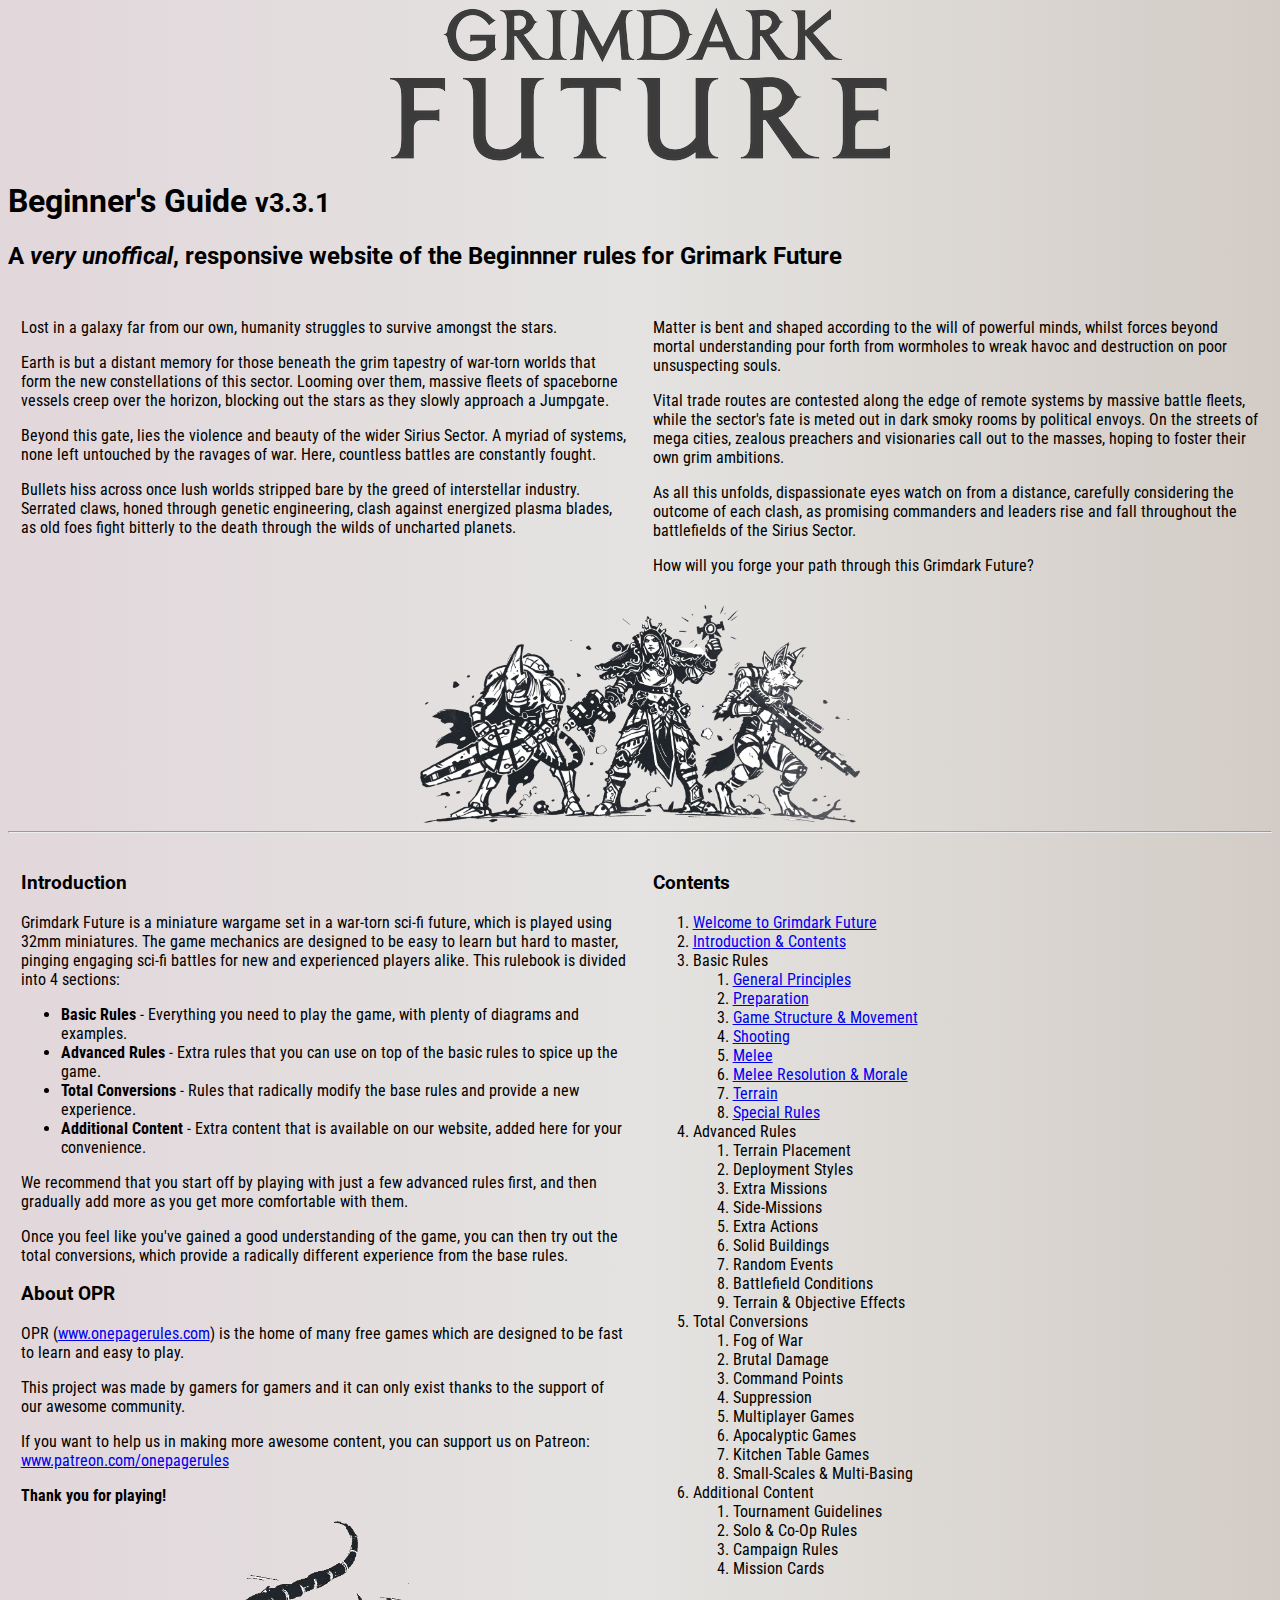
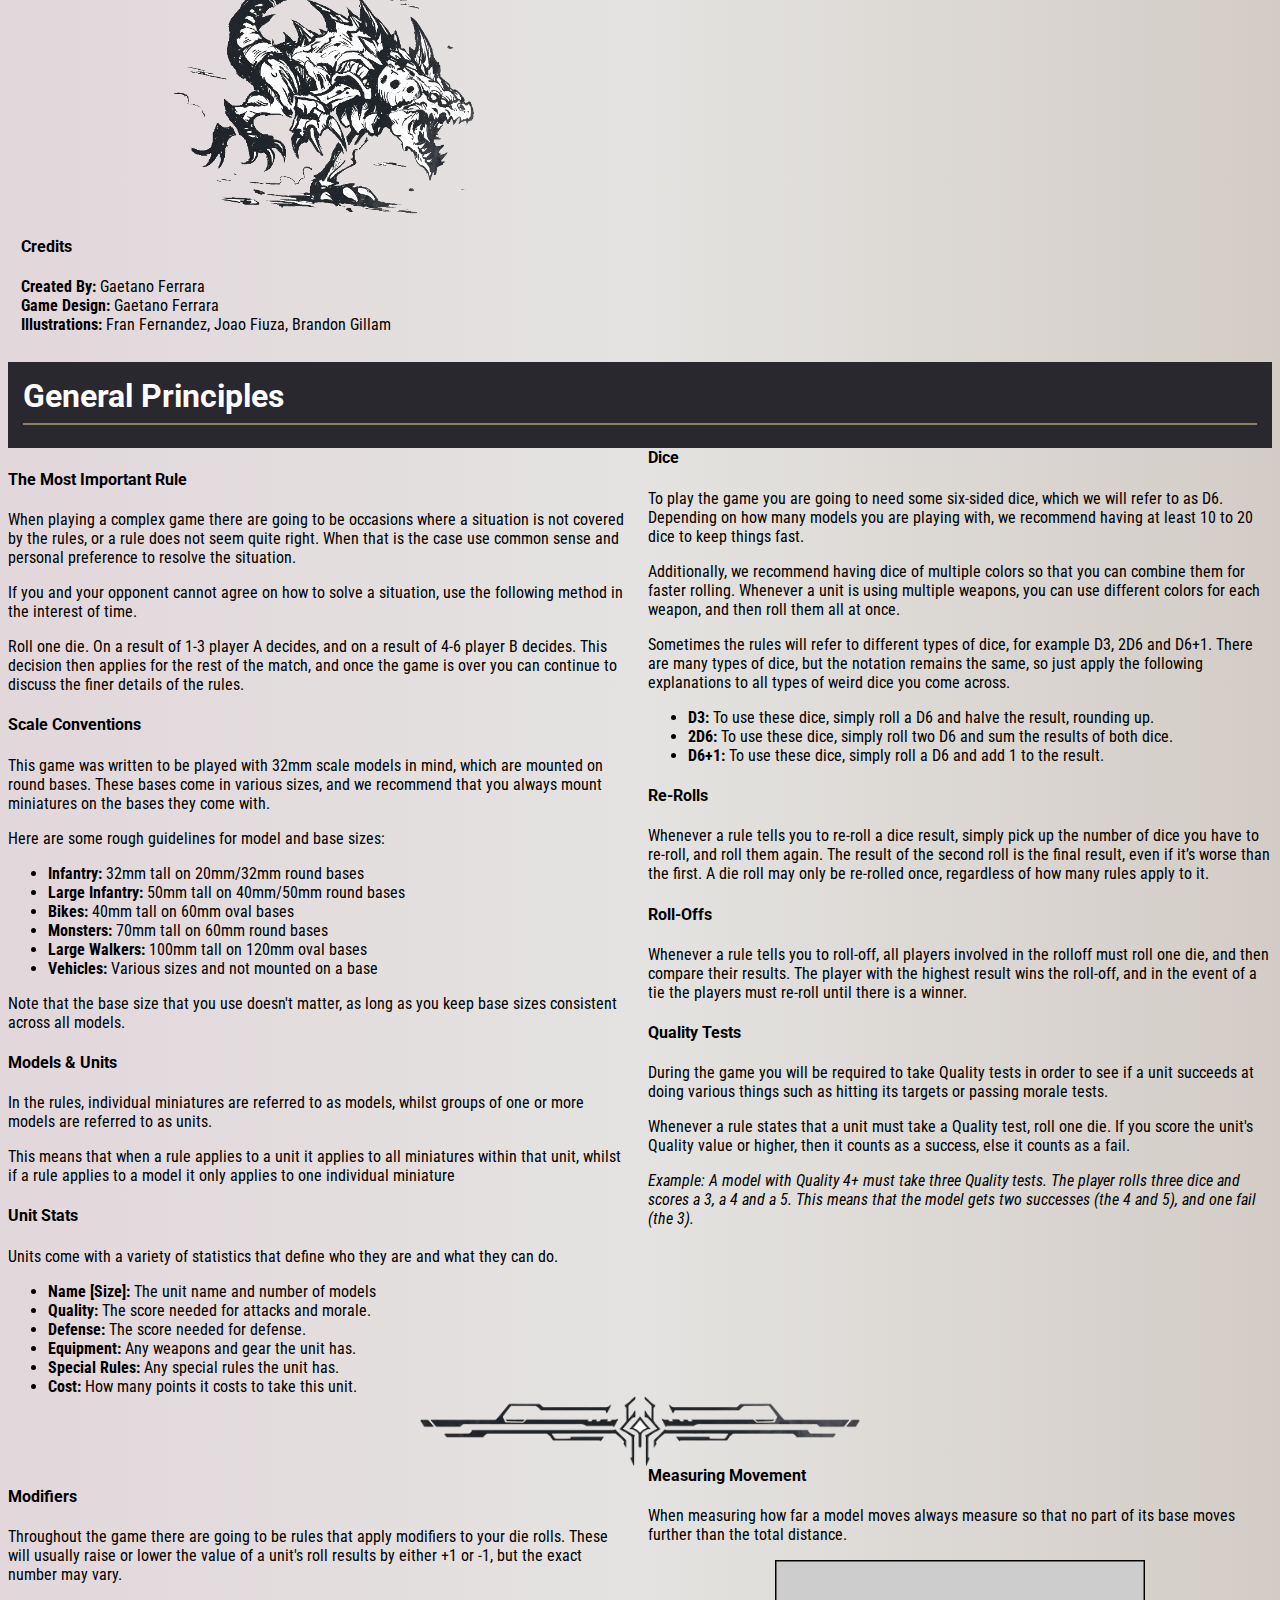
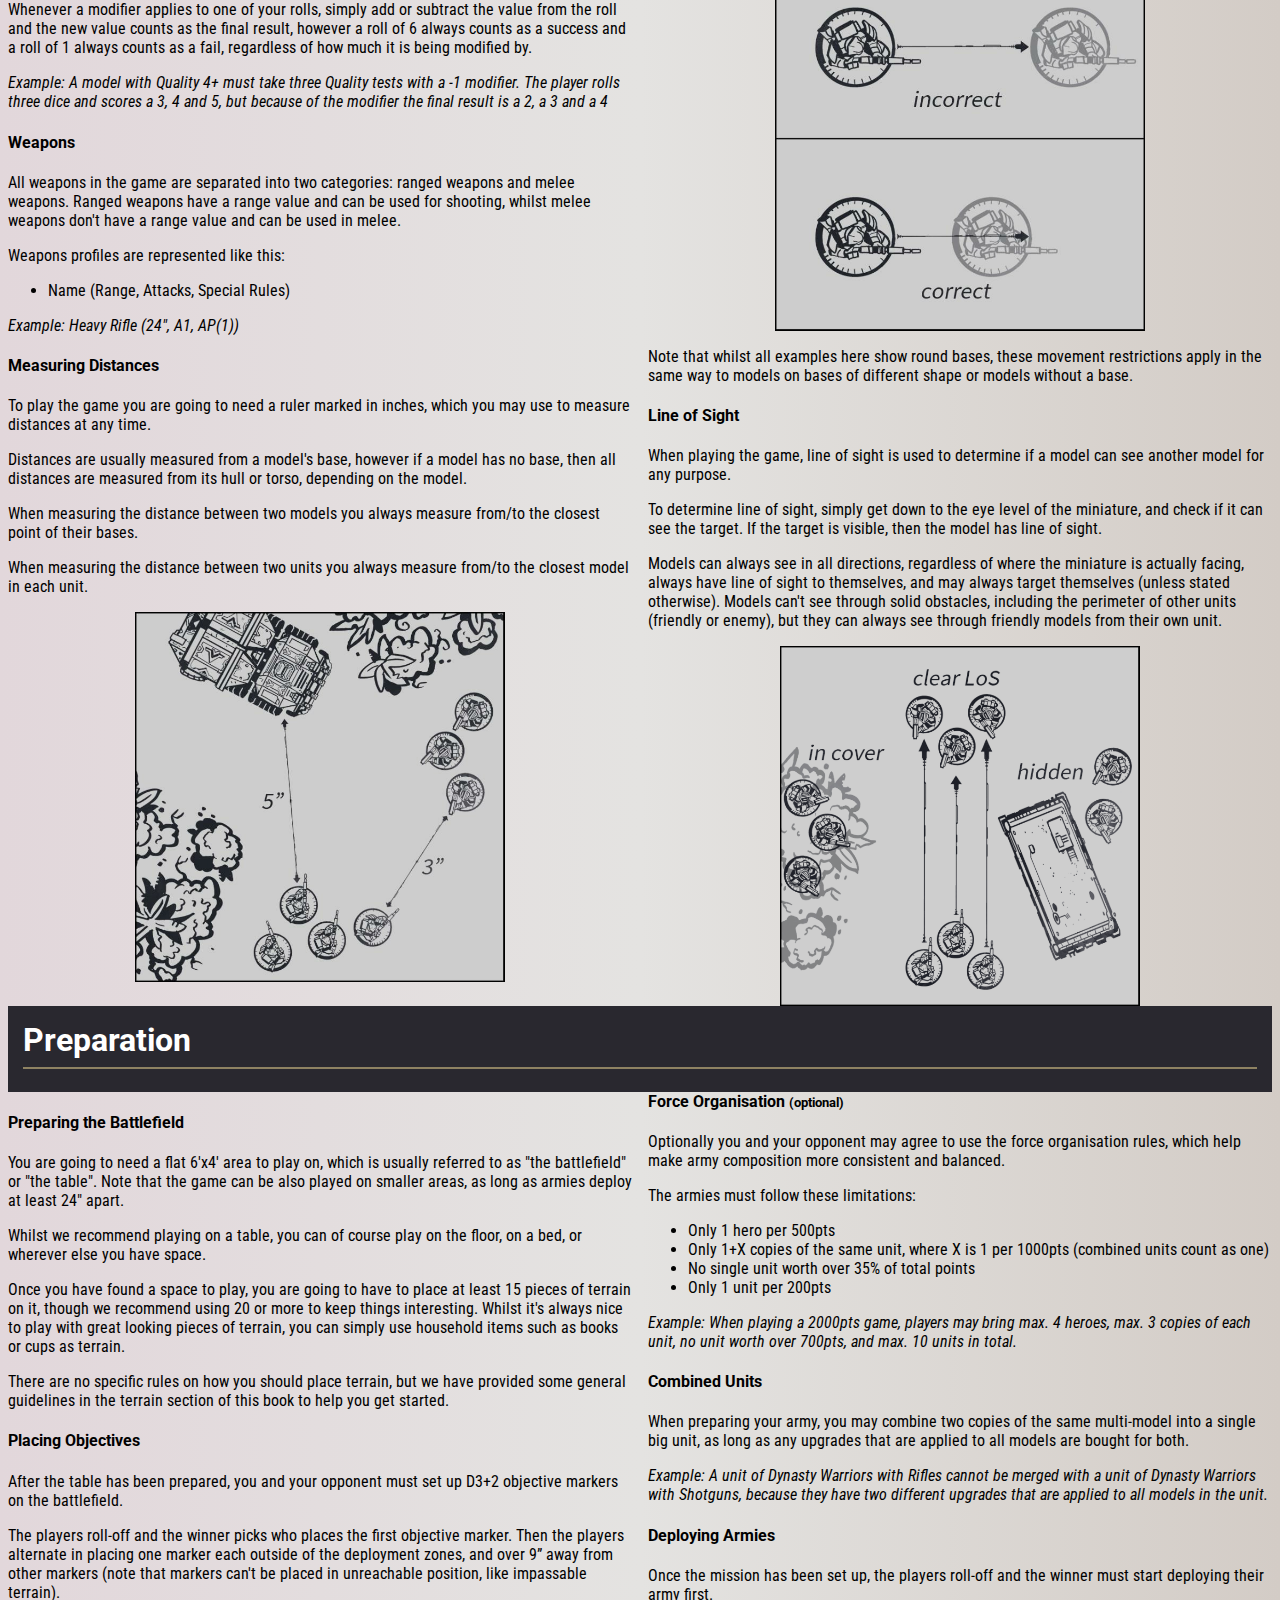
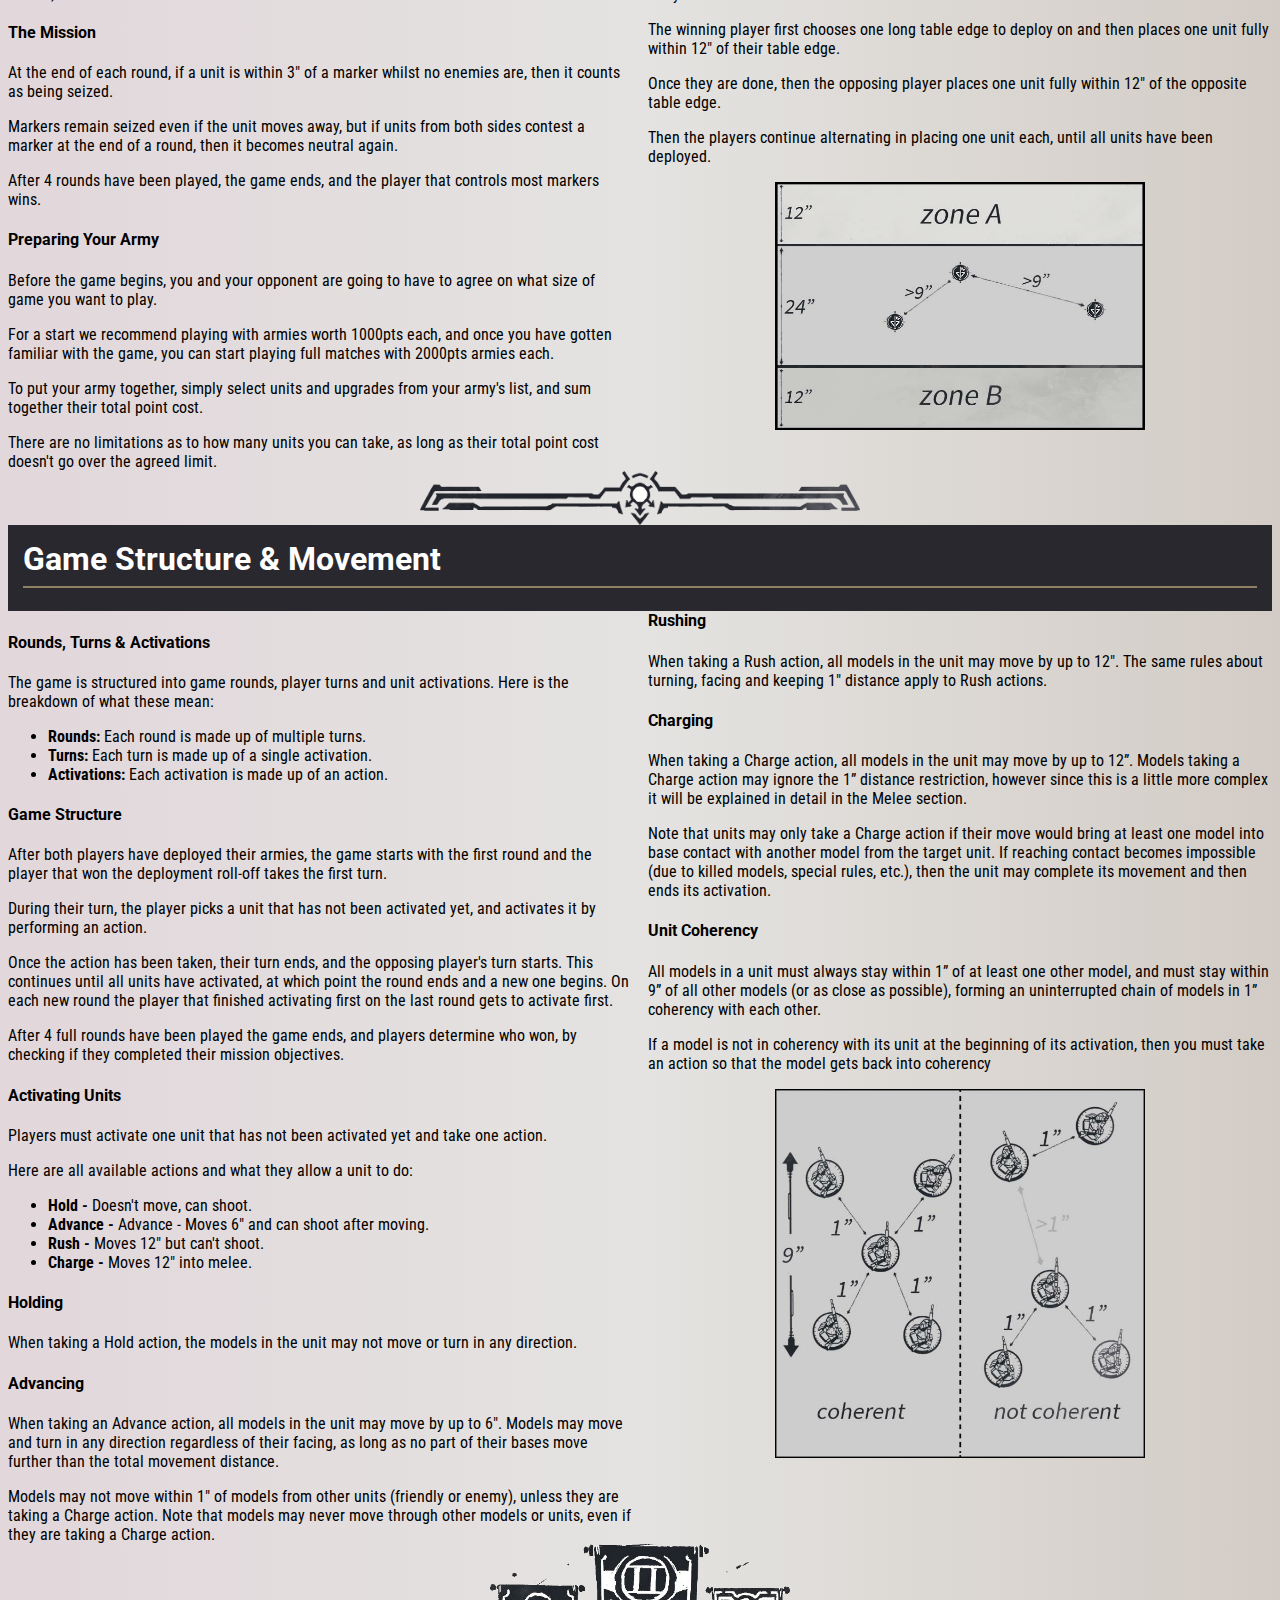
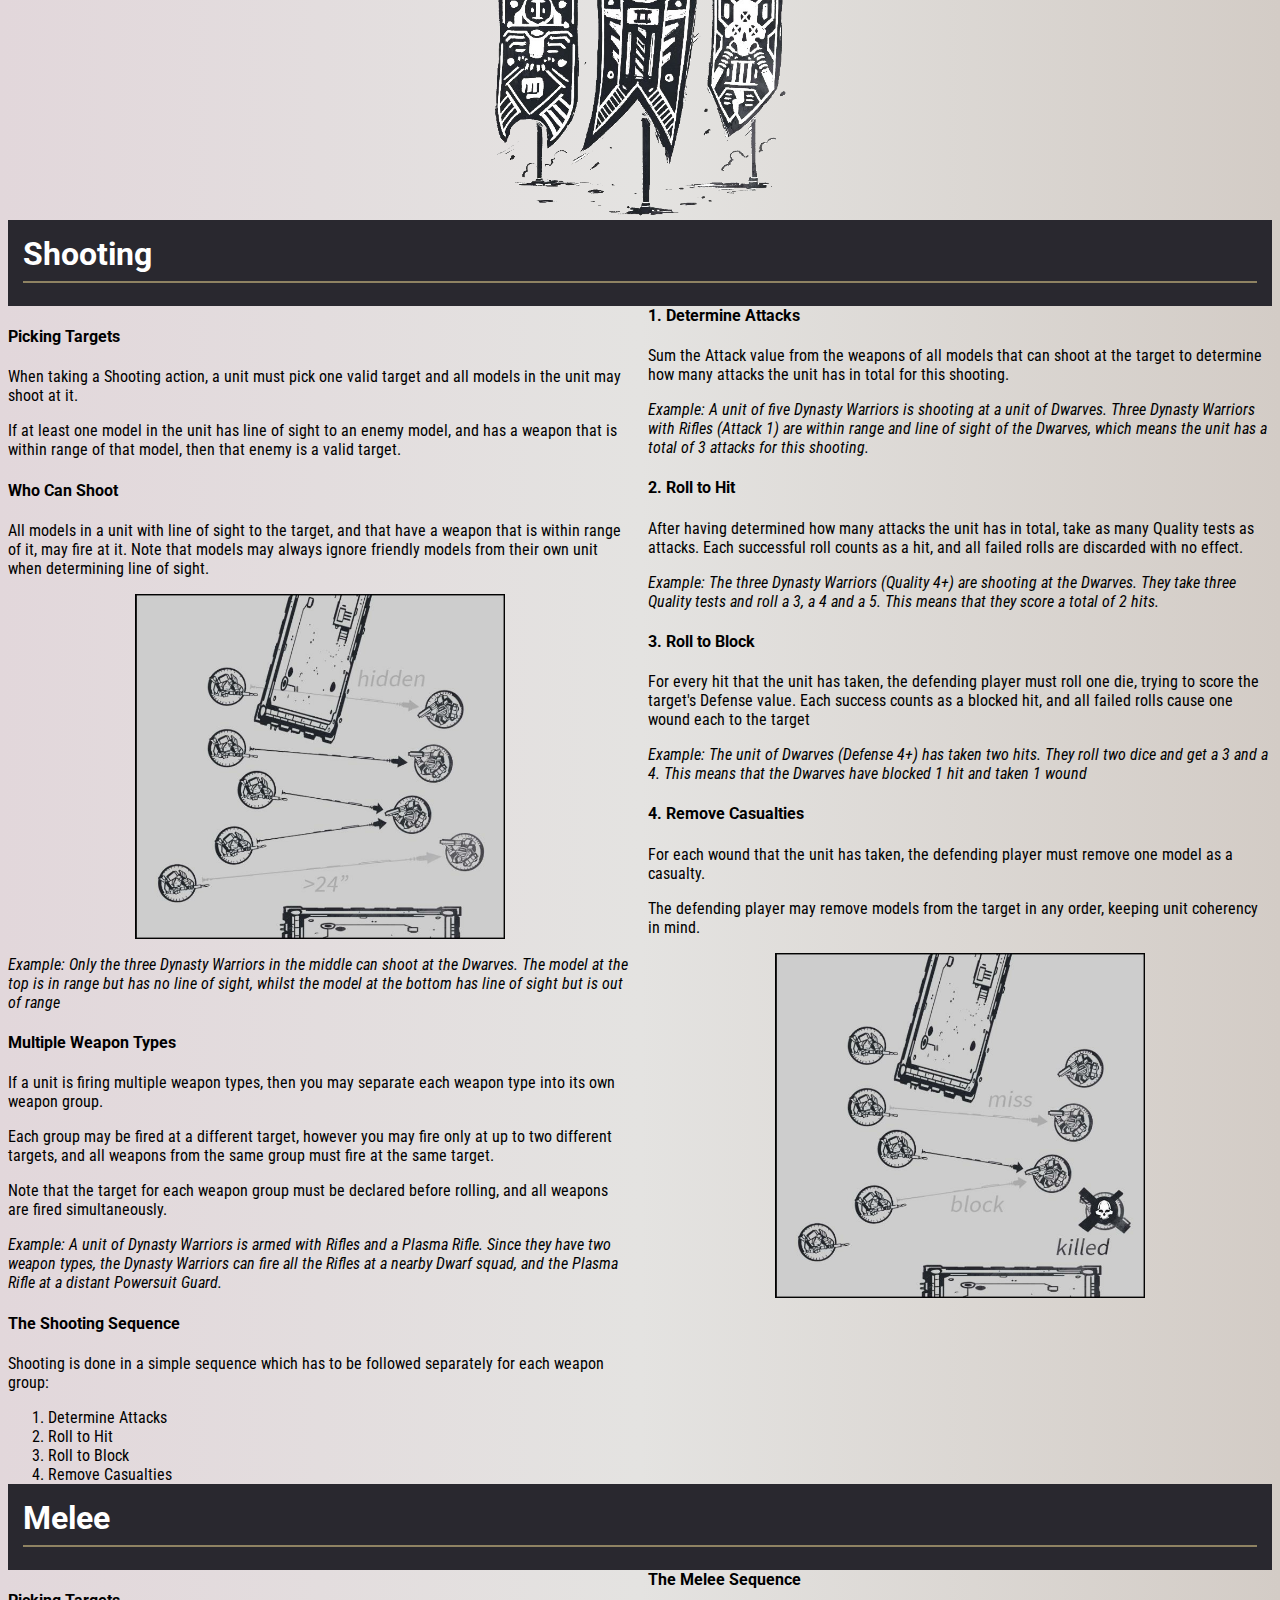
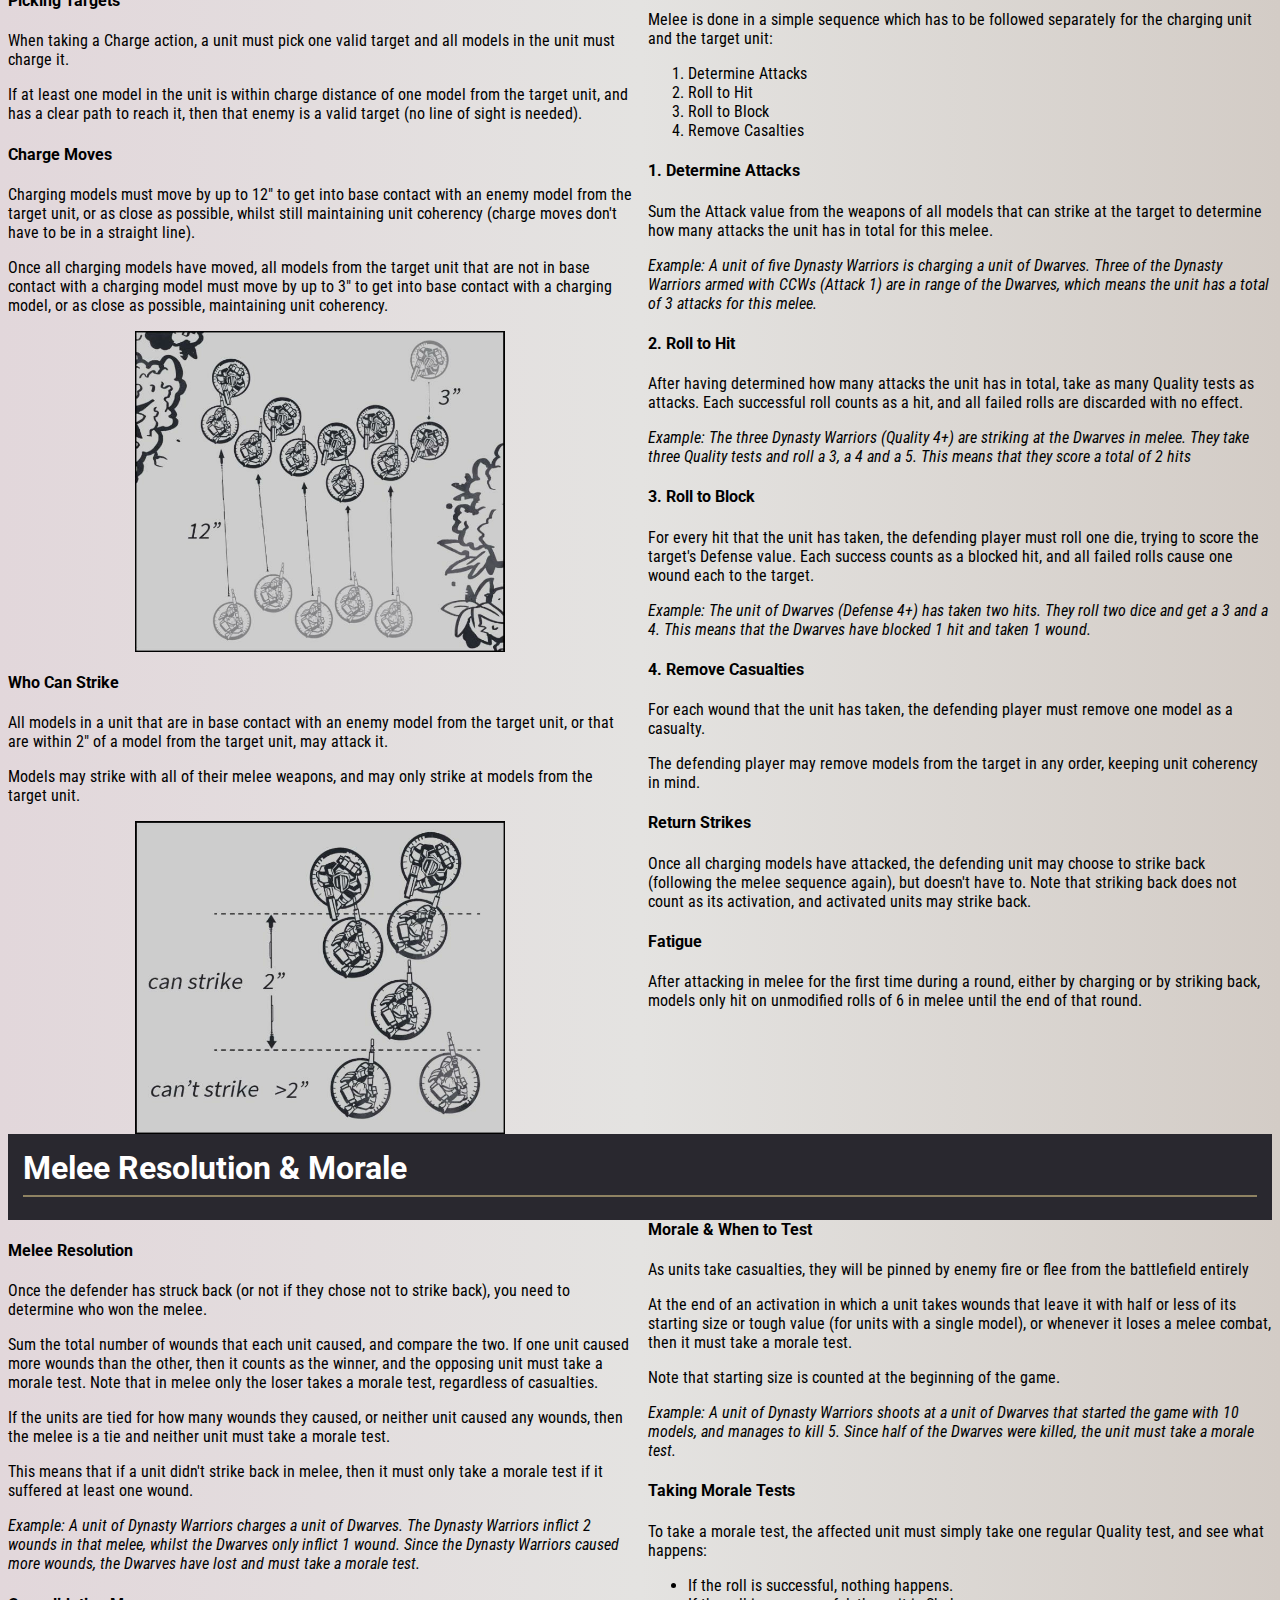
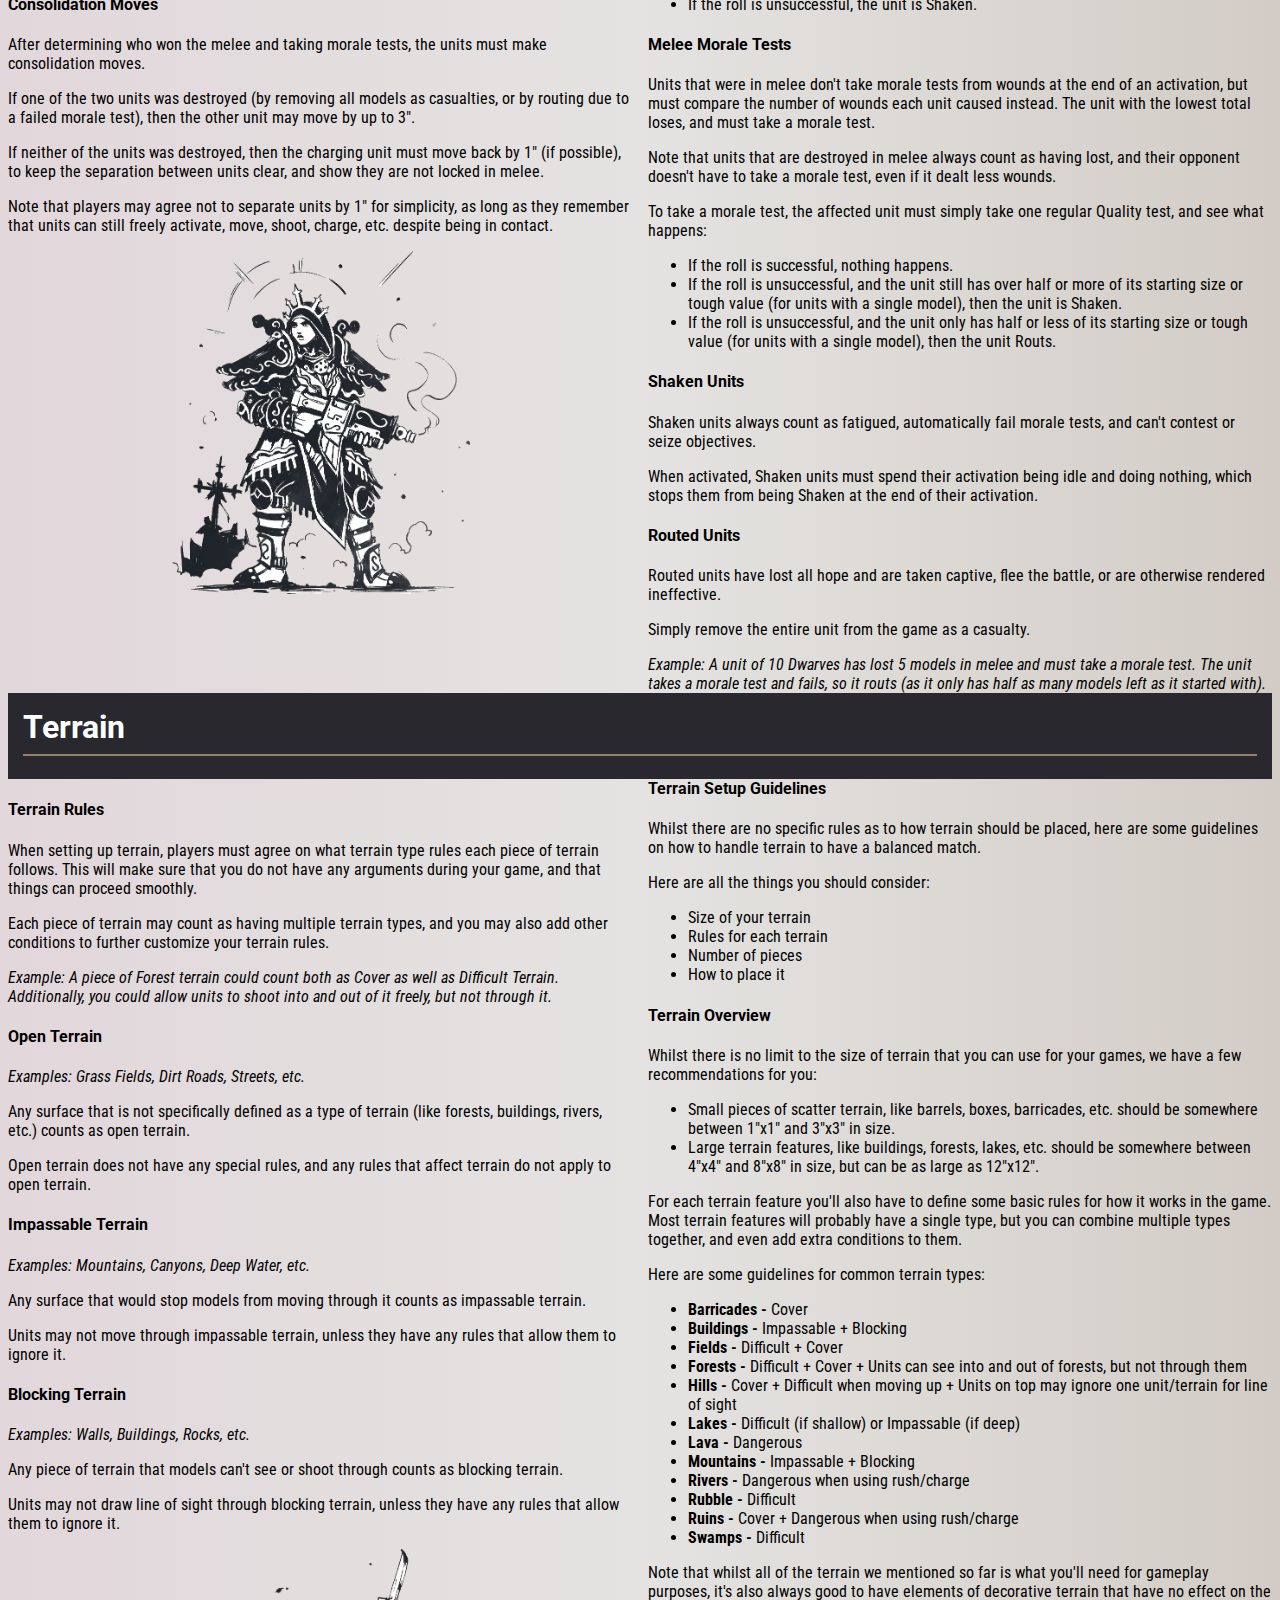
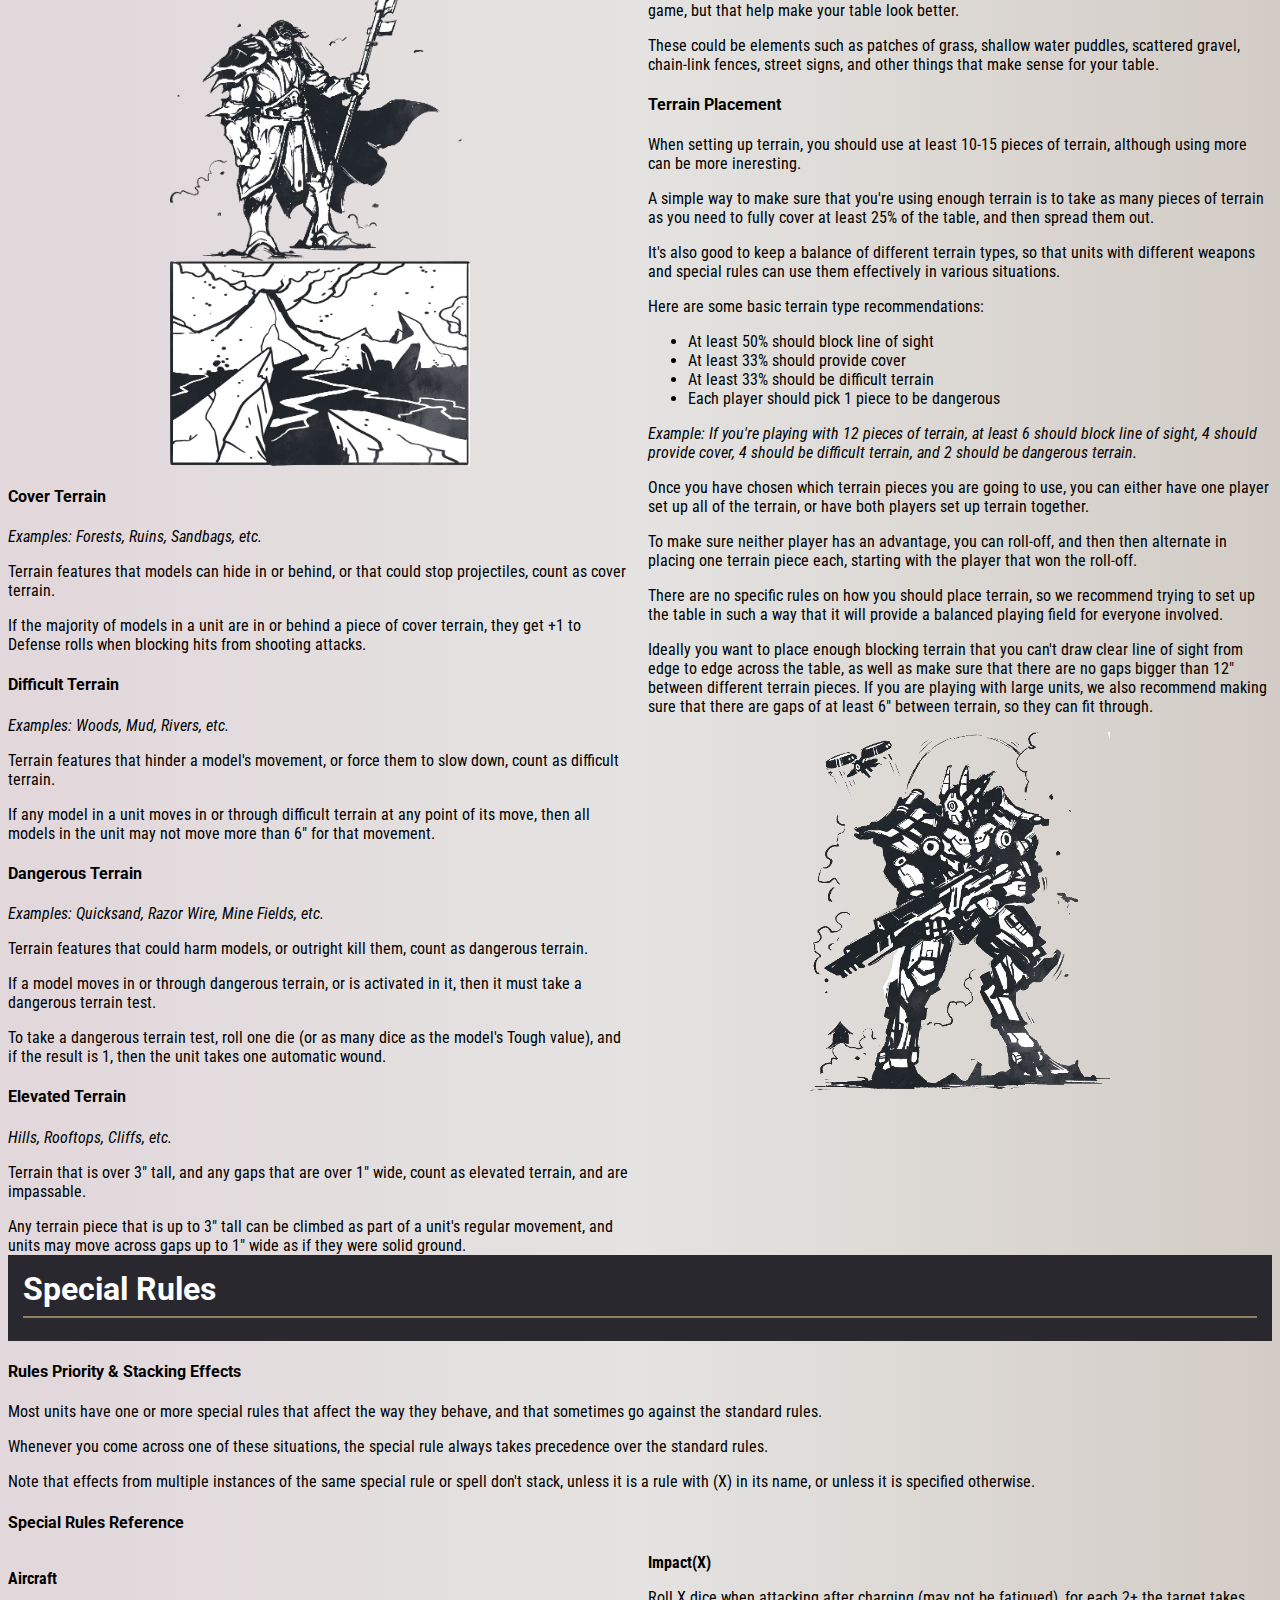
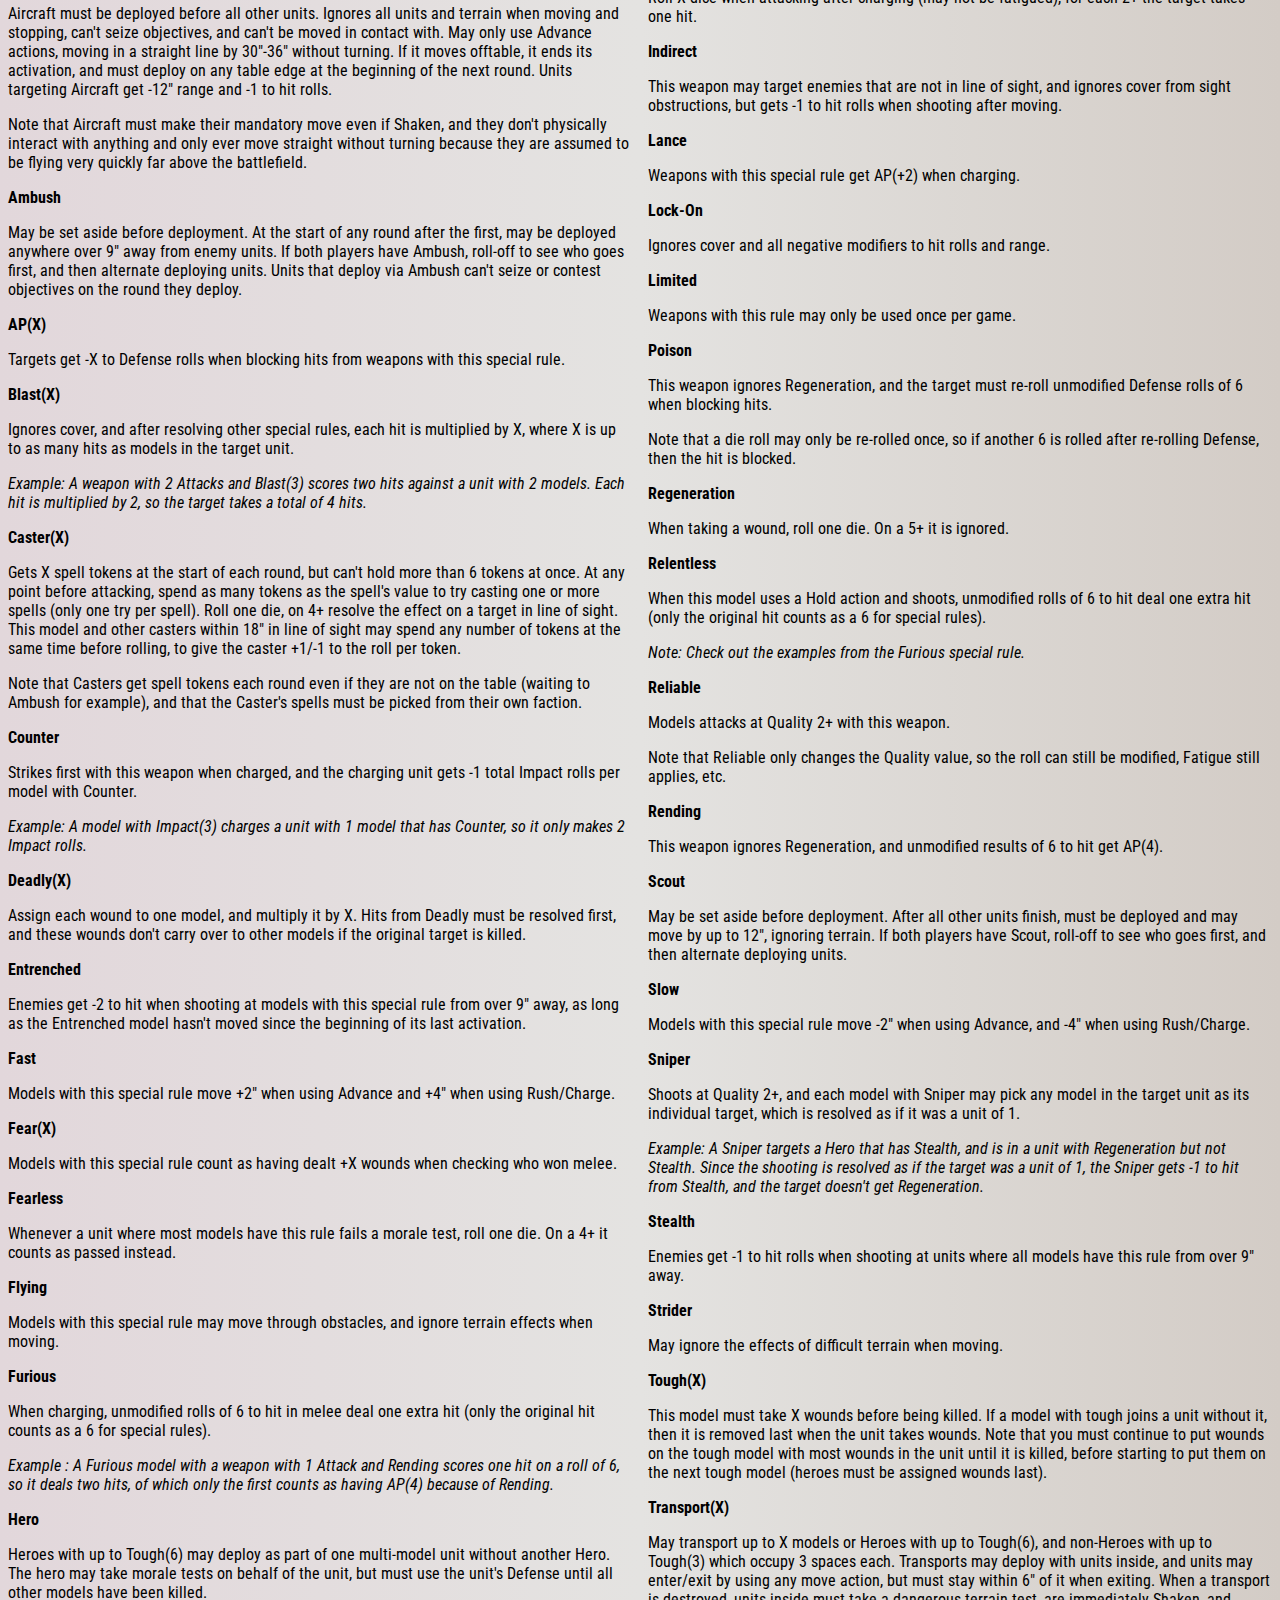
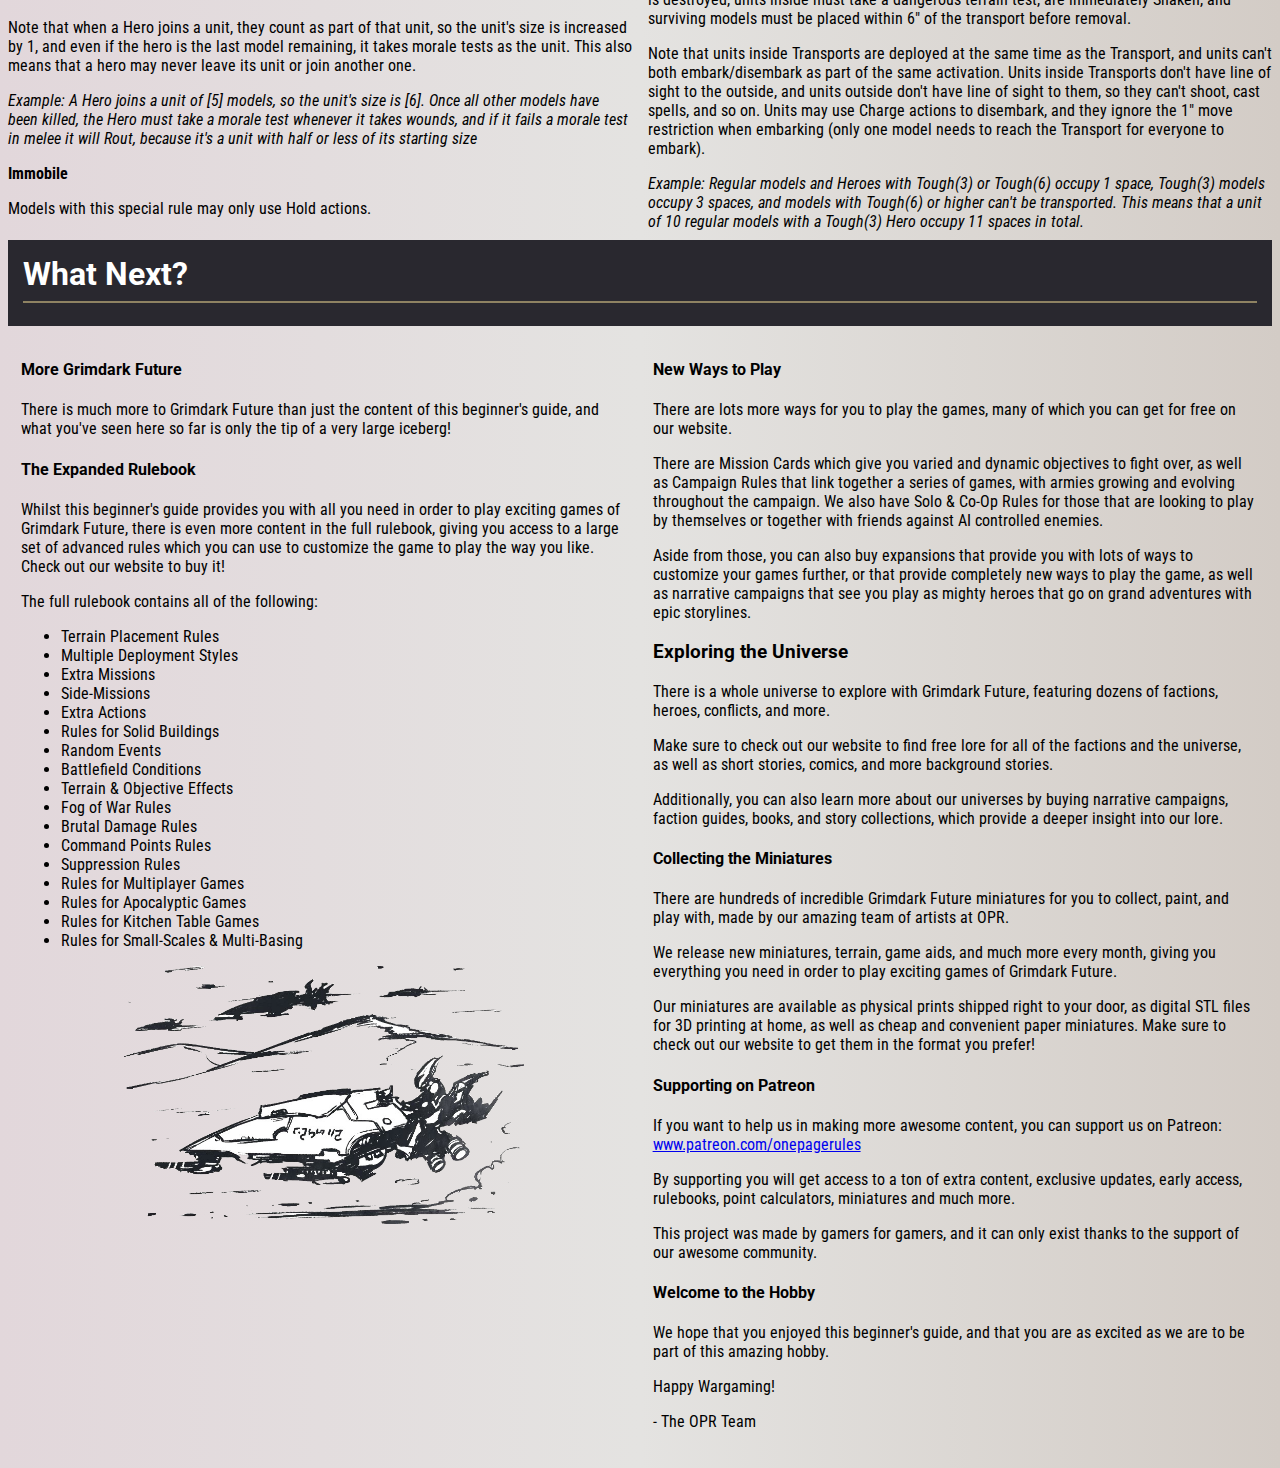
==== gf-rules.html @ e33c7e0f "update rest of 3.3.1 text" ====
<!DOCTYPE html>
<html lang="en">
  <head>
    <meta charset="UTF-8" />
    <meta name="viewport" content="width=device-width, initial-scale=1.0" />
    <title>OPR's Grimdark Future Beginner Rules</title>
    <link rel="preconnect" href="https://fonts.googleapis.com" />
    <link rel="preconnect" href="https://fonts.gstatic.com" crossorigin />
    <link
      href="https://fonts.googleapis.com/css2?family=Roboto+Condensed:ital,wght@0,100..900;1,100..900&family=Roboto:ital,wght@0,100;0,300;0,400;0,500;0,700;0,900;1,100;1,300;1,400;1,500;1,700;1,900&display=swap"
      rel="stylesheet"
    />
    <link
      rel="stylesheet"
      media="screen"
      type="text/css"
      href="resources/styles.css"
    />
    <link
      rel="stylesheet"
      media="print"
      type="text/css"
      href="resources/print.css"
    />
  </head>
  <body>
    <header>
      <img src="images/gf-images/gf-logo.png" alt="Grimdark Future logo" />
      <h1>Beginner's Guide <small>v3.3.1</small></h1>
      <h2>
        A <em>very unoffical</em>, responsive website of the Beginnner rules for
        Grimark Future
      </h2>
    </header>
    <section class="welcome-section">
      <div class="row">
        <div class="column">
          <p>
            <a name="welcome"></a>
            Lost in a galaxy far from our own, humanity struggles to survive
            amongst the stars.
          </p>
          <p>
            Earth is but a distant memory for those beneath the grim tapestry of
            war-torn worlds that form the new constellations of this sector.
            Looming over them, massive fleets of spaceborne vessels creep over
            the horizon, blocking out the stars as they slowly approach a
            Jumpgate.
          </p>
          <p>
            Beyond this gate, lies the violence and beauty of the wider Sirius
            Sector. A myriad of systems, none left untouched by the ravages of
            war. Here, countless battles are constantly fought.
          </p>
          <p>
            Bullets hiss across once lush worlds stripped bare by the greed of
            interstellar industry. Serrated claws, honed through genetic
            engineering, clash against energized plasma blades, as old foes
            fight bitterly to the death through the wilds of uncharted planets.
          </p>
        </div>
        <div class="column">
          <p>
            Matter is bent and shaped according to the will of powerful minds,
            whilst forces beyond mortal understanding pour forth from wormholes
            to wreak havoc and destruction on poor unsuspecting souls.
          </p>

          <p>
            Vital trade routes are contested along the edge of remote systems by
            massive battle fleets, while the sector's fate is meted out in dark
            smoky rooms by political envoys. On the streets of mega cities,
            zealous preachers and visionaries call out to the masses, hoping to
            foster their own grim ambitions.
          </p>
          <p>
            As all this unfolds, dispassionate eyes watch on from a distance,
            carefully considering the outcome of each clash, as promising
            commanders and leaders rise and fall throughout the battlefields of
            the Sirius Sector.
          </p>
          <p>How will you forge your path through this Grimdark Future?</p>
        </div>
      </div>

      <img
        src="images/gf-images/welcome.png"
        alt="three models looking cool"
        width="440px"
      />
    </section>

    <section class="introduction-section">
      <div class="row">
        <hr />
        <div class="column">
          <h3><a name="introduction">Introduction</a></h3>
          <p>
            Grimdark Future is a miniature wargame set in a war-torn sci-fi
            future, which is played using 32mm miniatures. The game mechanics
            are designed to be easy to learn but hard to master, pinging
            engaging sci-fi battles for new and experienced players alike. This
            rulebook is divided into 4 sections:
          </p>

          <ul>
            <li>
              <strong>Basic Rules</strong> - Everything you need to play the
              game, with plenty of diagrams and examples.
            </li>
            <li>
              <strong>Advanced Rules</strong> - Extra rules that you can use on
              top of the basic rules to spice up the game.
            </li>
            <li>
              <strong>Total Conversions</strong> - Rules that radically modify
              the base rules and provide a new experience.
            </li>
            <li>
              <strong>Additional Content</strong> - Extra content that is
              available on our website, added here for your convenience.
            </li>
          </ul>
          <p>
            We recommend that you start off by playing with just a few advanced
            rules first, and then gradually add more as you get more comfortable
            with them.
          </p>
          <p>
            Once you feel like you've gained a good understanding of the game,
            you can then try out the total conversions, which provide a
            radically different experience from the base rules.
          </p>
          <h3>About OPR</h3>
          <p>
            OPR (<a href="https://www.onepagerules.com">www.onepagerules.com</a
            >) is the home of many free games which are designed to be fast to
            learn and easy to play.
          </p>
          <p>
            This project was made by gamers for gamers and it can only exist
            thanks to the support of our awesome community.
          </p>
          <p>
            If you want to help us in making more awesome content, you can
            support us on Patreon:
            <a href="https://www.patreon.com/onepagerules"
              >www.patreon.com/onepagerules</a
            >
          </p>
          <p><strong>Thank you for playing!</strong></p>

          <img
            src="images/gf-images/scary-dino.png"
            alt="A scary dinosaur charging"
            width="300px"
          />

          <h4>Credits</h4>
          <p>
            <strong>Created By:</strong> Gaetano Ferrara <br />
            <strong>Game Design:</strong> Gaetano Ferrara<br />
            <strong>Illustrations:</strong> Fran Fernandez, Joao Fiuza, Brandon
            Gillam
          </p>
        </div>
        <nav>
          <div class="column">
            <h3>Contents</h3>
            <ol class="toc-list">
              <li><a href="#welcome">Welcome to Grimdark Future</a></li>
              <li><a href="#introduction">Introduction & Contents</a></li>
              <li>Basic Rules</li>
              <ol>
                <li><a href="#general-principles">General Principles</a></li>
                <li><a href="#preparation">Preparation</a></li>
                <li><a href="#game-structure">Game Structure & Movement</a></li>
                <li><a href="#shooting">Shooting</a></li>
                <li><a href="#melee">Melee</a></li>
                <li><a href="#morale">Melee Resolution & Morale</a></li>
                <li><a href="#terrain">Terrain</a></li>
                <li><a href="#special-rules">Special Rules</a></li>
              </ol>
              <li>Advanced Rules</li>
              <ol>
                <li>Terrain Placement</li>
                <li>Deployment Styles</li>
                <li>Extra Missions</li>
                <li>Side-Missions</li>
                <li>Extra Actions</li>
                <li>Solid Buildings</li>
                <li>Random Events</li>
                <li>Battlefield Conditions</li>
                <li>Terrain & Objective Effects</li>
              </ol>
              <li>Total Conversions</li>
              <ol>
                <li>Fog of War</li>
                <li>Brutal Damage</li>
                <li>Command Points</li>
                <li>Suppression</li>
                <li>Multiplayer Games</li>
                <li>Apocalyptic Games</li>
                <li>Kitchen Table Games</li>
                <li>Small-Scales & Multi-Basing</li>
              </ol>
              <li>Additional Content</li>
              <ol>
                <li>Tournament Guidelines</li>
                <li>Solo & Co-Op Rules</li>
                <li>Campaign Rules</li>
                <li>Mission Cards</li>
              </ol>
            </ol>
          </div>
        </nav>
      </div>
    </section>

    <header class="section-header">
      <h3><a name="general-principles">General Principles</a></h3>
      <hr />
    </header>

    <section class="general-section section-columns">
      <article class="general-item no-break">
        <h4>The Most Important Rule</h4>
        <p>
          When playing a complex game there are going to be occasions where a
          situation is not covered by the rules, or a rule does not seem quite
          right. When that is the case use common sense and personal preference
          to resolve the situation.
        </p>
        <p>
          If you and your opponent cannot agree on how to solve a situation, use
          the following method in the interest of time.
        </p>
        <p>
          Roll one die. On a result of 1-3 player A decides, and on a result of
          4-6 player B decides. This decision then applies for the rest of the
          match, and once the game is over you can continue to discuss the finer
          details of the rules.
        </p>
      </article>
      <article class="general-item no-break">
        <h4>Scale Conventions</h4>
        <p>
          This game was written to be played with 32mm scale models in mind,
          which are mounted on round bases. These bases come in various sizes,
          and we recommend that you always mount miniatures on the bases they
          come with.
        </p>
        <p>Here are some rough guidelines for model and base sizes:</p>
        <ul>
          <li><strong>Infantry:</strong> 32mm tall on 20mm/32mm round bases</li>
          <li>
            <strong>Large Infantry:</strong> 50mm tall on 40mm/50mm round bases
          </li>
          <li><strong>Bikes:</strong> 40mm tall on 60mm oval bases</li>
          <li><strong>Monsters:</strong> 70mm tall on 60mm round bases</li>
          <li>
            <strong>Large Walkers:</strong> 100mm tall on 120mm oval bases
          </li>
          <li>
            <strong>Vehicles:</strong> Various sizes and not mounted on a base
          </li>
        </ul>
        <p>
          Note that the base size that you use doesn't matter, as long as you
          keep base sizes consistent across all models.
        </p>
      </article>
      <article class="general-item no-break">
        <h4>Models & Units</h4>
        <p>
          In the rules, individual miniatures are referred to as models, whilst
          groups of one or more models are referred to as units.
        </p>
        <p>
          This means that when a rule applies to a unit it applies to all
          miniatures within that unit, whilst if a rule applies to a model it
          only applies to one individual miniature
        </p>
      </article>
      <article class="general-item no-break">
        <h4>Unit Stats</h4>
        <p>
          Units come with a variety of statistics that define who they are and
          what they can do.
        </p>
        <ul>
          <li>
            <strong>Name [Size]:</strong> The unit name and number of models
          </li>
          <li>
            <strong>Quality:</strong> The score needed for attacks and morale.
          </li>
          <li><strong>Defense:</strong> The score needed for defense.</li>
          <li>
            <strong>Equipment:</strong> Any weapons and gear the unit has.
          </li>
          <li>
            <strong>Special Rules:</strong> Any special rules the unit has.
          </li>
          <li>
            <strong>Cost:</strong> How many points it costs to take this unit.
          </li>
        </ul>
      </article>
      <article class="general-item no-break">
        <h4>Dice</h4>
        <p>
          To play the game you are going to need some six-sided dice, which we
          will refer to as D6. Depending on how many models you are playing
          with, we recommend having at least 10 to 20 dice to keep things fast.
        </p>
        <p>
          Additionally, we recommend having dice of multiple colors so that you
          can combine them for faster rolling. Whenever a unit is using multiple
          weapons, you can use different colors for each weapon, and then roll
          them all at once.
        </p>
        <p>
          Sometimes the rules will refer to different types of dice, for example
          D3, 2D6 and D6+1. There are many types of dice, but the notation
          remains the same, so just apply the following explanations to all
          types of weird dice you come across.
        </p>
        <ul>
          <li>
            <strong>D3:</strong> To use these dice, simply roll a D6 and halve
            the result, rounding up.
          </li>
          <li>
            <strong>2D6:</strong> To use these dice, simply roll two D6 and sum
            the results of both dice.
          </li>
          <li>
            <strong>D6+1:</strong> To use these dice, simply roll a D6 and add 1
            to the result.
          </li>
        </ul>
      </article>
      <article class="general-item no-break">
        <h4>Re-Rolls</h4>
        <p>
          Whenever a rule tells you to re-roll a dice result, simply pick up the
          number of dice you have to re-roll, and roll them again. The result of
          the second roll is the final result, even if it’s worse than the
          first. A die roll may only be re-rolled once, regardless of how many
          rules apply to it.
        </p>
      </article>
      <article class="general-item no-break">
        <h4>Roll-Offs</h4>
        <p>
          Whenever a rule tells you to roll-off, all players involved in the
          rolloff must roll one die, and then compare their results. The player
          with the highest result wins the roll-off, and in the event of a tie
          the players must re-roll until there is a winner.
        </p>
      </article>
      <article class="general-item no-break">
        <h4>Quality Tests</h4>
        <p>
          During the game you will be required to take Quality tests in order to
          see if a unit succeeds at doing various things such as hitting its
          targets or passing morale tests.
        </p>
        <p>
          Whenever a rule states that a unit must take a Quality test, roll one
          die. If you score the unit's Quality value or higher, then it counts
          as a success, else it counts as a fail.
        </p>
        <p>
          <em
            >Example: A model with Quality 4+ must take three Quality tests. The
            player rolls three dice and scores a 3, a 4 and a 5. This means that
            the model gets two successes (the 4 and 5), and one fail (the
            3).</em
          >
        </p>
      </article>
    </section>
    <img
      src="images/gf-images/horizontal1.png"
      alt="horizontal artwork to separate sections"
      width="440px"
    />
    <section class="general-section section-columns">
      <article class="general-item no-break">
        <h4>Modifiers</h4>
        <p>
          Throughout the game there are going to be rules that apply modifiers
          to your die rolls. These will usually raise or lower the value of a
          unit's roll results by either +1 or -1, but the exact number may vary.
        </p>
        <p>
          Whenever a modifier applies to one of your rolls, simply add or
          subtract the value from the roll and the new value counts as the final
          result, however a roll of 6 always counts as a success and a roll of 1
          always counts as a fail, regardless of how much it is being modified
          by.
        </p>
        <p>
          <em>
            Example: A model with Quality 4+ must take three Quality tests with
            a -1 modifier. The player rolls three dice and scores a 3, 4 and 5,
            but because of the modifier the final result is a 2, a 3 and a 4
          </em>
        </p>
      </article>
      <article class="general-item no-break">
        <h4>Weapons</h4>
        <p>
          All weapons in the game are separated into two categories: ranged
          weapons and melee weapons. Ranged weapons have a range value and can
          be used for shooting, whilst melee weapons don't have a range value
          and can be used in melee.
        </p>
        <p>Weapons profiles are represented like this:</p>
        <ul>
          <li>Name (Range, Attacks, Special Rules)</li>
        </ul>
        <p><em>Example: Heavy Rifle (24", A1, AP(1))</em></p>
      </article>
      <article class="general-item no-break">
        <h4>Measuring Distances</h4>
        <p>
          To play the game you are going to need a ruler marked in inches, which
          you may use to measure distances at any time.
        </p>
        <p>
          Distances are usually measured from a model's base, however if a model
          has no base, then all distances are measured from its hull or torso,
          depending on the model.
        </p>
        <p>
          When measuring the distance between two models you always measure
          from/to the closest point of their bases.
        </p>
        <p>
          When measuring the distance between two units you always measure
          from/to the closest model in each unit.
        </p>
        <img
          src="images/gf-images/measuring-bases.jpg"
          alt="learning how to measure between bases"
          width="370px"
          height="auto"
        />
      </article>
      <article class="general-item no-break">
        <h4>Measuring Movement</h4>
        <p>
          When measuring how far a model moves always measure so that no part of
          its base moves further than the total distance.
        </p>
        <img
          src="images/gf-images/measuring-movement.jpg"
          alt="showing incorrect and correct measurement of movement"
          width="370px"
          height="auto"
        />
        <p>
          Note that whilst all examples here show round bases, these movement
          restrictions apply in the same way to models on bases of different
          shape or models without a base.
        </p>
      </article>
      <article class="general-item no-break">
        <h4>Line of Sight</h4>
        <p>
          When playing the game, line of sight is used to determine if a model
          can see another model for any purpose.
        </p>
        <p>
          To determine line of sight, simply get down to the eye level of the
          miniature, and check if it can see the target. If the target is
          visible, then the model has line of sight.
        </p>
        <p>
          Models can always see in all directions, regardless of where the
          miniature is actually facing, always have line of sight to themselves,
          and may always target themselves (unless stated otherwise). Models
          can't see through solid obstacles, including the perimeter of other
          units (friendly or enemy), but they can always see through friendly
          models from their own unit.
        </p>
        <img
          src="images/gf-images/2d-los.png"
          alt="image showing different types of cover amount"
          width="360px"
          height="auto"
        />
      </article>
    </section>

    <header class="section-header">
      <h3><a name="preparation">Preparation</a></h3>
      <hr />
    </header>

    <section class="preparation-section section-columns">
      <article class="preparation-item no-break">
        <h4>Preparing the Battlefield</h4>
        <p>
          You are going to need a flat 6'x4' area to play on, which is usually
          referred to as "the battlefield" or "the table". Note that the game
          can be also played on smaller areas, as long as armies deploy at least
          24" apart.
        </p>
        <p>
          Whilst we recommend playing on a table, you can of course play on the
          floor, on a bed, or wherever else you have space.
        </p>
        <p>
          Once you have found a space to play, you are going to have to place at
          least 15 pieces of terrain on it, though we recommend using 20 or more
          to keep things interesting. Whilst it's always nice to play with great
          looking pieces of terrain, you can simply use household items such as
          books or cups as terrain.
        </p>
        <p>
          There are no specific rules on how you should place terrain, but we
          have provided some general guidelines in the terrain section of this
          book to help you get started.
        </p>
      </article>
      <article class="preparation-item no-break">
        <h4>Placing Objectives</h4>
        <p>
          After the table has been prepared, you and your opponent must set up
          D3+2 objective markers on the battlefield.
        </p>
        <p>
          The players roll-off and the winner picks who places the first
          objective marker. Then the players alternate in placing one marker
          each outside of the deployment zones, and over 9” away from other
          markers (note that markers can't be placed in unreachable position,
          like impassable terrain).
        </p>
      </article>
      <article class="preparation-item no-break">
        <h4>The Mission</h4>
        <p>
          At the end of each round, if a unit is within 3" of a marker whilst no
          enemies are, then it counts as being seized.
        </p>
        <p>
          Markers remain seized even if the unit moves away, but if units from
          both sides contest a marker at the end of a round, then it becomes
          neutral again.
        </p>
        <p>
          After 4 rounds have been played, the game ends, and the player that
          controls most markers wins.
        </p>
      </article>
      <article class="preparation-item no-break">
        <h4>Preparing Your Army</h4>
        <p>
          Before the game begins, you and your opponent are going to have to
          agree on what size of game you want to play.
        </p>
        <p>
          For a start we recommend playing with armies worth 1000pts each, and
          once you have gotten familiar with the game, you can start playing
          full matches with 2000pts armies each.
        </p>
        <p>
          To put your army together, simply select units and upgrades from your
          army's list, and sum together their total point cost.
        </p>
        <p>
          There are no limitations as to how many units you can take, as long as
          their total point cost doesn't go over the agreed limit.
        </p>
      </article>
      <article class="preparation-item no-break">
        <h4>Force Organisation <small>(optional)</small></h4>
        <p>
          Optionally you and your opponent may agree to use the force
          organisation rules, which help make army composition more consistent
          and balanced.
        </p>
        <p>The armies must follow these limitations:</p>
        <ul>
          <li>Only 1 hero per 500pts</li>
          <li>
            Only 1+X copies of the same unit, where X is 1 per 1000pts (combined
            units count as one)
          </li>
          <li>No single unit worth over 35% of total points</li>
          <li>Only 1 unit per 200pts</li>
        </ul>
        <p>
          <em
            >Example: When playing a 2000pts game, players may bring max. 4
            heroes, max. 3 copies of each unit, no unit worth over 700pts, and
            max. 10 units in total.
          </em>
        </p>
      </article>
      <article class="preparation-item no-break">
        <h4>Combined Units</h4>
        <p>
          When preparing your army, you may combine two copies of the same
          multi-model into a single big unit, as long as any upgrades that are
          applied to all models are bought for both.
        </p>
        <p>
          <em
            >Example: A unit of Dynasty Warriors with Rifles cannot be merged
            with a unit of Dynasty Warriors with Shotguns, because they have two
            different upgrades that are applied to all models in the unit.
          </em>
        </p>
      </article>
      <article class="preparation-item no-break">
        <h4>Deploying Armies</h4>
        <p>
          Once the mission has been set up, the players roll-off and the winner
          must start deploying their army first.
        </p>
        <p>
          The winning player first chooses one long table edge to deploy on and
          then places one unit fully within 12" of their table edge.
        </p>
        <p>
          Once they are done, then the opposing player places one unit fully
          within 12" of the opposite table edge.
        </p>
        <p>
          Then the players continue alternating in placing one unit each, until
          all units have been deployed.
        </p>
        <img
          src="images/gf-images/deploying-armies.jpg"
          alt="showing the zone sizes for deploying armies"
          width="370px"
          height="auto"
        />
      </article>
    </section>

    <img
      src="images/gf-images/horizontal2.png"
      alt="horizontal artwork to separate sections"
      width="440px"
    />

    <header class="section-header">
      <h3><a name="game-structure">Game Structure & Movement</a></h3>
      <hr />
    </header>
    <section class="game-structure-section section-columns">
      <article class="game-structure-item no-break">
        <h4>Rounds, Turns & Activations</h4>
        <p>
          The game is structured into game rounds, player turns and unit
          activations. Here is the breakdown of what these mean:
        </p>
        <ul>
          <li>
            <strong>Rounds:</strong> Each round is made up of multiple turns.
          </li>
          <li>
            <strong>Turns:</strong> Each turn is made up of a single activation.
          </li>
          <li>
            <strong>Activations:</strong> Each activation is made up of an
            action.
          </li>
        </ul>
      </article>
      <article class="game-structure-item no-break">
        <h4>Game Structure</h4>
        <p>
          After both players have deployed their armies, the game starts with
          the first round and the player that won the deployment roll-off takes
          the first turn.
        </p>
        <p>
          During their turn, the player picks a unit that has not been activated
          yet, and activates it by performing an action.
        </p>
        <p>
          Once the action has been taken, their turn ends, and the opposing
          player's turn starts. This continues until all units have activated,
          at which point the round ends and a new one begins. On each new round
          the player that finished activating first on the last round gets to
          activate first.
        </p>
        <p>
          After 4 full rounds have been played the game ends, and players
          determine who won, by checking if they completed their mission
          objectives.
        </p>
      </article>
      <article class="game-structure-item no-break">
        <h4>Activating Units</h4>
        <p>
          Players must activate one unit that has not been activated yet and
          take one action.
        </p>
        <p>Here are all available actions and what they allow a unit to do:</p>
        <ul>
          <li><strong>Hold - </strong> Doesn't move, can shoot.</li>
          <li>
            <strong>Advance - </strong> Advance - Moves 6" and can shoot after
            moving.
          </li>
          <li><strong>Rush - </strong> Moves 12" but can't shoot.</li>
          <li><strong>Charge - </strong> Moves 12" into melee.</li>
        </ul>
      </article>
      <article class="game-structure-item no-break">
        <h4>Holding</h4>
        <p>
          When taking a Hold action, the models in the unit may not move or turn
          in any direction.
        </p>
      </article>
      <article class="game-structure-item no-break">
        <h4>Advancing</h4>
        <p>
          When taking an Advance action, all models in the unit may move by up
          to 6". Models may move and turn in any direction regardless of their
          facing, as long as no part of their bases move further than the total
          movement distance.
        </p>
        <p>
          Models may not move within 1" of models from other units (friendly or
          enemy), unless they are taking a Charge action. Note that models may
          never move through other models or units, even if they are taking a
          Charge action.
        </p>
      </article>
      <article class="game-structure-item no-break">
        <h4>Rushing</h4>
        <p>
          When taking a Rush action, all models in the unit may move by up to
          12". The same rules about turning, facing and keeping 1" distance
          apply to Rush actions.
        </p>
      </article>
      <article class="game-structure-item no-break">
        <h4>Charging</h4>
        <p>
          When taking a Charge action, all models in the unit may move by up to
          12”. Models taking a Charge action may ignore the 1” distance
          restriction, however since this is a little more complex it will be
          explained in detail in the Melee section.
        </p>
        <p>
          Note that units may only take a Charge action if their move would
          bring at least one model into base contact with another model from the
          target unit. If reaching contact becomes impossible (due to killed
          models, special rules, etc.), then the unit may complete its movement
          and then ends its activation.
        </p>
      </article>
      <article class="game-structure-item no-break">
        <h4>Unit Coherency</h4>
        <p>
          All models in a unit must always stay within 1” of at least one other
          model, and must stay within 9” of all other models (or as close as
          possible), forming an uninterrupted chain of models in 1” coherency
          with each other.
        </p>
        <p>
          If a model is not in coherency with its unit at the beginning of its
          activation, then you must take an action so that the model gets back
          into coherency
        </p>
        <img
          src="images/gf-images/unit-coherency.jpg"
          alt="example showing what consists of unit coherency"
          width="370px"
          height="auto"
        />
      </article>
    </section>
    <img
      src="images/gf-images/game-structure-art.png"
      alt="three banners flowing in the wind"
      width="300px"
    />
    <header class="section-header">
      <h3><a name="shooting">Shooting</a></h3>
      <hr />
    </header>
    <section class="shooting-section section-columns">
      <article class="shooting-item no-break">
        <h4>Picking Targets</h4>
        <p>
          When taking a Shooting action, a unit must pick one valid target and
          all models in the unit may shoot at it.
        </p>
        <p>
          If at least one model in the unit has line of sight to an enemy model,
          and has a weapon that is within range of that model, then that enemy
          is a valid target.
        </p>
      </article>
      <article class="shooting-item no-break">
        <h4>Who Can Shoot</h4>
        <p>
          All models in a unit with line of sight to the target, and that have a
          weapon that is within range of it, may fire at it. Note that models
          may always ignore friendly models from their own unit when determining
          line of sight.
        </p>
        <img
          src="images/gf-images/who-can-shoot.jpg"
          alt="example showing who can shoot"
          width="370px"
          height="auto"
        />
        <p>
          <em
            >Example: Only the three Dynasty Warriors in the middle can shoot at
            the Dwarves. The model at the top is in range but has no line of
            sight, whilst the model at the bottom has line of sight but is out
            of range
          </em>
        </p>
      </article>
      <article class="shooting-item no-break">
        <h4>Multiple Weapon Types</h4>
        <p>
          If a unit is firing multiple weapon types, then you may separate each
          weapon type into its own weapon group.
        </p>
        <p>
          Each group may be fired at a different target, however you may fire
          only at up to two different targets, and all weapons from the same
          group must fire at the same target.
        </p>
        <p>
          Note that the target for each weapon group must be declared before
          rolling, and all weapons are fired simultaneously.
        </p>
        <p>
          <em
            >Example: A unit of Dynasty Warriors is armed with Rifles and a
            Plasma Rifle. Since they have two weapon types, the Dynasty Warriors
            can fire all the Rifles at a nearby Dwarf squad, and the Plasma
            Rifle at a distant Powersuit Guard.
          </em>
        </p>
      </article>
      <article class="shooting-item no-break">
        <h4>The Shooting Sequence</h4>
        <p>
          Shooting is done in a simple sequence which has to be followed
          separately for each weapon group:
        </p>
        <ol>
          <li>Determine Attacks</li>
          <li>Roll to Hit</li>
          <li>Roll to Block</li>
          <li>Remove Casualties</li>
        </ol>
      </article>
      <article class="shooting-item no-break">
        <h4>1. Determine Attacks</h4>
        <p>
          Sum the Attack value from the weapons of all models that can shoot at
          the target to determine how many attacks the unit has in total for
          this shooting.
        </p>
        <p>
          <em
            >Example: A unit of five Dynasty Warriors is shooting at a unit of
            Dwarves. Three Dynasty Warriors with Rifles (Attack 1) are within
            range and line of sight of the Dwarves, which means the unit has a
            total of 3 attacks for this shooting.
          </em>
        </p>
      </article>
      <article class="shooting-item no-break">
        <h4>2. Roll to Hit</h4>
        <p>
          After having determined how many attacks the unit has in total, take
          as many Quality tests as attacks. Each successful roll counts as a
          hit, and all failed rolls are discarded with no effect.
        </p>
        <p>
          <em
            >Example: The three Dynasty Warriors (Quality 4+) are shooting at
            the Dwarves. They take three Quality tests and roll a 3, a 4 and a
            5. This means that they score a total of 2 hits.
          </em>
        </p>
      </article>
      <article class="shooting-item no-break">
        <h4>3. Roll to Block</h4>
        <p>
          For every hit that the unit has taken, the defending player must roll
          one die, trying to score the target's Defense value. Each success
          counts as a blocked hit, and all failed rolls cause one wound each to
          the target
        </p>
        <p>
          <em
            >Example: The unit of Dwarves (Defense 4+) has taken two hits. They
            roll two dice and get a 3 and a 4. This means that the Dwarves have
            blocked 1 hit and taken 1 wound
          </em>
        </p>
      </article>
      <article class="shooting-item no-break">
        <h4>4. Remove Casualties</h4>
        <p>
          For each wound that the unit has taken, the defending player must
          remove one model as a casualty.
        </p>
        <p>
          The defending player may remove models from the target in any order,
          keeping unit coherency in mind.
        </p>
        <img
          src="images/gf-images/shooting-result.jpg"
          alt="example showing the result of a shooting action"
          width="370px"
          height="auto"
        />
      </article>
    </section>

    <header class="section-header">
      <h3><a name="melee">Melee</a></h3>
      <hr />
    </header>
    <section class="melee-section section-columns">
      <article class="melee-item no-break">
        <h4>Picking Targets</h4>
        <p>
          When taking a Charge action, a unit must pick one valid target and all
          models in the unit must charge it.
        </p>
        <p>
          If at least one model in the unit is within charge distance of one
          model from the target unit, and has a clear path to reach it, then
          that enemy is a valid target (no line of sight is needed).
        </p>
      </article>
      <article class="melee-item no-break">
        <h4>Charge Moves</h4>
        <p>
          Charging models must move by up to 12" to get into base contact with
          an enemy model from the target unit, or as close as possible, whilst
          still maintaining unit coherency (charge moves don't have to be in a
          straight line).
        </p>
        <p>
          Once all charging models have moved, all models from the target unit
          that are not in base contact with a charging model must move by up to
          3" to get into base contact with a charging model, or as close as
          possible, maintaining unit coherency.
        </p>
        <img
          src="images/gf-images/charging-example.jpg"
          alt="example showing how charging works"
          width="370px"
          height="auto"
        />
      </article>
      <article class="melee-item no-break">
        <h4>Who Can Strike</h4>
        <p>
          All models in a unit that are in base contact with an enemy model from
          the target unit, or that are within 2" of a model from the target
          unit, may attack it.
        </p>
        <p>
          Models may strike with all of their melee weapons, and may only strike
          at models from the target unit.
        </p>
        <img
          src="images/gf-images/who-can-strike.jpg"
          alt="example showing who can strike during Charging"
          width="370px"
          height="auto"
        />
      </article>
      <article class="melee-item no-break">
        <h4>The Melee Sequence</h4>
        <p>
          Melee is done in a simple sequence which has to be followed separately
          for the charging unit and the target unit:
        </p>
        <ol>
          <li>Determine Attacks</li>
          <li>Roll to Hit</li>
          <li>Roll to Block</li>
          <li>Remove Casalties</li>
        </ol>
      </article>
      <article class="melee-item no-break">
        <h4>1. Determine Attacks</h4>
        <p>
          Sum the Attack value from the weapons of all models that can strike at
          the target to determine how many attacks the unit has in total for
          this melee.
        </p>
        <p>
          <em
            >Example: A unit of five Dynasty Warriors is charging a unit of
            Dwarves. Three of the Dynasty Warriors armed with CCWs (Attack 1)
            are in range of the Dwarves, which means the unit has a total of 3
            attacks for this melee.
          </em>
        </p>
      </article>
      <article class="melee-item no-break">
        <h4>2. Roll to Hit</h4>
        <p>
          After having determined how many attacks the unit has in total, take
          as many Quality tests as attacks. Each successful roll counts as a
          hit, and all failed rolls are discarded with no effect.
        </p>
        <p>
          <em
            >Example: The three Dynasty Warriors (Quality 4+) are striking at
            the Dwarves in melee. They take three Quality tests and roll a 3, a
            4 and a 5. This means that they score a total of 2 hits
          </em>
        </p>
      </article>
      <article class="melee-item no-break">
        <h4>3. Roll to Block</h4>
        <p>
          For every hit that the unit has taken, the defending player must roll
          one die, trying to score the target's Defense value. Each success
          counts as a blocked hit, and all failed rolls cause one wound each to
          the target.
        </p>
        <p>
          <em
            >Example: The unit of Dwarves (Defense 4+) has taken two hits. They
            roll two dice and get a 3 and a 4. This means that the Dwarves have
            blocked 1 hit and taken 1 wound.
          </em>
        </p>
      </article>
      <article class="melee-item no-break">
        <h4>4. Remove Casualties</h4>
        <p>
          For each wound that the unit has taken, the defending player must
          remove one model as a casualty.
        </p>
        <p>
          The defending player may remove models from the target in any order,
          keeping unit coherency in mind.
        </p>
      </article>
      <article class="melee-item no-break">
        <h4>Return Strikes</h4>
        <p>
          Once all charging models have attacked, the defending unit may choose
          to strike back (following the melee sequence again), but doesn't have
          to. Note that striking back does not count as its activation, and
          activated units may strike back.
        </p>
        <h4>Fatigue</h4>
        <p>
          After attacking in melee for the first time during a round, either by
          charging or by striking back, models only hit on unmodified rolls of 6
          in melee until the end of that round.
        </p>
      </article>
    </section>

    <header class="section-header">
      <h3><a name="morale">Melee Resolution & Morale</a></h3>
      <hr />
    </header>
    <section class="morale-section section-columns">
      <article class="morale-item no-break">
        <h4>Melee Resolution</h4>
        <p>
          Once the defender has struck back (or not if they chose not to strike
          back), you need to determine who won the melee.
        </p>
        <p>
          Sum the total number of wounds that each unit caused, and compare the
          two. If one unit caused more wounds than the other, then it counts as
          the winner, and the opposing unit must take a morale test. Note that
          in melee only the loser takes a morale test, regardless of casualties.
        </p>
        <p>
          If the units are tied for how many wounds they caused, or neither unit
          caused any wounds, then the melee is a tie and neither unit must take
          a morale test.
        </p>
        <p>
          This means that if a unit didn't strike back in melee, then it must
          only take a morale test if it suffered at least one wound.
        </p>
        <p>
          <em
            >Example: A unit of Dynasty Warriors charges a unit of Dwarves. The
            Dynasty Warriors inflict 2 wounds in that melee, whilst the Dwarves
            only inflict 1 wound. Since the Dynasty Warriors caused more wounds,
            the Dwarves have lost and must take a morale test.
          </em>
        </p>
      </article>
      <article class="morale-item no-break">
        <h4>Consolidation Moves</h4>
        <p>
          After determining who won the melee and taking morale tests, the units
          must make consolidation moves.
        </p>
        <p>
          If one of the two units was destroyed (by removing all models as
          casualties, or by routing due to a failed morale test), then the other
          unit may move by up to 3".
        </p>
        <p>
          If neither of the units was destroyed, then the charging unit must
          move back by 1" (if possible), to keep the separation between units
          clear, and show they are not locked in melee.
        </p>
        <p>
          Note that players may agree not to separate units by 1" for
          simplicity, as long as they remember that units can still freely
          activate, move, shoot, charge, etc. despite being in contact.
        </p>
      </article>
      <img
        src="images/gf-images/morale-art.png"
        alt="a Blessed Sister looking super badass"
        width="300px"
      />
      <article class="morale-item no-break">
        <h4>Morale & When to Test</h4>
        <p>
          As units take casualties, they will be pinned by enemy fire or flee
          from the battlefield entirely
        </p>
        <p>
          At the end of an activation in which a unit takes wounds that leave it
          with half or less of its starting size or tough value (for units with
          a single model), or whenever it loses a melee combat, then it must
          take a morale test.
        </p>
        <p>Note that starting size is counted at the beginning of the game.</p>
        <p>
          <em
            >Example: A unit of Dynasty Warriors shoots at a unit of Dwarves
            that started the game with 10 models, and manages to kill 5. Since
            half of the Dwarves were killed, the unit must take a morale test.
          </em>
        </p>
      </article>
      <article class="morale-item no-break">
        <h4>Taking Morale Tests</h4>
        <p>
          To take a morale test, the affected unit must simply take one regular
          Quality test, and see what happens:
        </p>
        <ul>
          <li>If the roll is successful, nothing happens.</li>
          <li>If the roll is unsuccessful, the unit is Shaken.</li>
        </ul>
      </article>
      <article class="morale-item no-break">
        <h4>Melee Morale Tests</h4>
        <p>
          Units that were in melee don't take morale tests from wounds at the
          end of an activation, but must compare the number of wounds each unit
          caused instead. The unit with the lowest total loses, and must take a
          morale test.
        </p>
        <p>
          Note that units that are destroyed in melee always count as having
          lost, and their opponent doesn't have to take a morale test, even if
          it dealt less wounds.
        </p>
        <p>
          To take a morale test, the affected unit must simply take one regular
          Quality test, and see what happens:
        </p>
        <ul>
          <li>If the roll is successful, nothing happens.</li>
          <li>
            If the roll is unsuccessful, and the unit still has over half or
            more of its starting size or tough value (for units with a single
            model), then the unit is Shaken.
          </li>
          <li>
            If the roll is unsuccessful, and the unit only has half or less of
            its starting size or tough value (for units with a single model),
            then the unit Routs.
          </li>
        </ul>
      </article>
      <article class="morale-item no-break">
        <h4>Shaken Units</h4>
        <p>
          Shaken units always count as fatigued, automatically fail morale
          tests, and can't contest or seize objectives.
        </p>
        <p>
          When activated, Shaken units must spend their activation being idle
          and doing nothing, which stops them from being Shaken at the end of
          their activation.
        </p>
      </article>
      <article class="morale-item no-break">
        <h4>Routed Units</h4>
        <p>
          Routed units have lost all hope and are taken captive, flee the
          battle, or are otherwise rendered ineffective.
        </p>
        <p>Simply remove the entire unit from the game as a casualty.</p>
        <p>
          <em
            >Example: A unit of 10 Dwarves has lost 5 models in melee and must
            take a morale test. The unit takes a morale test and fails, so it
            routs (as it only has half as many models left as it started
            with).</em
          >
        </p>
      </article>
    </section>

    <header class="section-header">
      <h3><a name="terrain">Terrain</a></h3>
      <hr />
    </header>
    <section class="terrain-section section-columns">
      <article class="terrain-item no-break">
        <h4>Terrain Rules</h4>
        <p>
          When setting up terrain, players must agree on what terrain type rules
          each piece of terrain follows. This will make sure that you do not
          have any arguments during your game, and that things can proceed
          smoothly.
        </p>
        <p>
          Each piece of terrain may count as having multiple terrain types, and
          you may also add other conditions to further customize your terrain
          rules.
        </p>
        <p>
          <em
            >Example: A piece of Forest terrain could count both as Cover as
            well as Difficult Terrain. Additionally, you could allow units to
            shoot into and out of it freely, but not through it.
          </em>
        </p>
      </article>
      <article class="terrain-item no-break">
        <h4>Open Terrain</h4>
        <p><em>Examples: Grass Fields, Dirt Roads, Streets, etc. </em></p>
        <p>
          Any surface that is not specifically defined as a type of terrain
          (like forests, buildings, rivers, etc.) counts as open terrain.
        </p>
        <p>
          Open terrain does not have any special rules, and any rules that
          affect terrain do not apply to open terrain.
        </p>
      </article>
      <article class="terrain-item no-break">
        <h4>Impassable Terrain</h4>
        <p><em>Examples: Mountains, Canyons, Deep Water, etc. </em></p>
        <p>
          Any surface that would stop models from moving through it counts as
          impassable terrain.
        </p>
        <p>
          Units may not move through impassable terrain, unless they have any
          rules that allow them to ignore it.
        </p>
      </article>

      <article class="terrain-item no-break">
        <h4>Blocking Terrain</h4>
        <p><em>Examples: Walls, Buildings, Rocks, etc. </em></p>
        <p>
          Any piece of terrain that models can't see or shoot through counts as
          blocking terrain.
        </p>
        <p>
          Units may not draw line of sight through blocking terrain, unless they
          have any rules that allow them to ignore it.
        </p>
      </article>
      <img
        src="images/gf-images/terrain-art2.png"
        alt="a guy looking pretty cool with a future-spear"
        width="300px"
      />
      <article class="terrain-item no-break">
        <img
          src="images/gf-images/terrain-art.jpg"
          alt="some cool terrain of jagged mountains"
          width="300px"
        />
        <h4>Cover Terrain</h4>
        <p><em>Examples: Forests, Ruins, Sandbags, etc. </em></p>
        <p>
          Terrain features that models can hide in or behind, or that could stop
          projectiles, count as cover terrain.
        </p>
        <p>
          If the majority of models in a unit are in or behind a piece of cover
          terrain, they get +1 to Defense rolls when blocking hits from shooting
          attacks.
        </p>
      </article>
      <article class="terrain-item no-break">
        <h4>Difficult Terrain</h4>
        <p><em>Examples: Woods, Mud, Rivers, etc. </em></p>
        <p>
          Terrain features that hinder a model's movement, or force them to slow
          down, count as difficult terrain.
        </p>
        <p>
          If any model in a unit moves in or through difficult terrain at any
          point of its move, then all models in the unit may not move more than
          6" for that movement.
        </p>
      </article>
      <article class="terrain-item no-break">
        <h4>Dangerous Terrain</h4>
        <p><em>Examples: Quicksand, Razor Wire, Mine Fields, etc. </em></p>
        <p>
          Terrain features that could harm models, or outright kill them, count
          as dangerous terrain.
        </p>
        <p>
          If a model moves in or through dangerous terrain, or is activated in
          it, then it must take a dangerous terrain test.
        </p>
        <p>
          To take a dangerous terrain test, roll one die (or as many dice as the
          model's Tough value), and if the result is 1, then the unit takes one
          automatic wound.
        </p>
      </article>
      <article class="terrain-item no-break">
        <h4>Elevated Terrain</h4>
        <p><em>Hills, Rooftops, Cliffs, etc. </em></p>
        <p>
          Terrain that is over 3" tall, and any gaps that are over 1" wide,
          count as elevated terrain, and are impassable.
        </p>
        <p>
          Any terrain piece that is up to 3" tall can be climbed as part of a
          unit's regular movement, and units may move across gaps up to 1" wide
          as if they were solid ground.
        </p>
      </article>
      <article class="terrain-item no-break">
        <h4>Terrain Setup Guidelines</h4>
        <p>
          Whilst there are no specific rules as to how terrain should be placed,
          here are some guidelines on how to handle terrain to have a balanced
          match.
        </p>
        <p>Here are all the things you should consider:</p>
        <ul>
          <li>Size of your terrain</li>
          <li>Rules for each terrain</li>
          <li>Number of pieces</li>
          <li>How to place it</li>
        </ul>
      </article>
      <article class="terrain-item no-break">
        <h4>Terrain Overview</h4>
        <p>
          Whilst there is no limit to the size of terrain that you can use for
          your games, we have a few recommendations for you:
        </p>
        <ul>
          <li>
            Small pieces of scatter terrain, like barrels, boxes, barricades,
            etc. should be somewhere between 1"x1" and 3"x3" in size.
          </li>
          <li>
            Large terrain features, like buildings, forests, lakes, etc. should
            be somewhere between 4"x4" and 8"x8" in size, but can be as large as
            12"x12".
          </li>
        </ul>
        <p>
          For each terrain feature you'll also have to define some basic rules
          for how it works in the game. Most terrain features will probably have
          a single type, but you can combine multiple types together, and even
          add extra conditions to them.
        </p>
        <p>Here are some guidelines for common terrain types:</p>
        <ul>
          <li><strong>Barricades -</strong> Cover</li>
          <li><strong>Buildings -</strong> Impassable + Blocking</li>
          <li><strong>Fields -</strong> Difficult + Cover</li>
          <li>
            <strong>Forests -</strong> Difficult + Cover + Units can see into
            and out of forests, but not through them
          </li>
          <li>
            <strong>Hills -</strong> Cover + Difficult when moving up + Units on
            top may ignore one unit/terrain for line of sight
          </li>
          <li>
            <strong>Lakes -</strong> Difficult (if shallow) or Impassable (if
            deep)
          </li>
          <li><strong>Lava -</strong> Dangerous</li>
          <li><strong>Mountains -</strong> Impassable + Blocking</li>
          <li><strong>Rivers - </strong>Dangerous when using rush/charge</li>
          <li><strong>Rubble -</strong> Difficult</li>
          <li>
            <strong>Ruins -</strong> Cover + Dangerous when using rush/charge
          </li>
          <li><strong>Swamps -</strong> Difficult</li>
        </ul>
        <p>
          Note that whilst all of the terrain we mentioned so far is what you'll
          need for gameplay purposes, it's also always good to have elements of
          decorative terrain that have no effect on the game, but that help make
          your table look better.
        </p>
        <p>
          These could be elements such as patches of grass, shallow water
          puddles, scattered gravel, chain-link fences, street signs, and other
          things that make sense for your table.
        </p>
      </article>
      <article class="terrain-item no-break">
        <h4>Terrain Placement</h4>
        <p>
          When setting up terrain, you should use at least 10-15 pieces of
          terrain, although using more can be more ineresting.
        </p>
        <p>
          A simple way to make sure that you're using enough terrain is to take
          as many pieces of terrain as you need to fully cover at least 25% of
          the table, and then spread them out.
        </p>
        <p>
          It's also good to keep a balance of different terrain types, so that
          units with different weapons and special rules can use them
          effectively in various situations.
        </p>
        <p>Here are some basic terrain type recommendations:</p>
        <ul>
          <li>At least 50% should block line of sight</li>
          <li>At least 33% should provide cover</li>
          <li>At least 33% should be difficult terrain</li>
          <li>Each player should pick 1 piece to be dangerous</li>
        </ul>
        <p>
          <em
            >Example: If you're playing with 12 pieces of terrain, at least 6
            should block line of sight, 4 should provide cover, 4 should be
            difficult terrain, and 2 should be dangerous terrain.
          </em>
        </p>
        <p>
          Once you have chosen which terrain pieces you are going to use, you
          can either have one player set up all of the terrain, or have both
          players set up terrain together.
        </p>
        <p>
          To make sure neither player has an advantage, you can roll-off, and
          then then alternate in placing one terrain piece each, starting with
          the player that won the roll-off.
        </p>
        <p>
          There are no specific rules on how you should place terrain, so we
          recommend trying to set up the table in such a way that it will
          provide a balanced playing field for everyone involved.
        </p>
        <p>
          Ideally you want to place enough blocking terrain that you can't draw
          clear line of sight from edge to edge across the table, as well as
          make sure that there are no gaps bigger than 12" between different
          terrain pieces. If you are playing with large units, we also recommend
          making sure that there are gaps of at least 6" between terrain, so
          they can fit through.
        </p>
        <img
          src="images/gf-images/terrain-art3.png"
          alt="a robot looking decent, I guess"
          width="300px"
        />
      </article>
    </section>

    <header class="section-header">
      <h3><a name="special-rules">Special Rules</a></h3>
      <hr />
    </header>
    <h4>Rules Priority & Stacking Effects</h4>
    <p>
      Most units have one or more special rules that affect the way they behave,
      and that sometimes go against the standard rules.
    </p>
    <p>
      Whenever you come across one of these situations, the special rule always
      takes precedence over the standard rules.
    </p>
    <p>
      Note that effects from multiple instances of the same special rule or
      spell don't stack, unless it is a rule with (X) in its name, or unless it
      is specified otherwise.
    </p>
    <h4>Special Rules Reference</h4>
    <section class="special-rules-section section-columns">
      <article class="special-rules-item no-break">
        <p><strong>Aircraft</strong></p>
        <p>
          Aircraft must be deployed before all other units. Ignores all units
          and terrain when moving and stopping, can't seize objectives, and
          can't be moved in contact with. May only use Advance actions, moving
          in a straight line by 30"-36" without turning. If it moves offtable,
          it ends its activation, and must deploy on any table edge at the
          beginning of the next round. Units targeting Aircraft get -12" range
          and -1 to hit rolls.
        </p>
        <p>
          Note that Aircraft must make their mandatory move even if Shaken, and
          they don't physically interact with anything and only ever move
          straight without turning because they are assumed to be flying very
          quickly far above the battlefield.
        </p>
      </article>
      <article class="special-rules-item no-break">
        <p><strong>Ambush</strong></p>
        <p>
          May be set aside before deployment. At the start of any round after
          the first, may be deployed anywhere over 9" away from enemy units. If
          both players have Ambush, roll-off to see who goes first, and then
          alternate deploying units. Units that deploy via Ambush can't seize or
          contest objectives on the round they deploy.
        </p>
      </article>
      <article class="special-rules-item no-break">
        <p><strong>AP(X)</strong></p>
        <p>
          Targets get -X to Defense rolls when blocking hits from weapons with
          this special rule.
        </p>
      </article>
      <article class="special-rules-item no-break">
        <p><strong>Blast(X)</strong></p>
        <p>
          Ignores cover, and after resolving other special rules, each hit is
          multiplied by X, where X is up to as many hits as models in the target
          unit.
        </p>
        <p>
          <em
            >Example: A weapon with 2 Attacks and Blast(3) scores two hits
            against a unit with 2 models. Each hit is multiplied by 2, so the
            target takes a total of 4 hits.</em
          >
        </p>
      </article>
      <article class="special-rules-item no-break">
        <p><strong>Caster(X)</strong></p>
        <p>
          Gets X spell tokens at the start of each round, but can't hold more
          than 6 tokens at once. At any point before attacking, spend as many
          tokens as the spell's value to try casting one or more spells (only
          one try per spell). Roll one die, on 4+ resolve the effect on a target
          in line of sight. This model and other casters within 18" in line of
          sight may spend any number of tokens at the same time before rolling,
          to give the caster +1/-1 to the roll per token.
        </p>
        <p>
          Note that Casters get spell tokens each round even if they are not on
          the table (waiting to Ambush for example), and that the Caster's
          spells must be picked from their own faction.
        </p>
      </article>
      <article class="special-rules-item no-break">
        <p><strong>Counter</strong></p>
        <p>
          Strikes first with this weapon when charged, and the charging unit
          gets -1 total Impact rolls per model with Counter.
        </p>
        <p>
          <em
            >Example: A model with Impact(3) charges a unit with 1 model that
            has Counter, so it only makes 2 Impact rolls.</em
          >
        </p>
      </article>
      <article class="special-rules-item no-break">
        <p><strong>Deadly(X)</strong></p>
        <p>
          Assign each wound to one model, and multiply it by X. Hits from Deadly
          must be resolved first, and these wounds don't carry over to other
          models if the original target is killed.
        </p>
      </article>
      <article class="special-rules-item no-break">
        <p><strong>Entrenched</strong></p>
        <p>
          Enemies get -2 to hit when shooting at models with this special rule
          from over 9" away, as long as the Entrenched model hasn't moved since
          the beginning of its last activation.
        </p>
      </article>
      <article class="special-rules-item no-break">
        <p><strong>Fast</strong></p>
        <p>
          Models with this special rule move +2" when using Advance and +4" when
          using Rush/Charge.
        </p>
      </article>
      <article class="special-rules-item no-break">
        <p><strong>Fear(X)</strong></p>
        <p>
          Models with this special rule count as having dealt +X wounds when
          checking who won melee.
        </p>
      </article>
      <article class="special-rules-item no-break">
        <p><strong>Fearless</strong></p>
        <p>
          Whenever a unit where most models have this rule fails a morale test,
          roll one die. On a 4+ it counts as passed instead.
        </p>
      </article>
      <article class="special-rules-item no-break">
        <p><strong>Flying</strong></p>
        <p>
          Models with this special rule may move through obstacles, and ignore
          terrain effects when moving.
        </p>
      </article>
      <article class="special-rules-item no-break">
        <p><strong>Furious</strong></p>
        <p>
          When charging, unmodified rolls of 6 to hit in melee deal one extra
          hit (only the original hit counts as a 6 for special rules).
        </p>
        <p>
          <em
            >Example : A Furious model with a weapon with 1 Attack and Rending
            scores one hit on a roll of 6, so it deals two hits, of which only
            the first counts as having AP(4) because of Rending.</em
          >
        </p>
      </article>
      <article class="special-rules-item no-break">
        <p><strong>Hero</strong></p>
        <p>
          Heroes with up to Tough(6) may deploy as part of one multi-model unit
          without another Hero. The hero may take morale tests on behalf of the
          unit, but must use the unit's Defense until all other models have been
          killed.
        </p>
        <p>
          Note that when a Hero joins a unit, they count as part of that unit,
          so the unit's size is increased by 1, and even if the hero is the last
          model remaining, it takes morale tests as the unit. This also means
          that a hero may never leave its unit or join another one.
        </p>
        <p>
          <em
            >Example: A Hero joins a unit of [5] models, so the unit's size is
            [6]. Once all other models have been killed, the Hero must take a
            morale test whenever it takes wounds, and if it fails a morale test
            in melee it will Rout, because it's a unit with half or less of its
            starting size</em
          >
        </p>
      </article>
      <article class="special-rules-item no-break">
        <p><strong>Immobile</strong></p>
        <p>Models with this special rule may only use Hold actions.</p>
      </article>
      <article class="special-rules-item no-break">
        <p><strong>Impact(X)</strong></p>
        <p>
          Roll X dice when attacking after charging (may not be fatigued), for
          each 2+ the target takes one hit.
        </p>
      </article>
      <article class="special-rules-item no-break">
        <p><strong>Indirect</strong></p>
        <p>
          This weapon may target enemies that are not in line of sight, and
          ignores cover from sight obstructions, but gets -1 to hit rolls when
          shooting after moving.
        </p>
      </article>
      <article class="special-rules-item no-break">
        <p><strong>Lance</strong></p>
        <p>Weapons with this special rule get AP(+2) when charging.</p>
      </article>
      <article class="special-rules-item no-break">
        <p><strong>Lock-On</strong></p>
        <p>Ignores cover and all negative modifiers to hit rolls and range.</p>
      </article>
      <article class="special-rules-item no-break">
        <p><strong>Limited</strong></p>
        <p>Weapons with this rule may only be used once per game.</p>
      </article>
      <article class="special-rules-item no-break">
        <p><strong>Poison</strong></p>
        <p>
          This weapon ignores Regeneration, and the target must re-roll
          unmodified Defense rolls of 6 when blocking hits.
        </p>
        <p>
          Note that a die roll may only be re-rolled once, so if another 6 is
          rolled after re-rolling Defense, then the hit is blocked.
        </p>
      </article>
      <article class="special-rules-item no-break">
        <p><strong>Regeneration</strong></p>
        <p>When taking a wound, roll one die. On a 5+ it is ignored.</p>
      </article>
      <article class="special-rules-item no-break">
        <p><strong>Relentless</strong></p>
        <p>
          When this model uses a Hold action and shoots, unmodified rolls of 6
          to hit deal one extra hit (only the original hit counts as a 6 for
          special rules).
        </p>
        <p>
          <em>Note: Check out the examples from the Furious special rule. </em>
        </p>
      </article>
      <article class="special-rules-item no-break">
        <p><strong>Reliable</strong></p>
        <p>Models attacks at Quality 2+ with this weapon.</p>
        <p>
          Note that Reliable only changes the Quality value, so the roll can
          still be modified, Fatigue still applies, etc.
        </p>
      </article>
      <article class="special-rules-item no-break">
        <p><strong>Rending</strong></p>
        <p>
          This weapon ignores Regeneration, and unmodified results of 6 to hit
          get AP(4).
        </p>
      </article>
      <article class="special-rules-item no-break">
        <p><strong>Scout</strong></p>
        <p>
          May be set aside before deployment. After all other units finish, must
          be deployed and may move by up to 12", ignoring terrain. If both
          players have Scout, roll-off to see who goes first, and then alternate
          deploying units.
        </p>
      </article>
      <article class="special-rules-item no-break">
        <p><strong>Slow</strong></p>
        <p>
          Models with this special rule move -2" when using Advance, and -4"
          when using Rush/Charge.
        </p>
      </article>
      <article class="special-rules-item no-break">
        <p><strong>Sniper</strong></p>
        <p>
          Shoots at Quality 2+, and each model with Sniper may pick any model in
          the target unit as its individual target, which is resolved as if it
          was a unit of 1.
        </p>
        <p>
          <em
            >Example: A Sniper targets a Hero that has Stealth, and is in a unit
            with Regeneration but not Stealth. Since the shooting is resolved as
            if the target was a unit of 1, the Sniper gets -1 to hit from
            Stealth, and the target doesn't get Regeneration.</em
          >
        </p>
      </article>
      <article class="special-rules-item no-break">
        <p><strong>Stealth</strong></p>
        <p>
          Enemies get -1 to hit rolls when shooting at units where all models
          have this rule from over 9" away.
        </p>
      </article>
      <article class="special-rules-item no-break">
        <p><strong>Strider</strong></p>
        <p>May ignore the effects of difficult terrain when moving.</p>
      </article>
      <article class="special-rules-item no-break">
        <p><strong>Tough(X)</strong></p>
        <p>
          This model must take X wounds before being killed. If a model with
          tough joins a unit without it, then it is removed last when the unit
          takes wounds. Note that you must continue to put wounds on the tough
          model with most wounds in the unit until it is killed, before starting
          to put them on the next tough model (heroes must be assigned wounds
          last).
        </p>
      </article>
      <article class="special-rules-item no-break">
        <p><strong>Transport(X)</strong></p>
        <p>
          May transport up to X models or Heroes with up to Tough(6), and
          non-Heroes with up to Tough(3) which occupy 3 spaces each. Transports
          may deploy with units inside, and units may enter/exit by using any
          move action, but must stay within 6" of it when exiting. When a
          transport is destroyed, units inside must take a dangerous terrain
          test, are immediately Shaken, and surviving models must be placed
          within 6" of the transport before removal.
        </p>
        <p>
          Note that units inside Transports are deployed at the same time as the
          Transport, and units can't both embark/disembark as part of the same
          activation. Units inside Transports don't have line of sight to the
          outside, and units outside don't have line of sight to them, so they
          can't shoot, cast spells, and so on. Units may use Charge actions to
          disembark, and they ignore the 1" move restriction when embarking
          (only one model needs to reach the Transport for everyone to embark).
        </p>
        <p>
          <em
            >Example: Regular models and Heroes with Tough(3) or Tough(6) occupy
            1 space, Tough(3) models occupy 3 spaces, and models with Tough(6)
            or higher can't be transported. This means that a unit of 10 regular
            models with a Tough(3) Hero occupy 11 spaces in total.</em
          >
        </p>
      </article>
    </section>

    <header class="section-header">
      <h3>What Next?</h3>
      <hr />
    </header>
    <div class="row">
      <div class="column">
        <h4>More Grimdark Future</h4>
        <p>
          There is much more to Grimdark Future than just the content of this
          beginner's guide, and what you've seen here so far is only the tip of
          a very large iceberg!
        </p>
        <h4>The Expanded Rulebook</h4>
        <p>
          Whilst this beginner's guide provides you with all you need in order
          to play exciting games of Grimdark Future, there is even more content
          in the full rulebook, giving you access to a large set of advanced
          rules which you can use to customize the game to play the way you
          like. Check out our website to buy it!
        </p>
        <p>The full rulebook contains all of the following:</p>
        <ul>
          <li>Terrain Placement Rules</li>
          <li>Multiple Deployment Styles</li>
          <li>Extra Missions</li>
          <li>Side-Missions</li>
          <li>Extra Actions</li>
          <li>Rules for Solid Buildings</li>
          <li>Random Events</li>
          <li>Battlefield Conditions</li>
          <li>Terrain & Objective Effects</li>
          <li>Fog of War Rules</li>
          <li>Brutal Damage Rules</li>
          <li>Command Points Rules</li>
          <li>Suppression Rules</li>
          <li>Rules for Multiplayer Games</li>
          <li>Rules for Apocalyptic Games</li>
          <li>Rules for Kitchen Table Games</li>
          <li>Rules for Small-Scales & Multi-Basing</li>
        </ul>
        <img
          src="images/gf-images/what-next.png"
          alt="some speeder bikes racing across the landscape"
          width="400px"
        />
      </div>
      <div class="column">
        <h4>New Ways to Play</h4>
        <p>
          There are lots more ways for you to play the games, many of which you
          can get for free on our website.
        </p>
        <p>
          There are Mission Cards which give you varied and dynamic objectives
          to fight over, as well as Campaign Rules that link together a series
          of games, with armies growing and evolving throughout the campaign. We
          also have Solo & Co-Op Rules for those that are looking to play by
          themselves or together with friends against AI controlled enemies.
        </p>
        <p>
          Aside from those, you can also buy expansions that provide you with
          lots of ways to customize your games further, or that provide
          completely new ways to play the game, as well as narrative campaigns
          that see you play as mighty heroes that go on grand adventures with
          epic storylines.
        </p>
        <h3>Exploring the Universe</h3>
        <p>
          There is a whole universe to explore with Grimdark Future, featuring
          dozens of factions, heroes, conflicts, and more.
        </p>
        <p>
          Make sure to check out our website to find free lore for all of the
          factions and the universe, as well as short stories, comics, and more
          background stories.
        </p>
        <p>
          Additionally, you can also learn more about our universes by buying
          narrative campaigns, faction guides, books, and story collections,
          which provide a deeper insight into our lore.
        </p>
        <h4>Collecting the Miniatures</h4>
        <p>
          There are hundreds of incredible Grimdark Future miniatures for you to
          collect, paint, and play with, made by our amazing team of artists at
          OPR.
        </p>
        <p>
          We release new miniatures, terrain, game aids, and much more every
          month, giving you everything you need in order to play exciting games
          of Grimdark Future.
        </p>
        <p>
          Our miniatures are available as physical prints shipped right to your
          door, as digital STL files for 3D printing at home, as well as cheap
          and convenient paper miniatures. Make sure to check out our website to
          get them in the format you prefer!
        </p>
        <h4>Supporting on Patreon</h4>
        <p>
          If you want to help us in making more awesome content, you can support
          us on Patreon:
          <a href="https://www.patreon.com/onepagerules"
            >www.patreon.com/onepagerules</a
          >
        </p>
        <p>
          By supporting you will get access to a ton of extra content, exclusive
          updates, early access, rulebooks, point calculators, miniatures and
          much more.
        </p>
        <p>
          This project was made by gamers for gamers, and it can only exist
          thanks to the support of our awesome community.
        </p>
        <h4>Welcome to the Hobby</h4>
        <p>
          We hope that you enjoyed this beginner's guide, and that you are as
          excited as we are to be part of this amazing hobby.
        </p>
        <p>Happy Wargaming!</p>
        <p>- The OPR Team</p>
      </div>
    </div>
  </body>
</html>
---- resources/styles.css ----
body {
  font-family: "Roboto Condensed", sans-serif;
  background-image: linear-gradient(to right, #e2d7db, #e4e3e1, #d3ccc6);
}

h1,
h2,
h3,
h4,
h5,
h6 {
  font-family: "Roboto", sans-serif;
}

img {
  max-width: 100%;
  height: auto;
  margin: auto;
  display: block;
}

.column {
  float: left;
  padding: 0%;
  width: 100%;
}

.row:after {
  content: "";
  display: table;
  clear: both;
}

.section-columns {
  column-count: 1;
}

.no-break {
  break-inside: avoid;
  page-break-inside: avoid;
}

/* Mobile screen formatting */
@media screen and (min-width: 600px) and (max-width: 2000px) {
  .column {
    width: 48%;
    padding: 1%;
  }
  .section-columns {
    column-count: 2;
  }
}

/* ultrawide screen formatting */
@media screen and (min-width: 2000px) {
  .column {
    width: 33%;
    padding: 1%;
  }
  .section-columns {
    column-count: 3;
  }
}

.rules-disable {
  filter: grayscale(80%);
  padding: 1%;
}

.rules-enable {
  padding: 1%;
}

.container {
  display: flex;
  flex-wrap: wrap;
  flex-direction: row;
  justify-content: space-evenly;
}

.section-header {
  background-color: #29282f;
  padding: 15px;
  color: white;
}
.section-header hr {
  border: none;
  height: 2px;
  background-color: #8e8262;
}

.section-header h3 {
  font-size: 2em;
  margin: 0;
}
---- resources/print.css ----
body {
  margin: 0;
  color: #000;
  background-color: transparent;
  background-image: none !important;
  font-family: "Roboto Condensed", sans-serif;
}

h1,
h2,
h3,
h4,
h5 {
  break-after: avoid;
  font-family: "Roboto", sans-serif;
}

hr {
  break-after: avoid;
}

a:active,
a:hover,
a:link,
a:visited {
  text-decoration: none !important;
  color: #000;
}

p {
  break-inside: avoid;
}

.no-break {
  break-inside: avoid;
  page-break-inside: avoid;
}

.section-columns {
  column-fill: auto;
  column-count: 2;
}

ul,
ol {
  break-inside: avoid;
}

img {
  max-width: 100%;
  height: "auto";
  margin: auto;
  display: block;
}

.column {
  float: left;
  width: 48%;
  padding: 1%;
  column-fill: auto;
}

.row:after {
  content: "";
  display: table;
  clear: both;
}
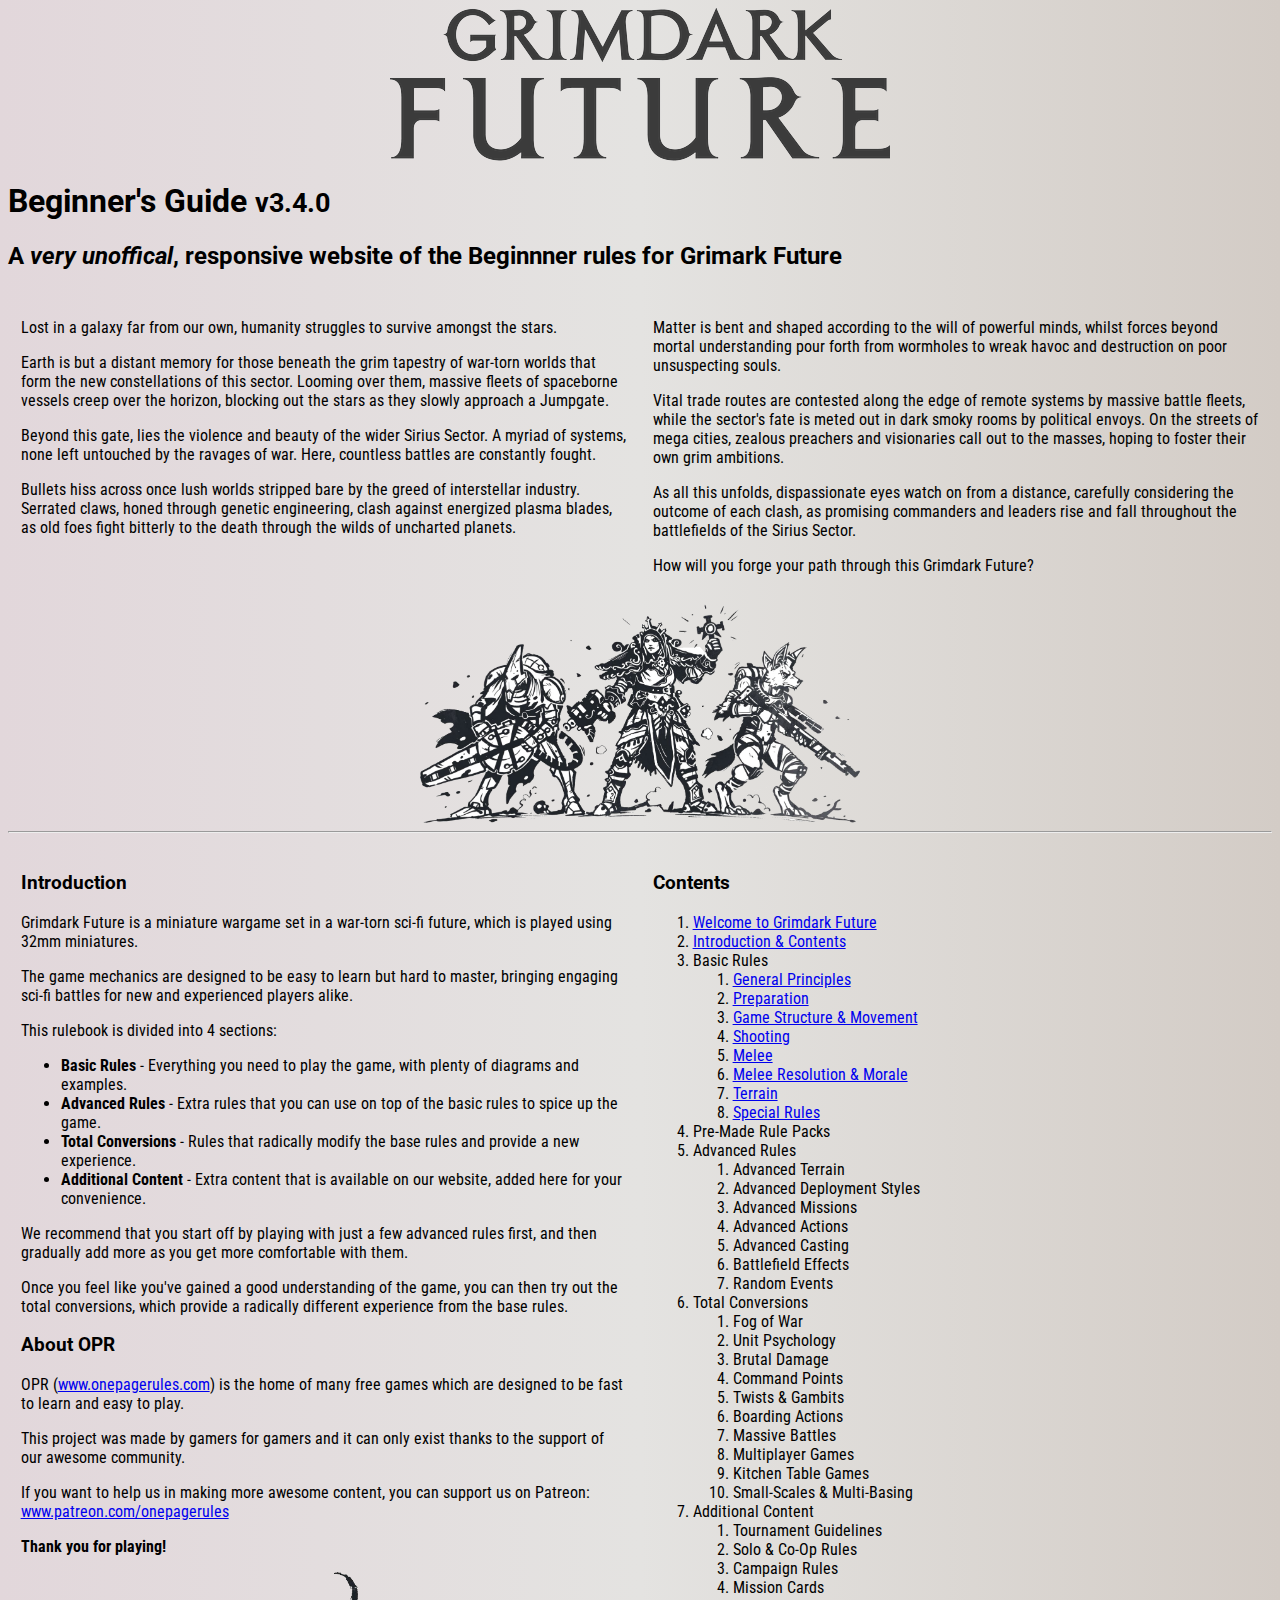
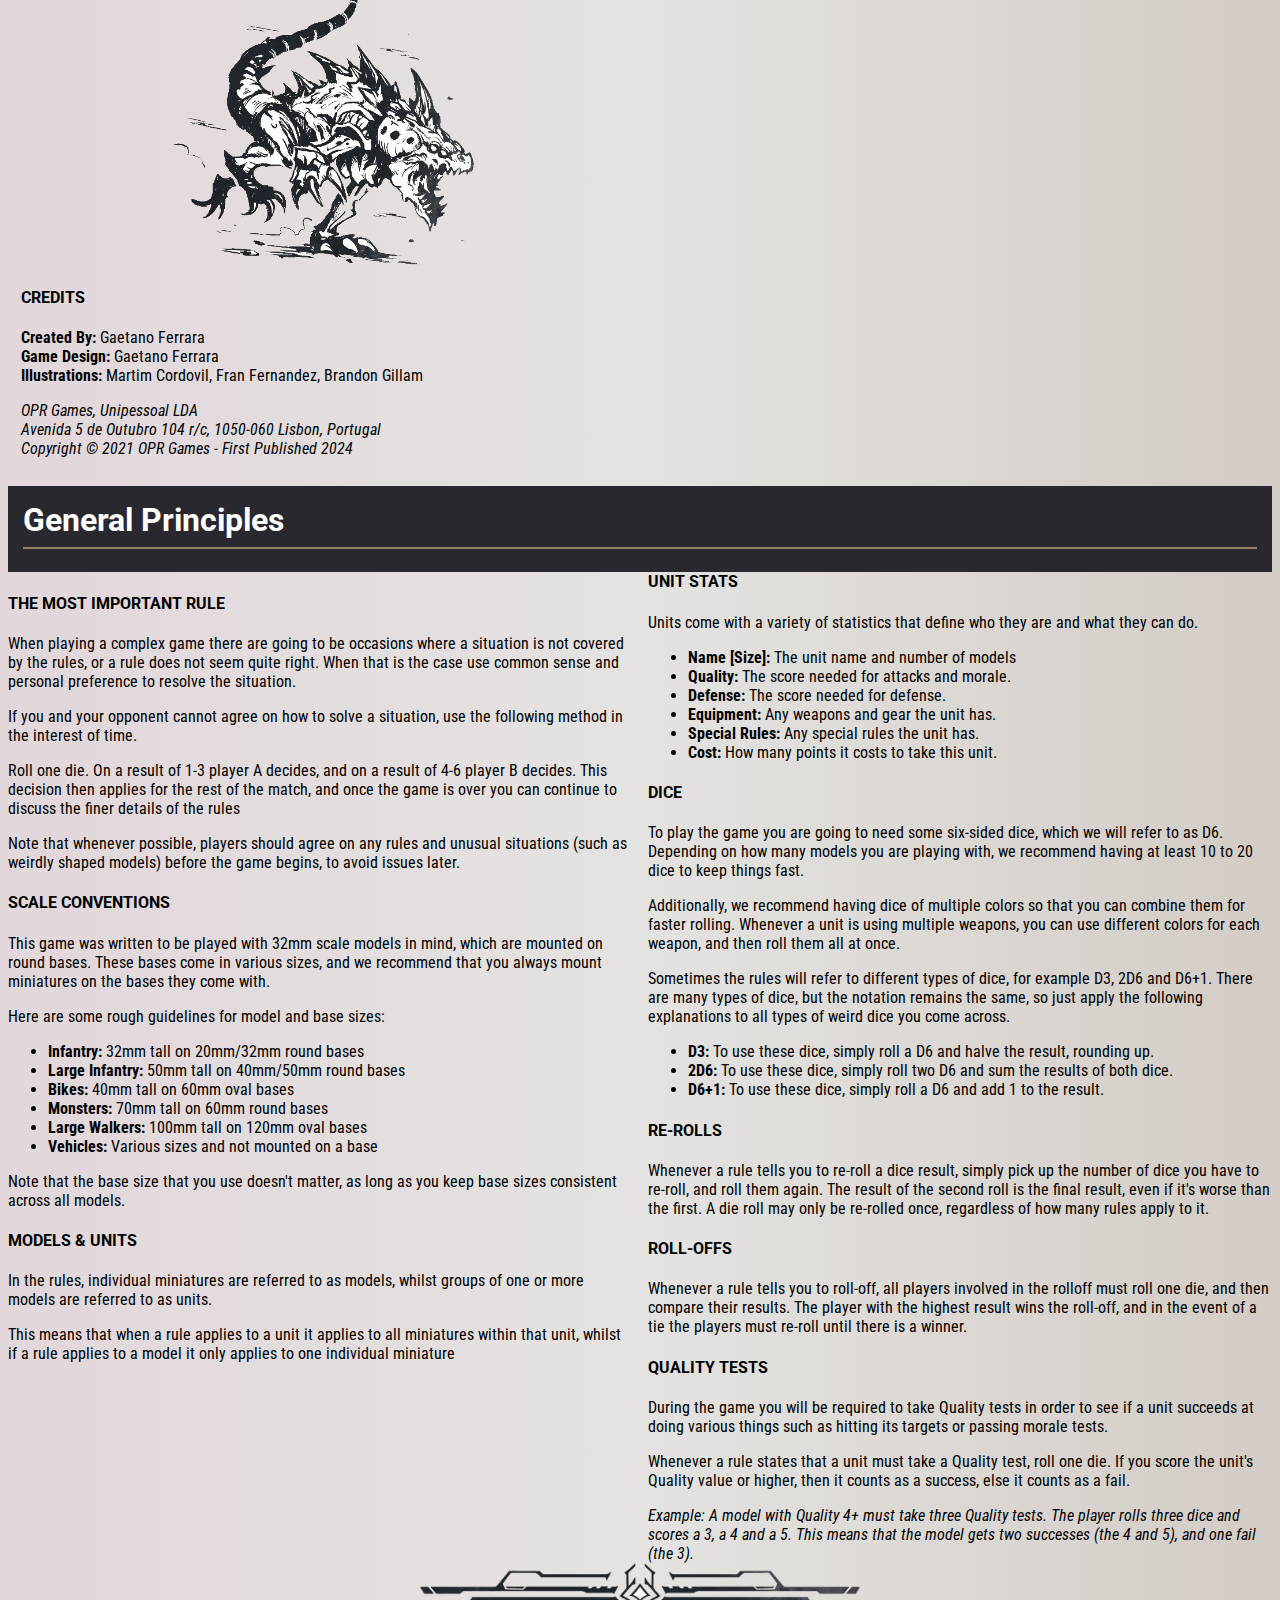
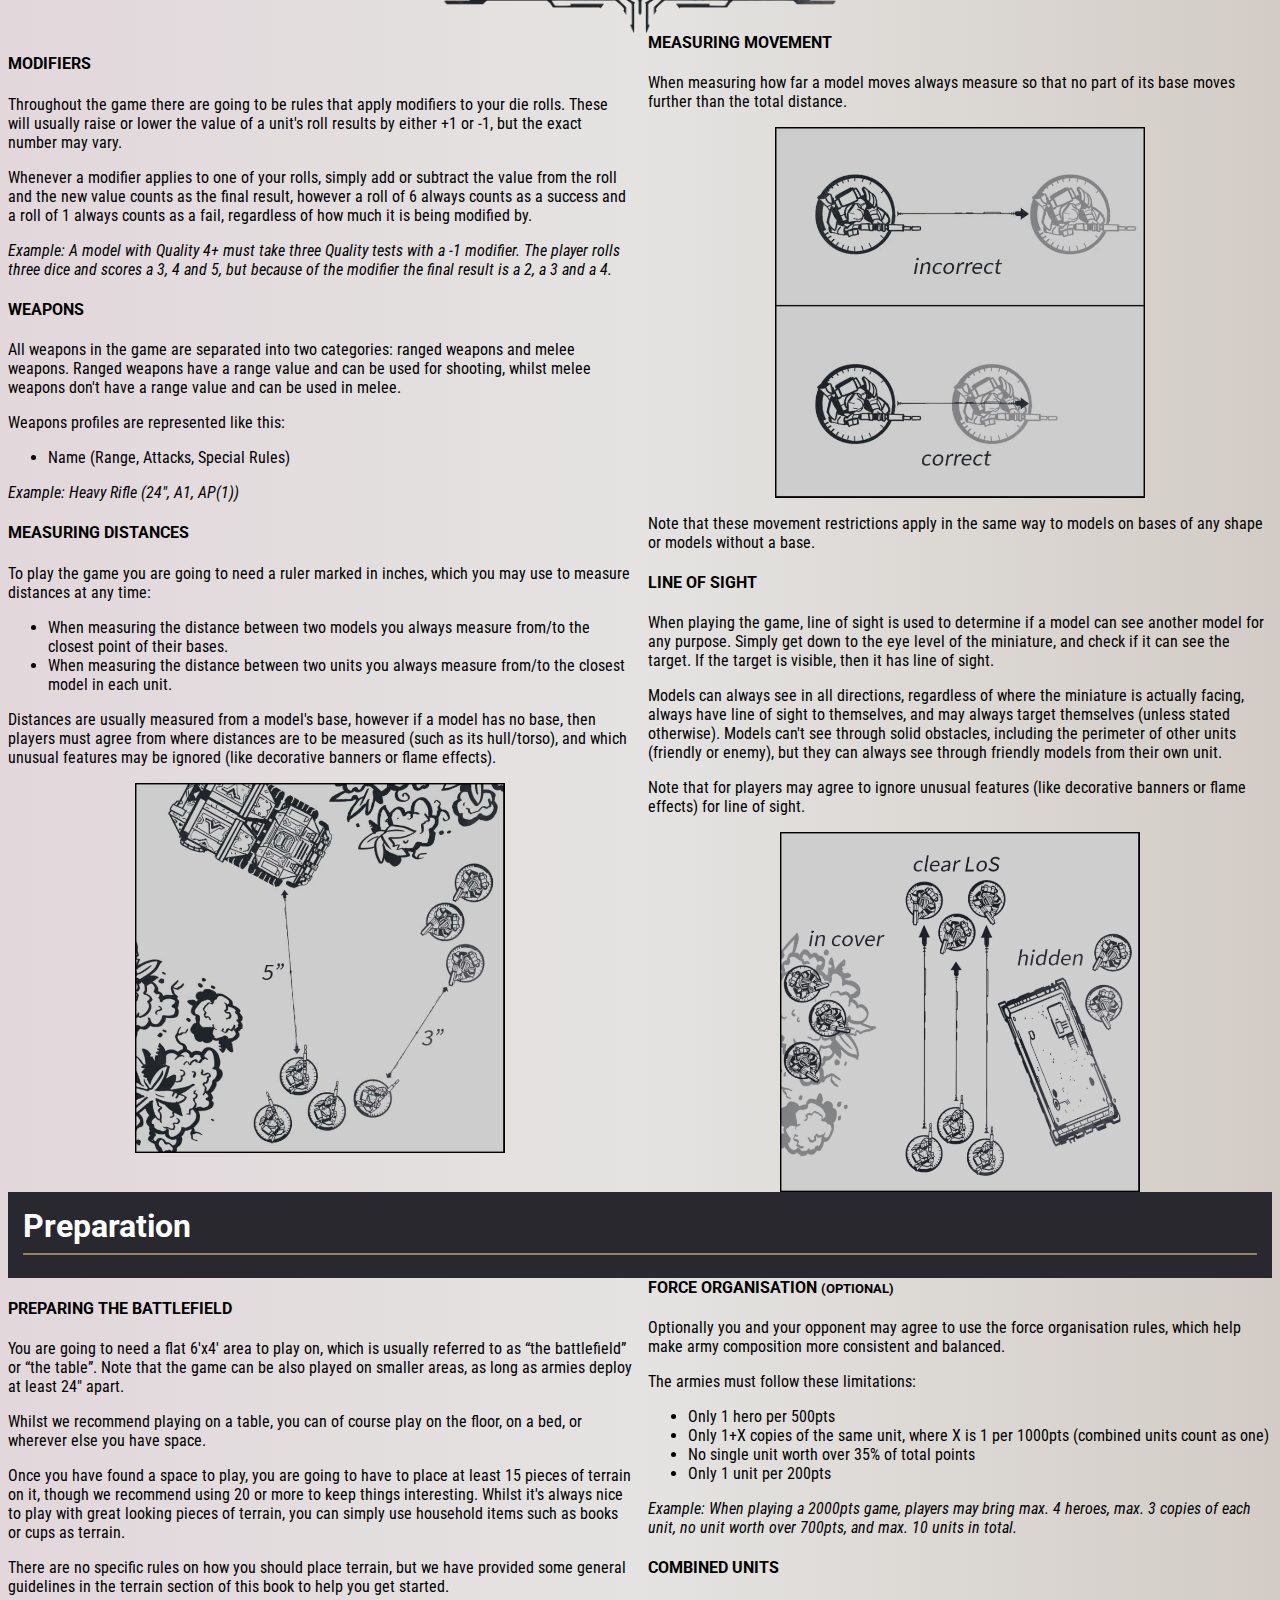
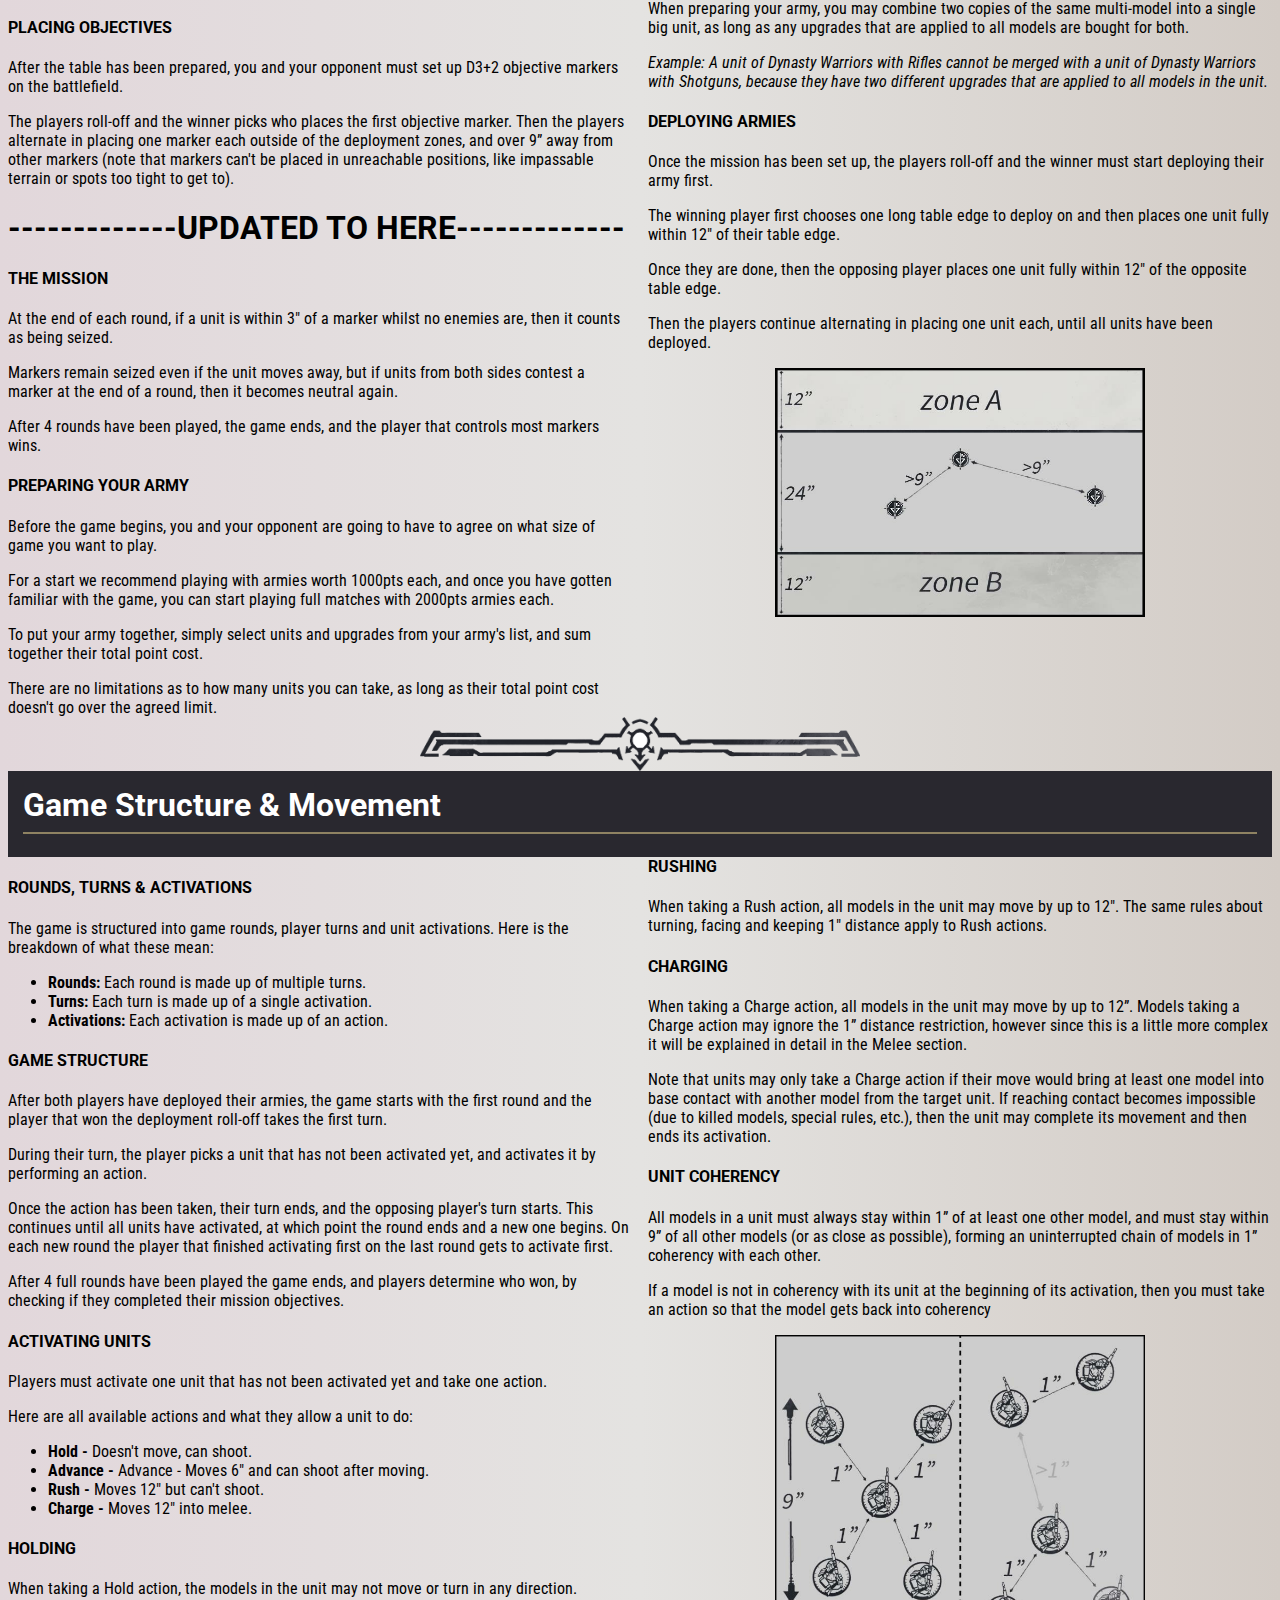
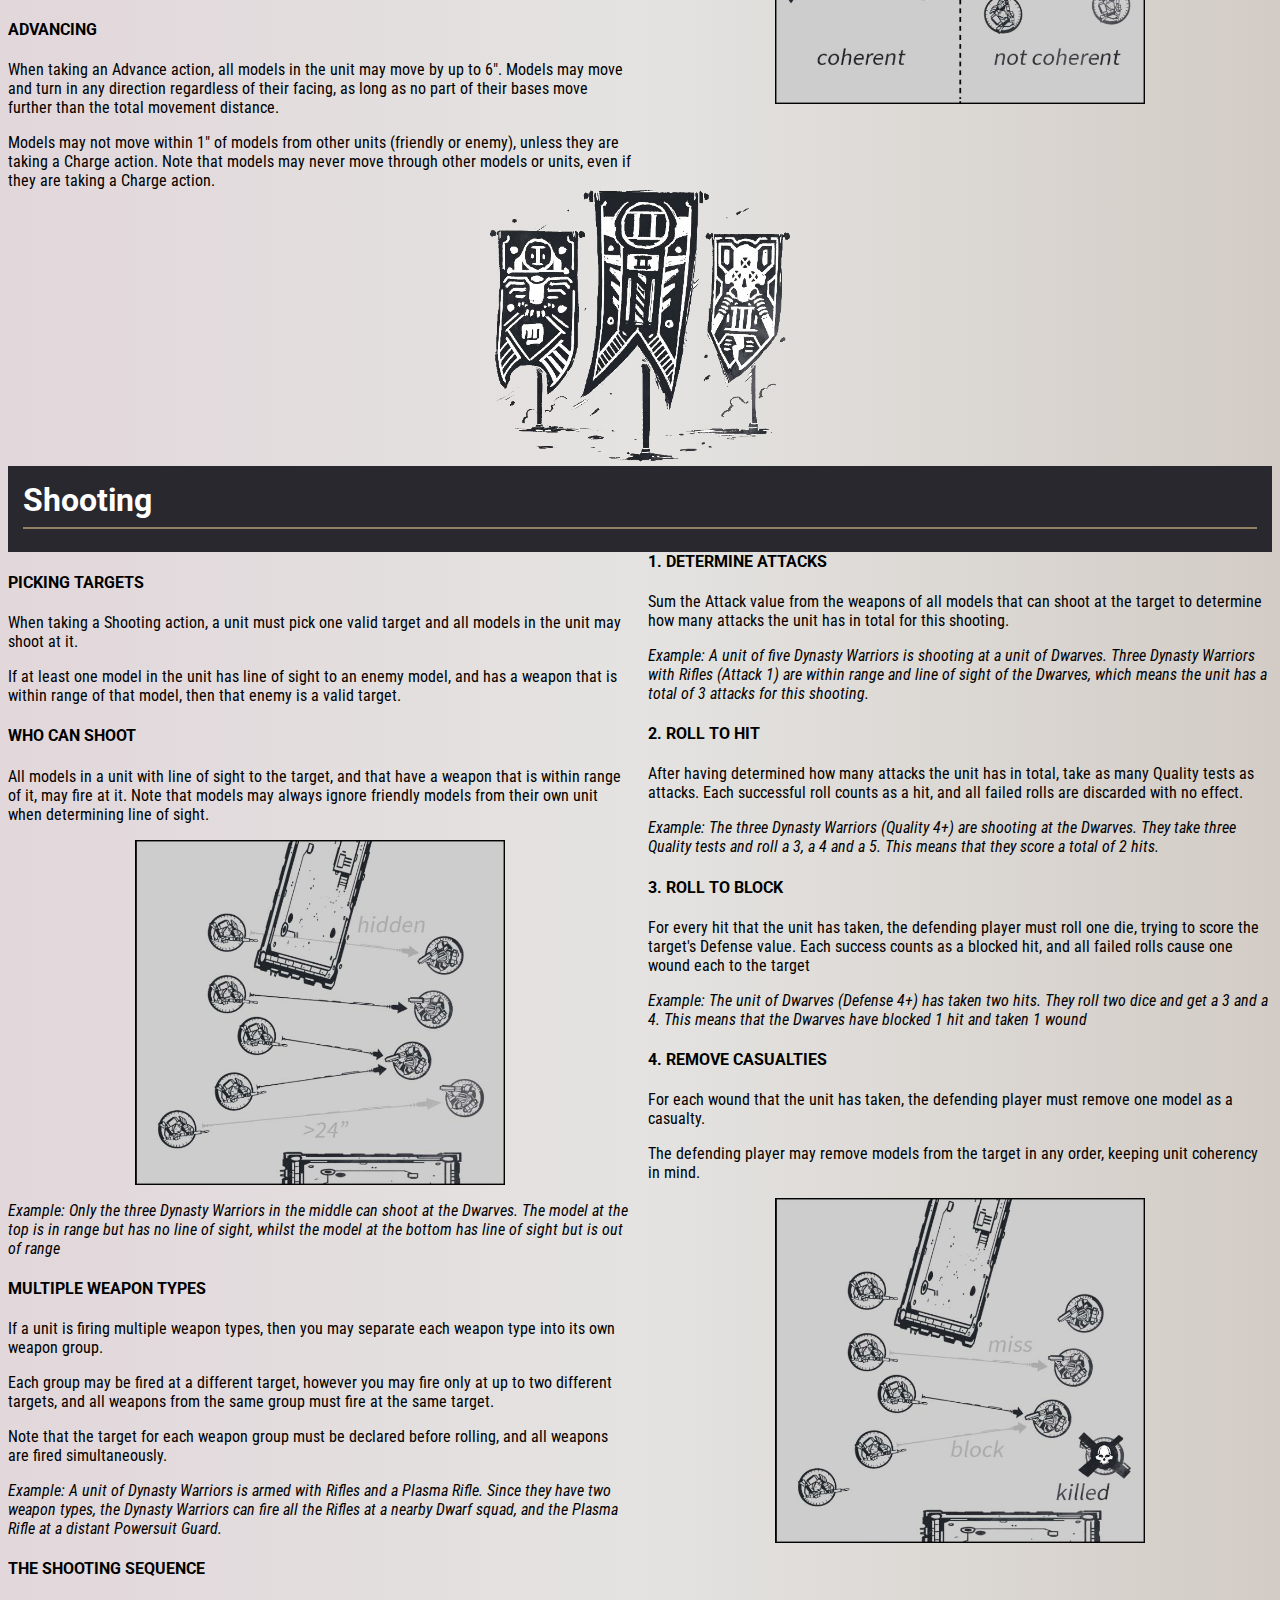
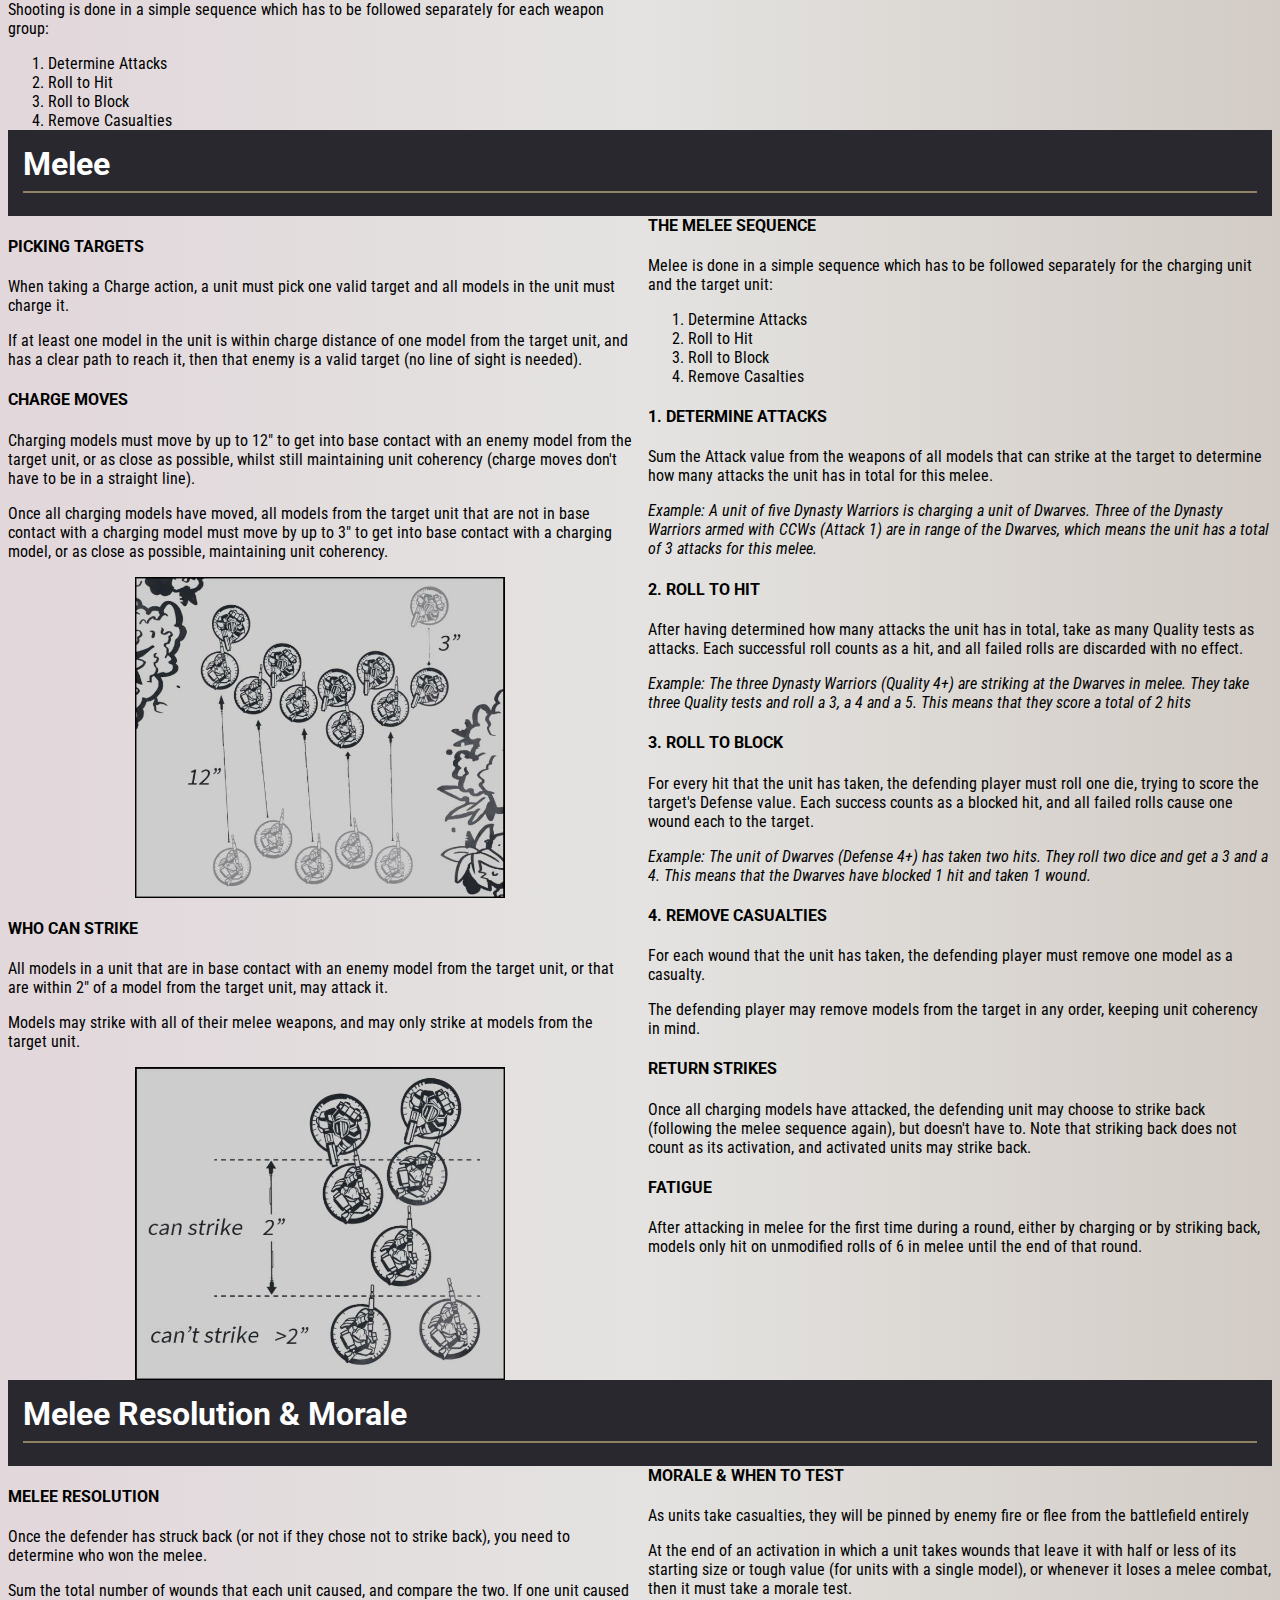
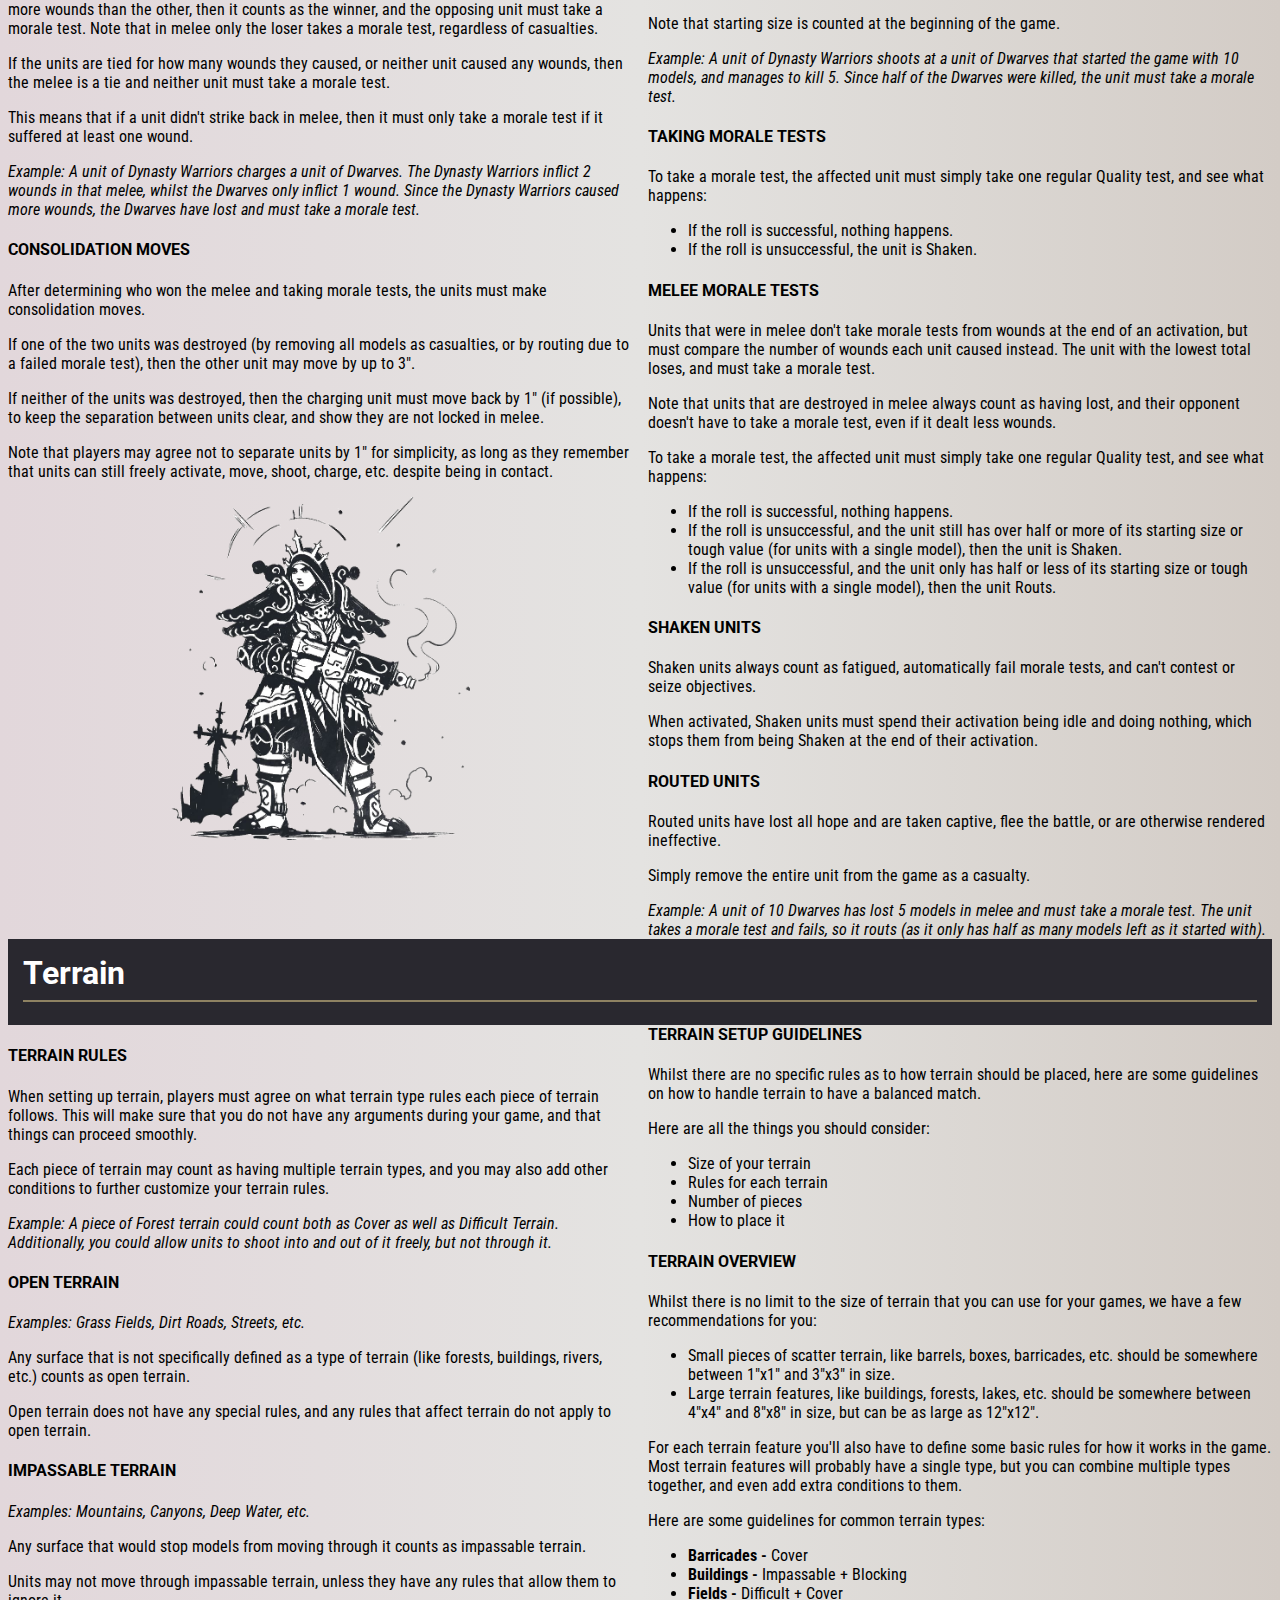
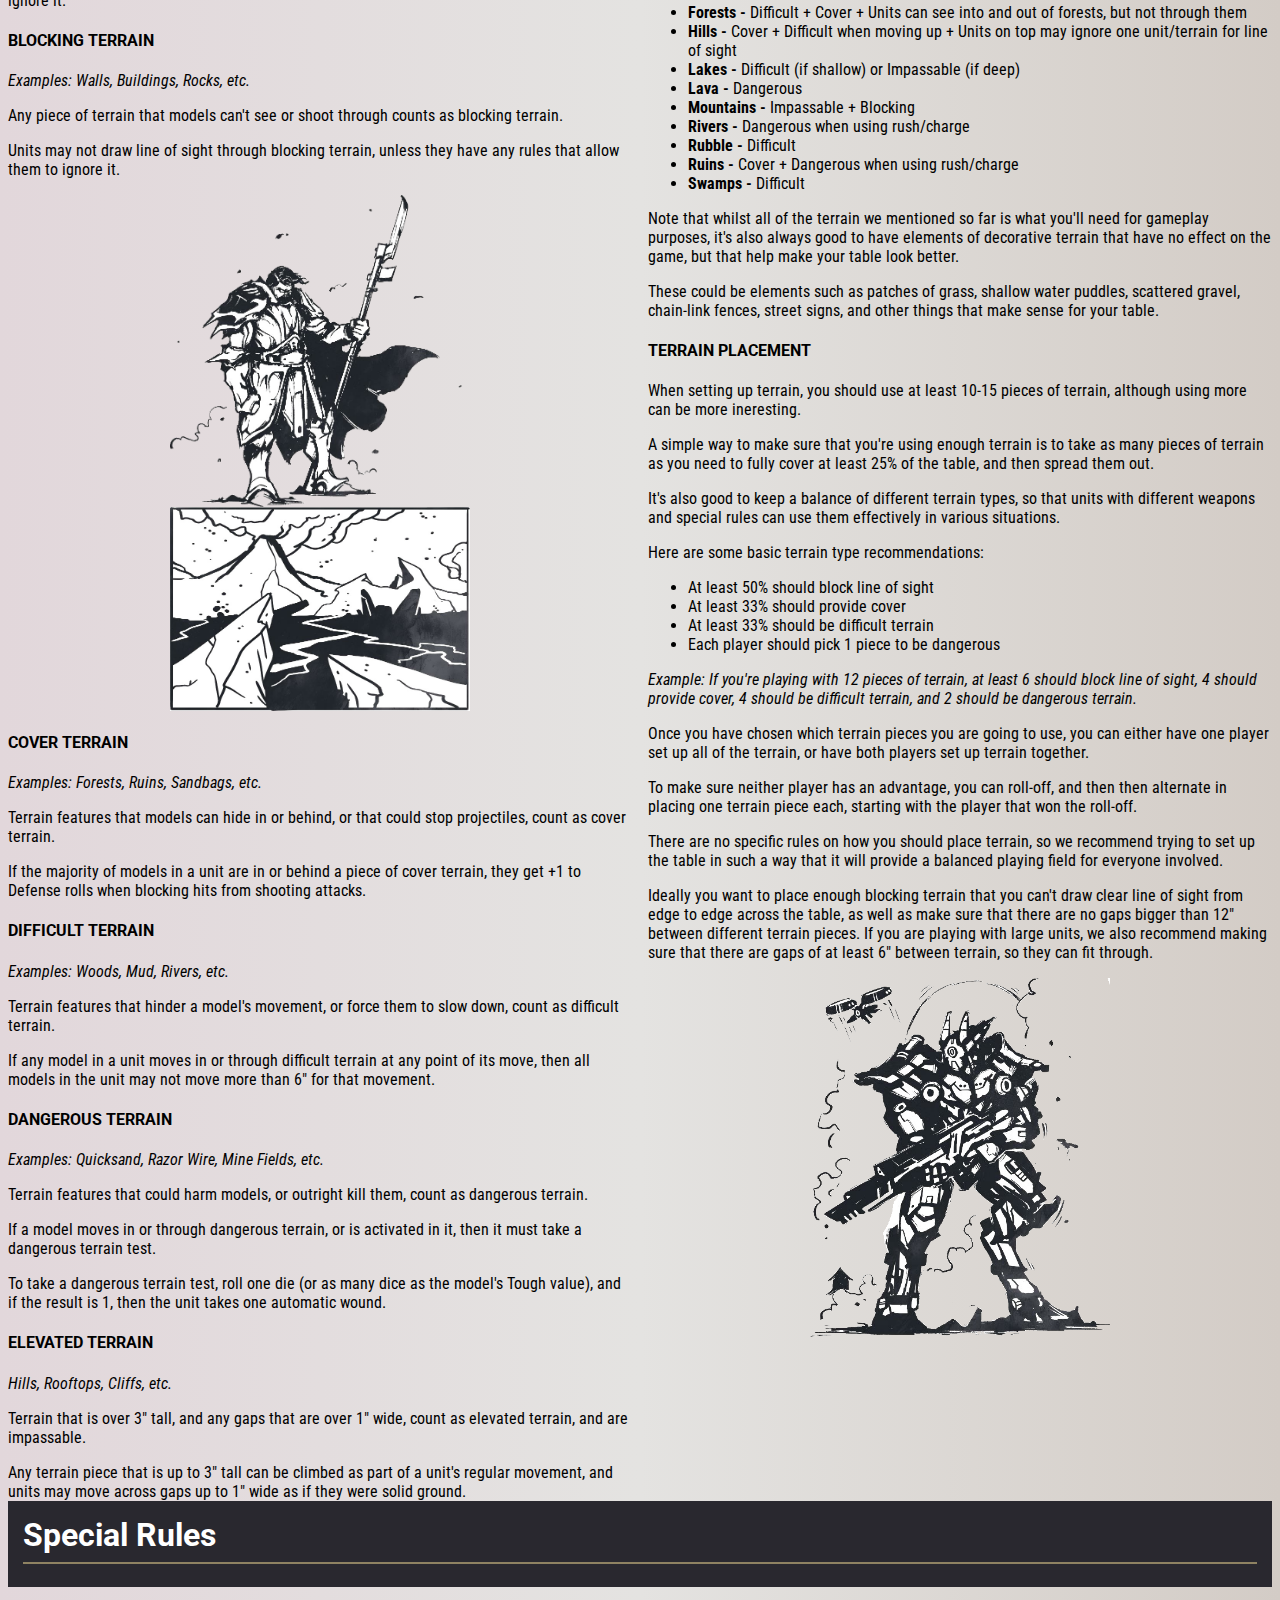
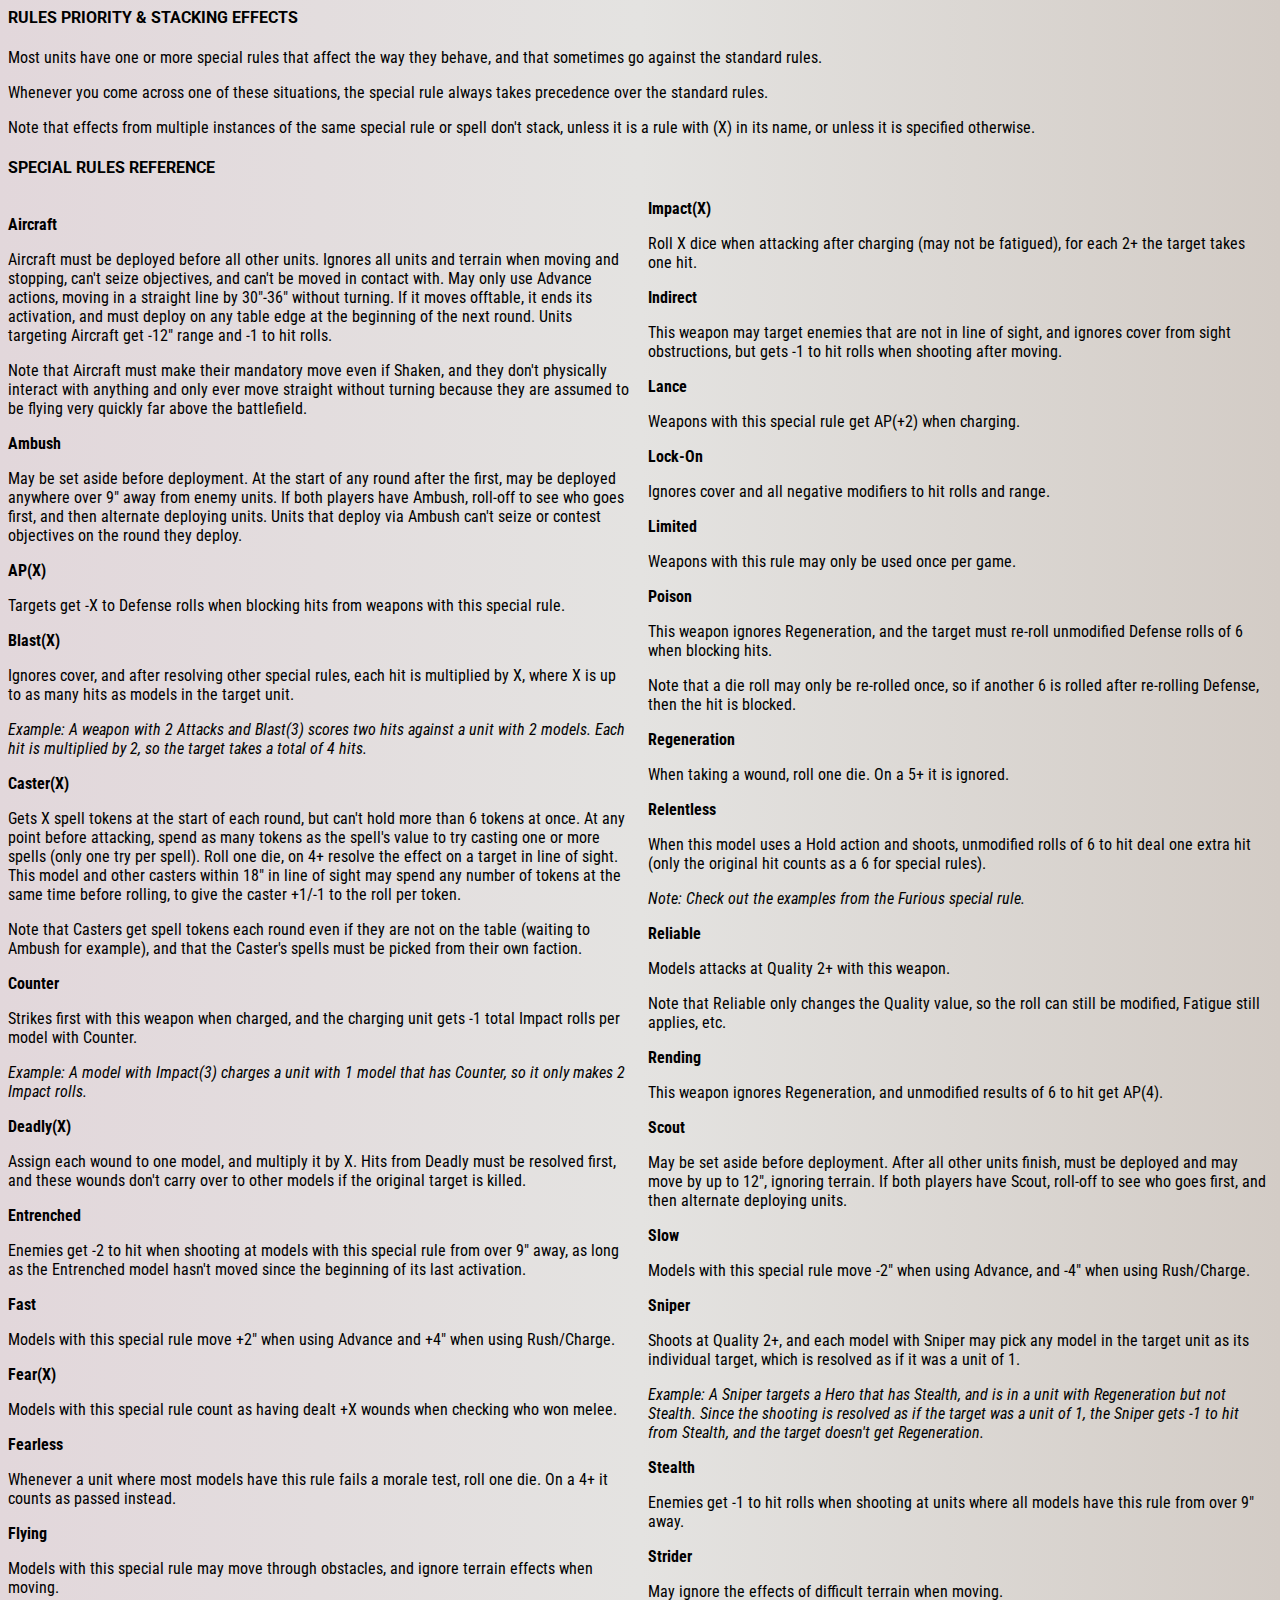
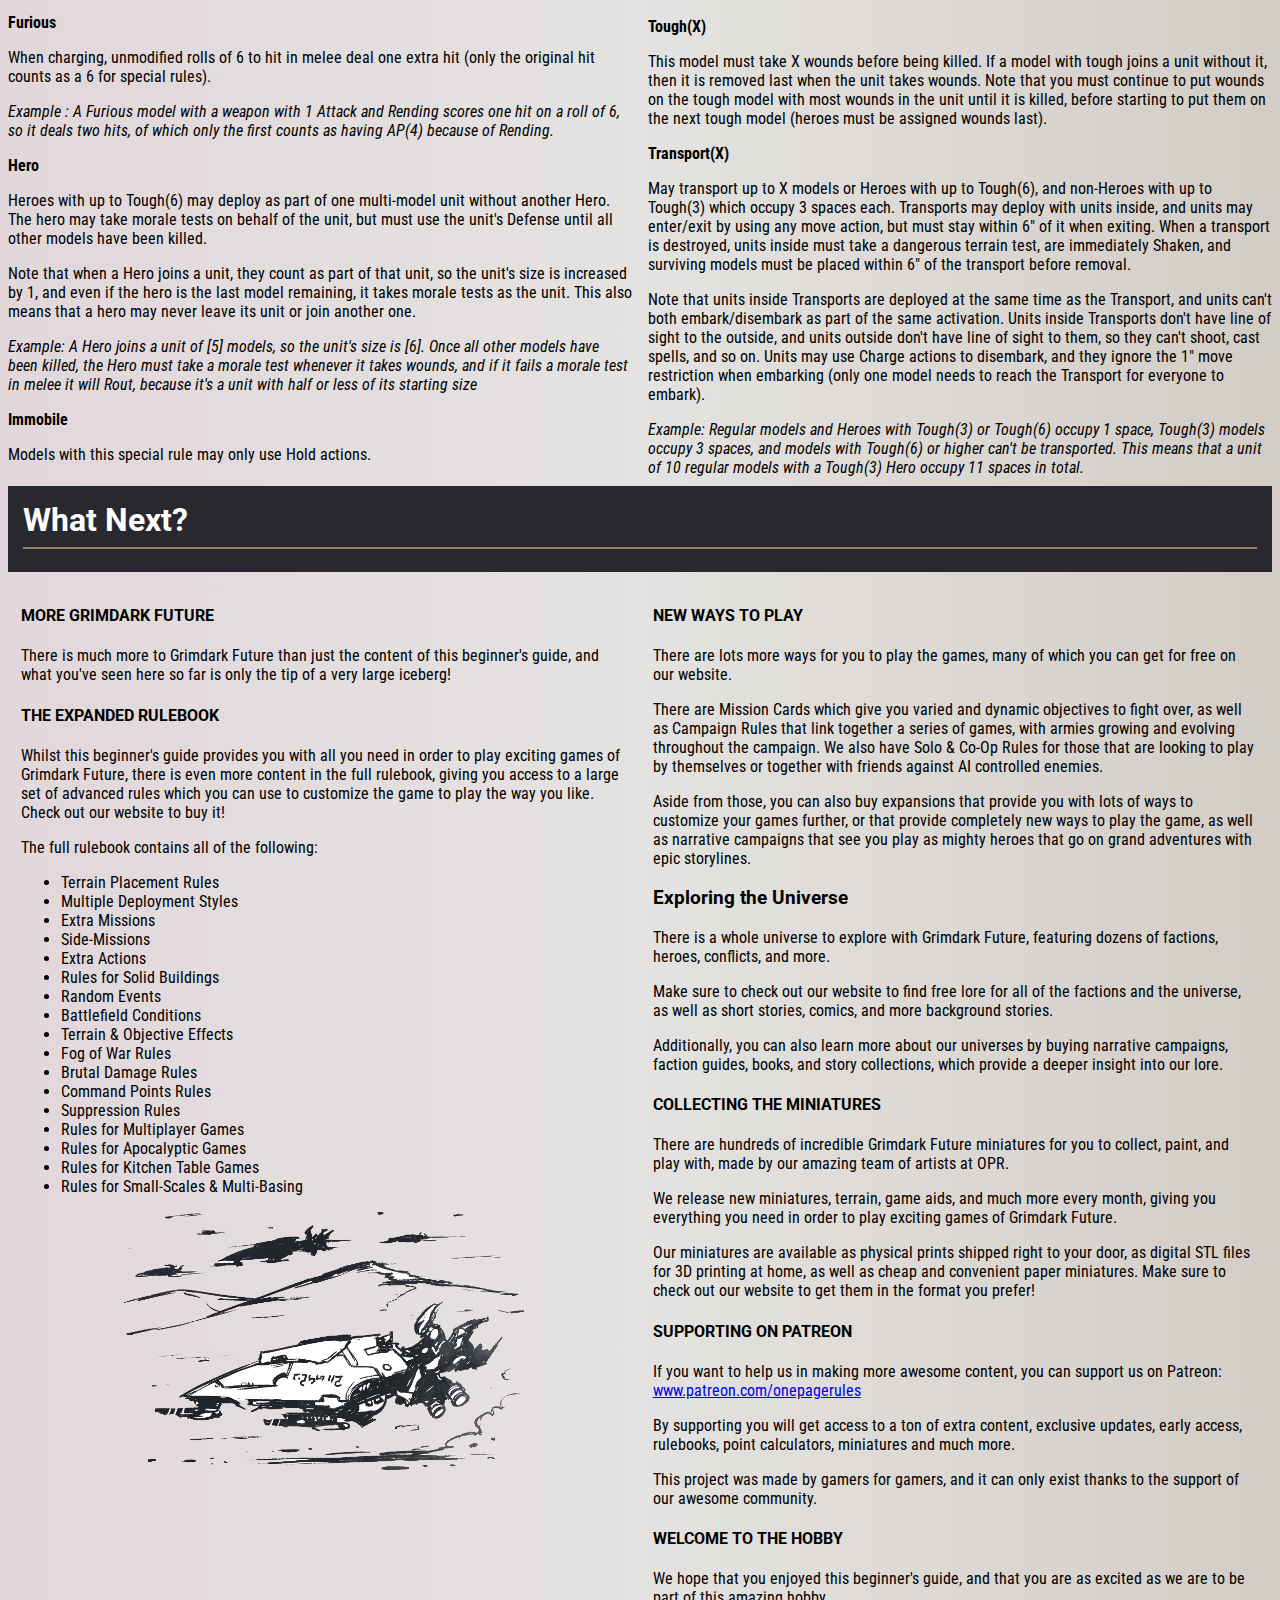
==== commit c0586613: "start update to 3.4.0" ====
--- a/gf-rules.html
+++ b/gf-rules.html
@@ -26,7 +26,7 @@
   <body>
     <header>
       <img src="images/gf-images/gf-logo.png" alt="Grimdark Future logo" />
-      <h1>Beginner's Guide <small>v3.3.1</small></h1>
+      <h1>Beginner's Guide <small>v3.4.0</small></h1>
       <h2>
         A <em>very unoffical</em>, responsive website of the Beginnner rules for
         Grimark Future
@@ -97,12 +97,14 @@
           <h3><a name="introduction">Introduction</a></h3>
           <p>
             Grimdark Future is a miniature wargame set in a war-torn sci-fi
-            future, which is played using 32mm miniatures. The game mechanics
-            are designed to be easy to learn but hard to master, pinging
-            engaging sci-fi battles for new and experienced players alike. This
-            rulebook is divided into 4 sections:
+            future, which is played using 32mm miniatures.
           </p>
-
+          <p>
+            The game mechanics are designed to be easy to learn but hard to
+            master, bringing engaging sci-fi battles for new and experienced
+            players alike.
+          </p>
+          <p>This rulebook is divided into 4 sections:</p>
           <ul>
             <li>
               <strong>Basic Rules</strong> - Everything you need to play the
@@ -160,9 +162,16 @@
           <p>
             <strong>Created By:</strong> Gaetano Ferrara <br />
             <strong>Game Design:</strong> Gaetano Ferrara<br />
-            <strong>Illustrations:</strong> Fran Fernandez, Joao Fiuza, Brandon
-            Gillam
+            <strong>Illustrations:</strong> Martim Cordovil, Fran Fernandez,
+            Brandon Gillam
           </p>
+          <em>
+            <p>
+              OPR Games, Unipessoal LDA<br />
+              Avenida 5 de Outubro 104 r/c, 1050-060 Lisbon, Portugal<br />Copyright
+              © 2021 OPR Games - First Published 2024
+            </p></em
+          >
         </div>
         <nav>
           <div class="column">
@@ -181,26 +190,27 @@
                 <li><a href="#terrain">Terrain</a></li>
                 <li><a href="#special-rules">Special Rules</a></li>
               </ol>
+              <li>Pre-Made Rule Packs</li>
               <li>Advanced Rules</li>
               <ol>
-                <li>Terrain Placement</li>
-                <li>Deployment Styles</li>
-                <li>Extra Missions</li>
-                <li>Side-Missions</li>
-                <li>Extra Actions</li>
-                <li>Solid Buildings</li>
+                <li>Advanced Terrain</li>
+                <li>Advanced Deployment Styles</li>
+                <li>Advanced Missions</li>
+                <li>Advanced Actions</li>
+                <li>Advanced Casting</li>
+                <li>Battlefield Effects</li>
                 <li>Random Events</li>
-                <li>Battlefield Conditions</li>
-                <li>Terrain & Objective Effects</li>
               </ol>
               <li>Total Conversions</li>
               <ol>
                 <li>Fog of War</li>
+                <li>Unit Psychology</li>
                 <li>Brutal Damage</li>
                 <li>Command Points</li>
-                <li>Suppression</li>
+                <li>Twists & Gambits</li>
+                <li>Boarding Actions</li>
+                <li>Massive Battles</li>
                 <li>Multiplayer Games</li>
-                <li>Apocalyptic Games</li>
                 <li>Kitchen Table Games</li>
                 <li>Small-Scales & Multi-Basing</li>
               </ol>
@@ -239,7 +249,12 @@
           Roll one die. On a result of 1-3 player A decides, and on a result of
           4-6 player B decides. This decision then applies for the rest of the
           match, and once the game is over you can continue to discuss the finer
-          details of the rules.
+          details of the rules
+        </p>
+        <p>
+          Note that whenever possible, players should agree on any rules and
+          unusual situations (such as weirdly shaped models) before the game
+          begins, to avoid issues later.
         </p>
       </article>
       <article class="general-item no-break">
@@ -346,7 +361,7 @@
         <p>
           Whenever a rule tells you to re-roll a dice result, simply pick up the
           number of dice you have to re-roll, and roll them again. The result of
-          the second roll is the final result, even if it’s worse than the
+          the second roll is the final result, even if it's worse than the
           first. A die roll may only be re-rolled once, regardless of how many
           rules apply to it.
         </p>
@@ -406,7 +421,7 @@
           <em>
             Example: A model with Quality 4+ must take three Quality tests with
             a -1 modifier. The player rolls three dice and scores a 3, 4 and 5,
-            but because of the modifier the final result is a 2, a 3 and a 4
+            but because of the modifier the final result is a 2, a 3 and a 4.
           </em>
         </p>
       </article>
@@ -428,20 +443,23 @@
         <h4>Measuring Distances</h4>
         <p>
           To play the game you are going to need a ruler marked in inches, which
-          you may use to measure distances at any time.
-        </p>
+          you may use to measure distances at any time:
+        </p>
+        <ul>
+          <li>
+            When measuring the distance between two models you always measure
+            from/to the closest point of their bases.
+          </li>
+          <li>
+            When measuring the distance between two units you always measure
+            from/to the closest model in each unit.
+          </li>
+        </ul>
         <p>
           Distances are usually measured from a model's base, however if a model
-          has no base, then all distances are measured from its hull or torso,
-          depending on the model.
-        </p>
-        <p>
-          When measuring the distance between two models you always measure
-          from/to the closest point of their bases.
-        </p>
-        <p>
-          When measuring the distance between two units you always measure
-          from/to the closest model in each unit.
+          has no base, then players must agree from where distances are to be
+          measured (such as its hull/torso), and which unusual features may be
+          ignored (like decorative banners or flame effects).
         </p>
         <img
           src="images/gf-images/measuring-bases.jpg"
@@ -463,21 +481,17 @@
           height="auto"
         />
         <p>
-          Note that whilst all examples here show round bases, these movement
-          restrictions apply in the same way to models on bases of different
-          shape or models without a base.
+          Note that these movement restrictions apply in the same way to models
+          on bases of any shape or models without a base.
         </p>
       </article>
       <article class="general-item no-break">
         <h4>Line of Sight</h4>
         <p>
           When playing the game, line of sight is used to determine if a model
-          can see another model for any purpose.
-        </p>
-        <p>
-          To determine line of sight, simply get down to the eye level of the
-          miniature, and check if it can see the target. If the target is
-          visible, then the model has line of sight.
+          can see another model for any purpose. Simply get down to the eye
+          level of the miniature, and check if it can see the target. If the
+          target is visible, then it has line of sight.
         </p>
         <p>
           Models can always see in all directions, regardless of where the
@@ -486,6 +500,10 @@
           can't see through solid obstacles, including the perimeter of other
           units (friendly or enemy), but they can always see through friendly
           models from their own unit.
+        </p>
+        <p>
+          Note that for players may agree to ignore unusual features (like
+          decorative banners or flame effects) for line of sight.
         </p>
         <img
           src="images/gf-images/2d-los.png"
@@ -506,7 +524,7 @@
         <h4>Preparing the Battlefield</h4>
         <p>
           You are going to need a flat 6'x4' area to play on, which is usually
-          referred to as "the battlefield" or "the table". Note that the game
+          referred to as “the battlefield” or “the table”. Note that the game
           can be also played on smaller areas, as long as armies deploy at least
           24" apart.
         </p>
@@ -537,10 +555,11 @@
           The players roll-off and the winner picks who places the first
           objective marker. Then the players alternate in placing one marker
           each outside of the deployment zones, and over 9” away from other
-          markers (note that markers can't be placed in unreachable position,
-          like impassable terrain).
-        </p>
-      </article>
+          markers (note that markers can't be placed in unreachable positions,
+          like impassable terrain or spots too tight to get to).
+        </p>
+      </article>
+      <h1>-------------UPDATED TO HERE-------------</h1>
       <article class="preparation-item no-break">
         <h4>The Mission</h4>
         <p>
--- a/resources/styles.css
+++ b/resources/styles.css
@@ -10,6 +10,9 @@
 h5,
 h6 {
   font-family: "Roboto", sans-serif;
+}
+h4 {
+  text-transform: uppercase;
 }
 
 img {
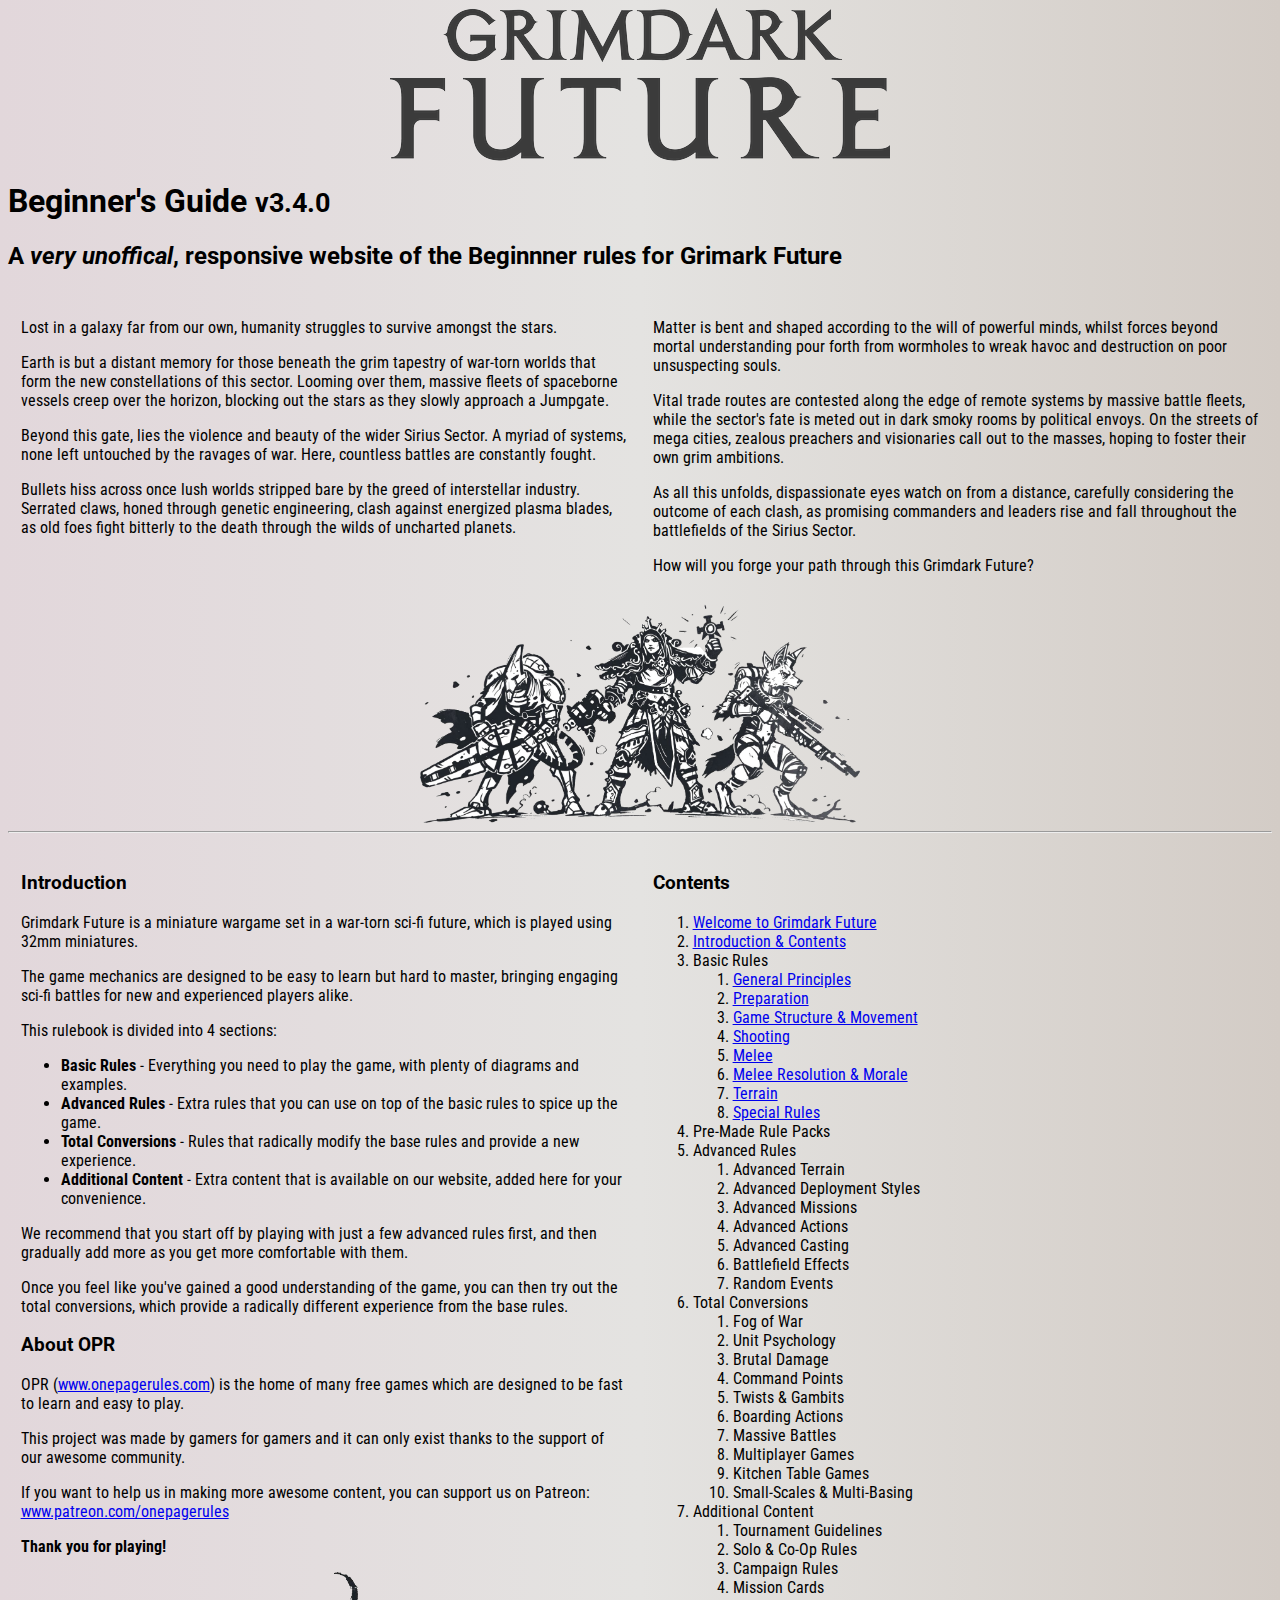
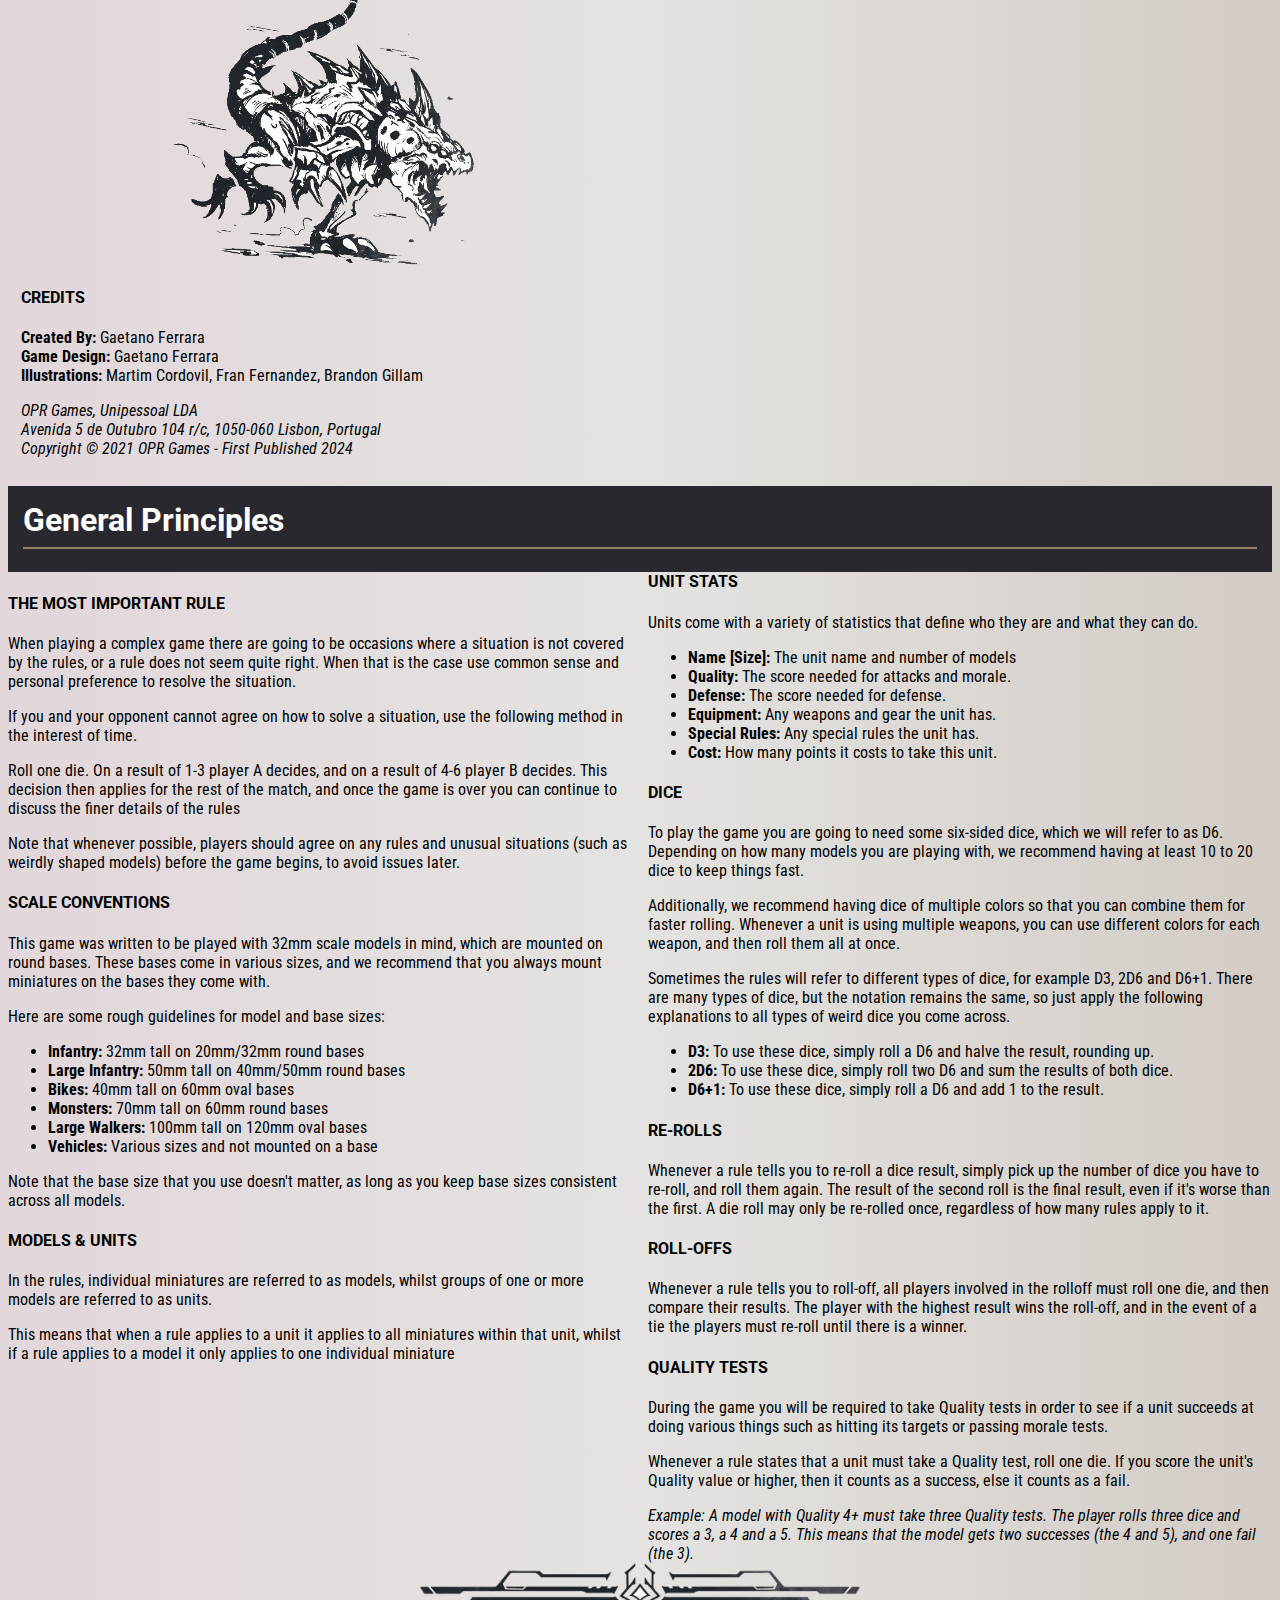
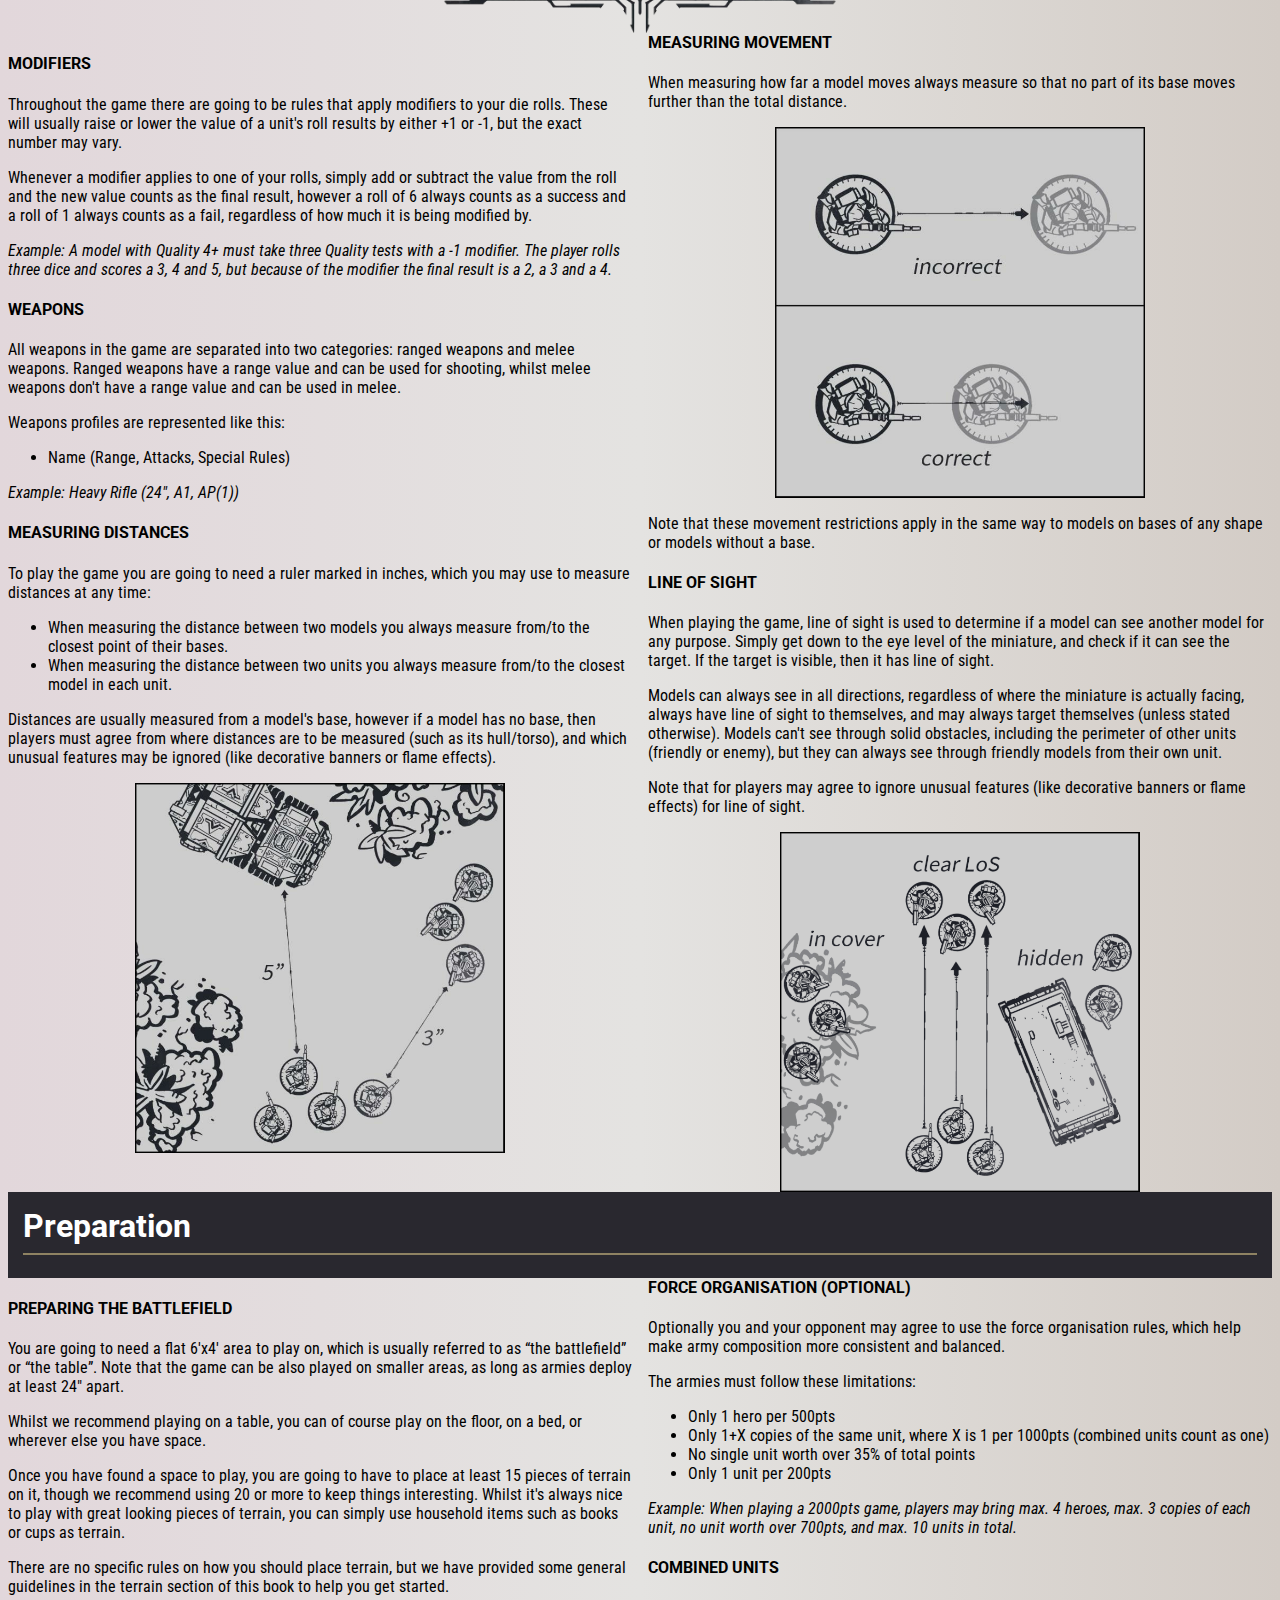
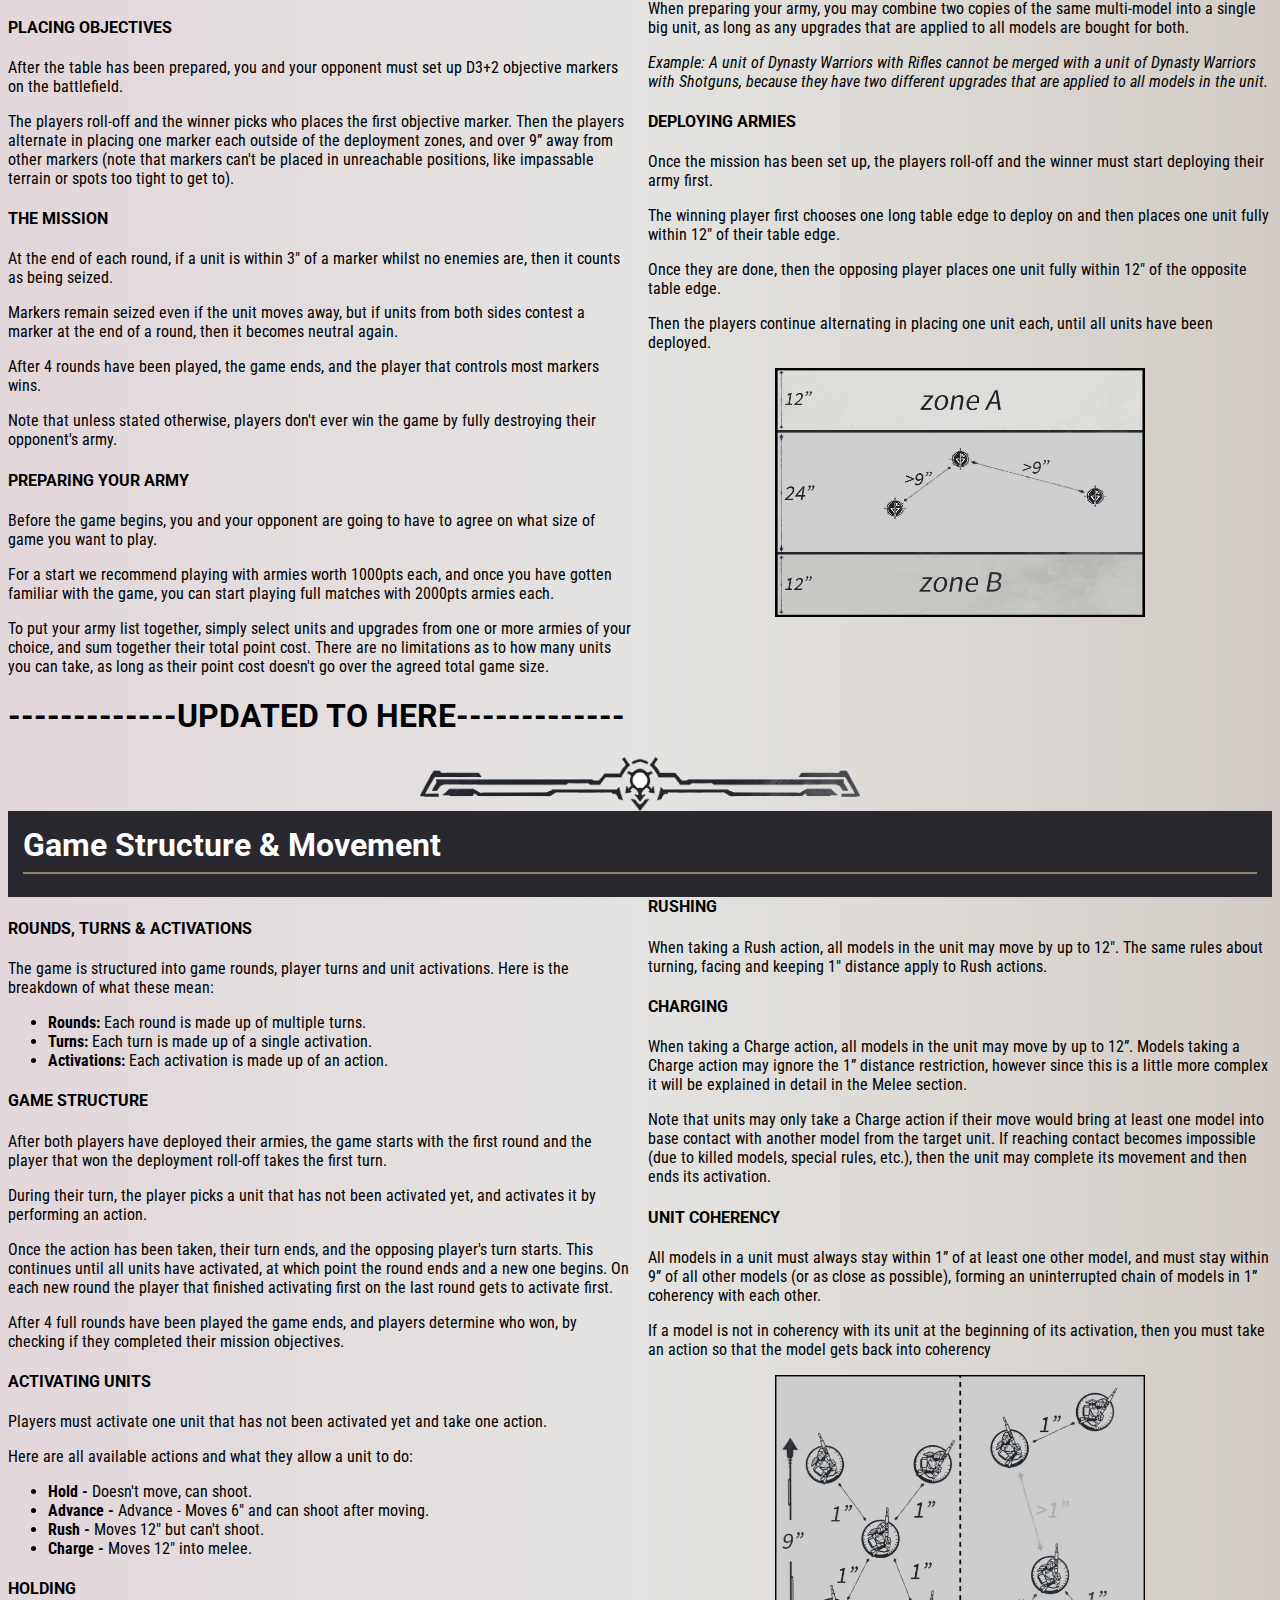
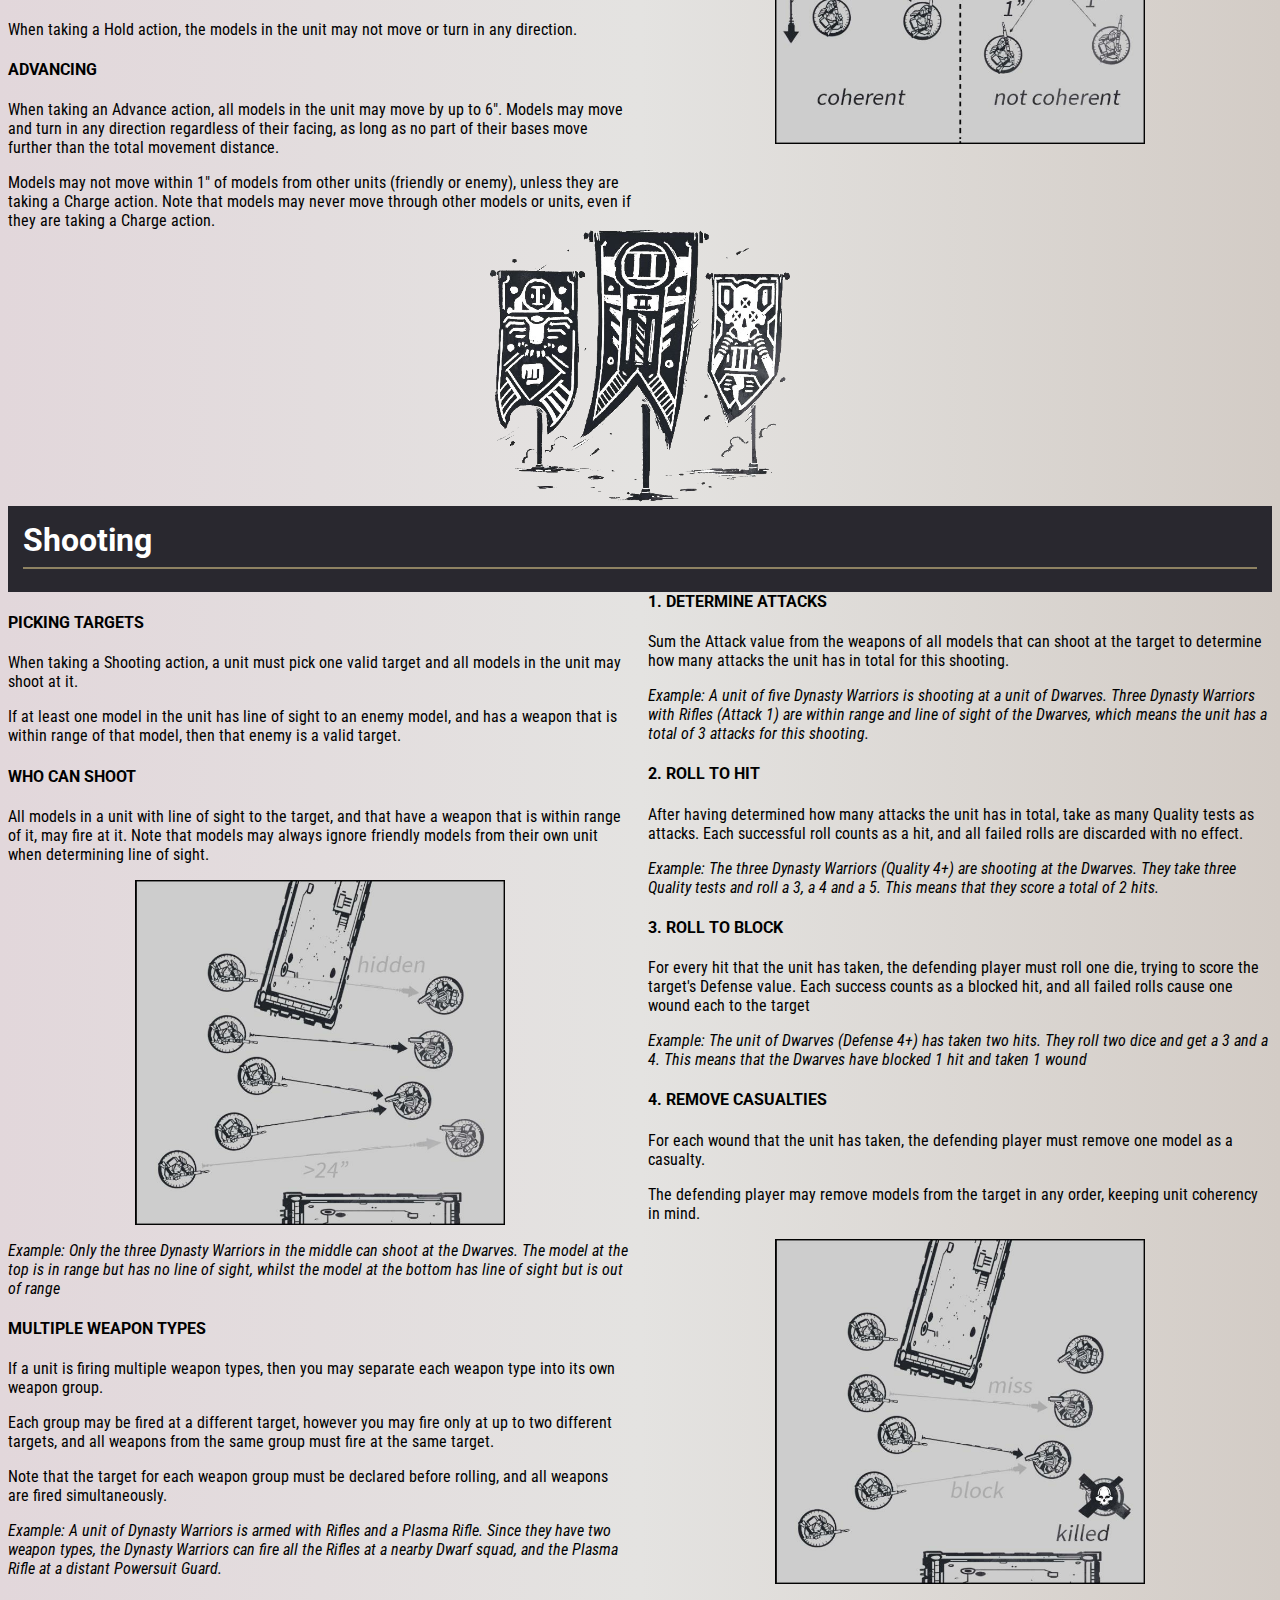
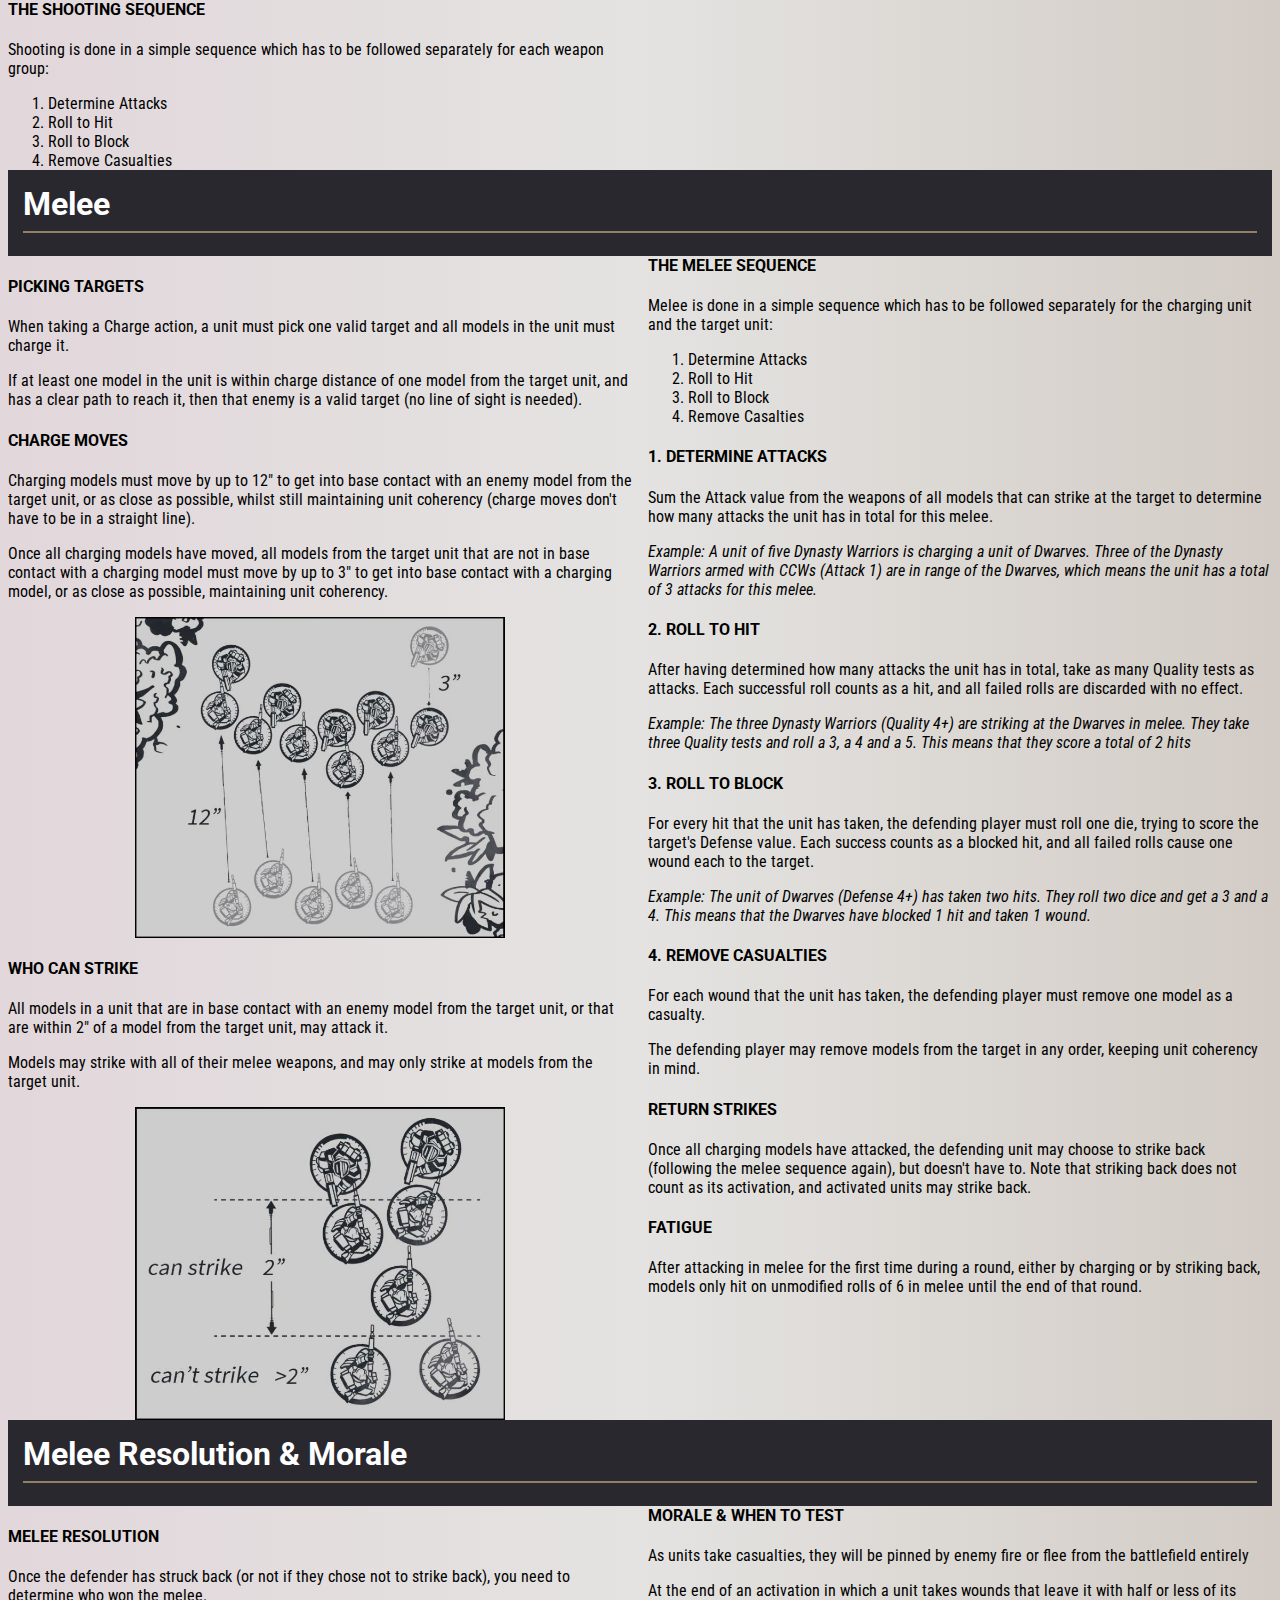
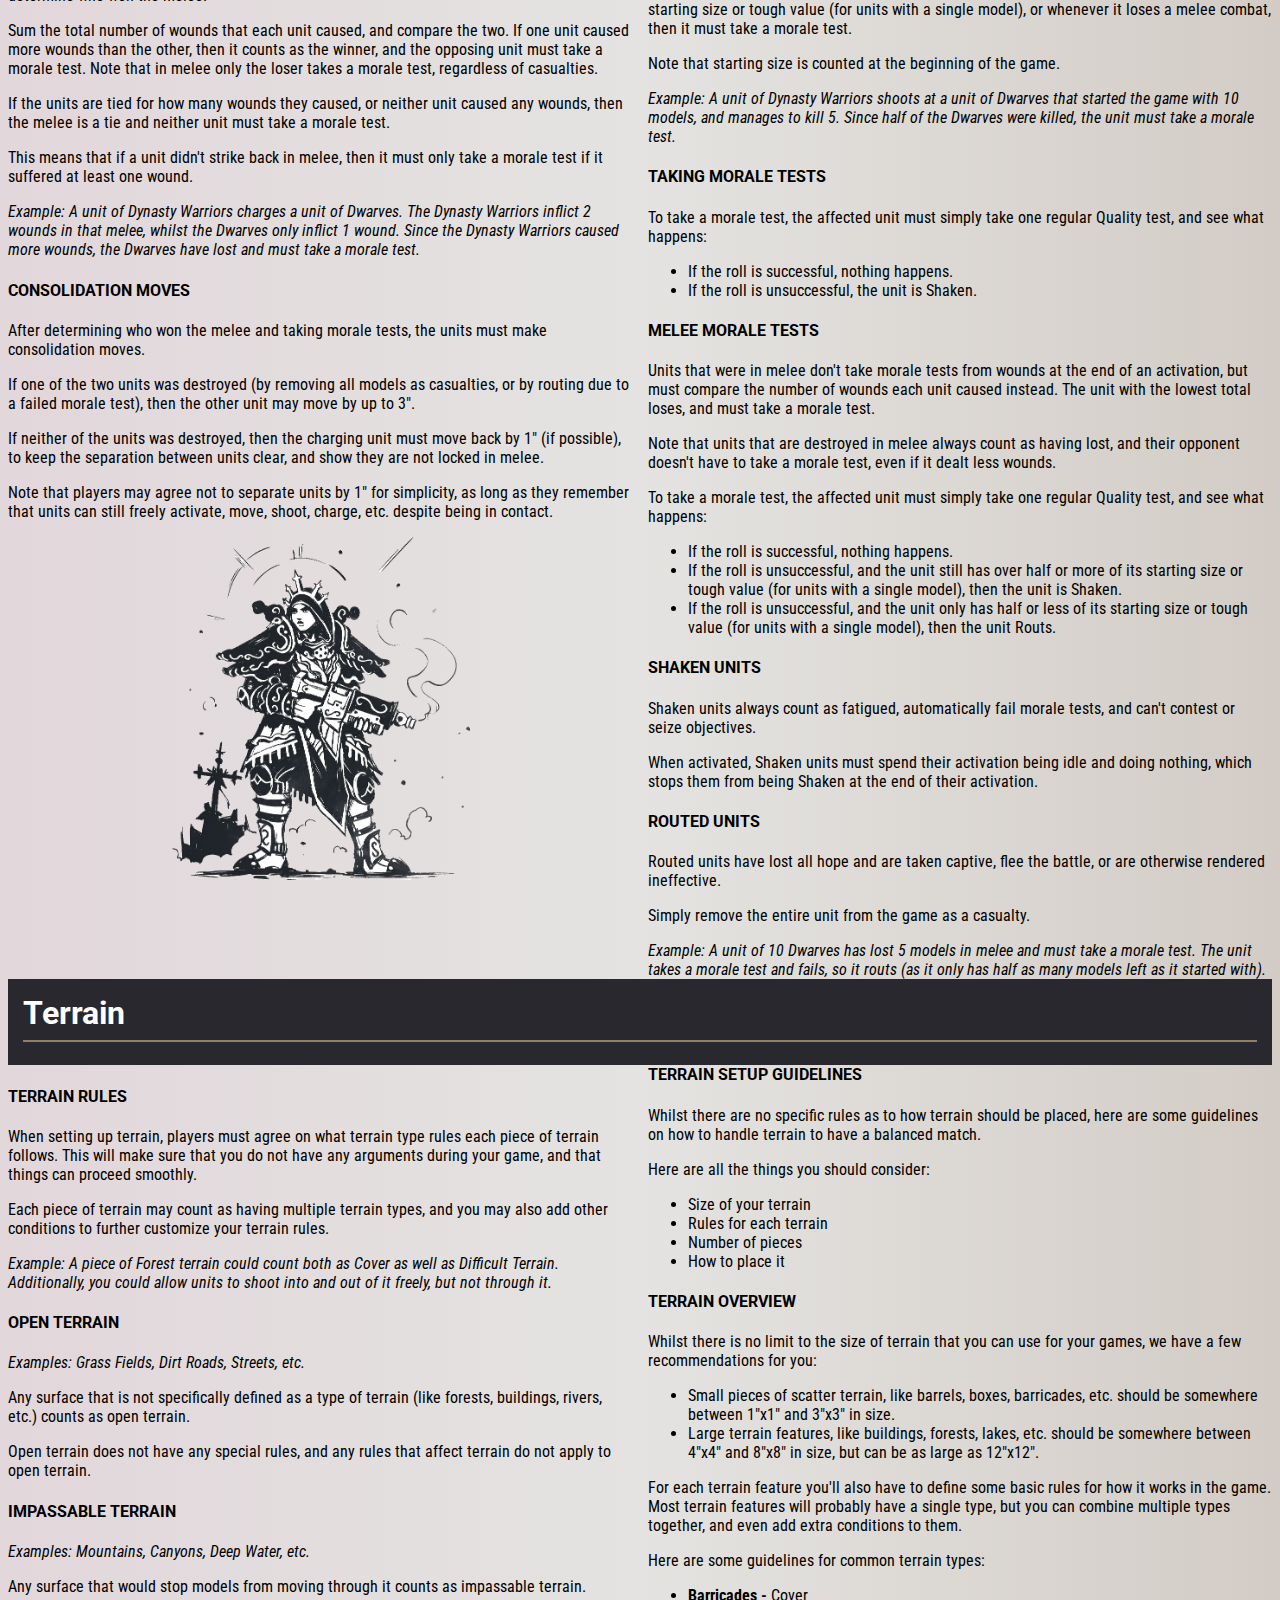
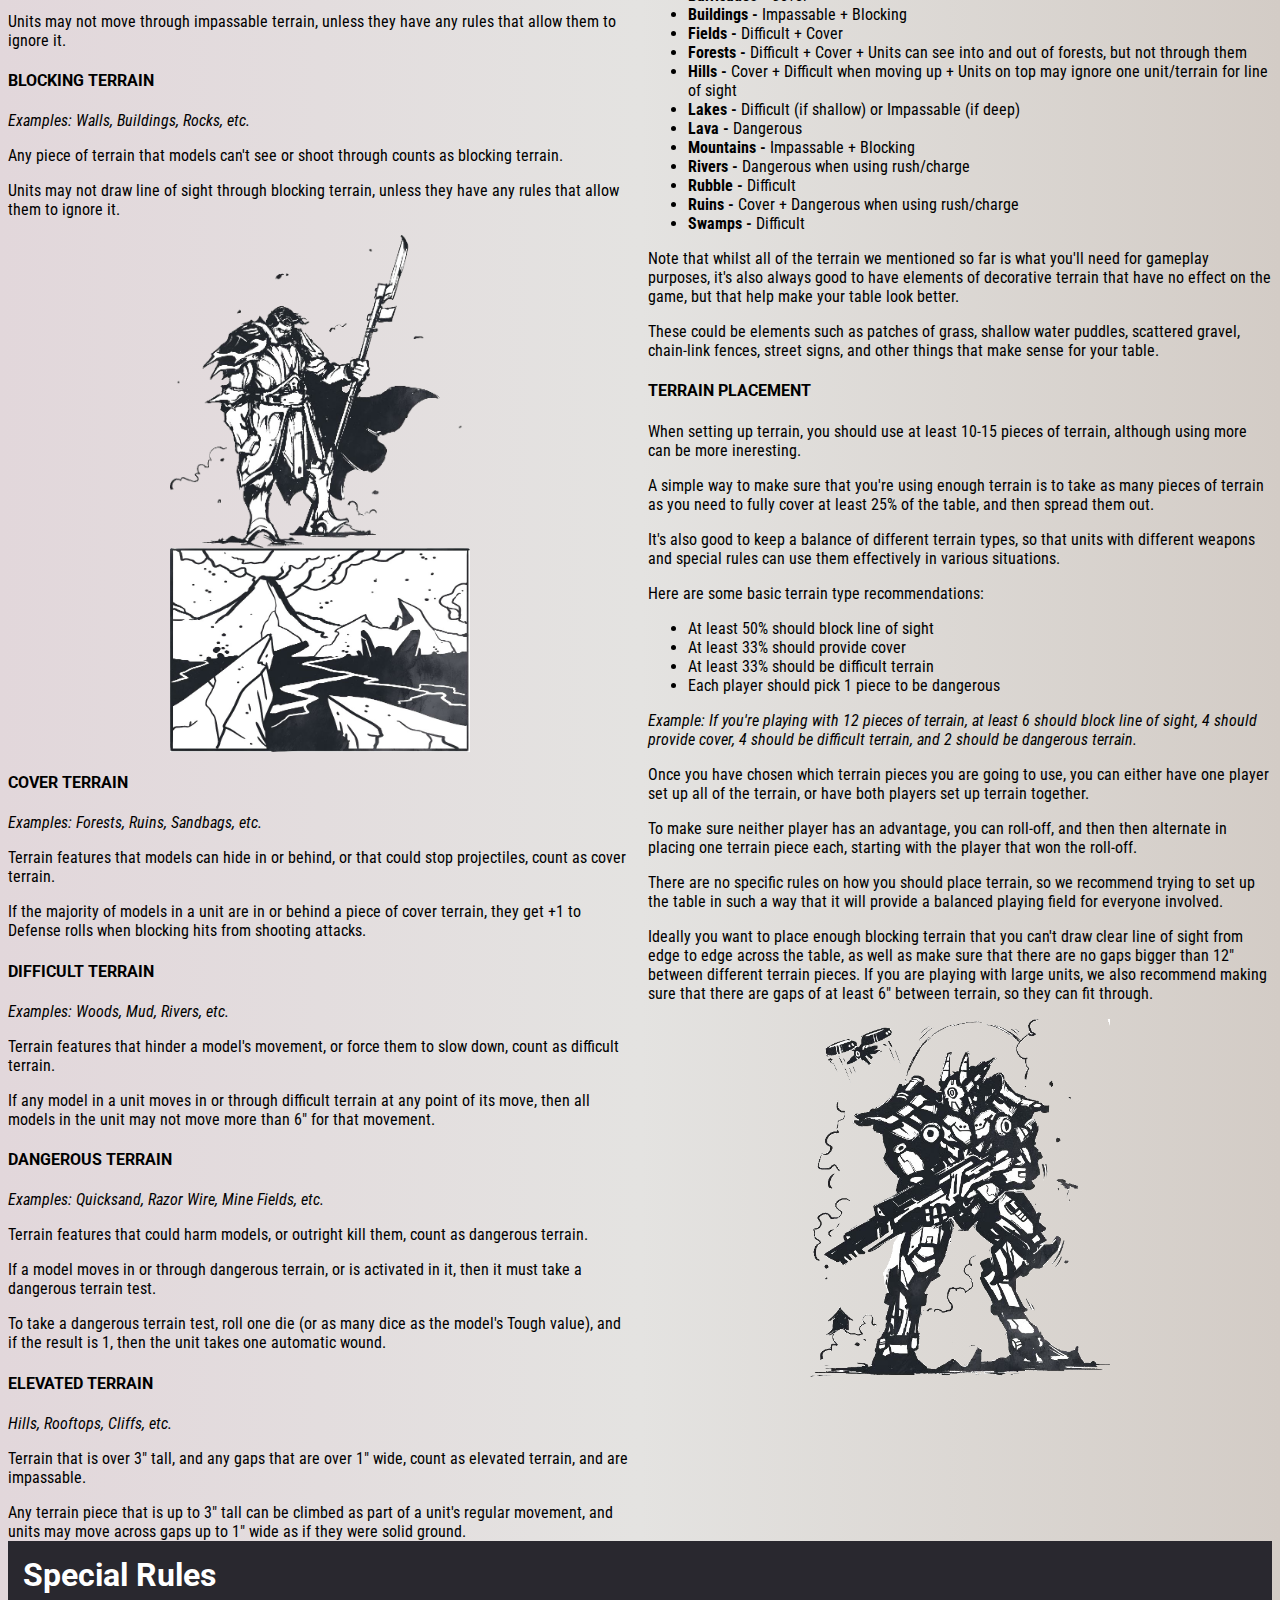
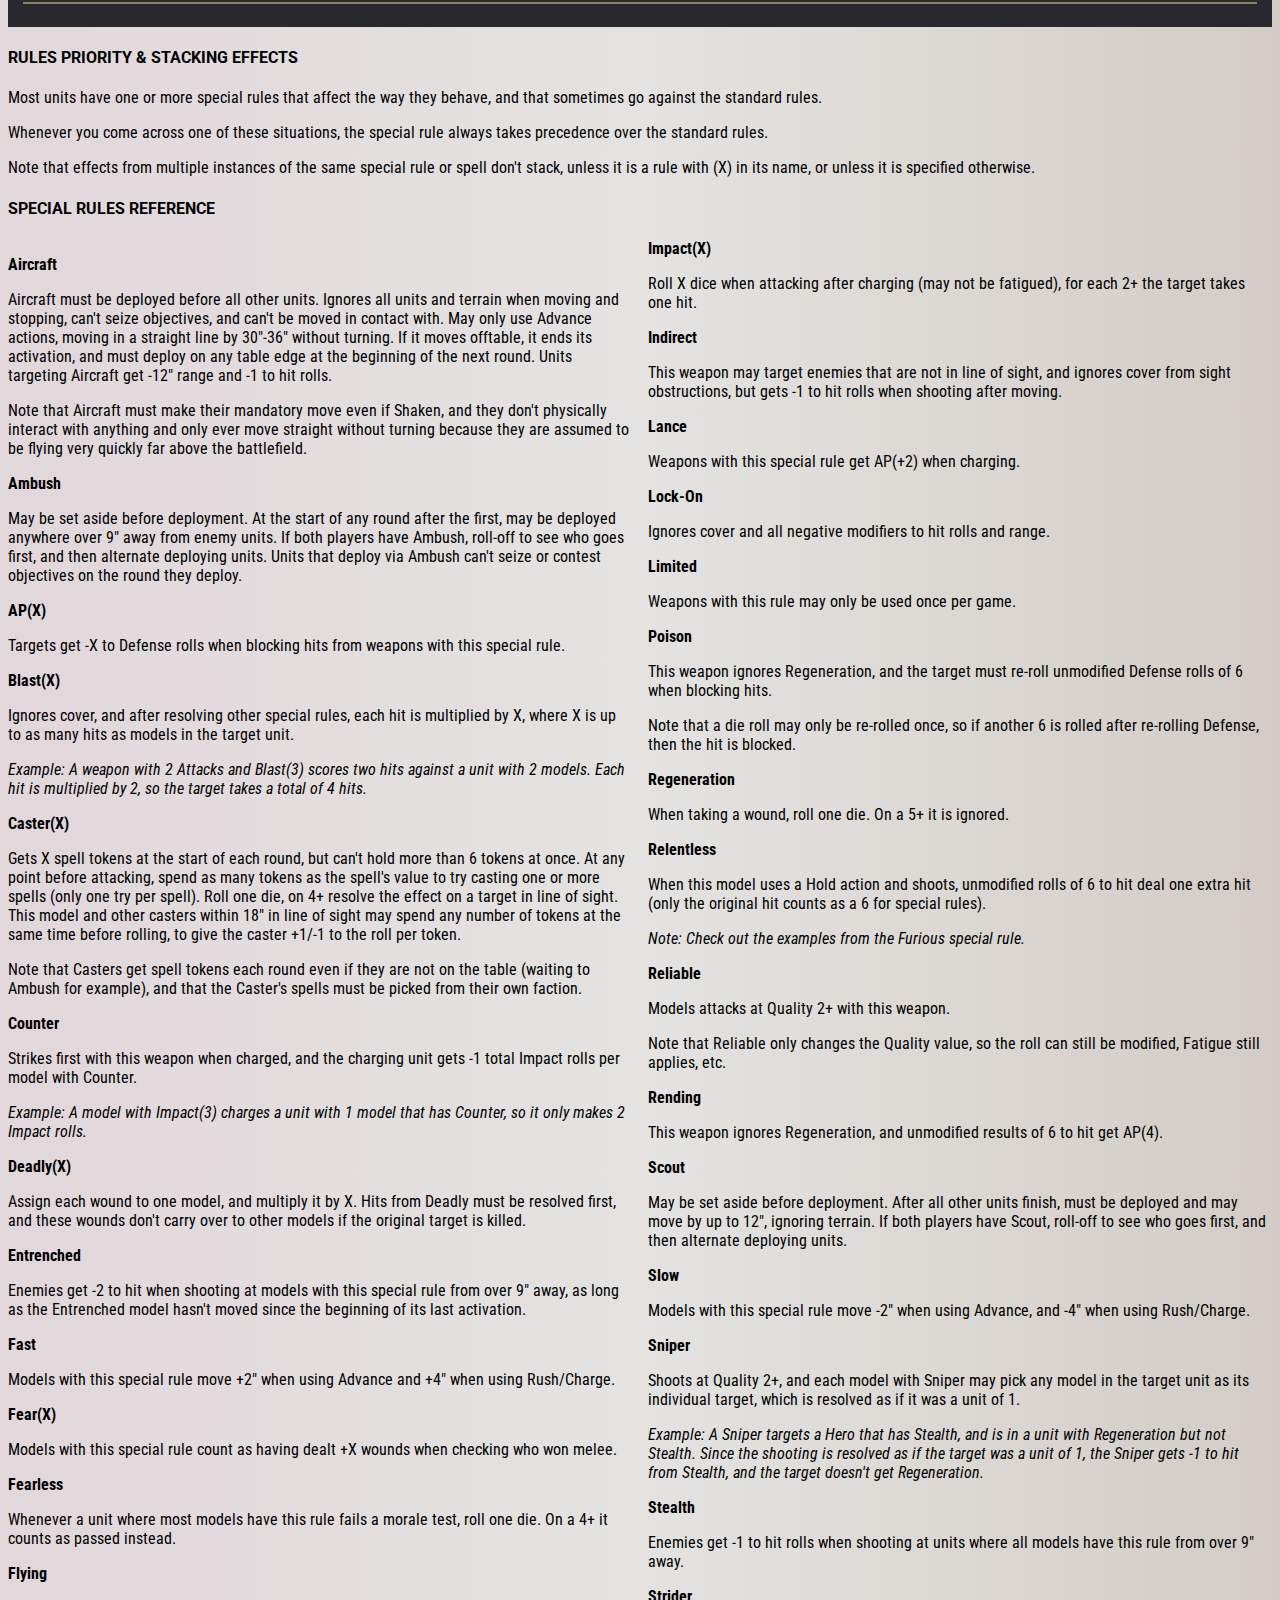
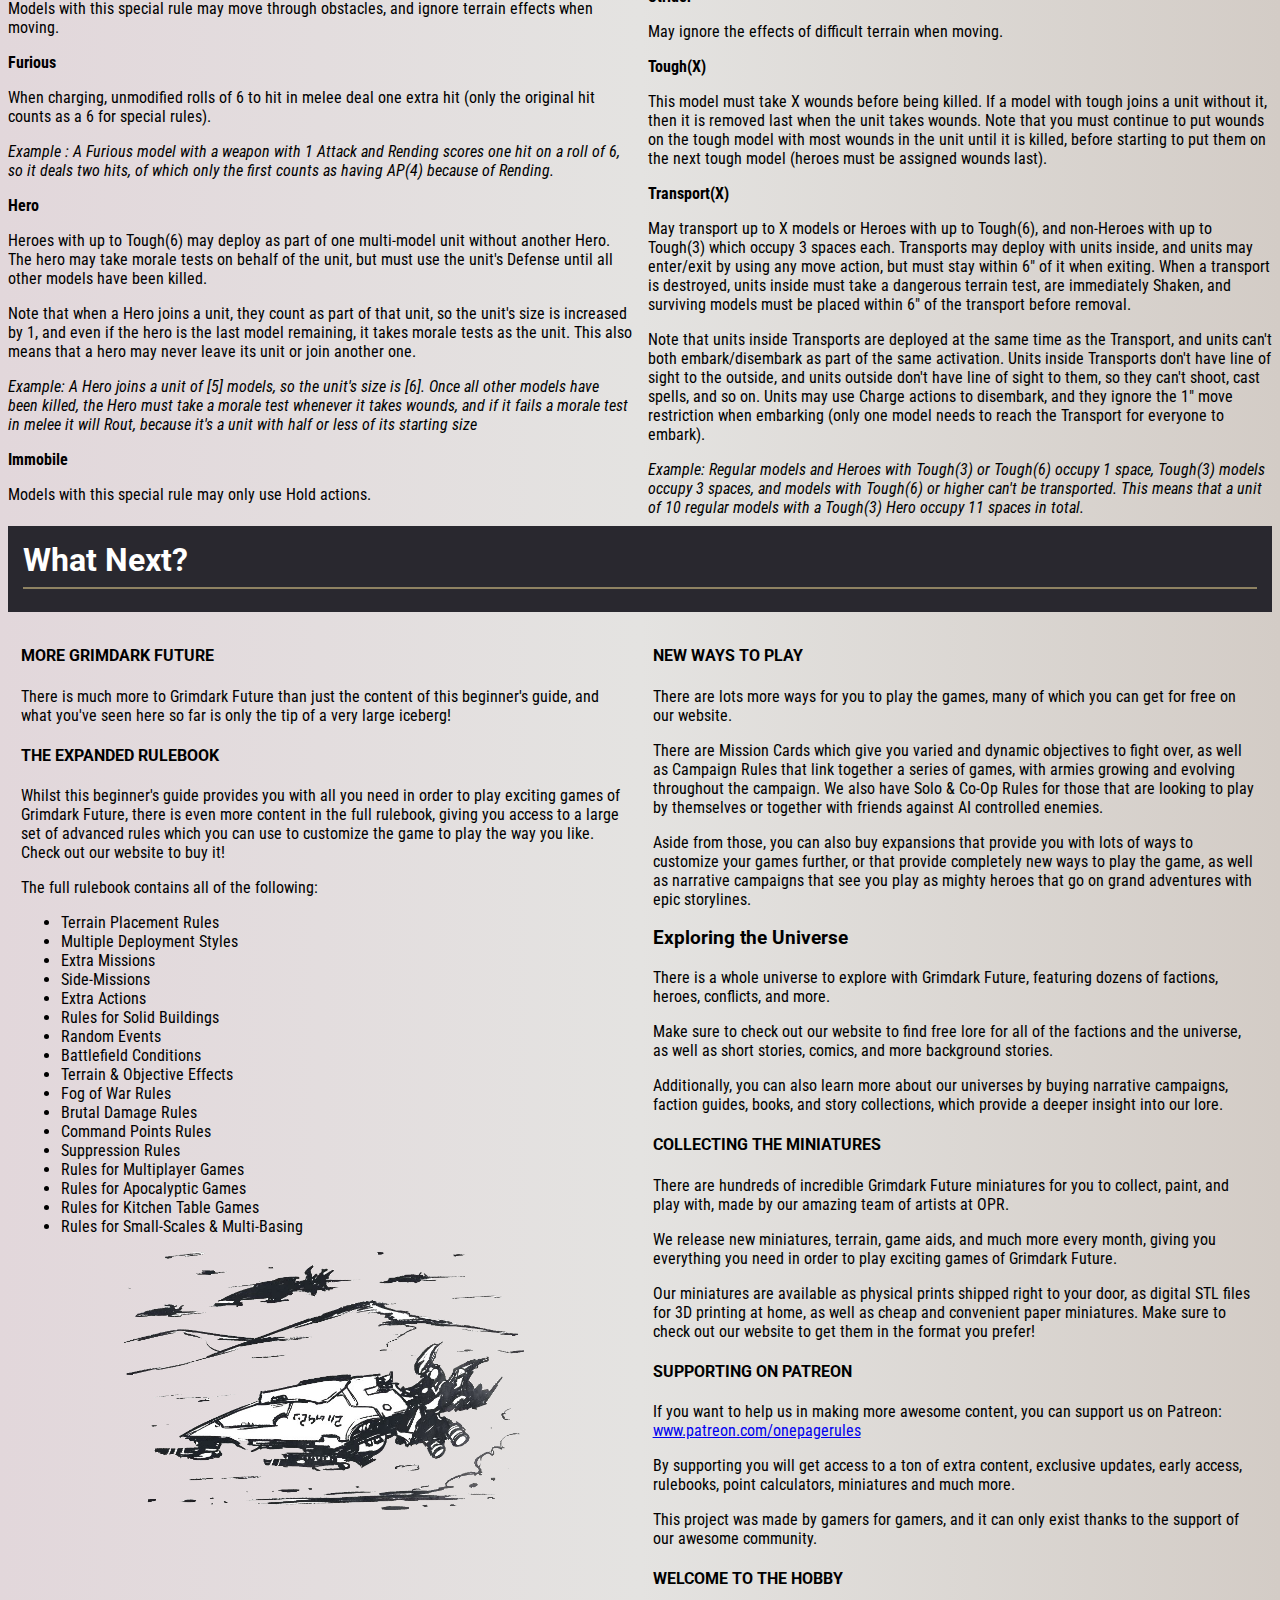
==== commit 05fef02d: "update through Deploying Armies" ====
--- a/gf-rules.html
+++ b/gf-rules.html
@@ -559,7 +559,7 @@
           like impassable terrain or spots too tight to get to).
         </p>
       </article>
-      <h1>-------------UPDATED TO HERE-------------</h1>
+
       <article class="preparation-item no-break">
         <h4>The Mission</h4>
         <p>
@@ -575,7 +575,12 @@
           After 4 rounds have been played, the game ends, and the player that
           controls most markers wins.
         </p>
-      </article>
+        <p>
+          Note that unless stated otherwise, players don't ever win the game by
+          fully destroying their opponent's army.
+        </p>
+      </article>
+
       <article class="preparation-item no-break">
         <h4>Preparing Your Army</h4>
         <p>
@@ -588,16 +593,14 @@
           full matches with 2000pts armies each.
         </p>
         <p>
-          To put your army together, simply select units and upgrades from your
-          army's list, and sum together their total point cost.
-        </p>
-        <p>
-          There are no limitations as to how many units you can take, as long as
-          their total point cost doesn't go over the agreed limit.
+          To put your army list together, simply select units and upgrades from
+          one or more armies of your choice, and sum together their total point
+          cost. There are no limitations as to how many units you can take, as
+          long as their point cost doesn't go over the agreed total game size.
         </p>
       </article>
       <article class="preparation-item no-break">
-        <h4>Force Organisation <small>(optional)</small></h4>
+        <h4>Force Organisation (optional)</h4>
         <p>
           Optionally you and your opponent may agree to use the force
           organisation rules, which help make army composition more consistent
@@ -662,7 +665,7 @@
         />
       </article>
     </section>
-
+    <h1>-------------UPDATED TO HERE-------------</h1>
     <img
       src="images/gf-images/horizontal2.png"
       alt="horizontal artwork to separate sections"
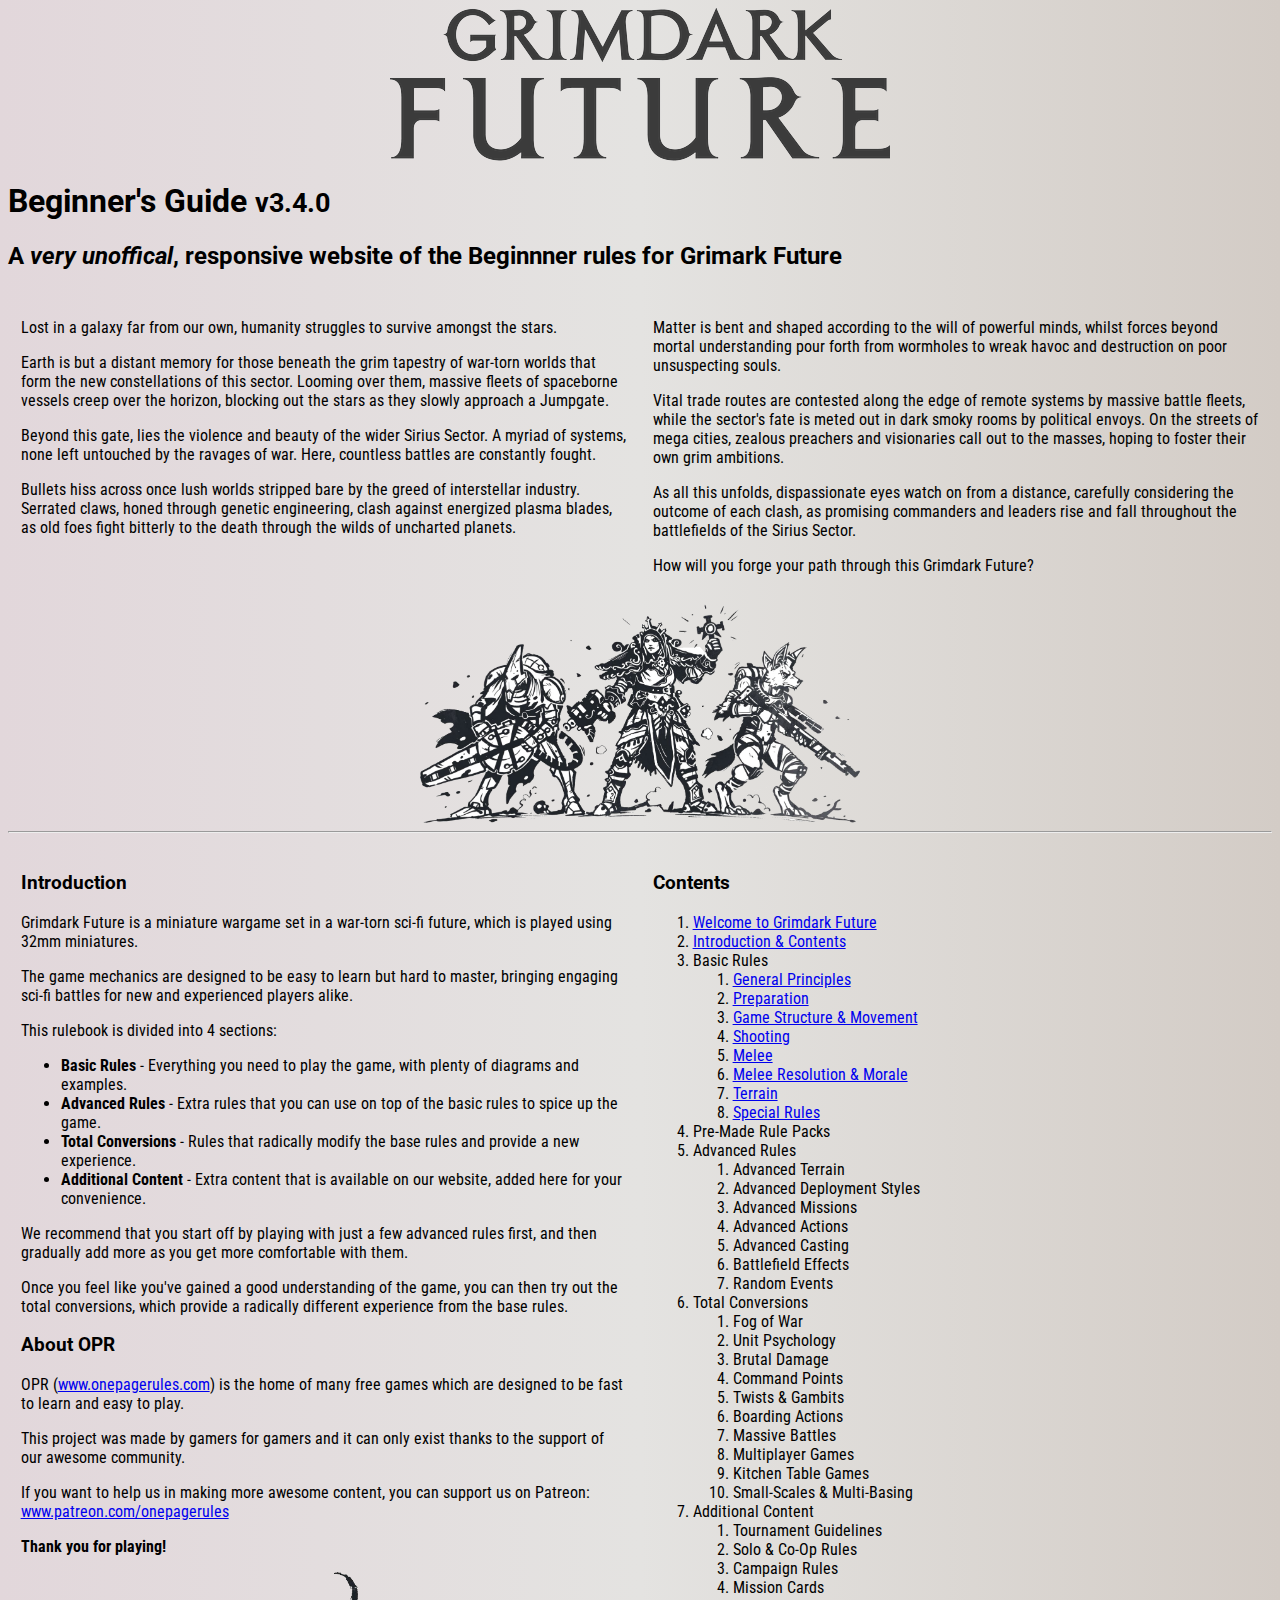
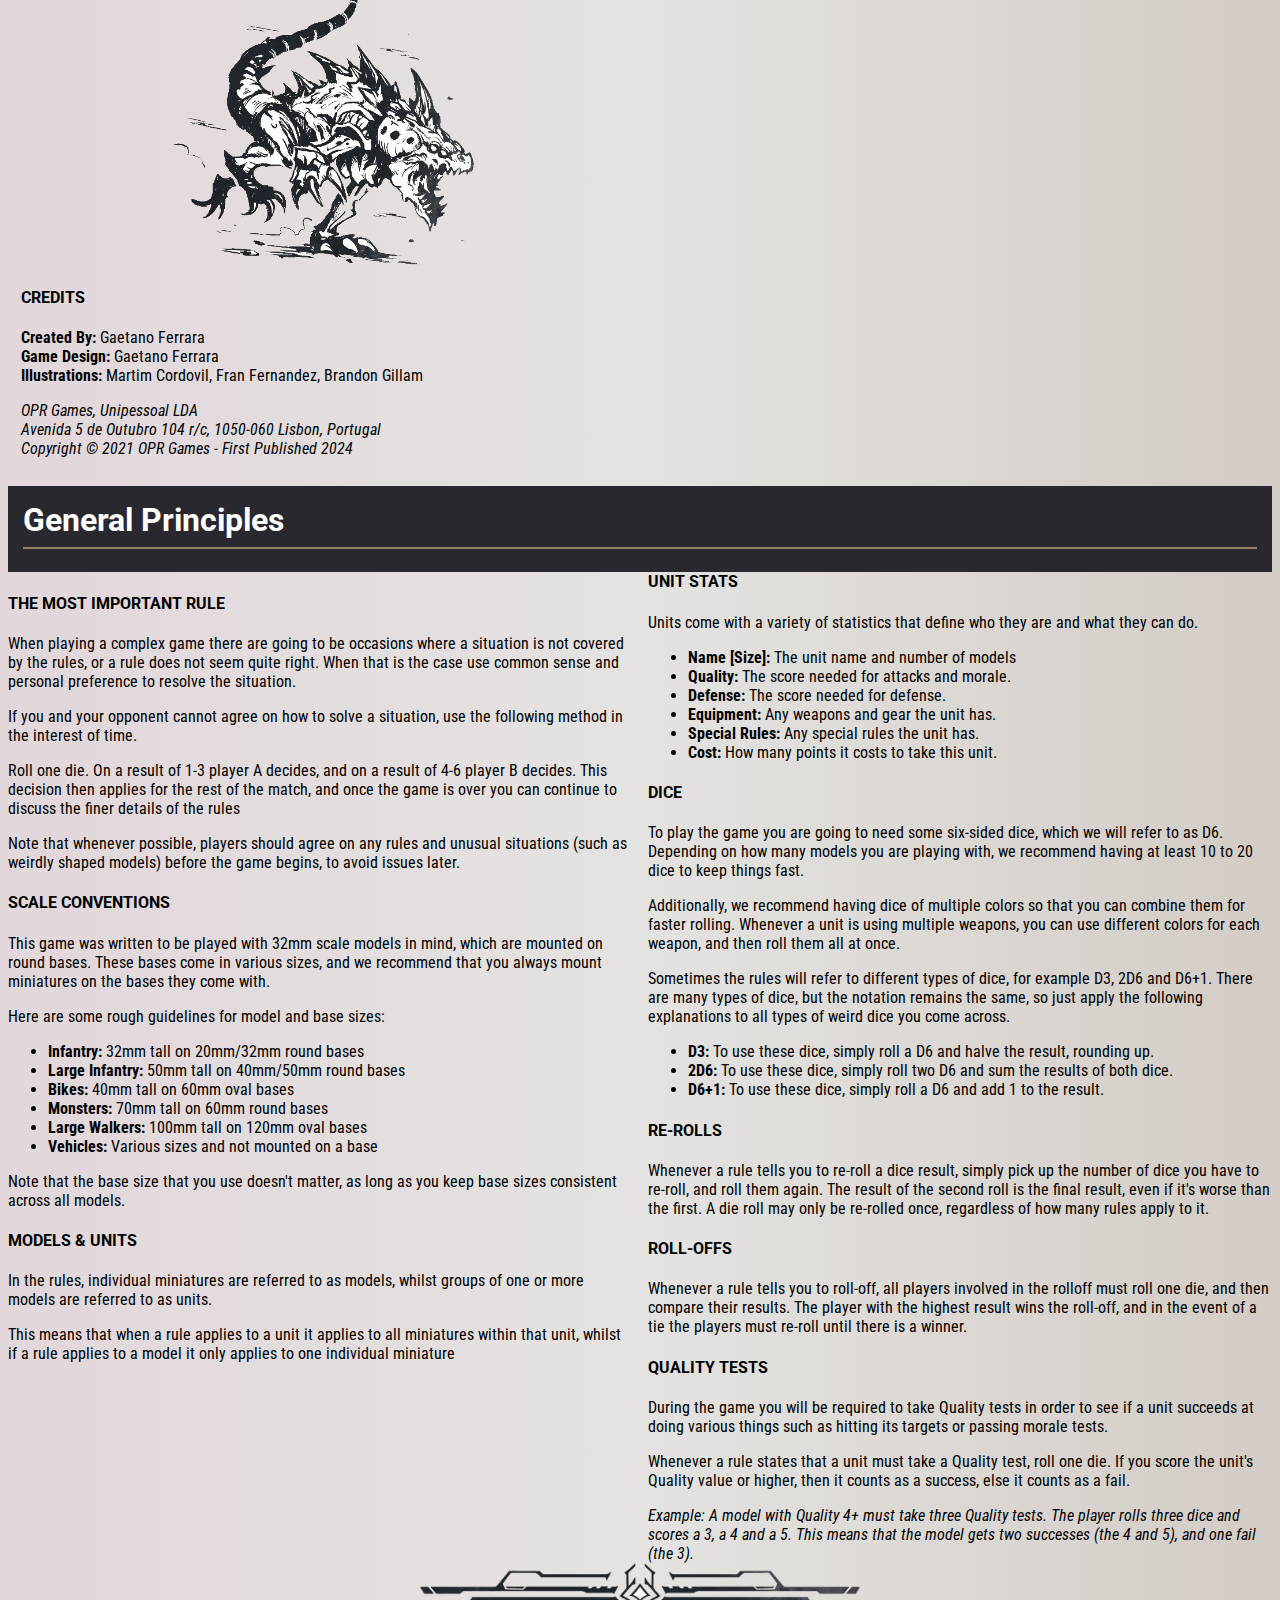
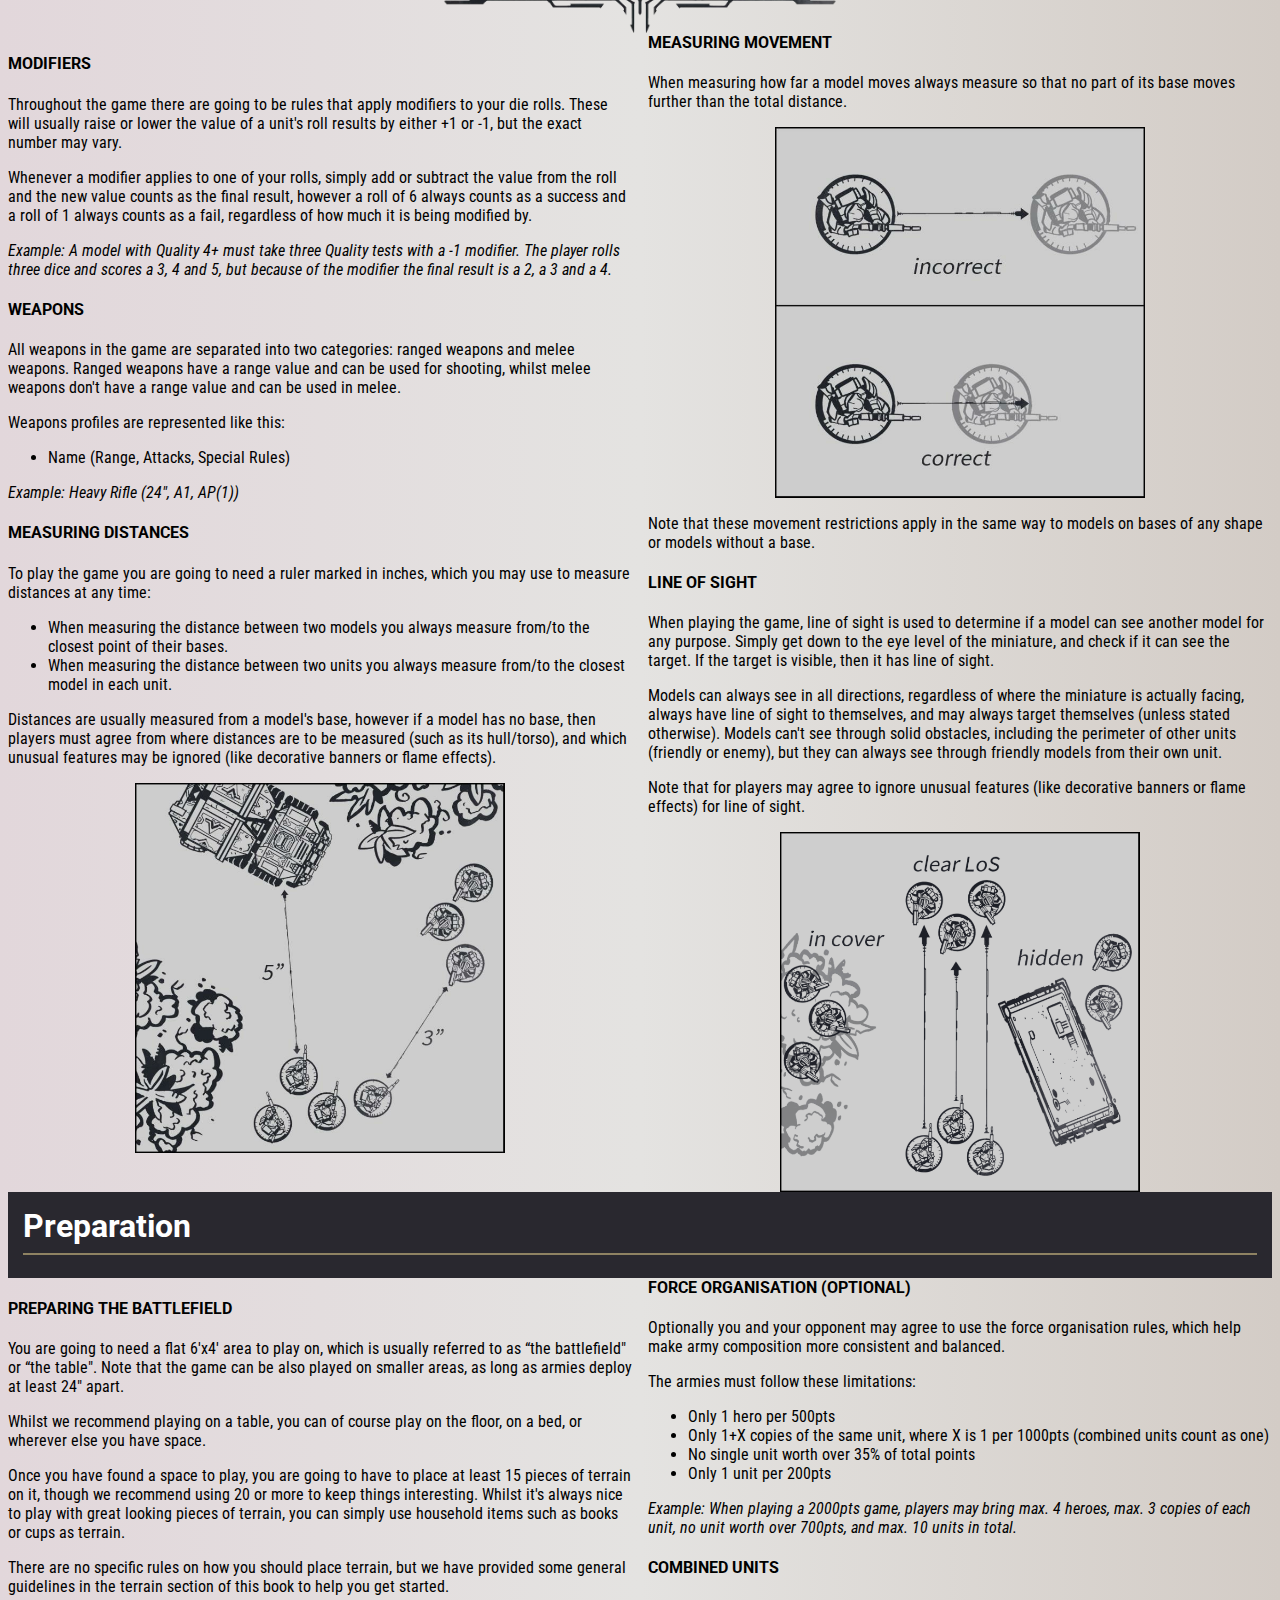
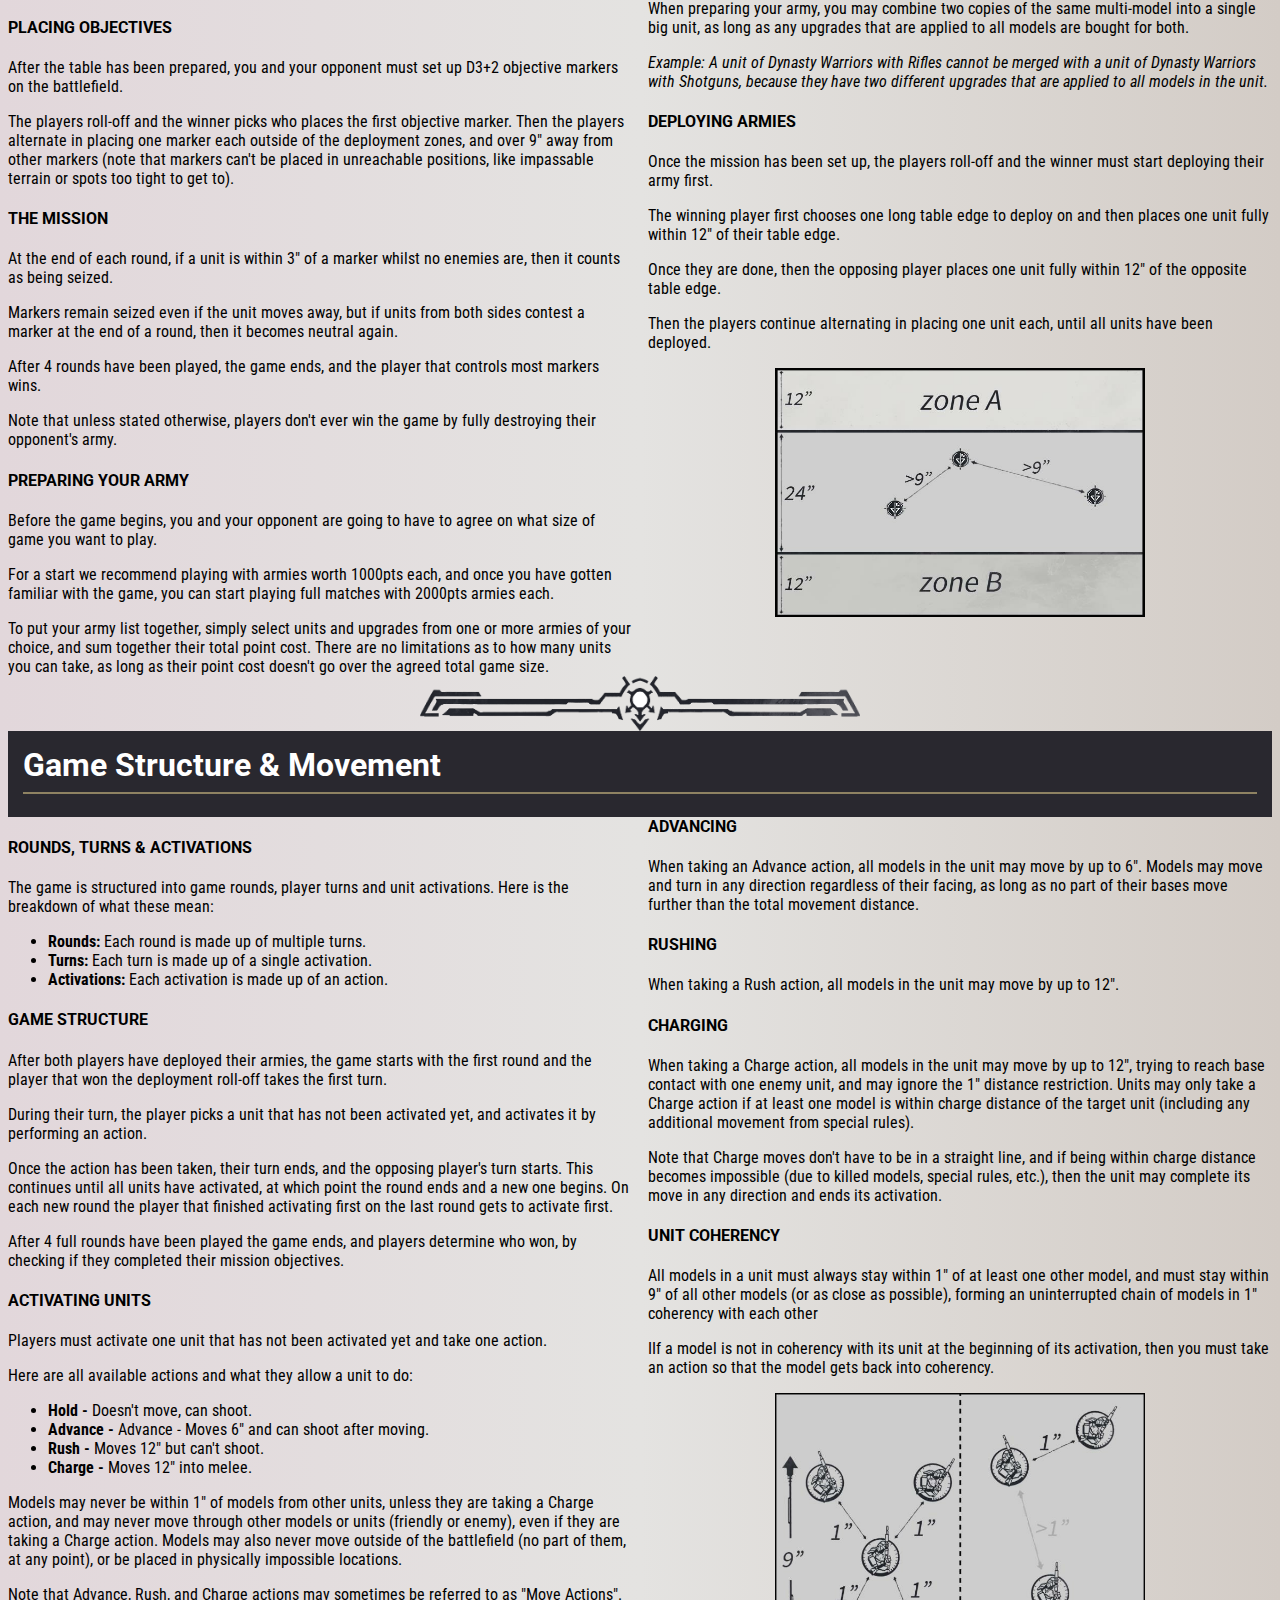
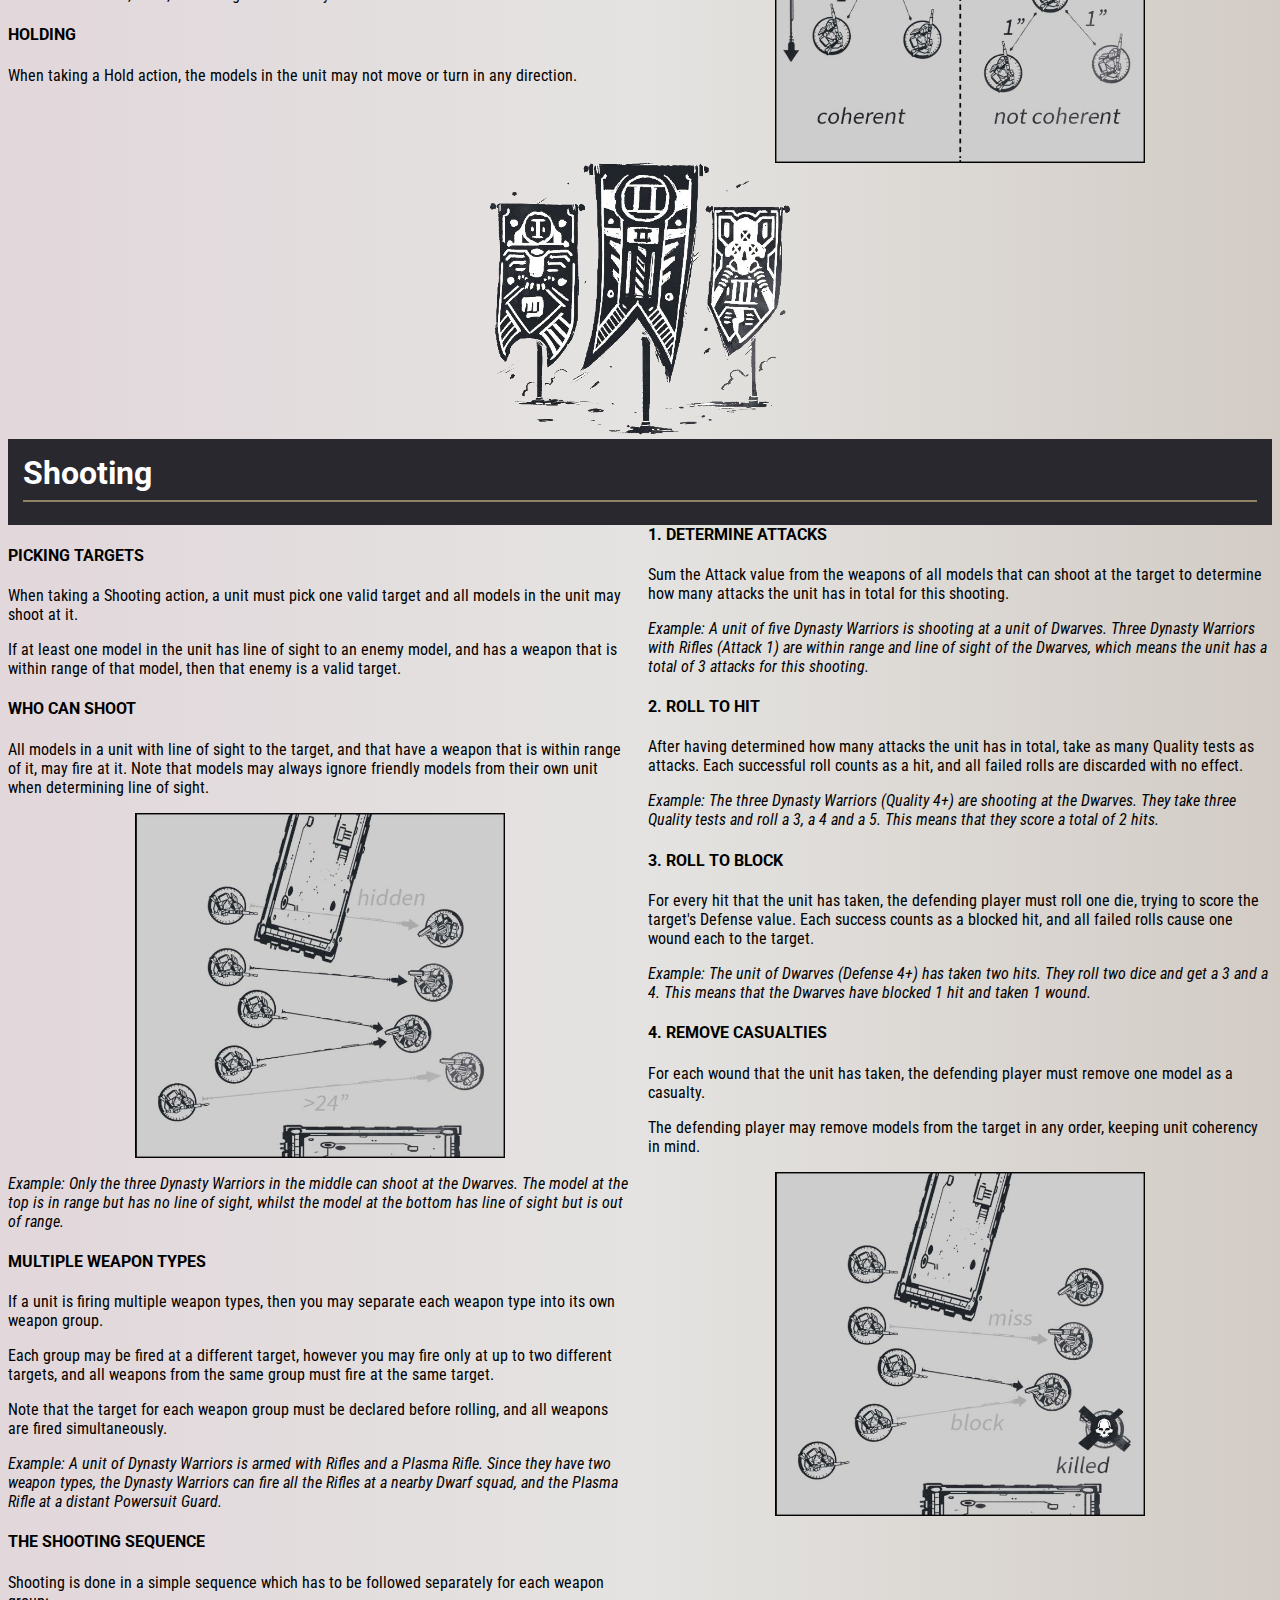
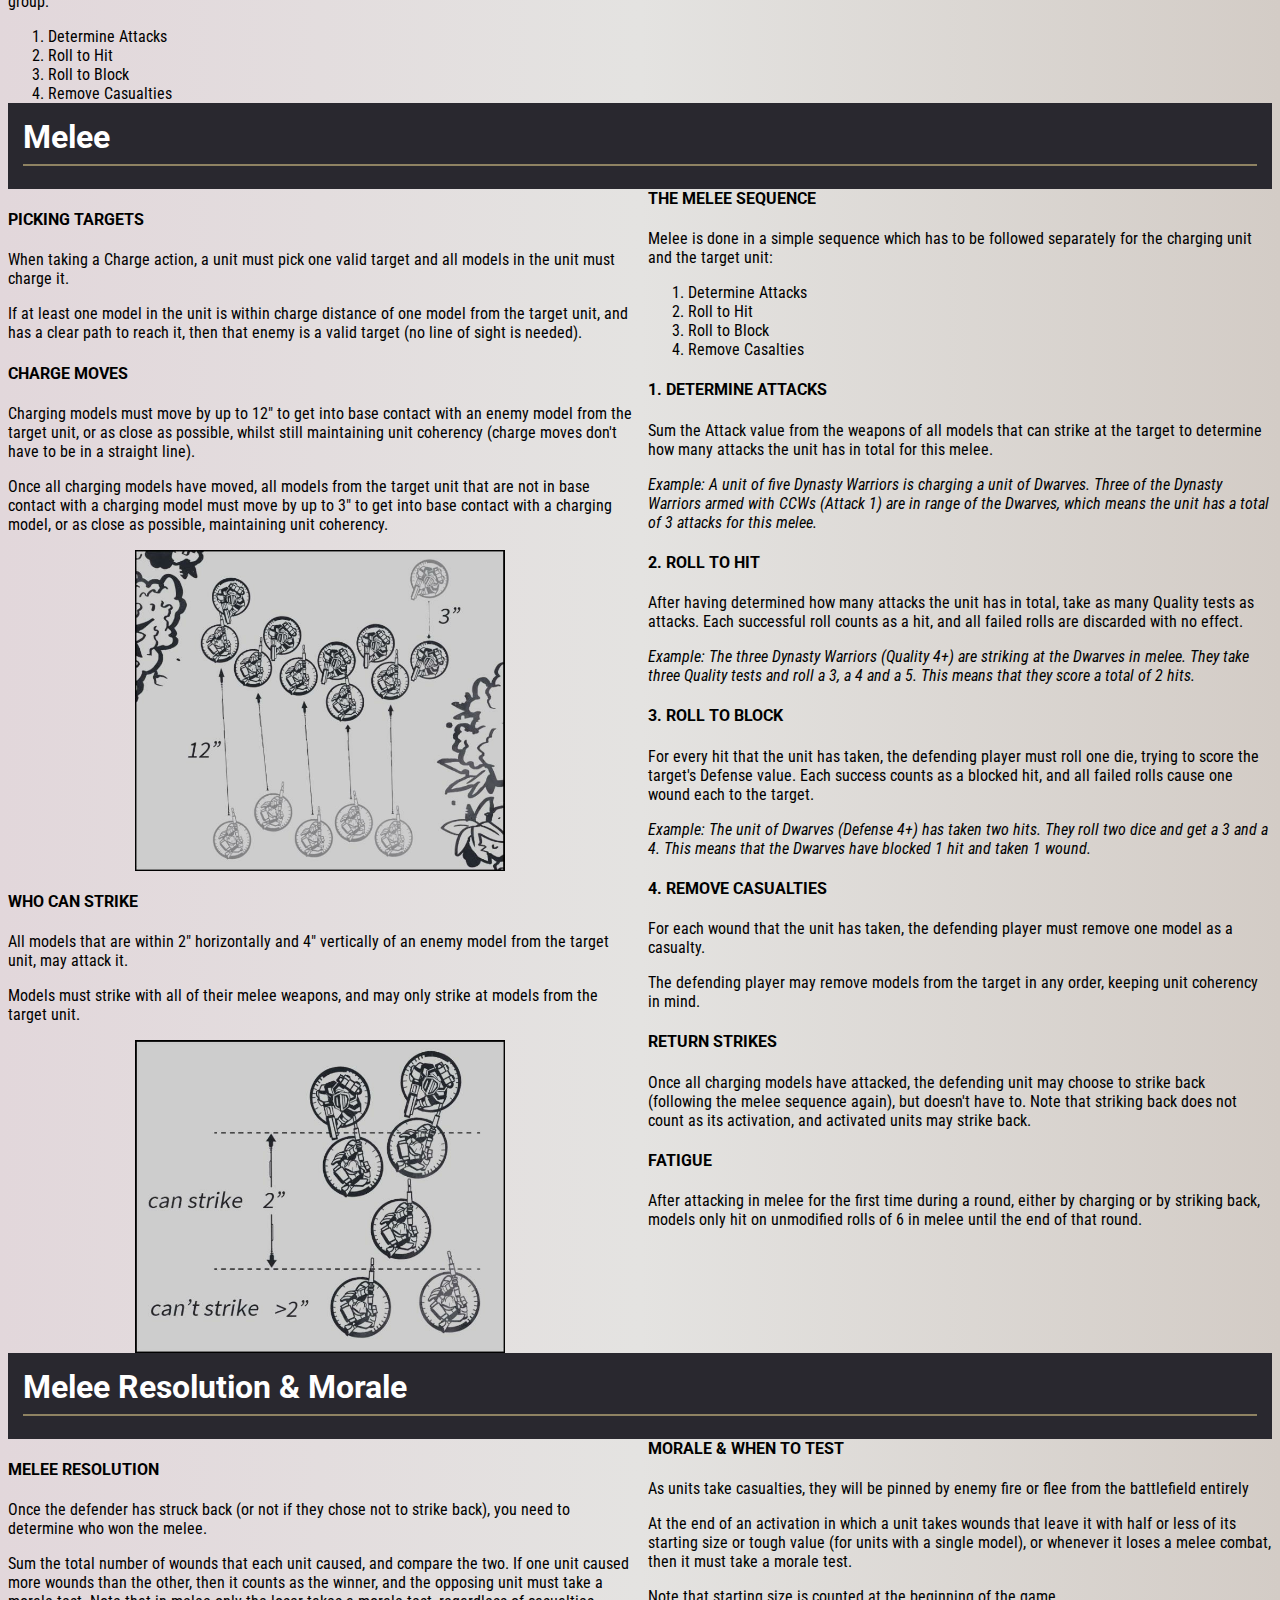
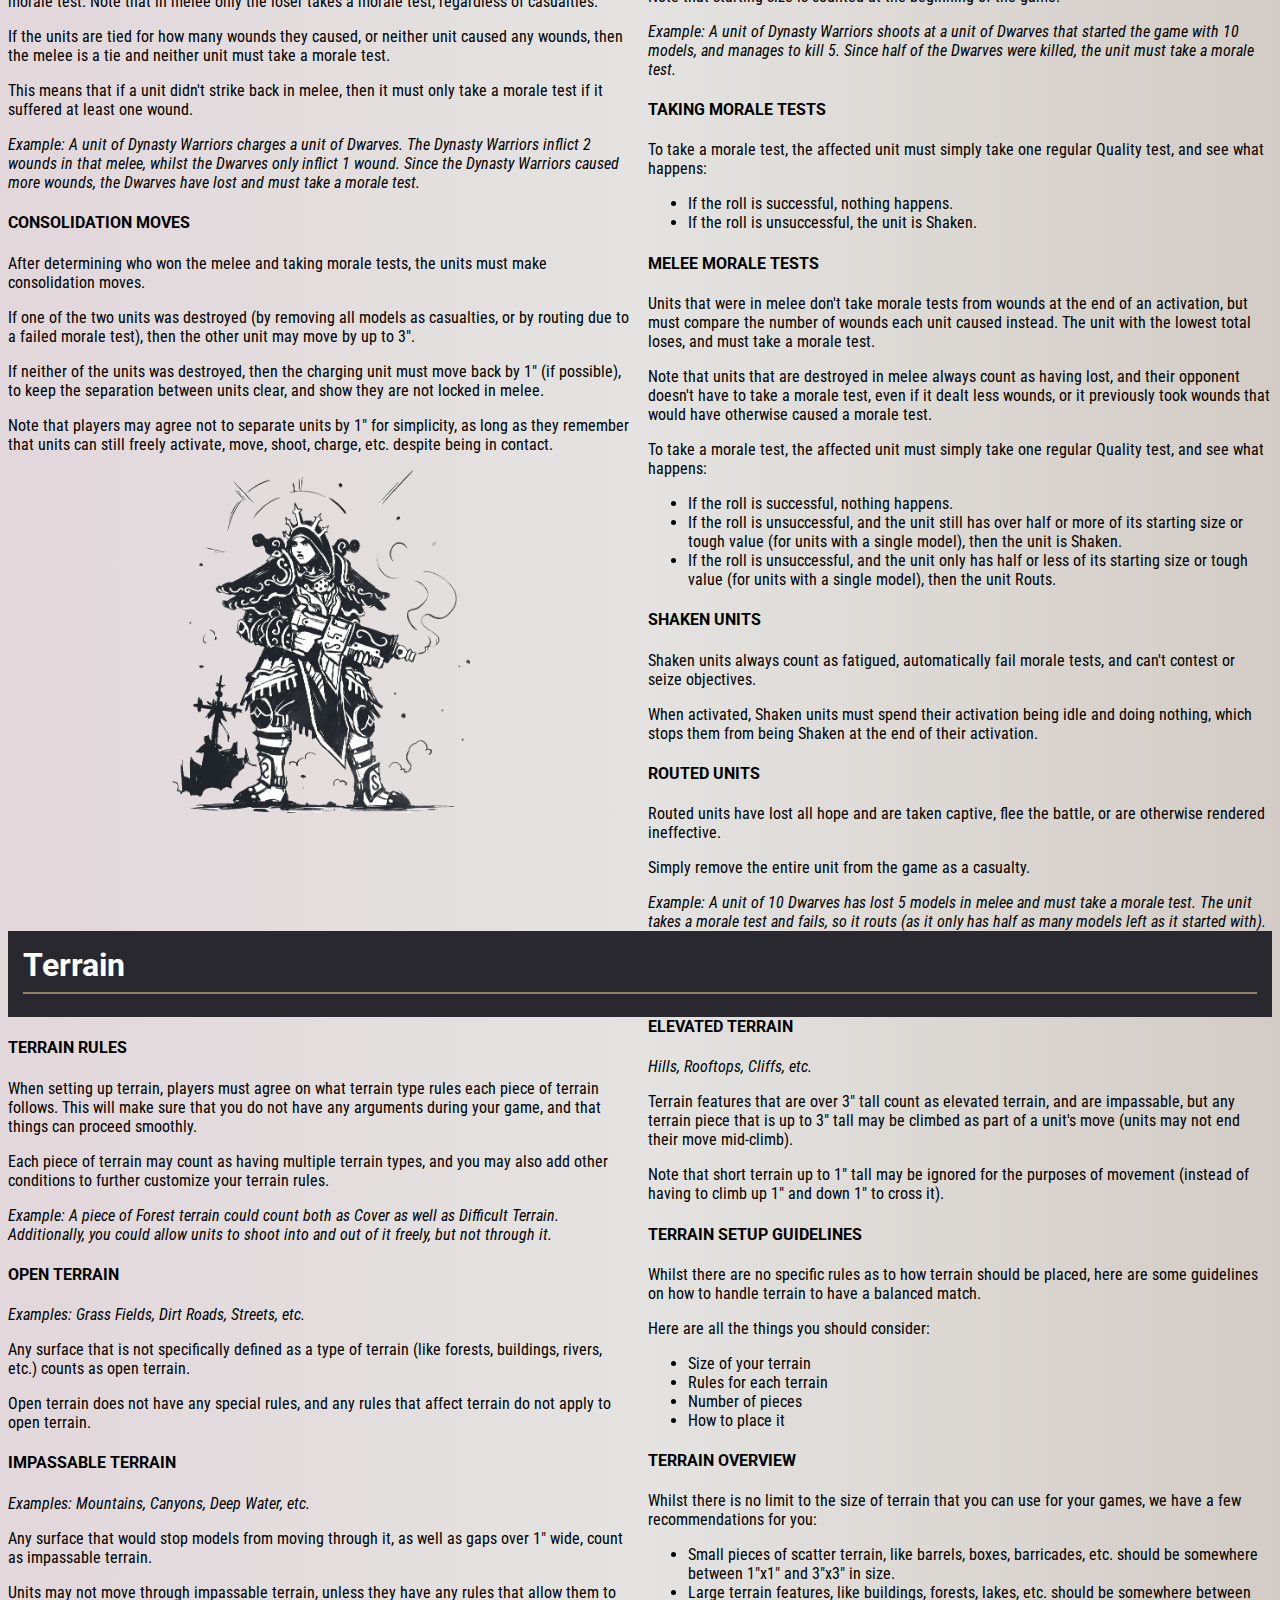
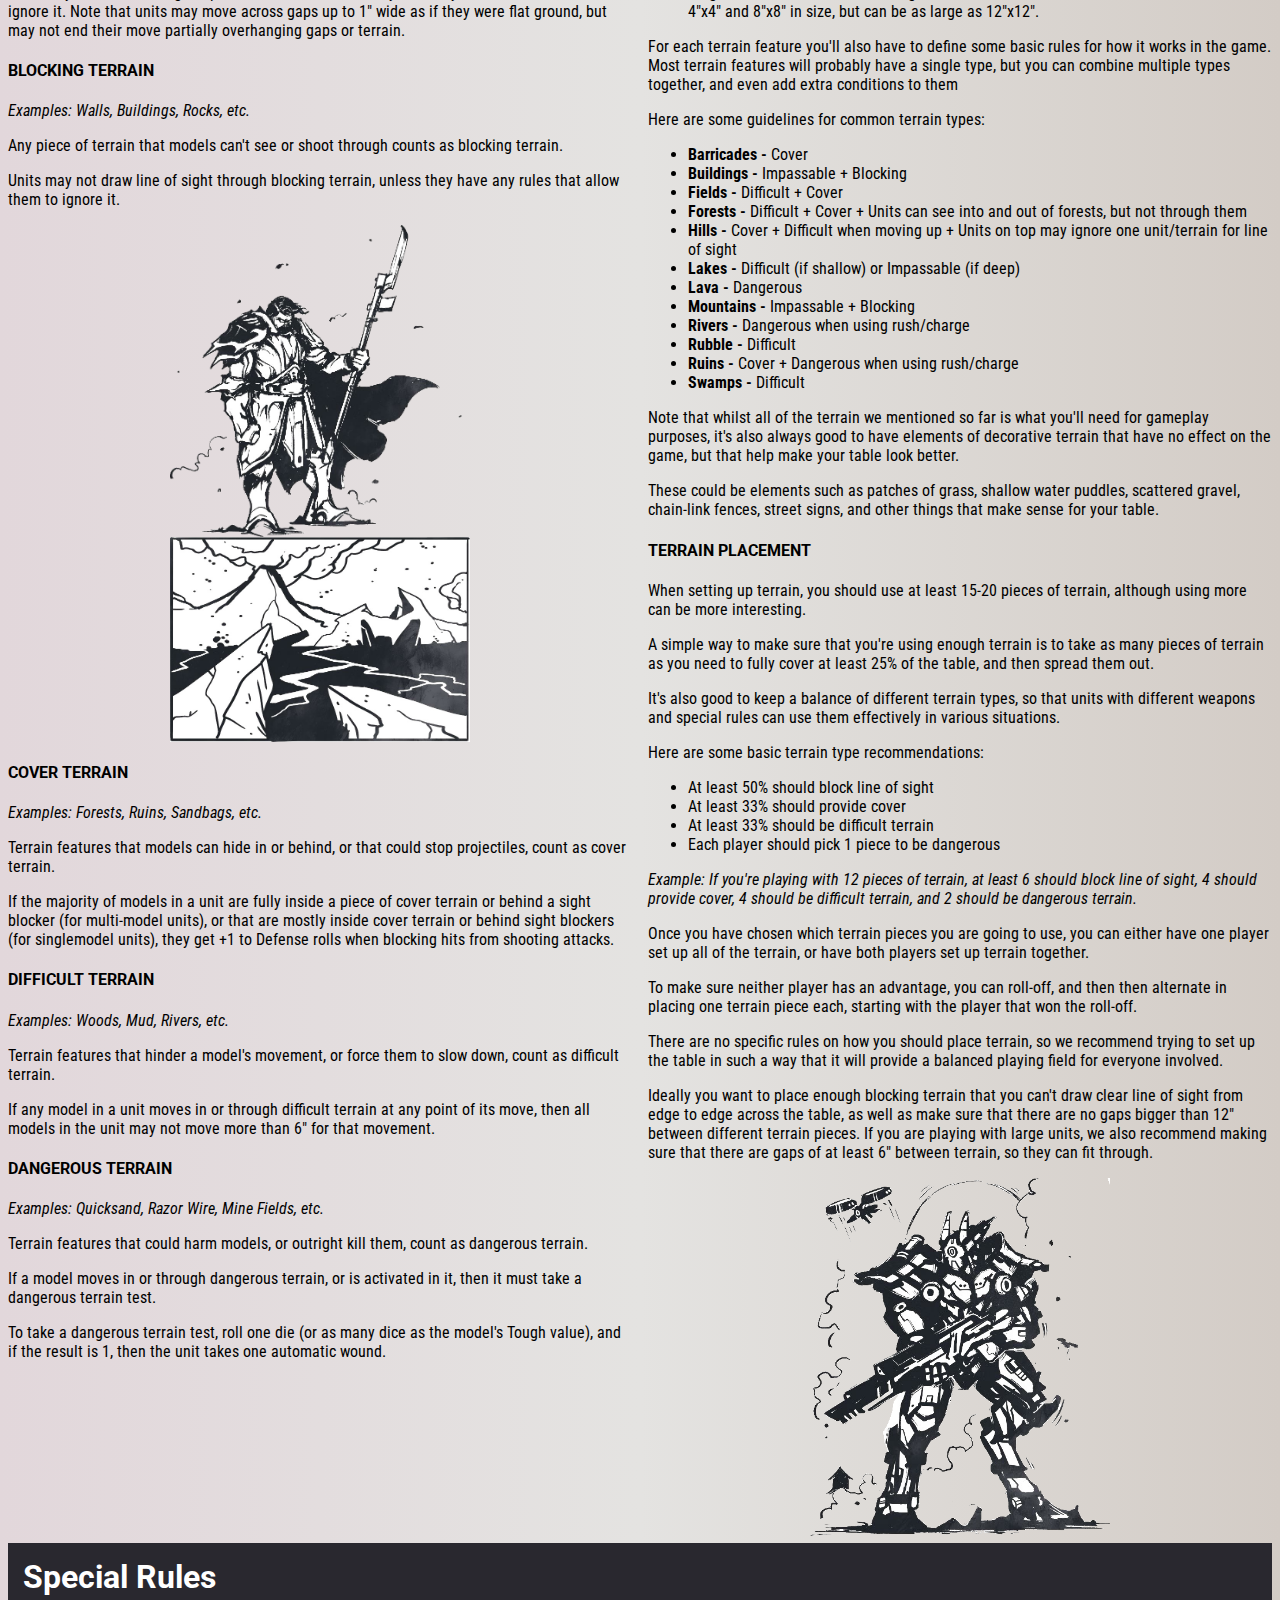
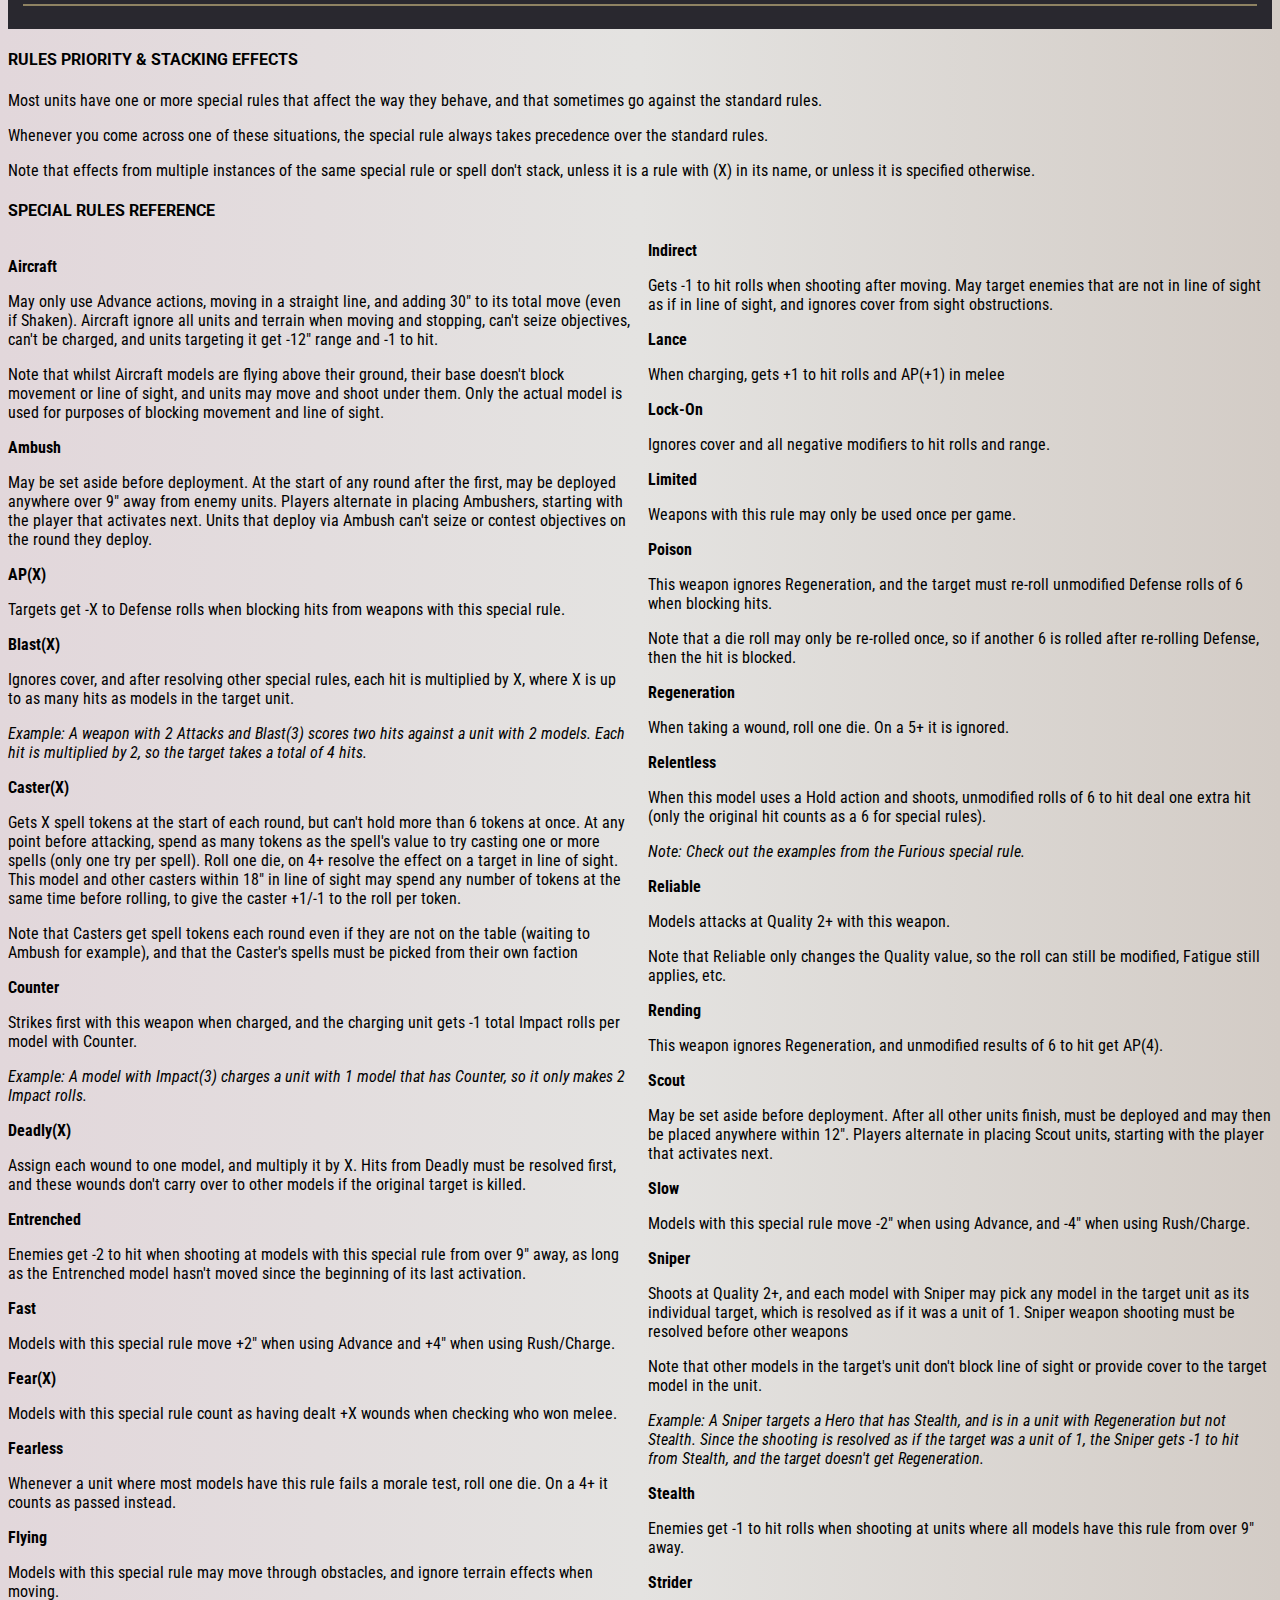
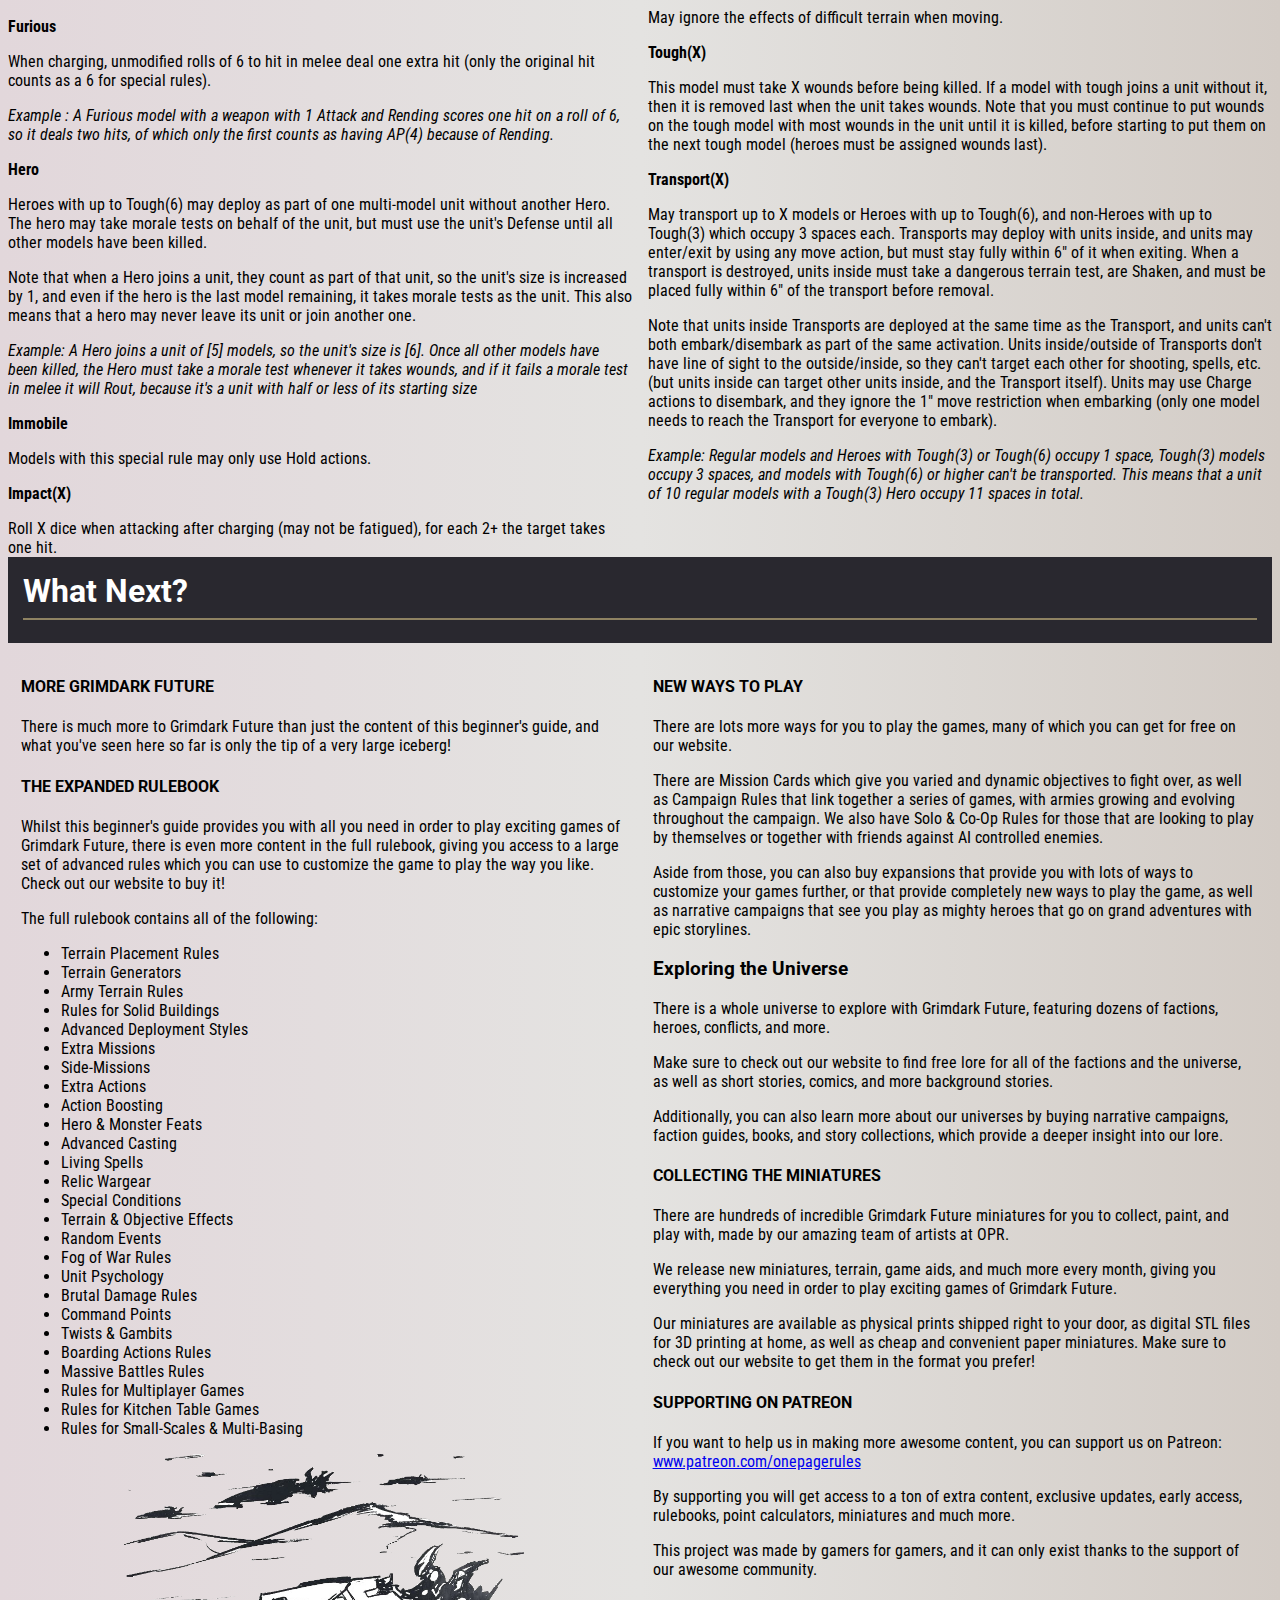
==== commit e9daedc5: "finish updating text" ====
--- a/gf-rules.html
+++ b/gf-rules.html
@@ -524,7 +524,7 @@
         <h4>Preparing the Battlefield</h4>
         <p>
           You are going to need a flat 6'x4' area to play on, which is usually
-          referred to as “the battlefield” or “the table”. Note that the game
+          referred to as “the battlefield" or “the table". Note that the game
           can be also played on smaller areas, as long as armies deploy at least
           24" apart.
         </p>
@@ -554,7 +554,7 @@
         <p>
           The players roll-off and the winner picks who places the first
           objective marker. Then the players alternate in placing one marker
-          each outside of the deployment zones, and over 9” away from other
+          each outside of the deployment zones, and over 9" away from other
           markers (note that markers can't be placed in unreachable positions,
           like impassable terrain or spots too tight to get to).
         </p>
@@ -665,7 +665,6 @@
         />
       </article>
     </section>
-    <h1>-------------UPDATED TO HERE-------------</h1>
     <img
       src="images/gf-images/horizontal2.png"
       alt="horizontal artwork to separate sections"
@@ -736,6 +735,17 @@
           <li><strong>Rush - </strong> Moves 12" but can't shoot.</li>
           <li><strong>Charge - </strong> Moves 12" into melee.</li>
         </ul>
+        <p>
+          Models may never be within 1" of models from other units, unless they
+          are taking a Charge action, and may never move through other models or
+          units (friendly or enemy), even if they are taking a Charge action.
+          Models may also never move outside of the battlefield (no part of
+          them, at any point), or be placed in physically impossible locations.
+        </p>
+        <p>
+          Note that Advance, Rush, and Charge actions may sometimes be referred
+          to as "Move Actions".
+        </p>
       </article>
       <article class="game-structure-item no-break">
         <h4>Holding</h4>
@@ -752,49 +762,42 @@
           facing, as long as no part of their bases move further than the total
           movement distance.
         </p>
-        <p>
-          Models may not move within 1" of models from other units (friendly or
-          enemy), unless they are taking a Charge action. Note that models may
-          never move through other models or units, even if they are taking a
-          Charge action.
-        </p>
       </article>
       <article class="game-structure-item no-break">
         <h4>Rushing</h4>
         <p>
           When taking a Rush action, all models in the unit may move by up to
-          12". The same rules about turning, facing and keeping 1" distance
-          apply to Rush actions.
+          12".
         </p>
       </article>
       <article class="game-structure-item no-break">
         <h4>Charging</h4>
         <p>
           When taking a Charge action, all models in the unit may move by up to
-          12”. Models taking a Charge action may ignore the 1” distance
-          restriction, however since this is a little more complex it will be
-          explained in detail in the Melee section.
-        </p>
-        <p>
-          Note that units may only take a Charge action if their move would
-          bring at least one model into base contact with another model from the
-          target unit. If reaching contact becomes impossible (due to killed
-          models, special rules, etc.), then the unit may complete its movement
-          and then ends its activation.
+          12", trying to reach base contact with one enemy unit, and may ignore
+          the 1" distance restriction. Units may only take a Charge action if at
+          least one model is within charge distance of the target unit
+          (including any additional movement from special rules).
+        </p>
+        <p>
+          Note that Charge moves don't have to be in a straight line, and if
+          being within charge distance becomes impossible (due to killed models,
+          special rules, etc.), then the unit may complete its move in any
+          direction and ends its activation.
         </p>
       </article>
       <article class="game-structure-item no-break">
         <h4>Unit Coherency</h4>
         <p>
-          All models in a unit must always stay within 1” of at least one other
-          model, and must stay within 9” of all other models (or as close as
-          possible), forming an uninterrupted chain of models in 1” coherency
-          with each other.
-        </p>
-        <p>
-          If a model is not in coherency with its unit at the beginning of its
+          All models in a unit must always stay within 1" of at least one other
+          model, and must stay within 9" of all other models (or as close as
+          possible), forming an uninterrupted chain of models in 1" coherency
+          with each other
+        </p>
+        <p>
+          IIf a model is not in coherency with its unit at the beginning of its
           activation, then you must take an action so that the model gets back
-          into coherency
+          into coherency.
         </p>
         <img
           src="images/gf-images/unit-coherency.jpg"
@@ -845,7 +848,7 @@
             >Example: Only the three Dynasty Warriors in the middle can shoot at
             the Dwarves. The model at the top is in range but has no line of
             sight, whilst the model at the bottom has line of sight but is out
-            of range
+            of range.
           </em>
         </p>
       </article>
@@ -923,13 +926,13 @@
           For every hit that the unit has taken, the defending player must roll
           one die, trying to score the target's Defense value. Each success
           counts as a blocked hit, and all failed rolls cause one wound each to
-          the target
+          the target.
         </p>
         <p>
           <em
             >Example: The unit of Dwarves (Defense 4+) has taken two hits. They
             roll two dice and get a 3 and a 4. This means that the Dwarves have
-            blocked 1 hit and taken 1 wound
+            blocked 1 hit and taken 1 wound.
           </em>
         </p>
       </article>
@@ -993,13 +996,12 @@
       <article class="melee-item no-break">
         <h4>Who Can Strike</h4>
         <p>
-          All models in a unit that are in base contact with an enemy model from
-          the target unit, or that are within 2" of a model from the target
-          unit, may attack it.
-        </p>
-        <p>
-          Models may strike with all of their melee weapons, and may only strike
-          at models from the target unit.
+          All models that are within 2" horizontally and 4" vertically of an
+          enemy model from the target unit, may attack it.
+        </p>
+        <p>
+          Models must strike with all of their melee weapons, and may only
+          strike at models from the target unit.
         </p>
         <img
           src="images/gf-images/who-can-strike.jpg"
@@ -1048,7 +1050,7 @@
           <em
             >Example: The three Dynasty Warriors (Quality 4+) are striking at
             the Dwarves in melee. They take three Quality tests and roll a 3, a
-            4 and a 5. This means that they score a total of 2 hits
+            4 and a 5. This means that they score a total of 2 hits.
           </em>
         </p>
       </article>
@@ -1201,7 +1203,8 @@
         <p>
           Note that units that are destroyed in melee always count as having
           lost, and their opponent doesn't have to take a morale test, even if
-          it dealt less wounds.
+          it dealt less wounds, or it previously took wounds that would have
+          otherwise caused a morale test.
         </p>
         <p>
           To take a morale test, the affected unit must simply take one regular
@@ -1293,12 +1296,14 @@
         <h4>Impassable Terrain</h4>
         <p><em>Examples: Mountains, Canyons, Deep Water, etc. </em></p>
         <p>
-          Any surface that would stop models from moving through it counts as
-          impassable terrain.
+          Any surface that would stop models from moving through it, as well as
+          gaps over 1" wide, count as impassable terrain.
         </p>
         <p>
           Units may not move through impassable terrain, unless they have any
-          rules that allow them to ignore it.
+          rules that allow them to ignore it. Note that units may move across
+          gaps up to 1" wide as if they were flat ground, but may not end their
+          move partially overhanging gaps or terrain.
         </p>
       </article>
 
@@ -1332,8 +1337,10 @@
           projectiles, count as cover terrain.
         </p>
         <p>
-          If the majority of models in a unit are in or behind a piece of cover
-          terrain, they get +1 to Defense rolls when blocking hits from shooting
+          If the majority of models in a unit are fully inside a piece of cover
+          terrain or behind a sight blocker (for multi-model units), or that are
+          mostly inside cover terrain or behind sight blockers (for singlemodel
+          units), they get +1 to Defense rolls when blocking hits from shooting
           attacks.
         </p>
       </article>
@@ -1371,13 +1378,15 @@
         <h4>Elevated Terrain</h4>
         <p><em>Hills, Rooftops, Cliffs, etc. </em></p>
         <p>
-          Terrain that is over 3" tall, and any gaps that are over 1" wide,
-          count as elevated terrain, and are impassable.
-        </p>
-        <p>
-          Any terrain piece that is up to 3" tall can be climbed as part of a
-          unit's regular movement, and units may move across gaps up to 1" wide
-          as if they were solid ground.
+          Terrain features that are over 3" tall count as elevated terrain, and
+          are impassable, but any terrain piece that is up to 3" tall may be
+          climbed as part of a unit's move (units may not end their move
+          mid-climb).
+        </p>
+        <p>
+          Note that short terrain up to 1" tall may be ignored for the purposes
+          of movement (instead of having to climb up 1" and down 1" to cross
+          it).
         </p>
       </article>
       <article class="terrain-item no-break">
@@ -1416,7 +1425,7 @@
           For each terrain feature you'll also have to define some basic rules
           for how it works in the game. Most terrain features will probably have
           a single type, but you can combine multiple types together, and even
-          add extra conditions to them.
+          add extra conditions to them
         </p>
         <p>Here are some guidelines for common terrain types:</p>
         <ul>
@@ -1459,8 +1468,8 @@
       <article class="terrain-item no-break">
         <h4>Terrain Placement</h4>
         <p>
-          When setting up terrain, you should use at least 10-15 pieces of
-          terrain, although using more can be more ineresting.
+          When setting up terrain, you should use at least 15-20 pieces of
+          terrain, although using more can be more interesting.
         </p>
         <p>
           A simple way to make sure that you're using enough terrain is to take
@@ -1540,29 +1549,26 @@
       <article class="special-rules-item no-break">
         <p><strong>Aircraft</strong></p>
         <p>
-          Aircraft must be deployed before all other units. Ignores all units
-          and terrain when moving and stopping, can't seize objectives, and
-          can't be moved in contact with. May only use Advance actions, moving
-          in a straight line by 30"-36" without turning. If it moves offtable,
-          it ends its activation, and must deploy on any table edge at the
-          beginning of the next round. Units targeting Aircraft get -12" range
-          and -1 to hit rolls.
-        </p>
-        <p>
-          Note that Aircraft must make their mandatory move even if Shaken, and
-          they don't physically interact with anything and only ever move
-          straight without turning because they are assumed to be flying very
-          quickly far above the battlefield.
+          May only use Advance actions, moving in a straight line, and adding
+          30" to its total move (even if Shaken). Aircraft ignore all units and
+          terrain when moving and stopping, can't seize objectives, can't be
+          charged, and units targeting it get -12" range and -1 to hit.
+        </p>
+        <p>
+          Note that whilst Aircraft models are flying above their ground, their
+          base doesn't block movement or line of sight, and units may move and
+          shoot under them. Only the actual model is used for purposes of
+          blocking movement and line of sight.
         </p>
       </article>
       <article class="special-rules-item no-break">
         <p><strong>Ambush</strong></p>
         <p>
           May be set aside before deployment. At the start of any round after
-          the first, may be deployed anywhere over 9" away from enemy units. If
-          both players have Ambush, roll-off to see who goes first, and then
-          alternate deploying units. Units that deploy via Ambush can't seize or
-          contest objectives on the round they deploy.
+          the first, may be deployed anywhere over 9" away from enemy units.
+          Players alternate in placing Ambushers, starting with the player that
+          activates next. Units that deploy via Ambush can't seize or contest
+          objectives on the round they deploy.
         </p>
       </article>
       <article class="special-rules-item no-break">
@@ -1601,7 +1607,7 @@
         <p>
           Note that Casters get spell tokens each round even if they are not on
           the table (waiting to Ambush for example), and that the Caster's
-          spells must be picked from their own faction.
+          spells must be picked from their own faction
         </p>
       </article>
       <article class="special-rules-item no-break">
@@ -1713,14 +1719,14 @@
       <article class="special-rules-item no-break">
         <p><strong>Indirect</strong></p>
         <p>
-          This weapon may target enemies that are not in line of sight, and
-          ignores cover from sight obstructions, but gets -1 to hit rolls when
-          shooting after moving.
+          Gets -1 to hit rolls when shooting after moving. May target enemies
+          that are not in line of sight as if in line of sight, and ignores
+          cover from sight obstructions.
         </p>
       </article>
       <article class="special-rules-item no-break">
         <p><strong>Lance</strong></p>
-        <p>Weapons with this special rule get AP(+2) when charging.</p>
+        <p>When charging, gets +1 to hit rolls and AP(+1) in melee</p>
       </article>
       <article class="special-rules-item no-break">
         <p><strong>Lock-On</strong></p>
@@ -1775,9 +1781,9 @@
         <p><strong>Scout</strong></p>
         <p>
           May be set aside before deployment. After all other units finish, must
-          be deployed and may move by up to 12", ignoring terrain. If both
-          players have Scout, roll-off to see who goes first, and then alternate
-          deploying units.
+          be deployed and may then be placed anywhere within 12". Players
+          alternate in placing Scout units, starting with the player that
+          activates next.
         </p>
       </article>
       <article class="special-rules-item no-break">
@@ -1792,15 +1798,20 @@
         <p>
           Shoots at Quality 2+, and each model with Sniper may pick any model in
           the target unit as its individual target, which is resolved as if it
-          was a unit of 1.
+          was a unit of 1. Sniper weapon shooting must be resolved before other
+          weapons
+        </p>
+        <p>
+          Note that other models in the target's unit don't block line of sight
+          or provide cover to the target model in the unit.
         </p>
         <p>
           <em
             >Example: A Sniper targets a Hero that has Stealth, and is in a unit
             with Regeneration but not Stealth. Since the shooting is resolved as
             if the target was a unit of 1, the Sniper gets -1 to hit from
-            Stealth, and the target doesn't get Regeneration.</em
-          >
+            Stealth, and the target doesn't get Regeneration.
+          </em>
         </p>
       </article>
       <article class="special-rules-item no-break">
@@ -1831,17 +1842,18 @@
           May transport up to X models or Heroes with up to Tough(6), and
           non-Heroes with up to Tough(3) which occupy 3 spaces each. Transports
           may deploy with units inside, and units may enter/exit by using any
-          move action, but must stay within 6" of it when exiting. When a
+          move action, but must stay fully within 6" of it when exiting. When a
           transport is destroyed, units inside must take a dangerous terrain
-          test, are immediately Shaken, and surviving models must be placed
-          within 6" of the transport before removal.
+          test, are Shaken, and must be placed fully within 6" of the transport
+          before removal.
         </p>
         <p>
           Note that units inside Transports are deployed at the same time as the
           Transport, and units can't both embark/disembark as part of the same
-          activation. Units inside Transports don't have line of sight to the
-          outside, and units outside don't have line of sight to them, so they
-          can't shoot, cast spells, and so on. Units may use Charge actions to
+          activation. Units inside/outside of Transports don't have line of
+          sight to the outside/inside, so they can't target each other for
+          shooting, spells, etc. (but units inside can target other units
+          inside, and the Transport itself). Units may use Charge actions to
           disembark, and they ignore the 1" move restriction when embarking
           (only one model needs to reach the Transport for everyone to embark).
         </p>
@@ -1850,8 +1862,8 @@
             >Example: Regular models and Heroes with Tough(3) or Tough(6) occupy
             1 space, Tough(3) models occupy 3 spaces, and models with Tough(6)
             or higher can't be transported. This means that a unit of 10 regular
-            models with a Tough(3) Hero occupy 11 spaces in total.</em
-          >
+            models with a Tough(3) Hero occupy 11 spaces in total.
+          </em>
         </p>
       </article>
     </section>
@@ -1879,20 +1891,29 @@
         <p>The full rulebook contains all of the following:</p>
         <ul>
           <li>Terrain Placement Rules</li>
-          <li>Multiple Deployment Styles</li>
+          <li>Terrain Generators</li>
+          <li>Army Terrain Rules</li>
+          <li>Rules for Solid Buildings</li>
+          <li>Advanced Deployment Styles</li>
           <li>Extra Missions</li>
           <li>Side-Missions</li>
           <li>Extra Actions</li>
-          <li>Rules for Solid Buildings</li>
+          <li>Action Boosting</li>
+          <li>Hero & Monster Feats</li>
+          <li>Advanced Casting</li>
+          <li>Living Spells</li>
+          <li>Relic Wargear</li>
+          <li>Special Conditions</li>
+          <li>Terrain & Objective Effects</li>
           <li>Random Events</li>
-          <li>Battlefield Conditions</li>
-          <li>Terrain & Objective Effects</li>
           <li>Fog of War Rules</li>
+          <li>Unit Psychology</li>
           <li>Brutal Damage Rules</li>
-          <li>Command Points Rules</li>
-          <li>Suppression Rules</li>
+          <li>Command Points</li>
+          <li>Twists & Gambits</li>
+          <li>Boarding Actions Rules</li>
+          <li>Massive Battles Rules</li>
           <li>Rules for Multiplayer Games</li>
-          <li>Rules for Apocalyptic Games</li>
           <li>Rules for Kitchen Table Games</li>
           <li>Rules for Small-Scales & Multi-Basing</li>
         </ul>
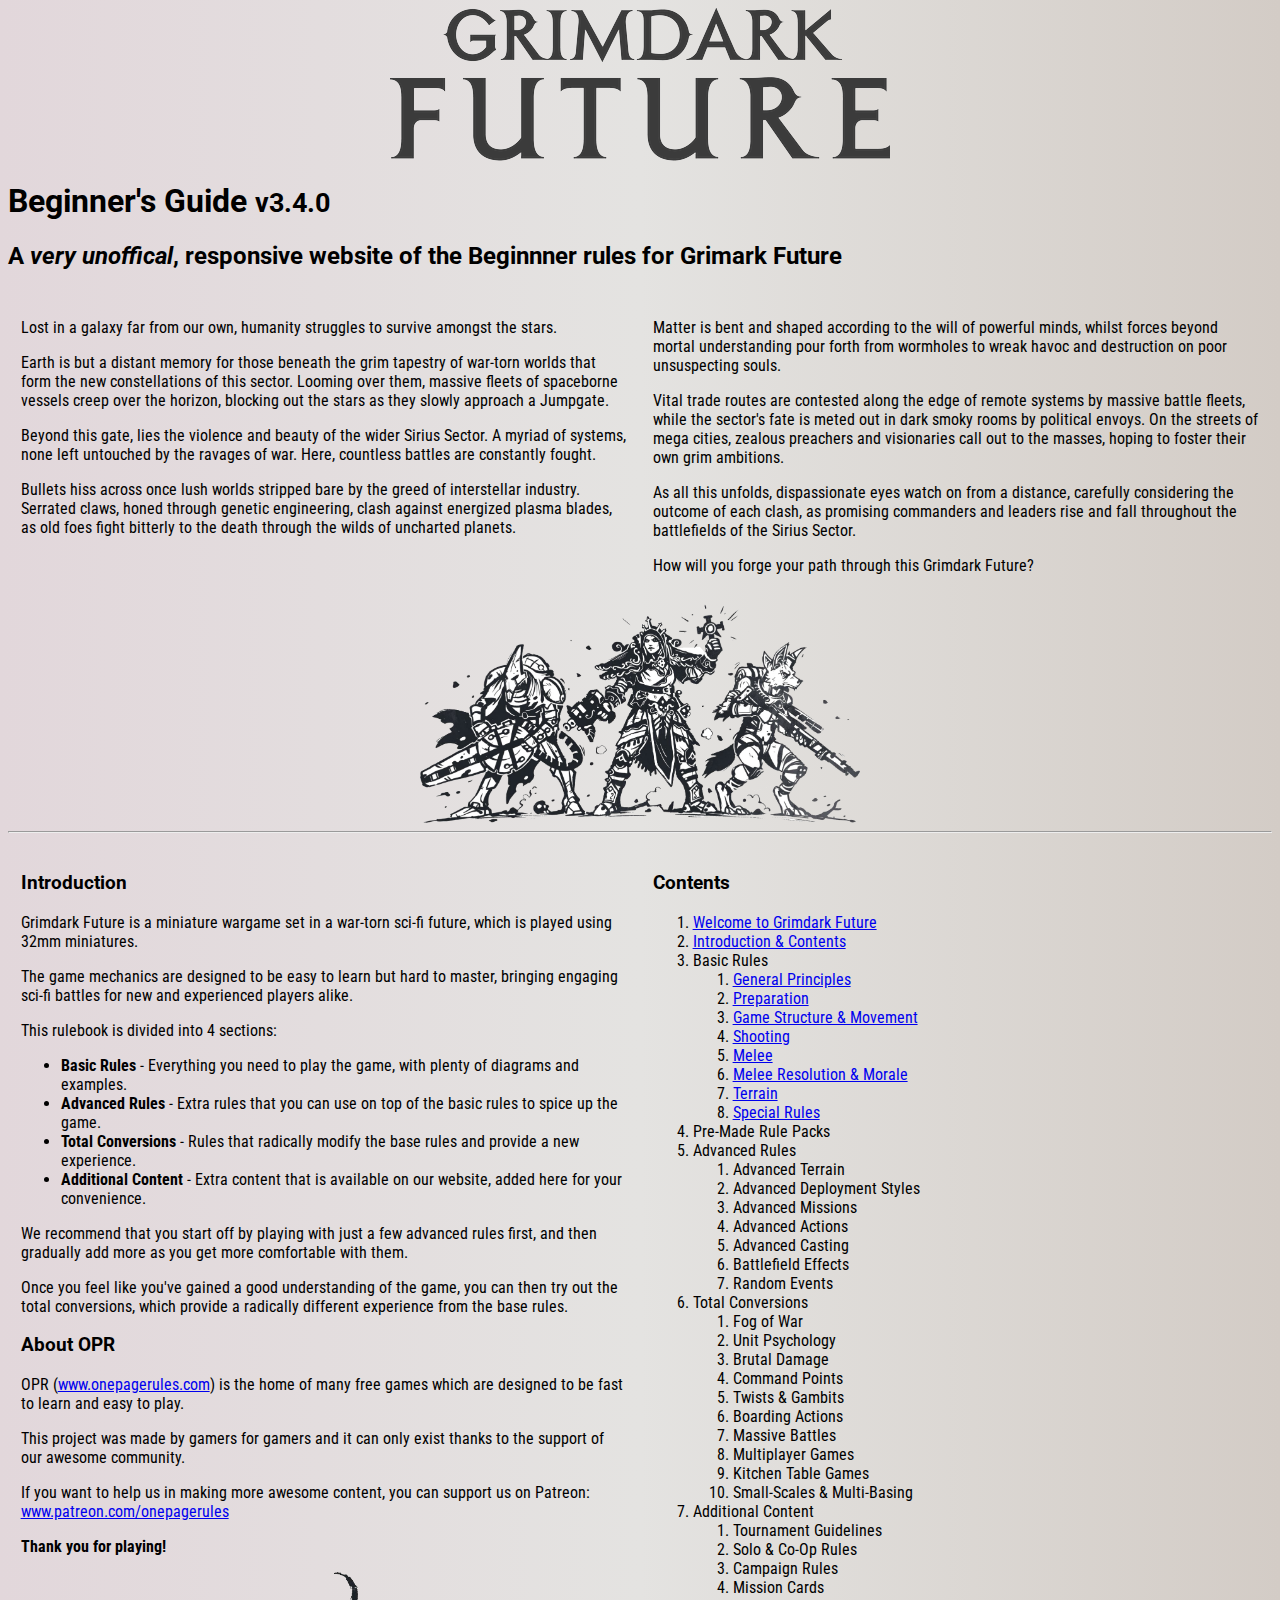
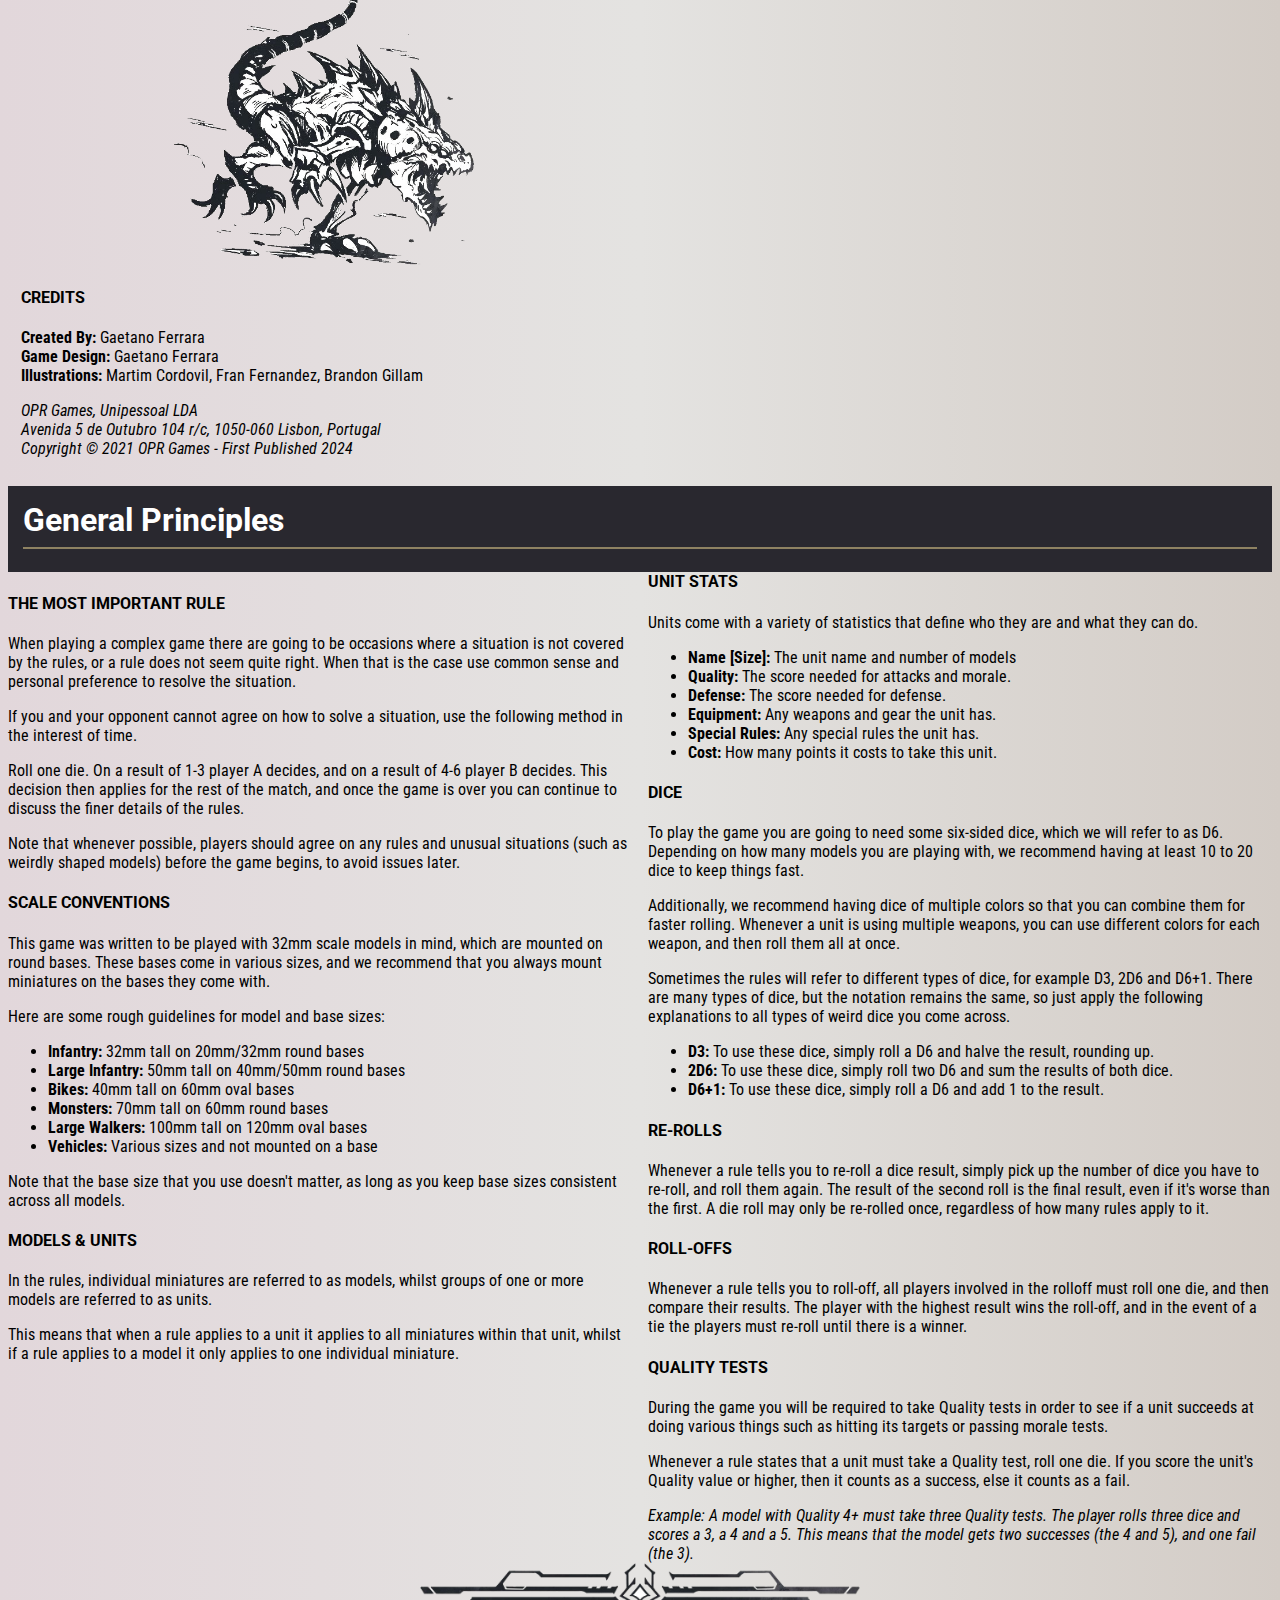
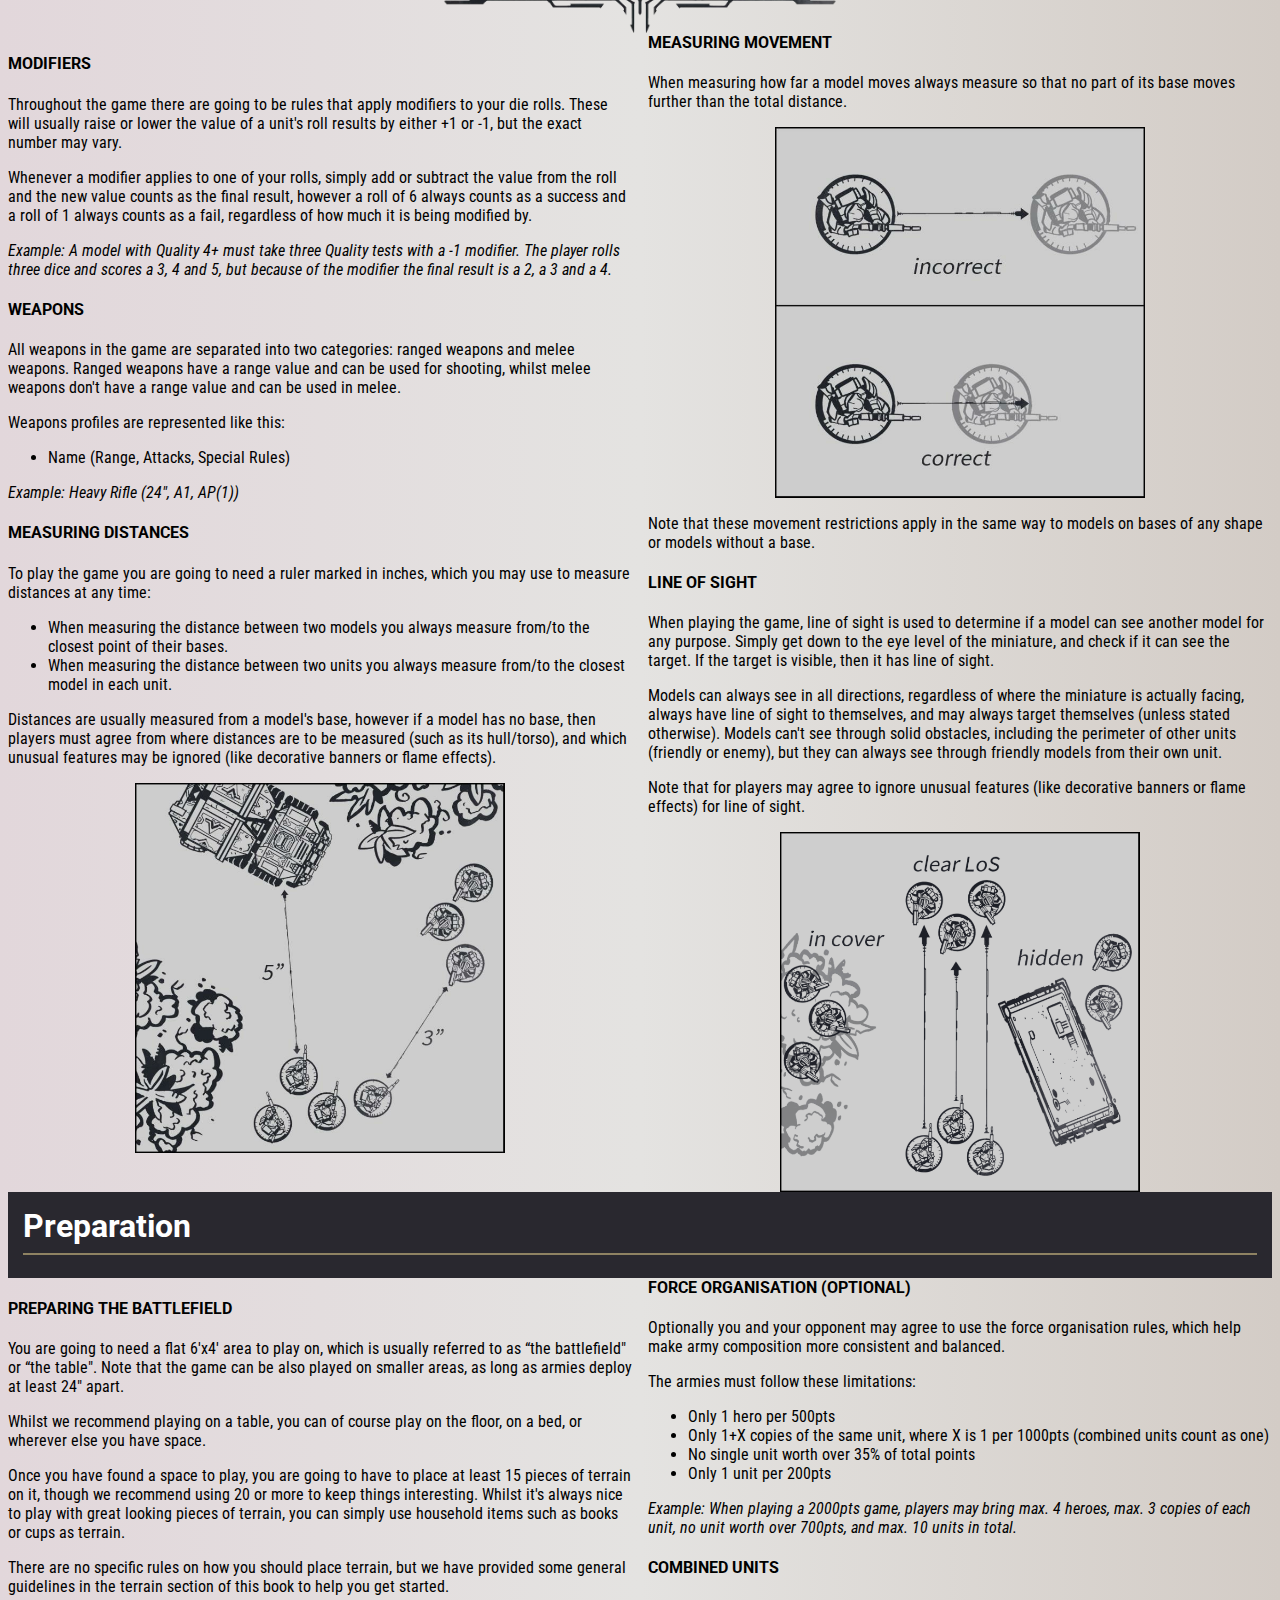
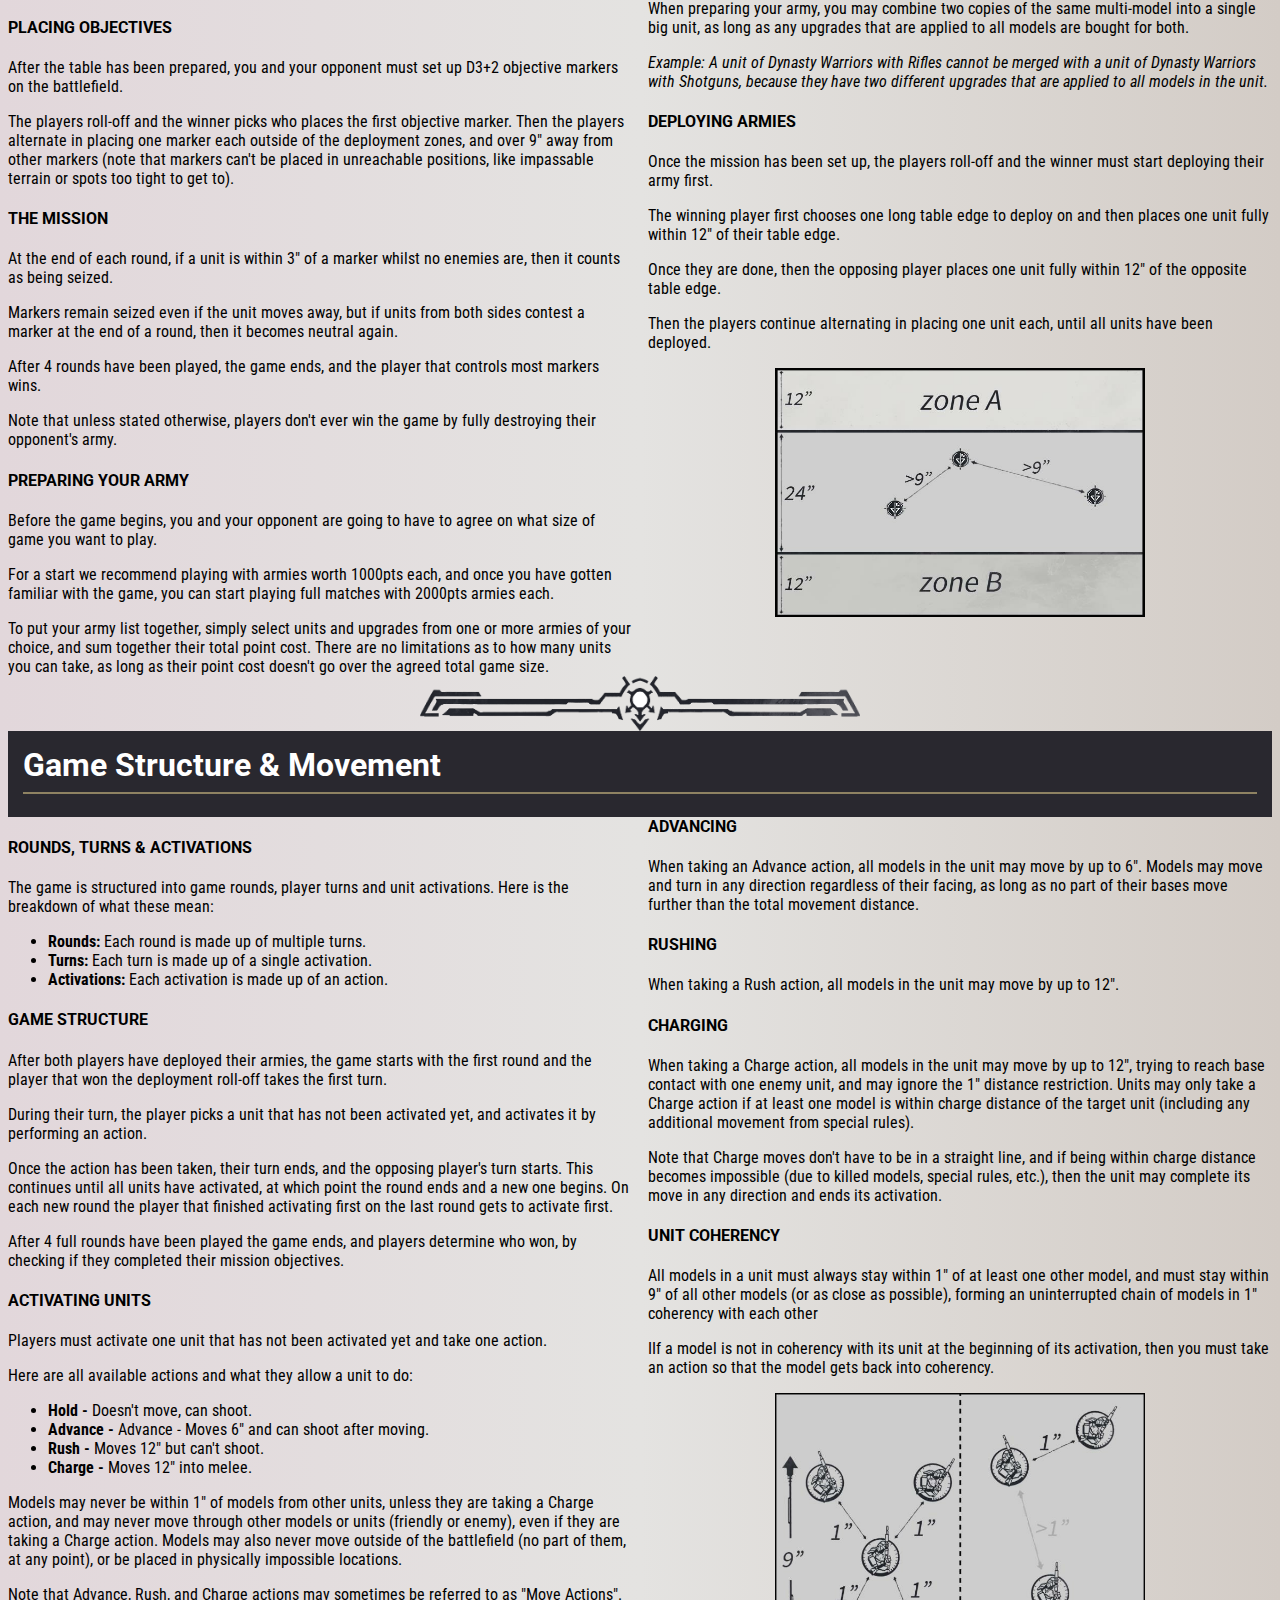
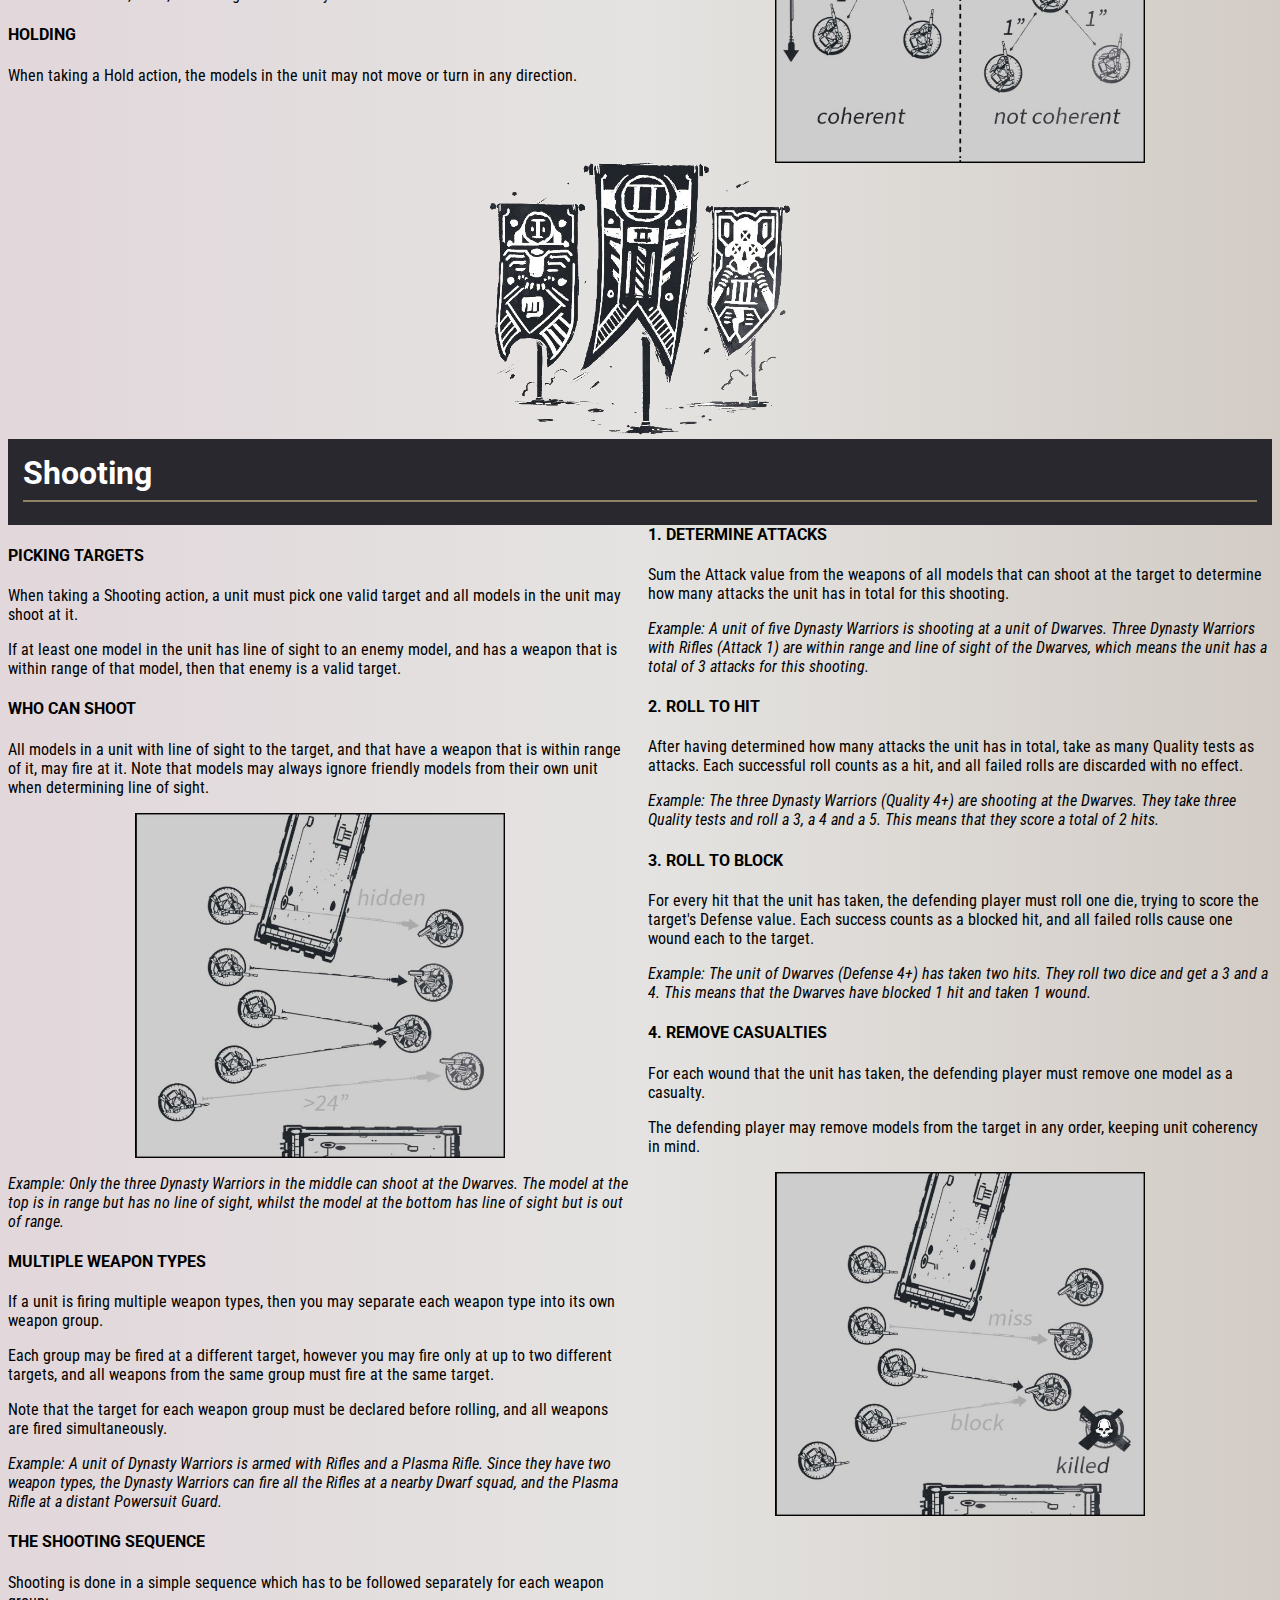
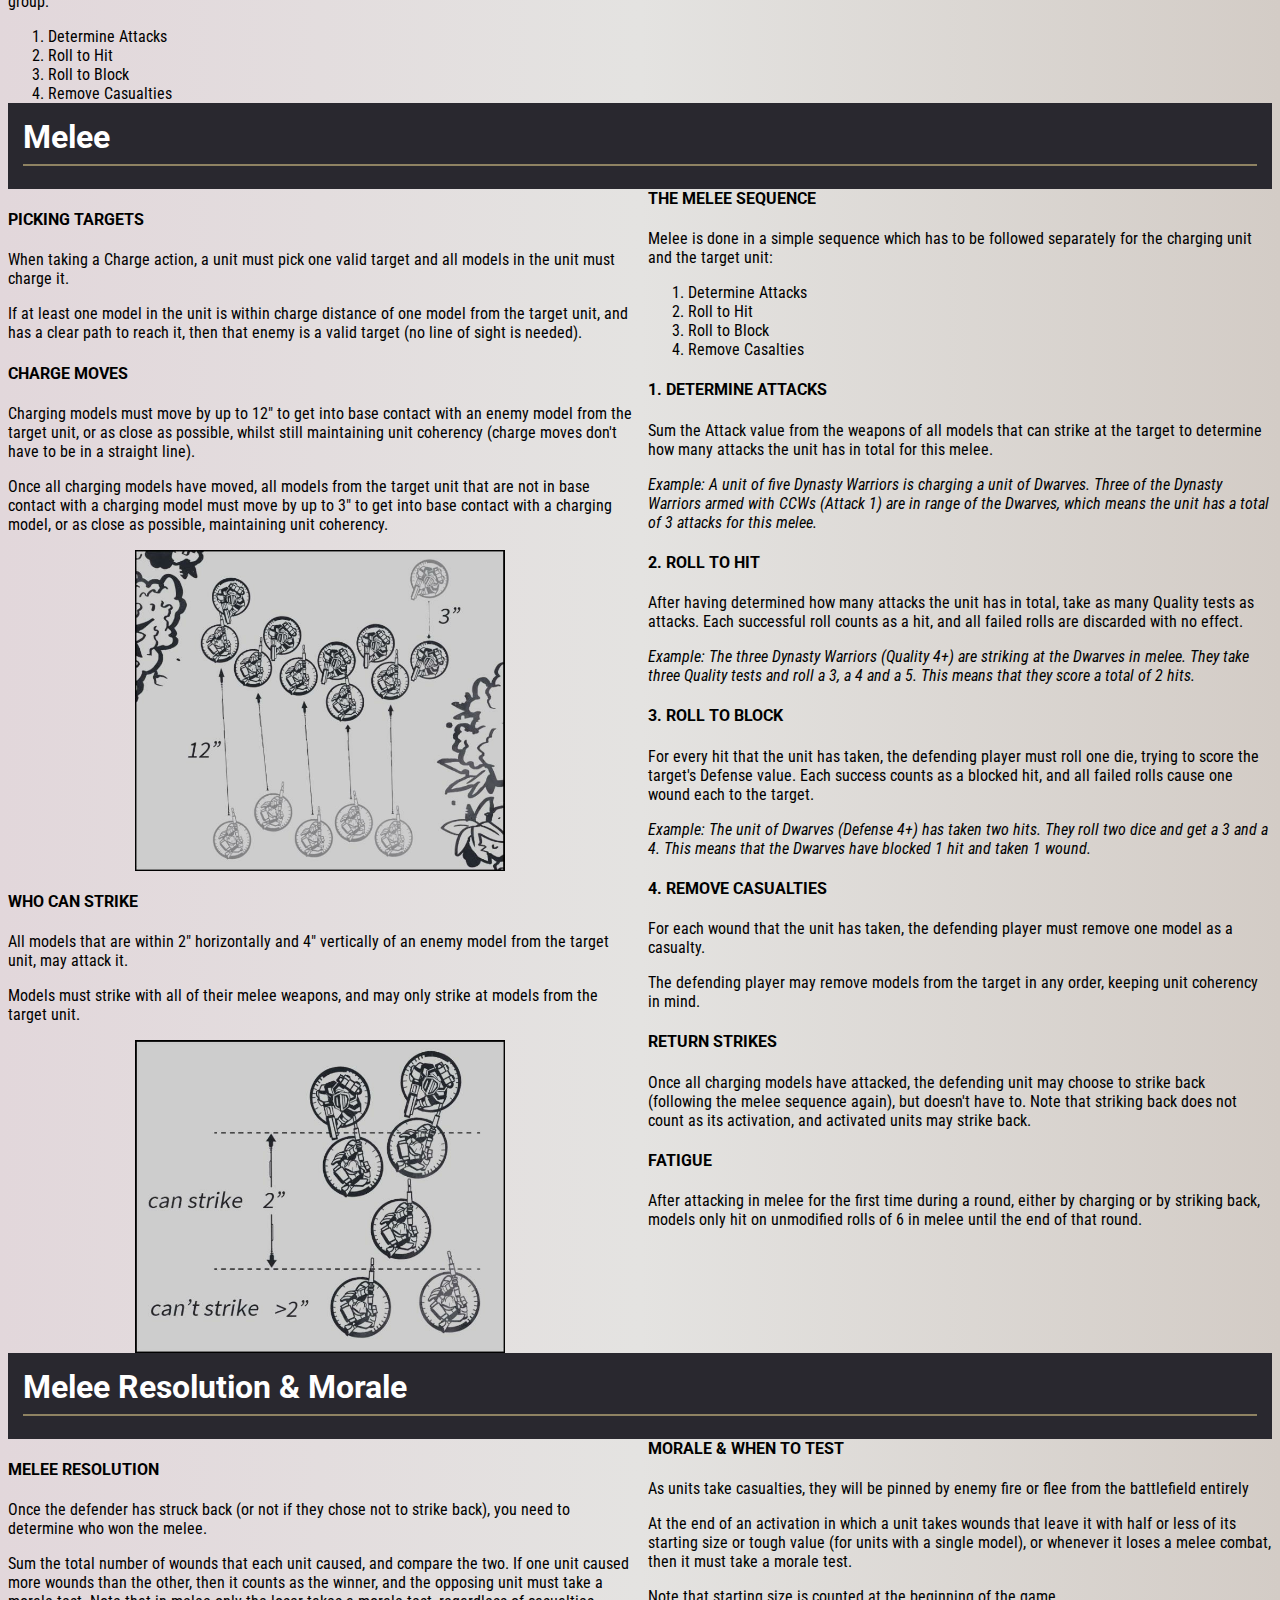
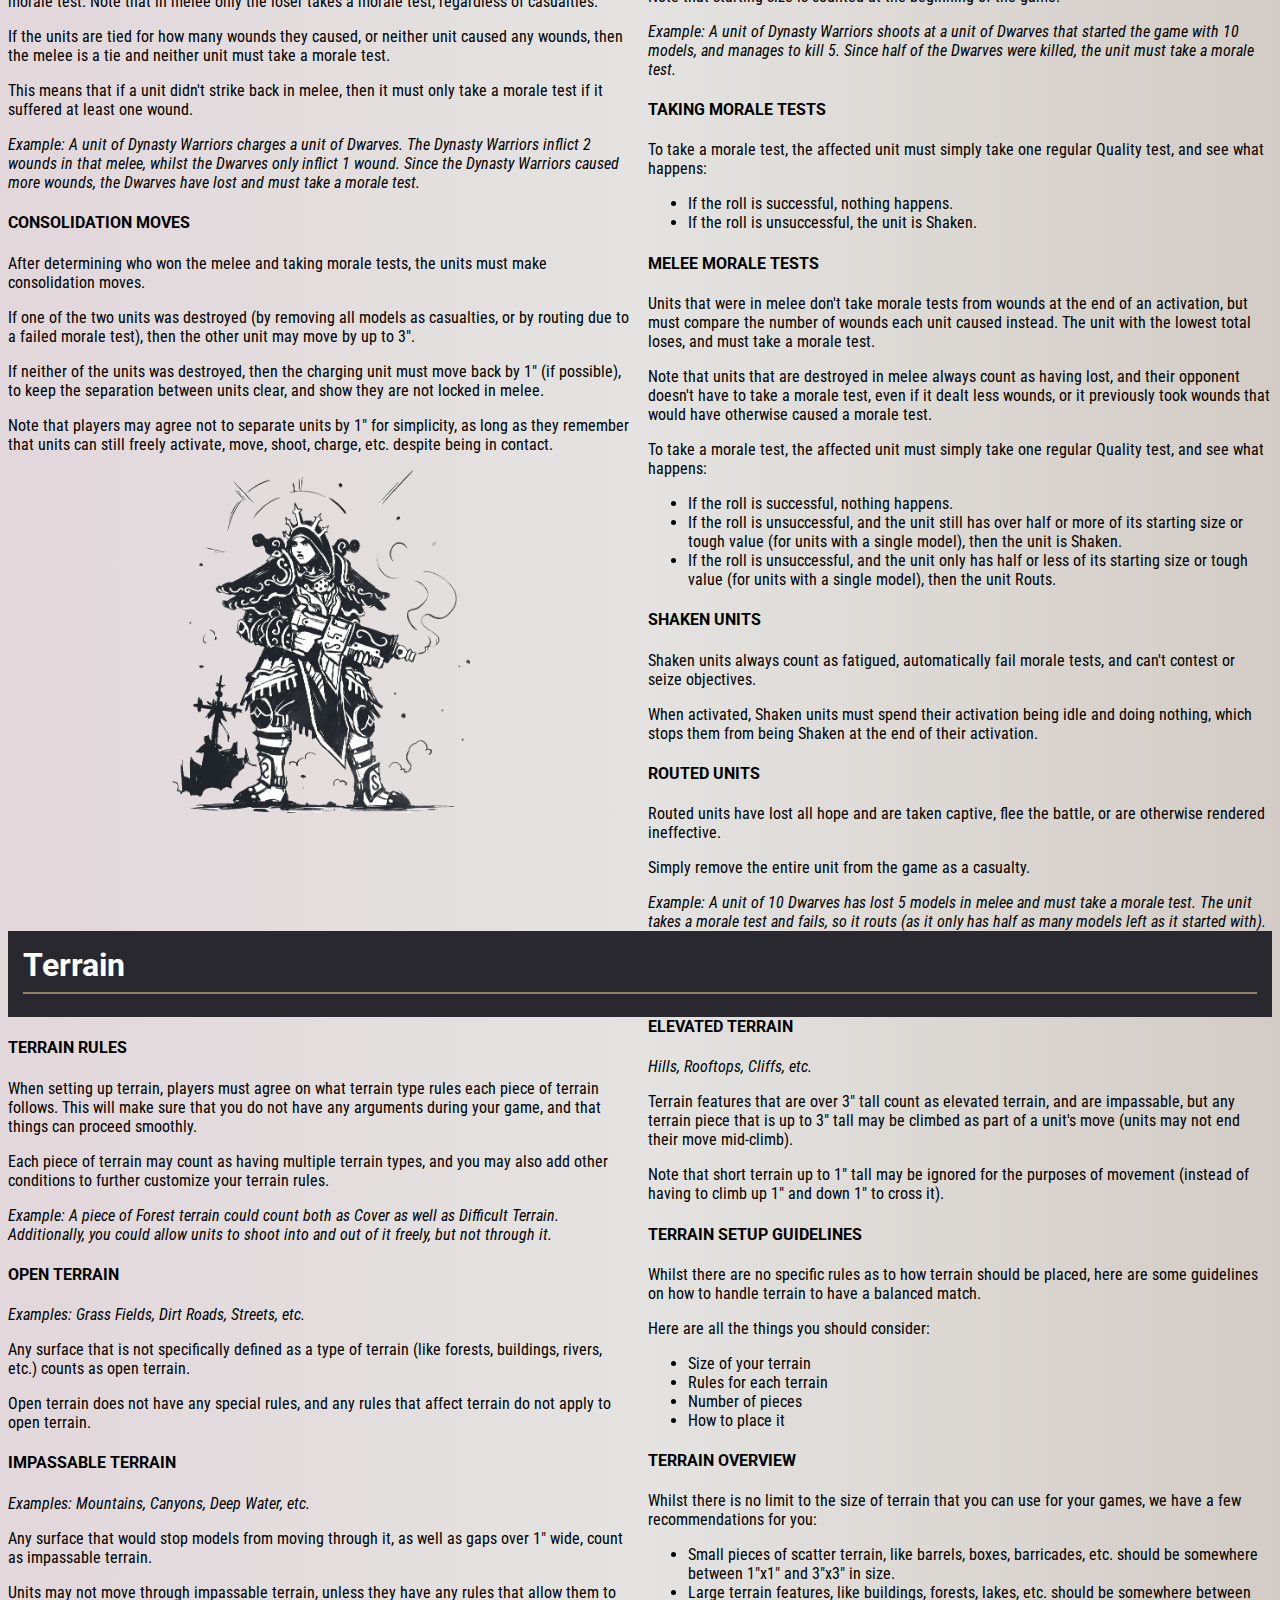
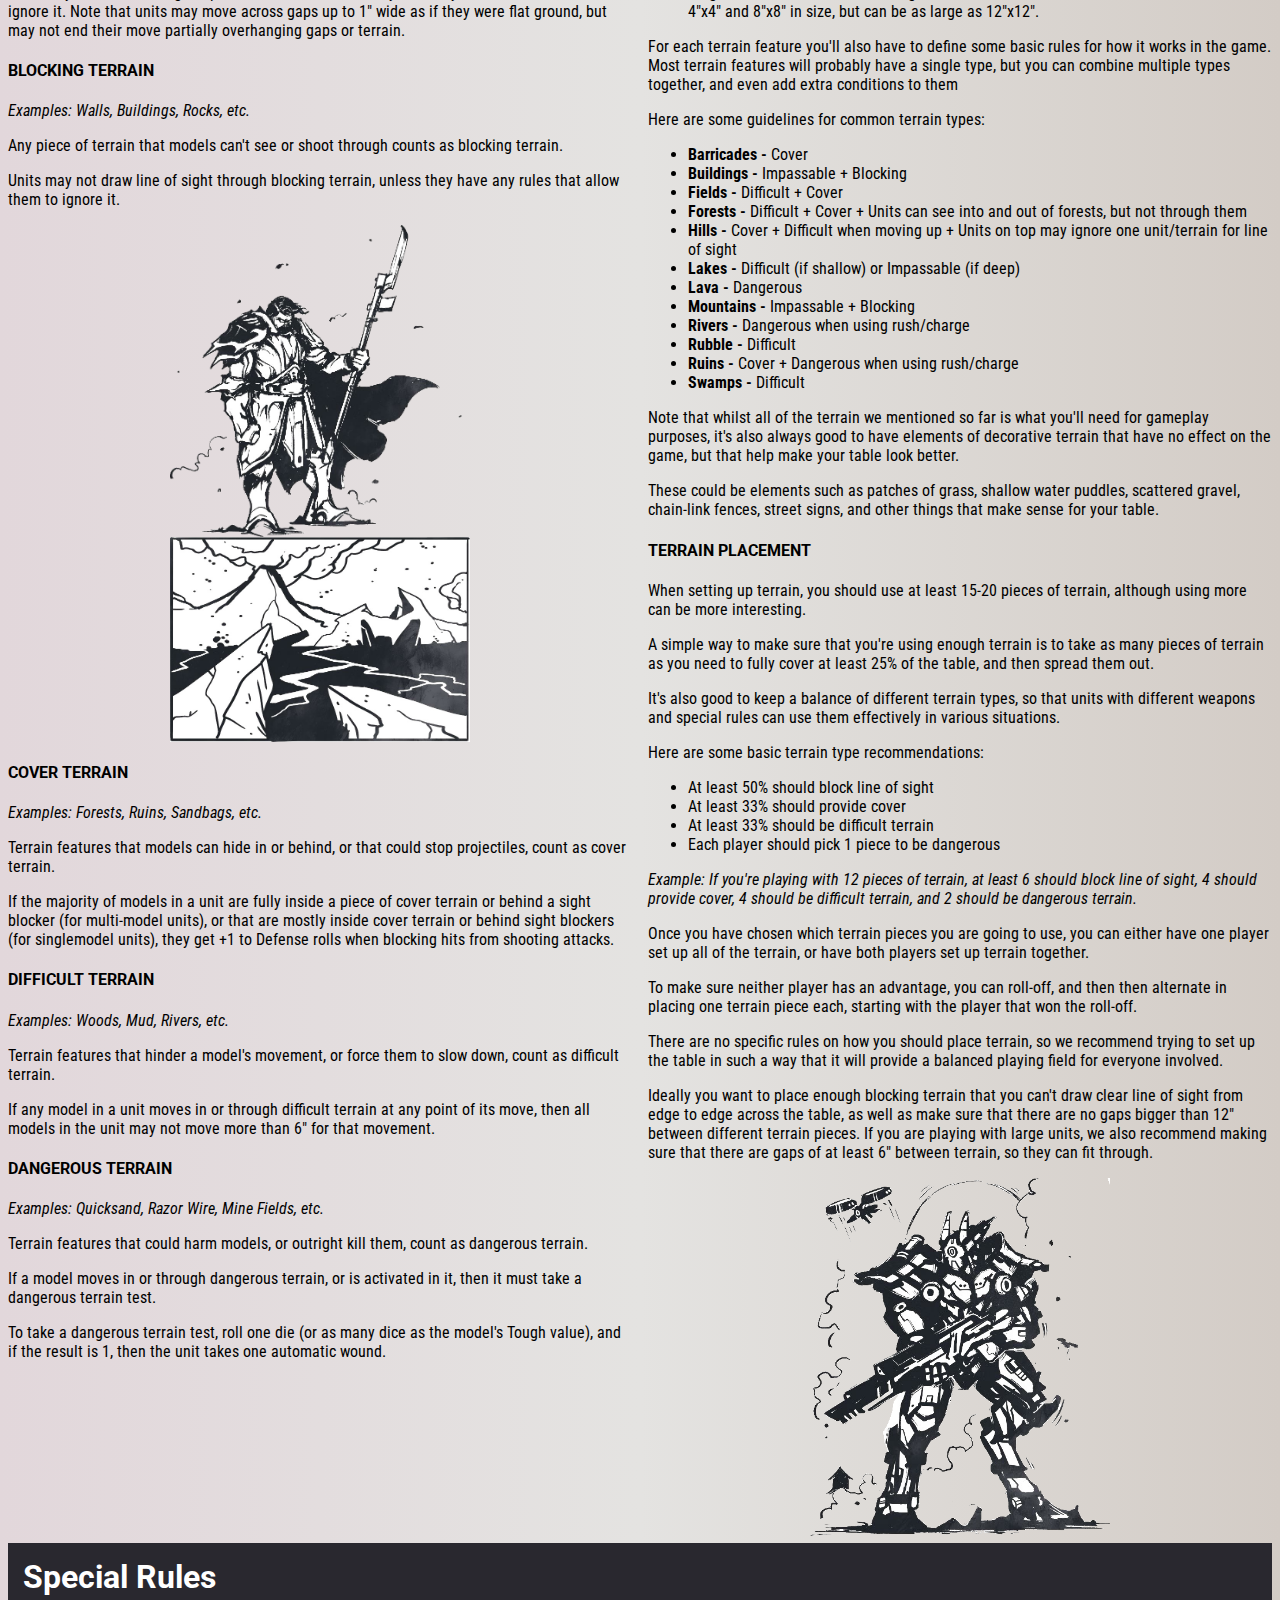
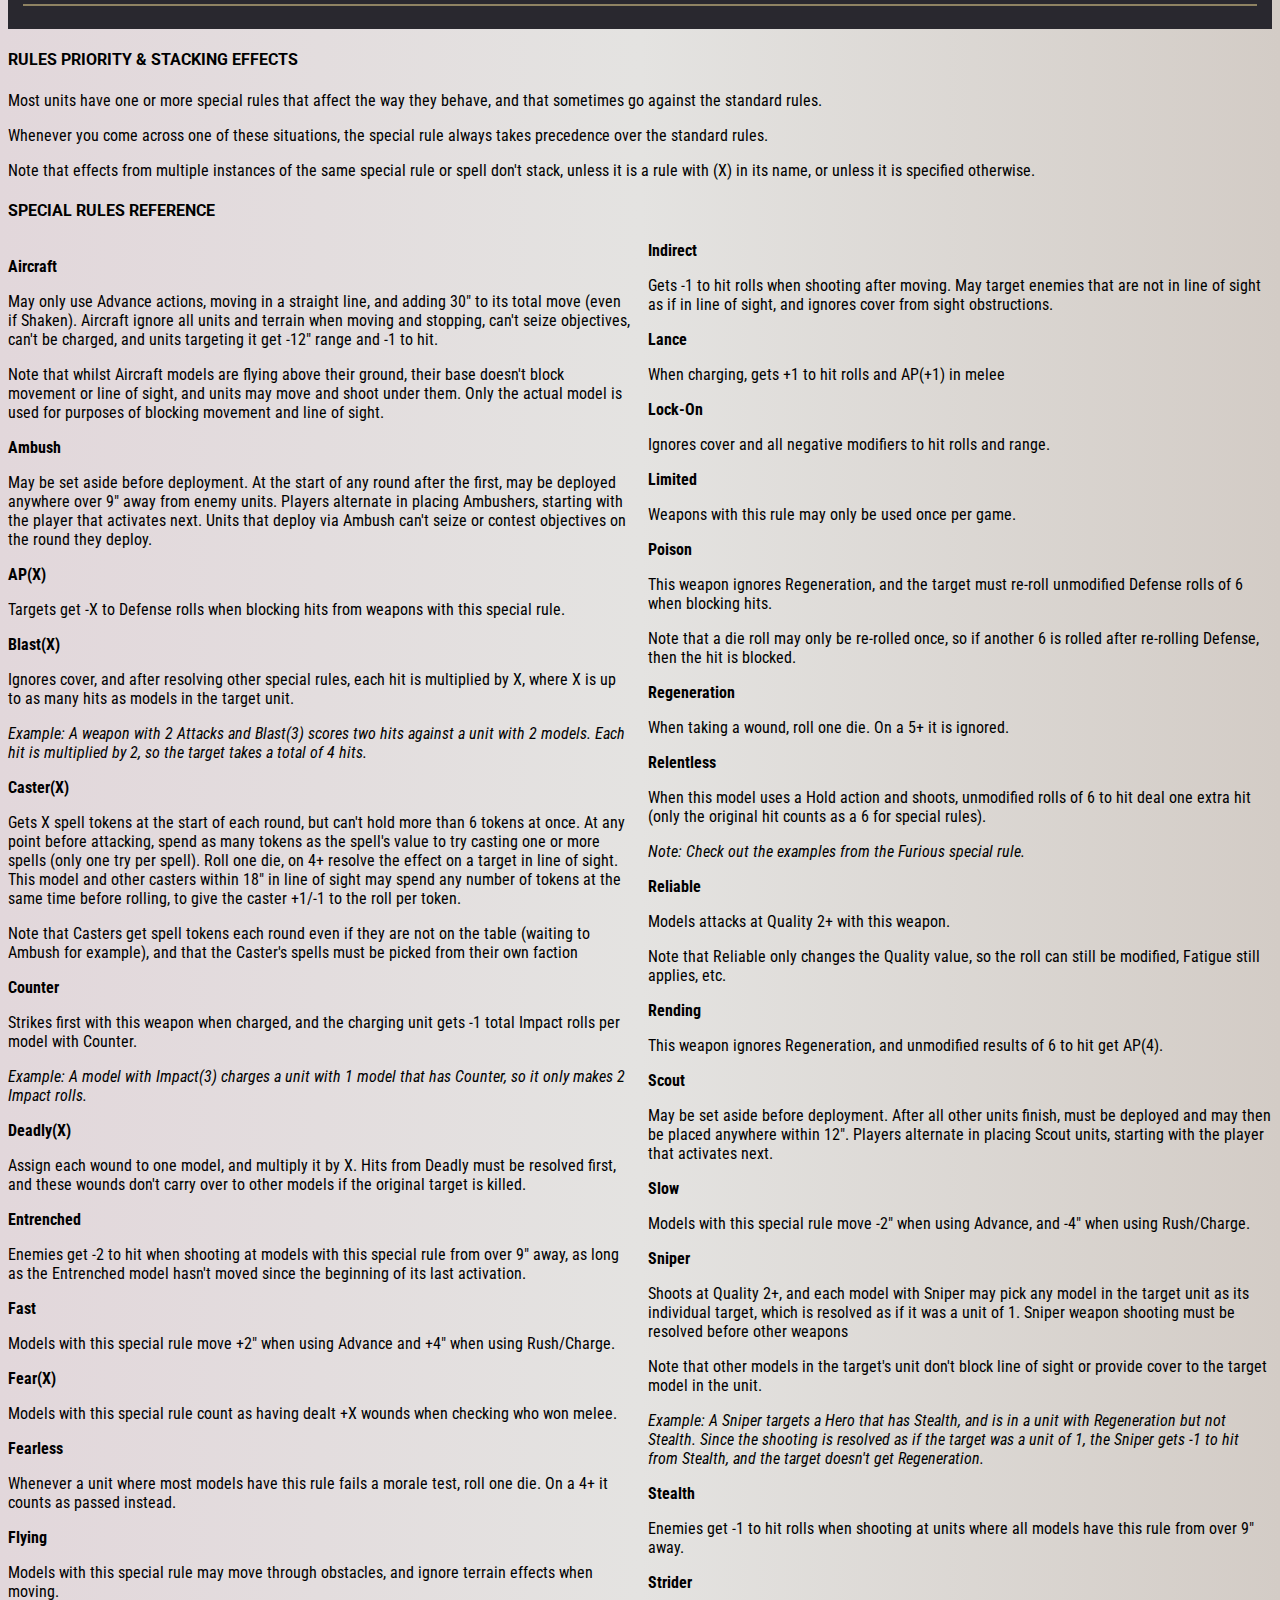
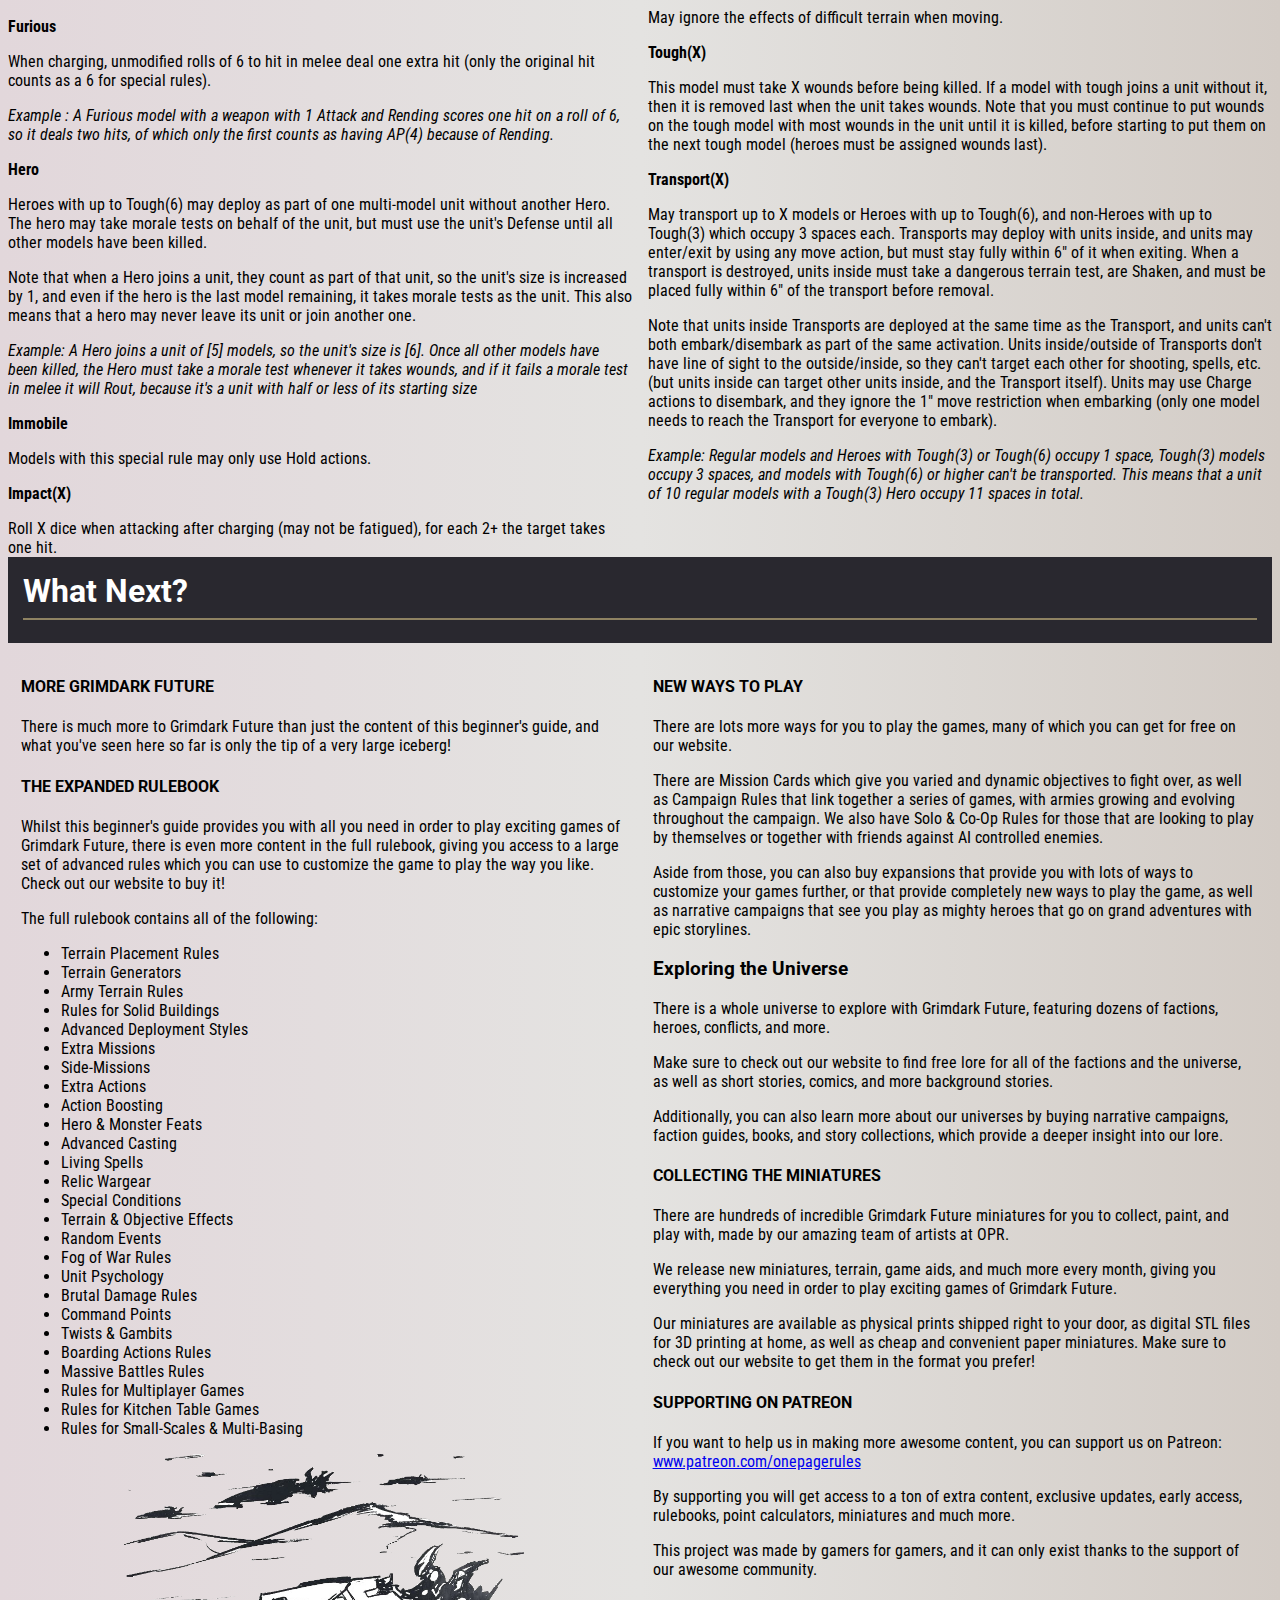
==== commit 1afe3278: "add text through general principles-quality tests" ====
--- a/gf-rules.html
+++ b/gf-rules.html
@@ -25,7 +25,11 @@
   </head>
   <body>
     <header>
-      <img src="images/gf-images/gf-logo.png" alt="Grimdark Future logo" />
+      <img
+        src="images/gf-images/gf-logo.png"
+        alt="Grimdark Future logo"
+        width="500px"
+      />
       <h1>Beginner's Guide <small>v3.4.0</small></h1>
       <h2>
         A <em>very unoffical</em>, responsive website of the Beginnner rules for
@@ -249,7 +253,7 @@
           Roll one die. On a result of 1-3 player A decides, and on a result of
           4-6 player B decides. This decision then applies for the rest of the
           match, and once the game is over you can continue to discuss the finer
-          details of the rules
+          details of the rules.
         </p>
         <p>
           Note that whenever possible, players should agree on any rules and
@@ -294,7 +298,7 @@
         <p>
           This means that when a rule applies to a unit it applies to all
           miniatures within that unit, whilst if a rule applies to a model it
-          only applies to one individual miniature
+          only applies to one individual miniature.
         </p>
       </article>
       <article class="general-item no-break">
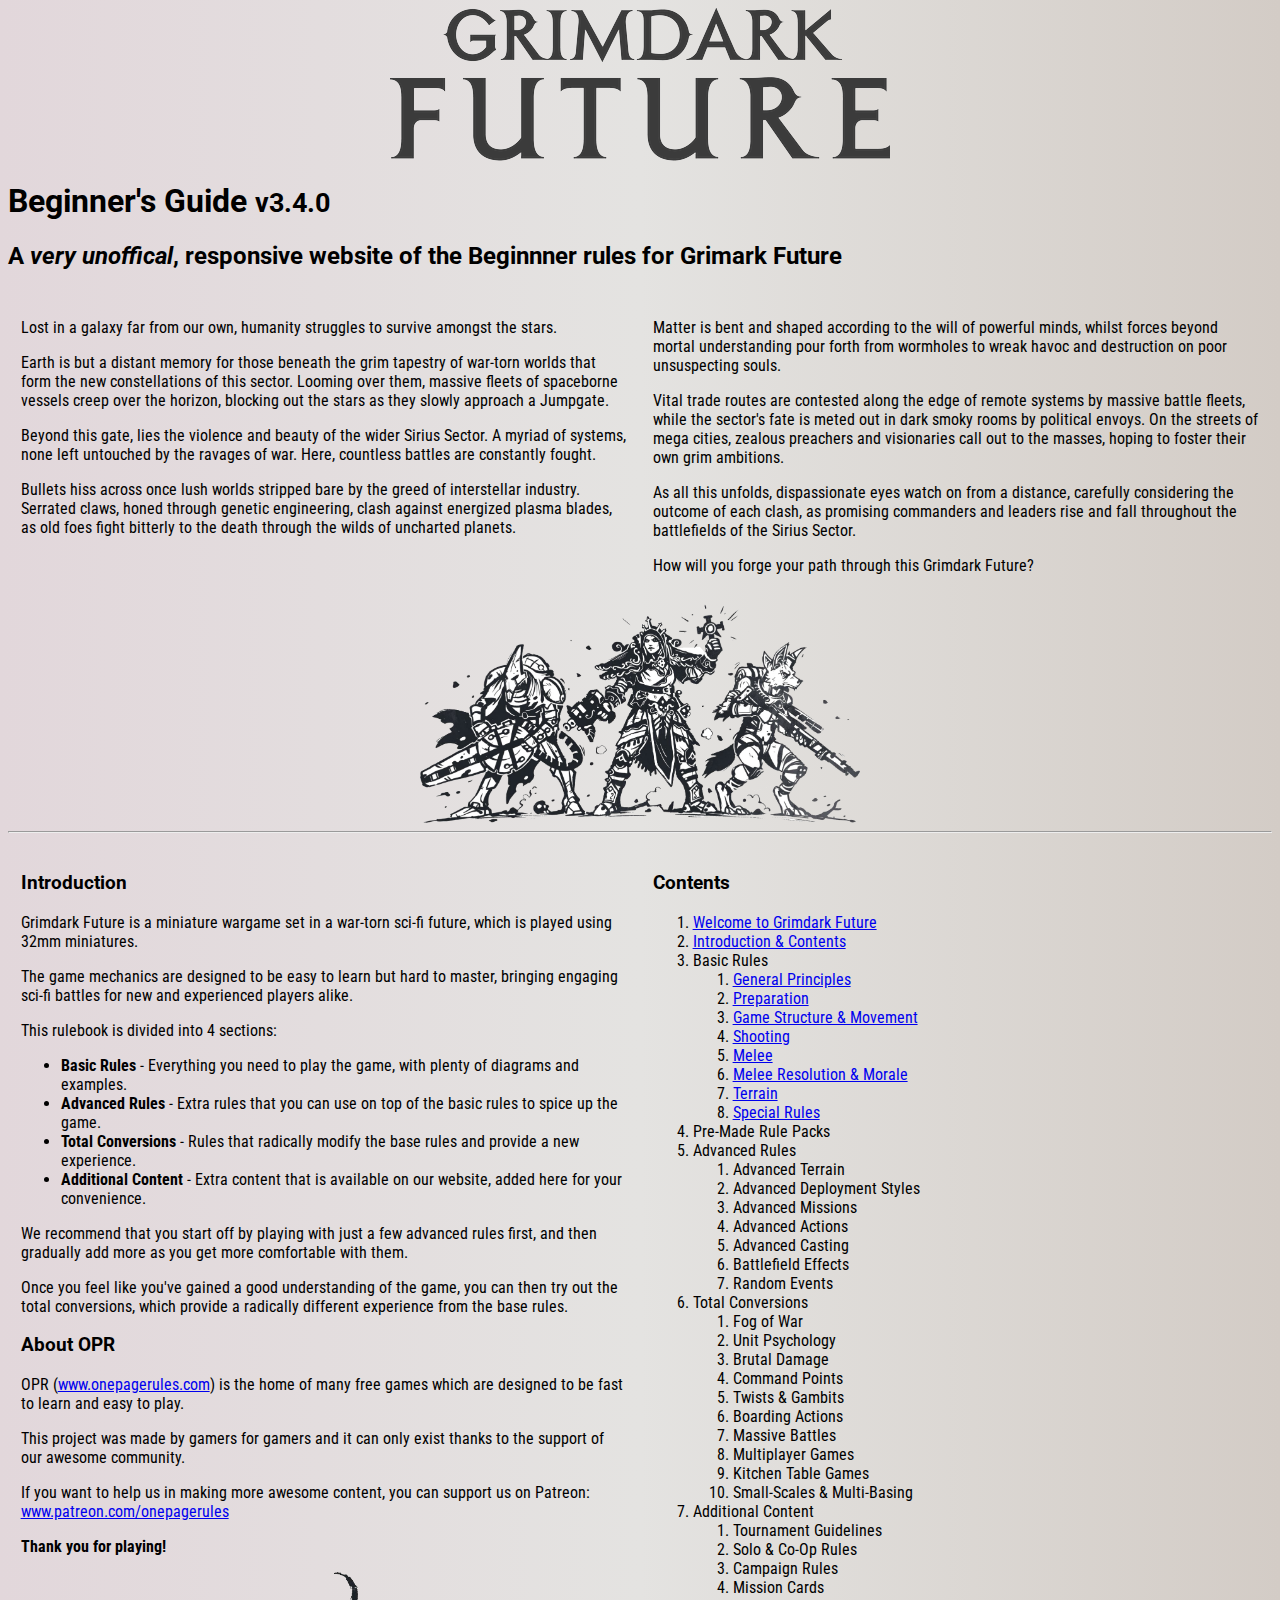
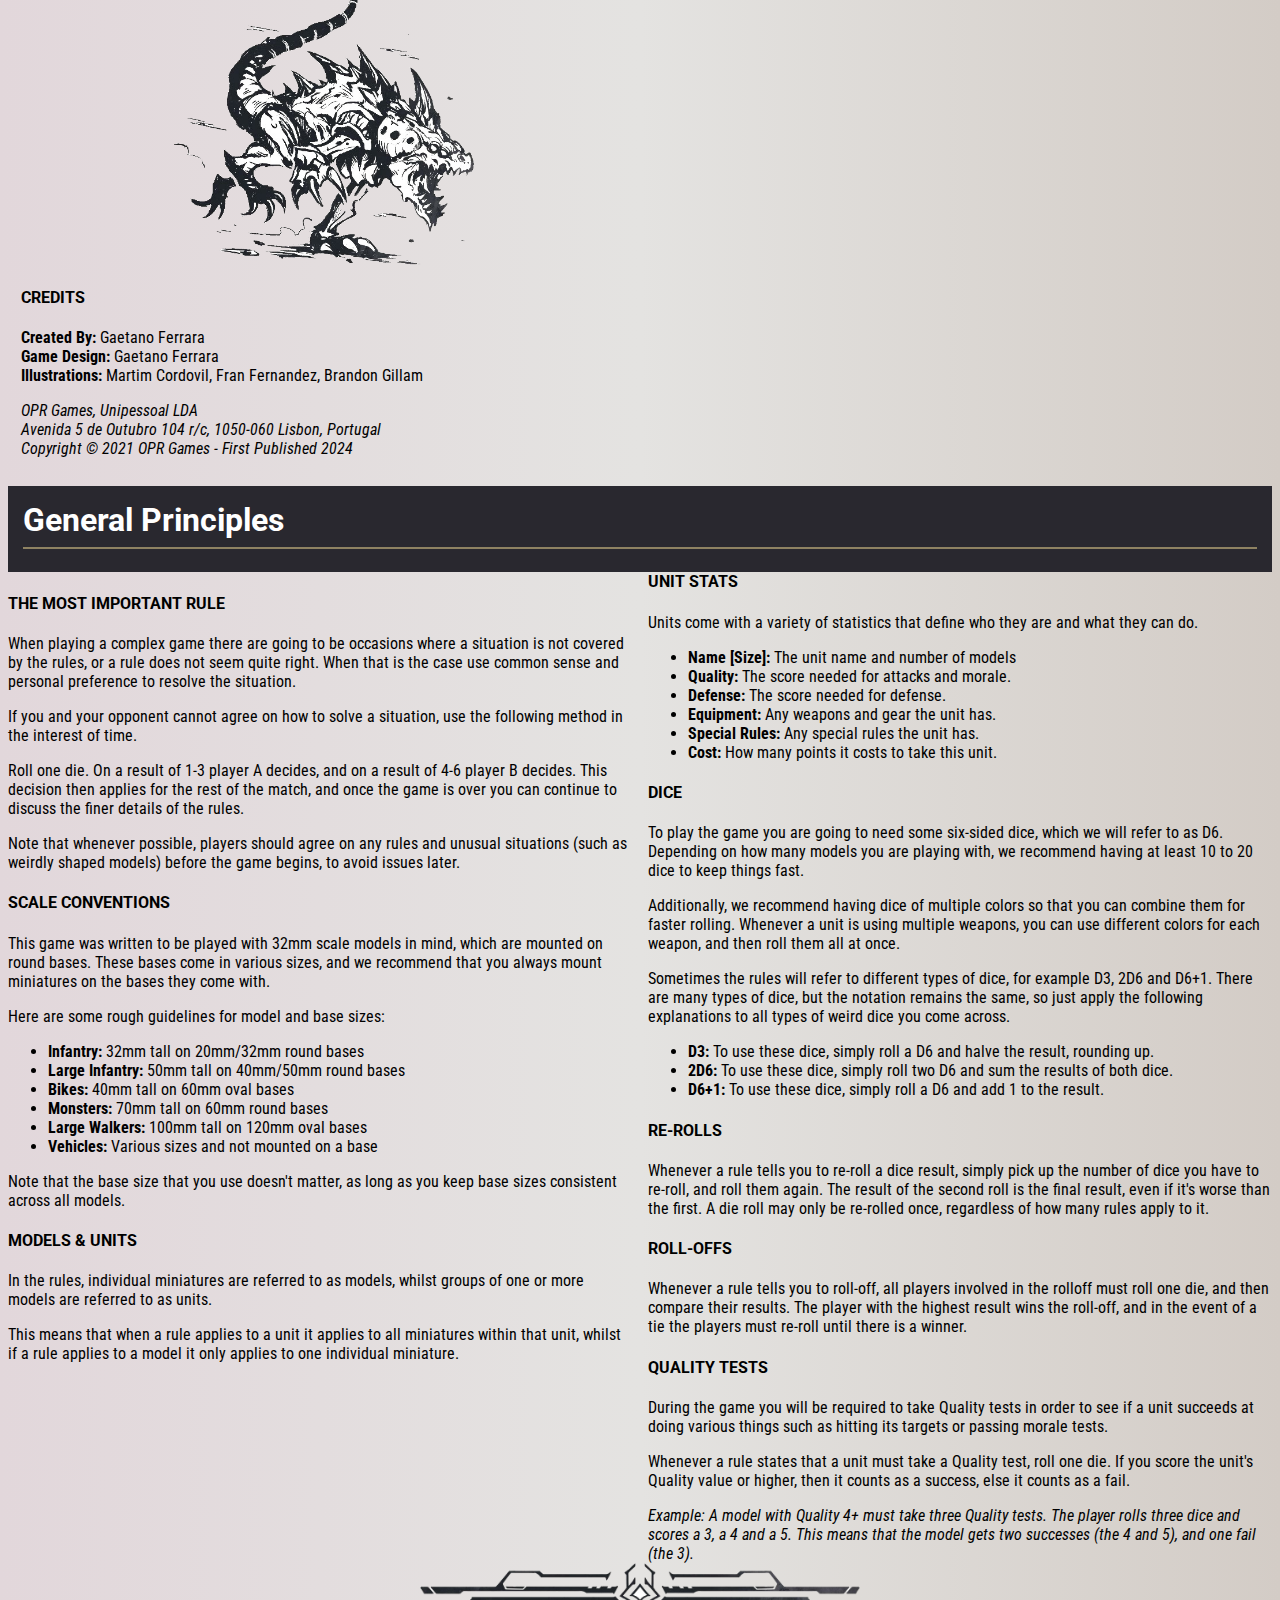
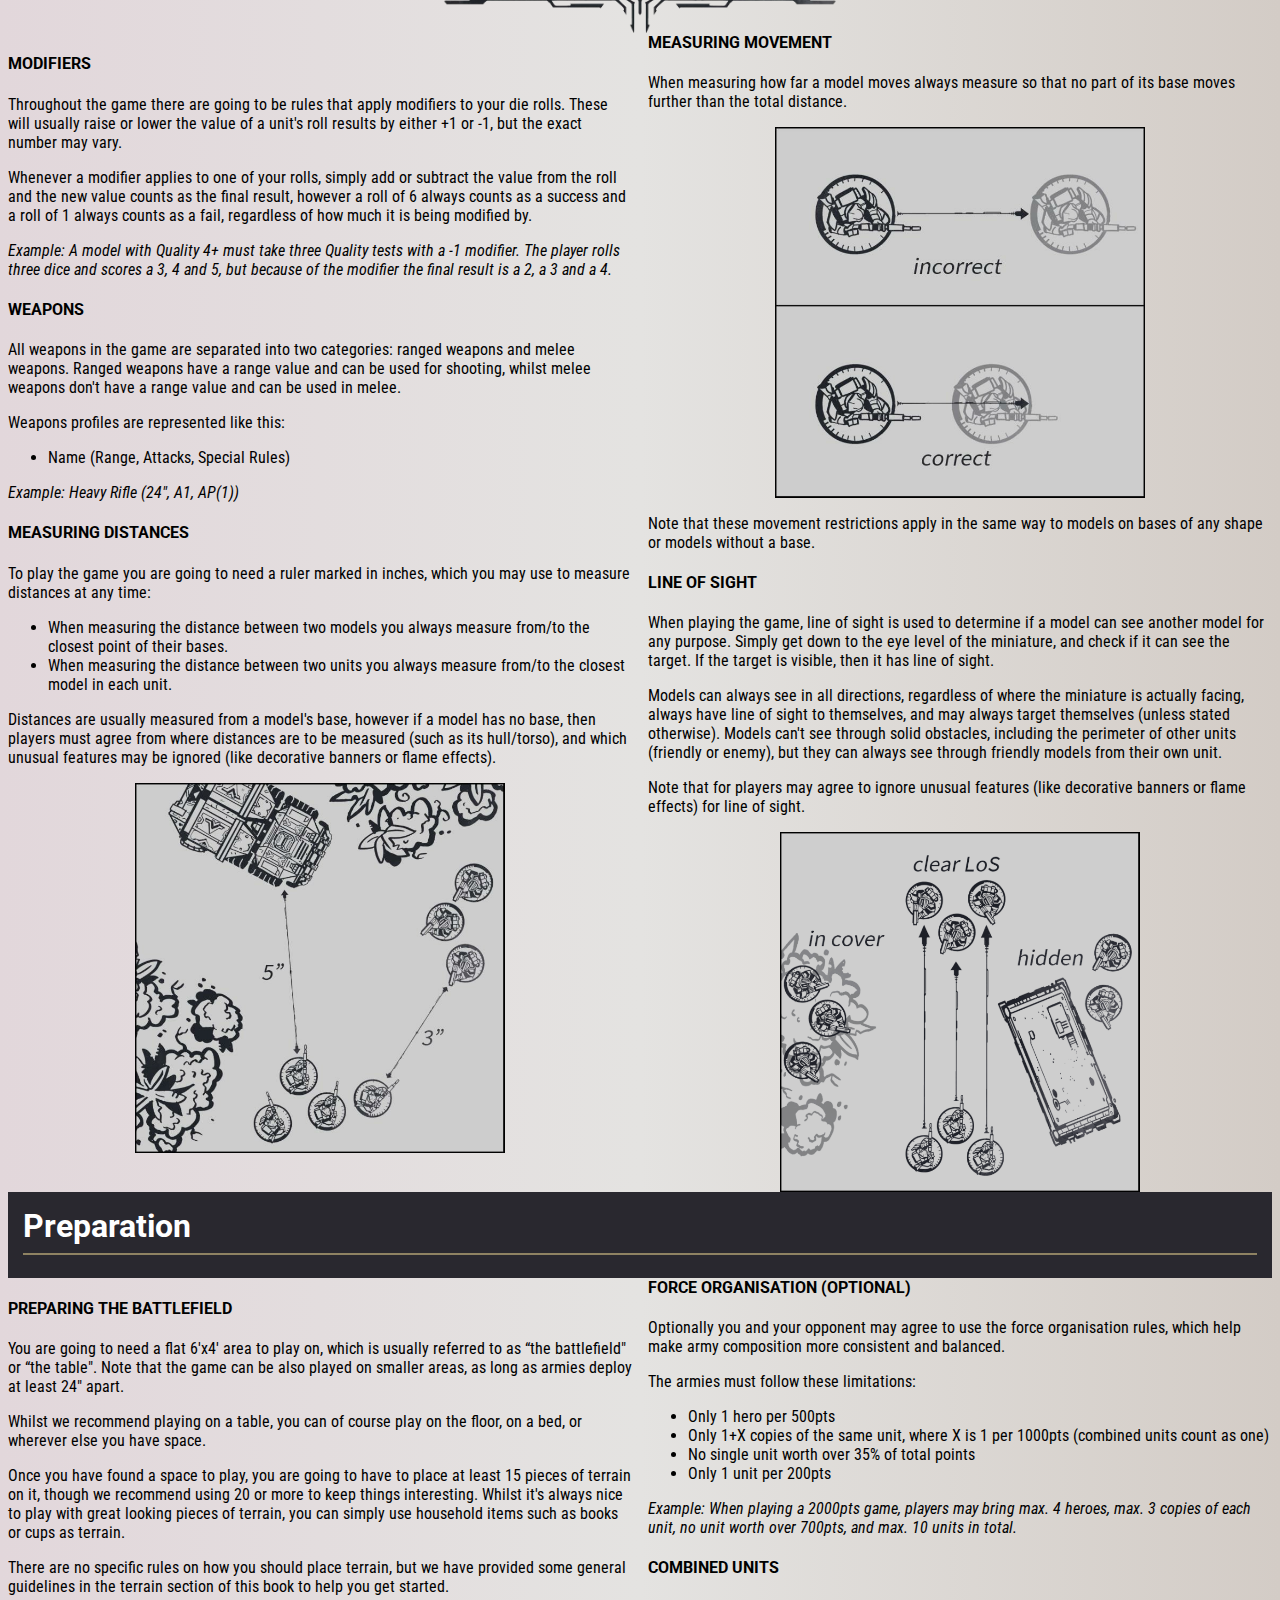
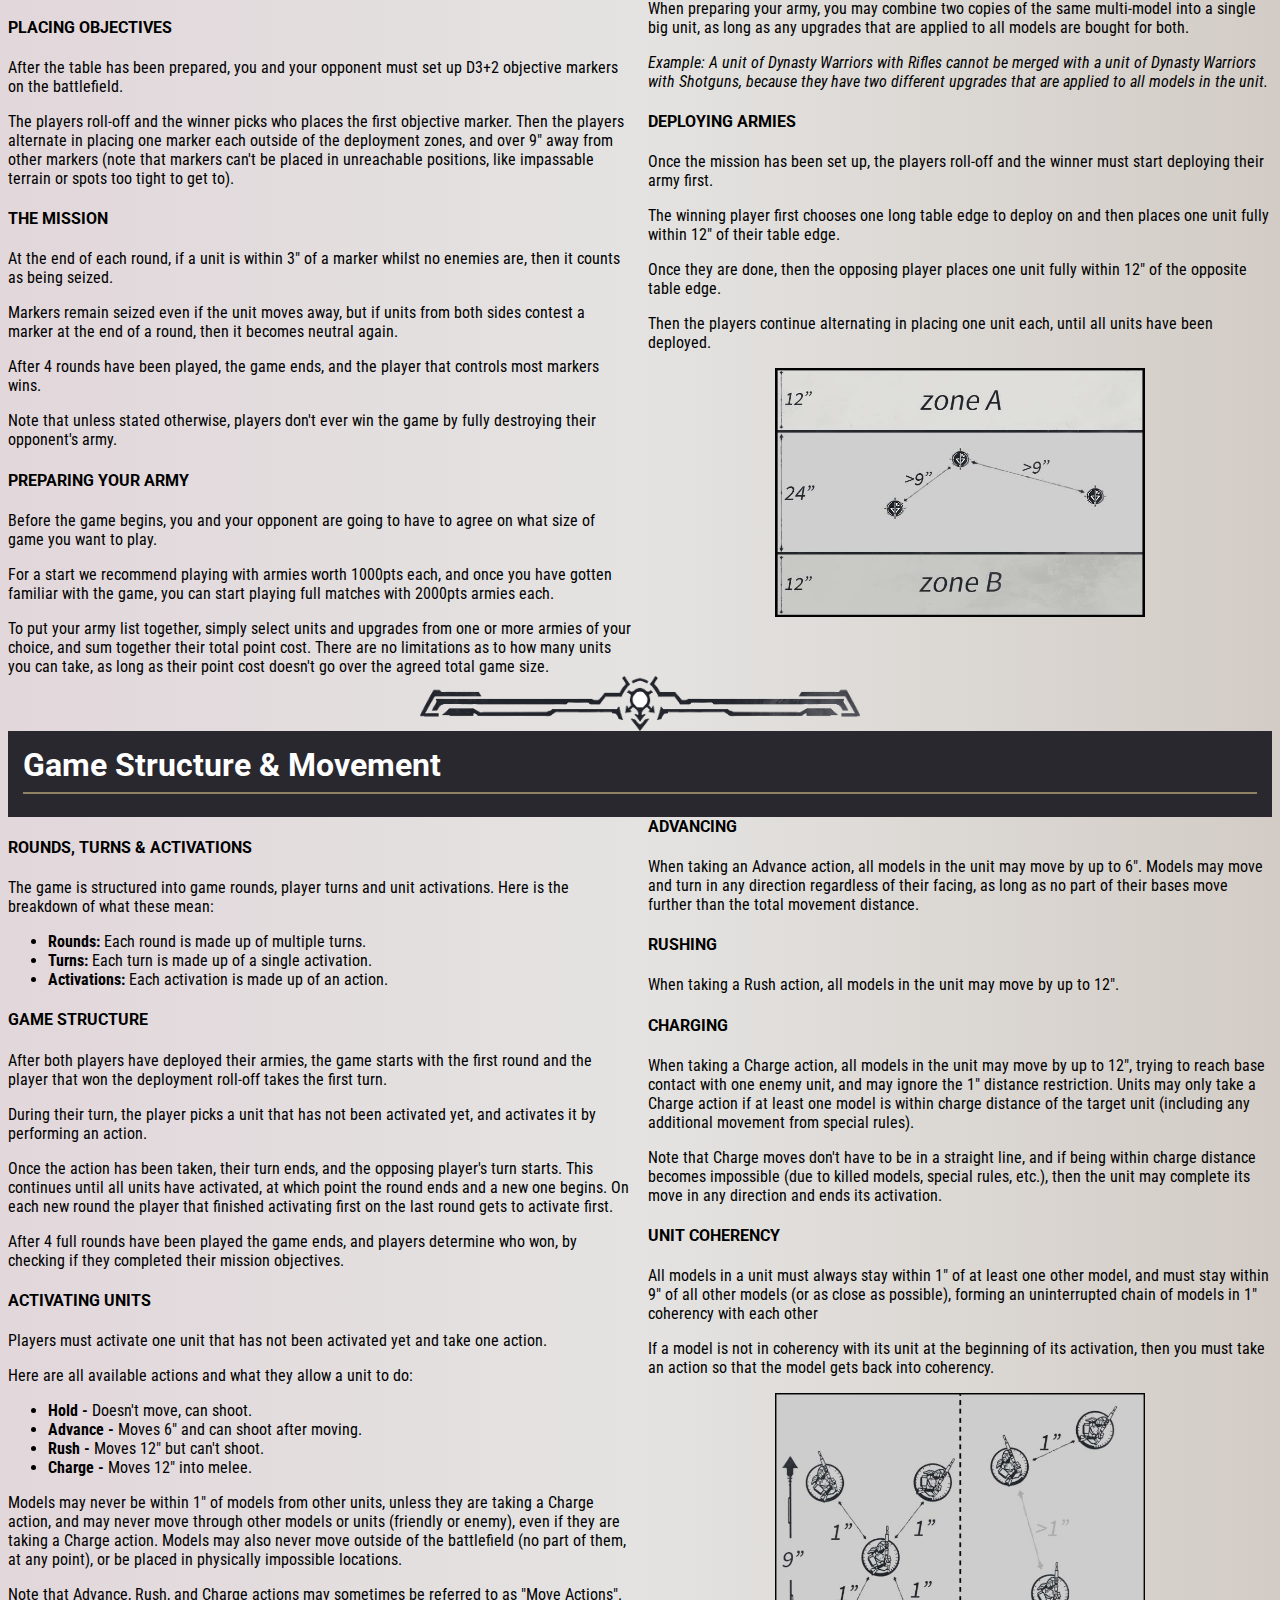
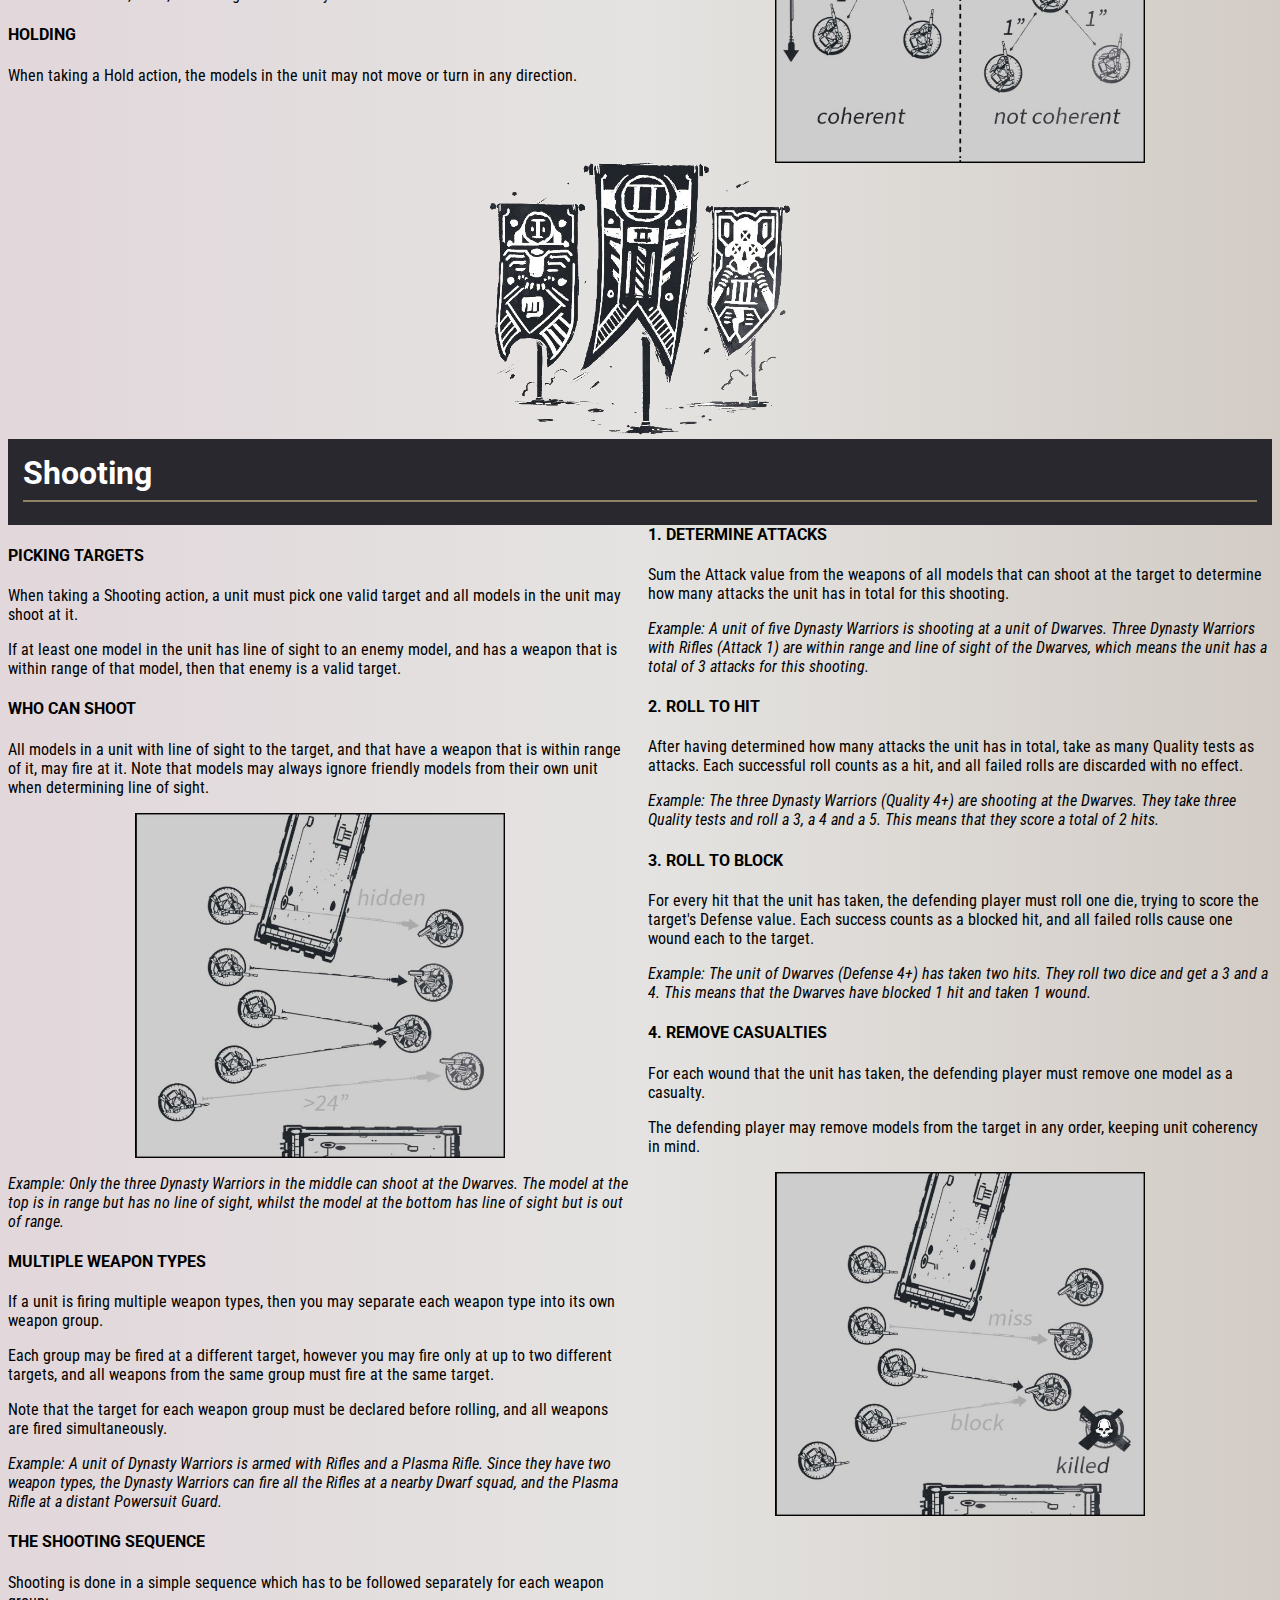
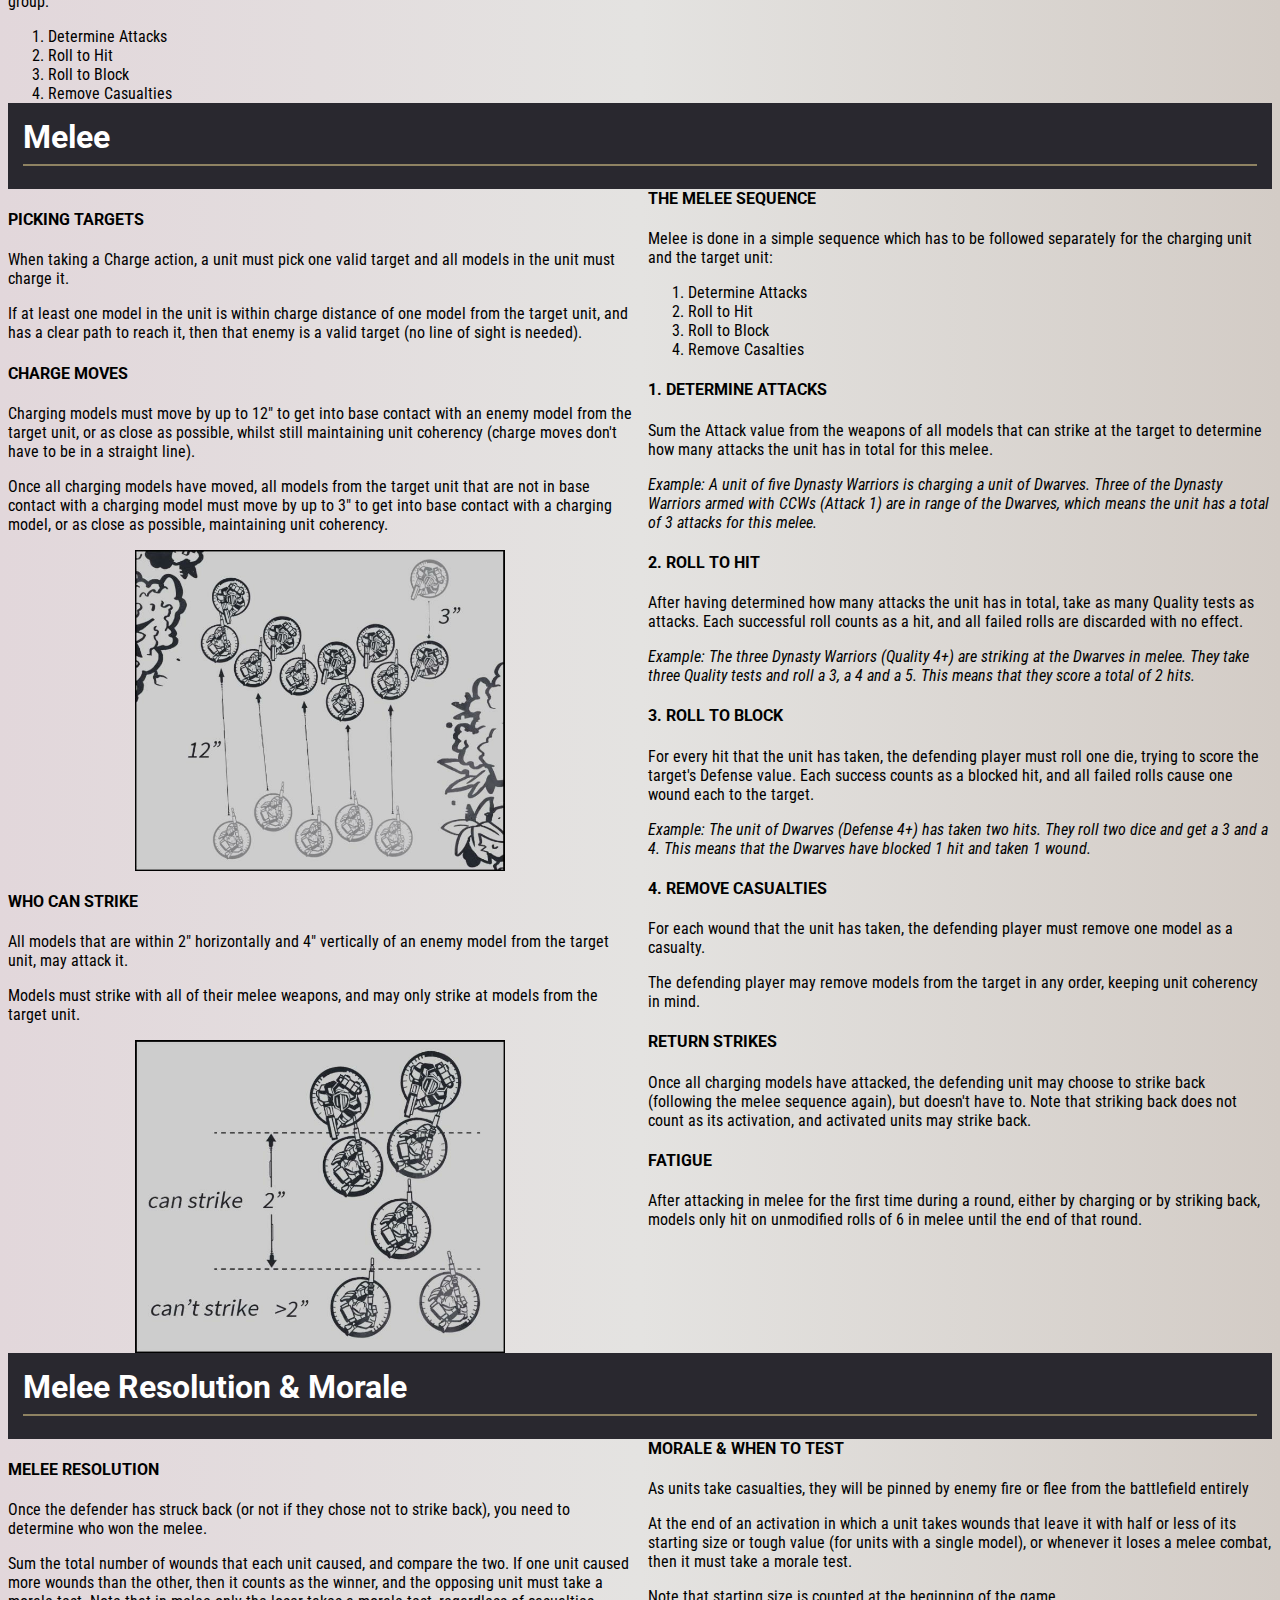
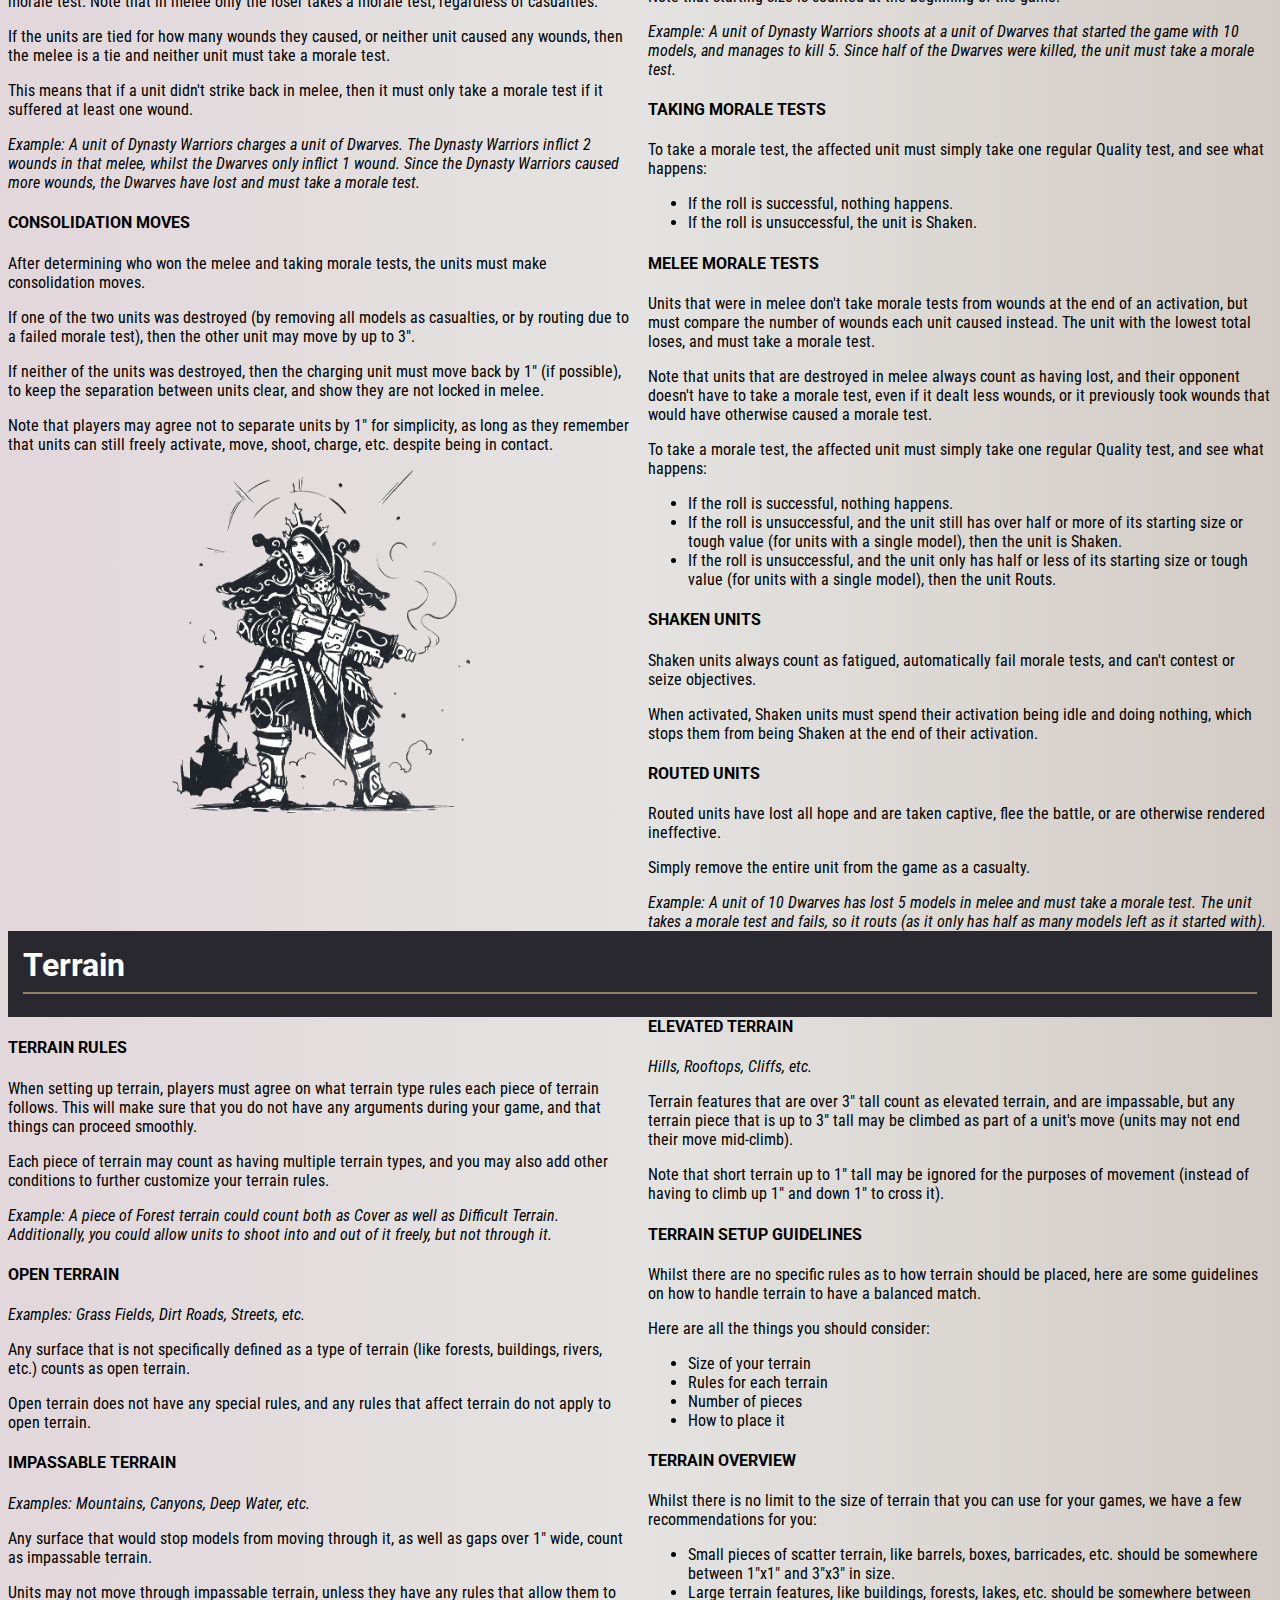
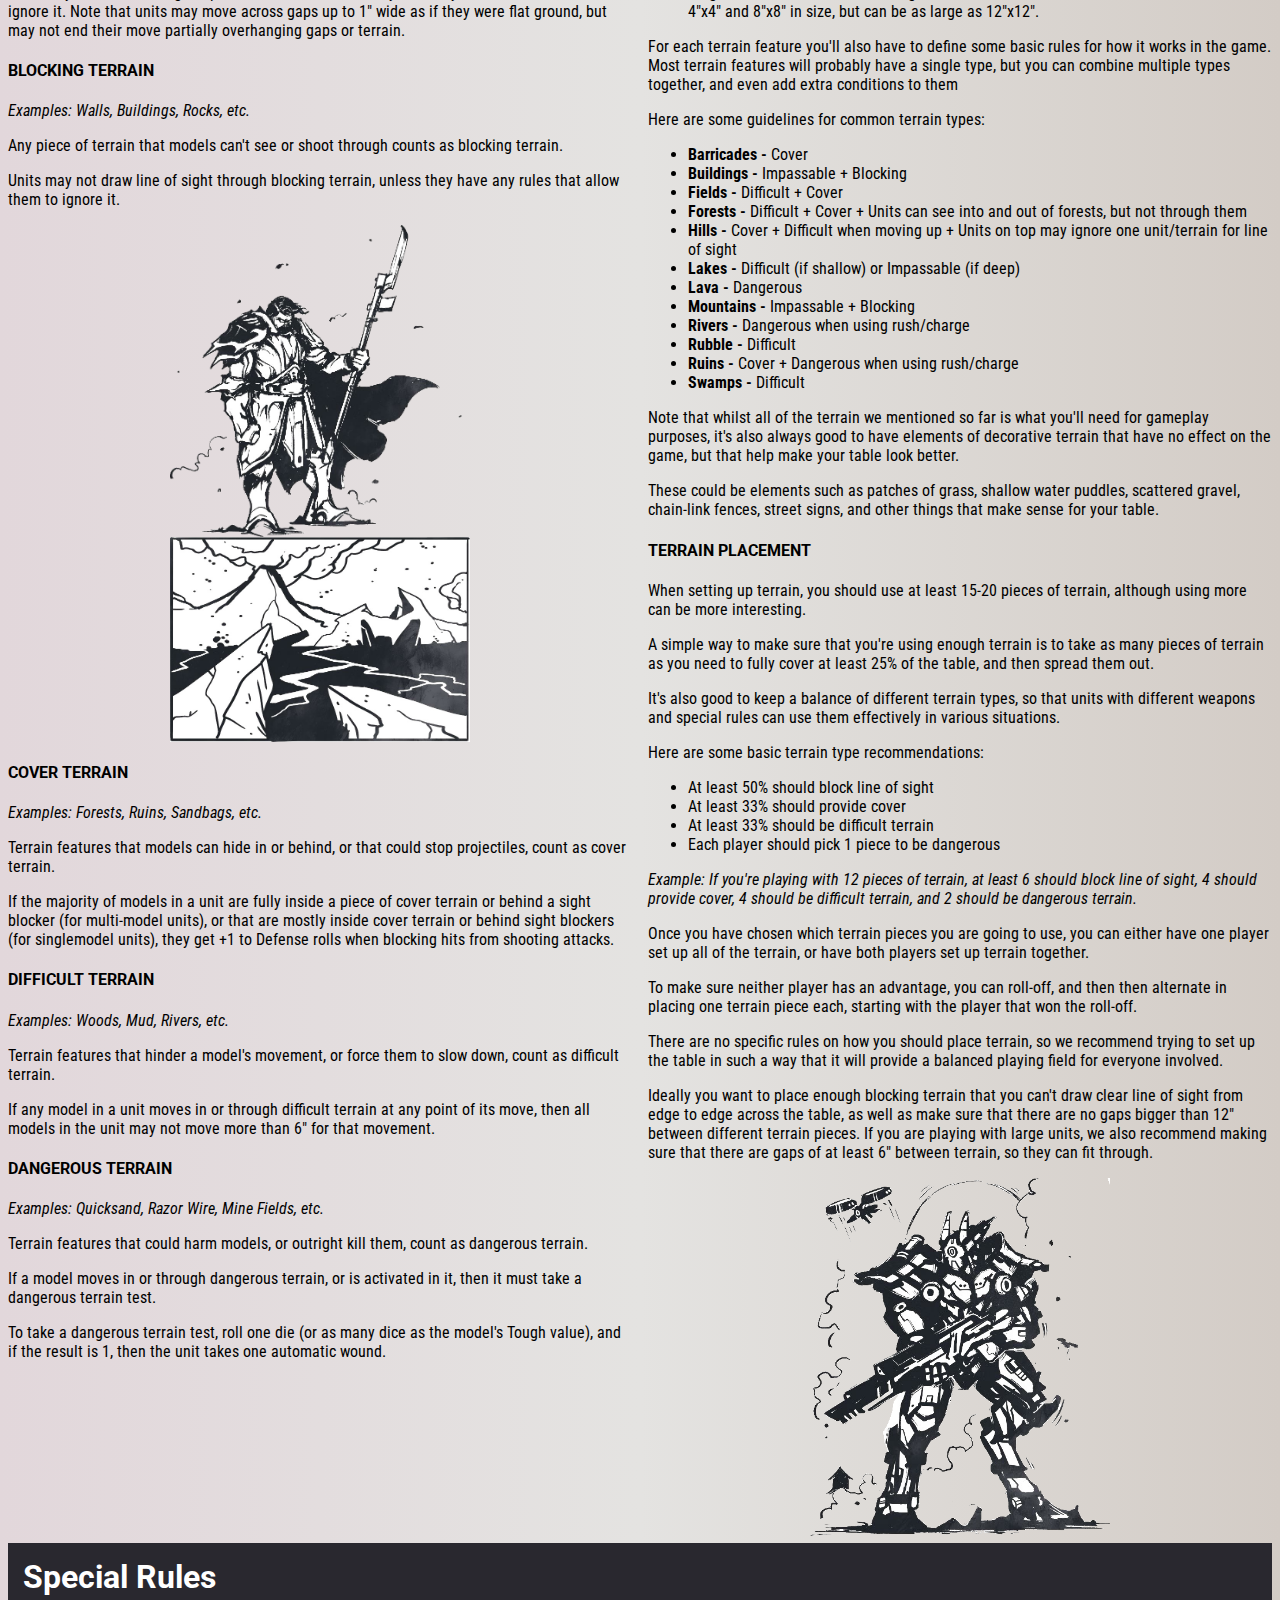
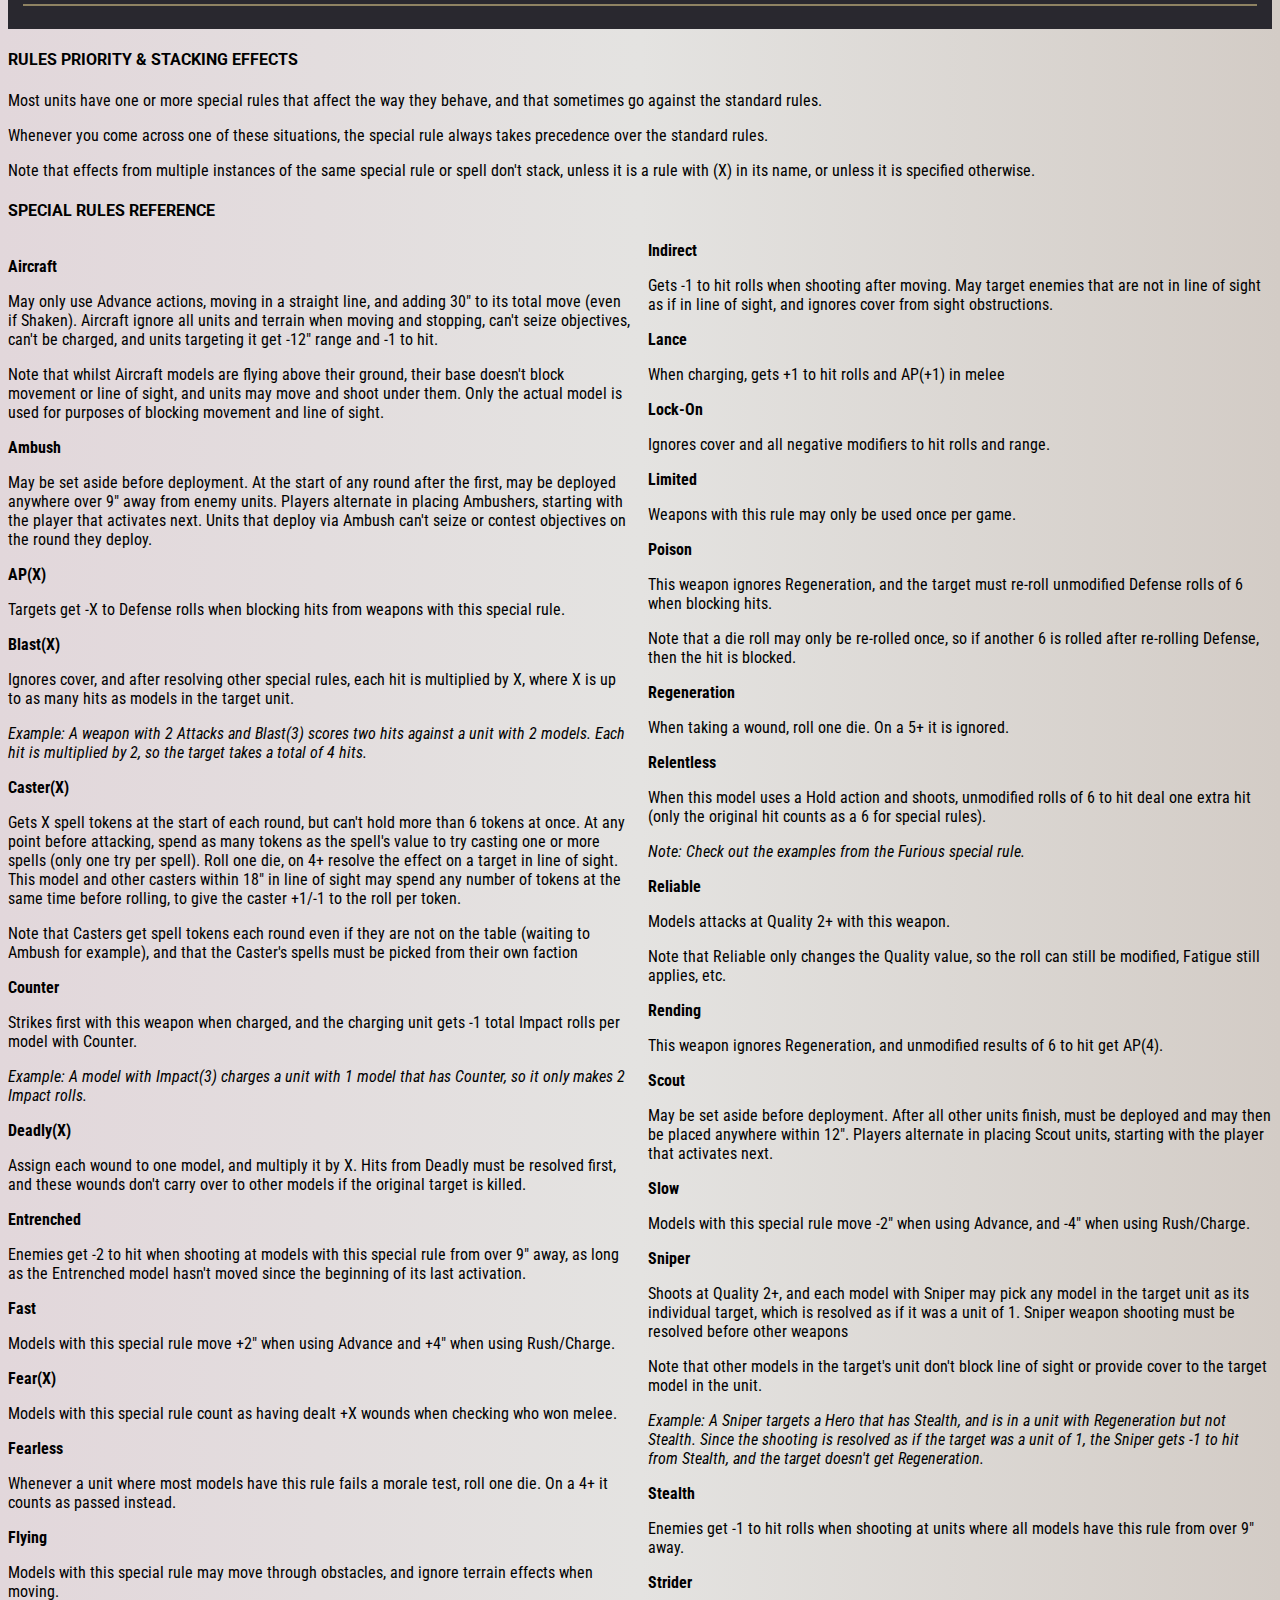
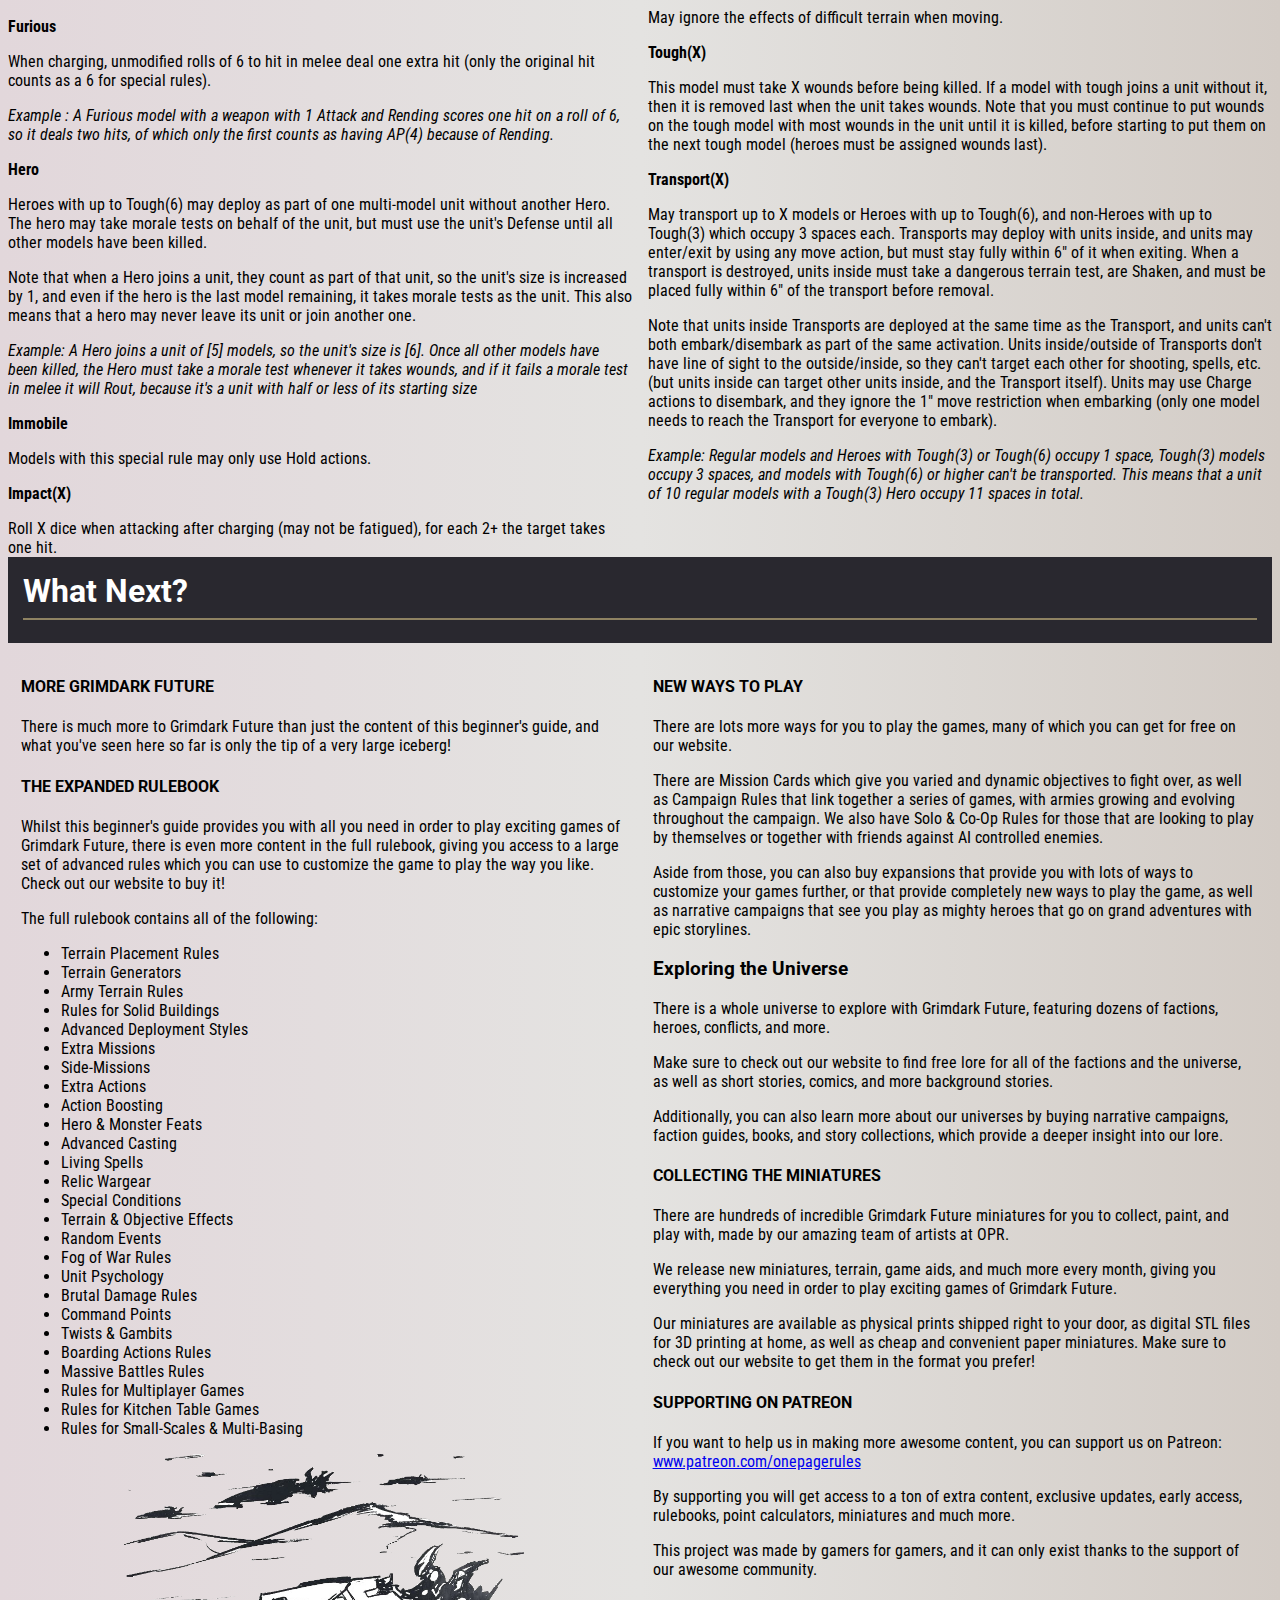
==== commit 8481785a: "gff rules through game structure" ====
--- a/gf-rules.html
+++ b/gf-rules.html
@@ -733,8 +733,7 @@
         <ul>
           <li><strong>Hold - </strong> Doesn't move, can shoot.</li>
           <li>
-            <strong>Advance - </strong> Advance - Moves 6" and can shoot after
-            moving.
+            <strong>Advance - </strong> Moves 6" and can shoot after moving.
           </li>
           <li><strong>Rush - </strong> Moves 12" but can't shoot.</li>
           <li><strong>Charge - </strong> Moves 12" into melee.</li>
@@ -799,7 +798,7 @@
           with each other
         </p>
         <p>
-          IIf a model is not in coherency with its unit at the beginning of its
+          If a model is not in coherency with its unit at the beginning of its
           activation, then you must take an action so that the model gets back
           into coherency.
         </p>
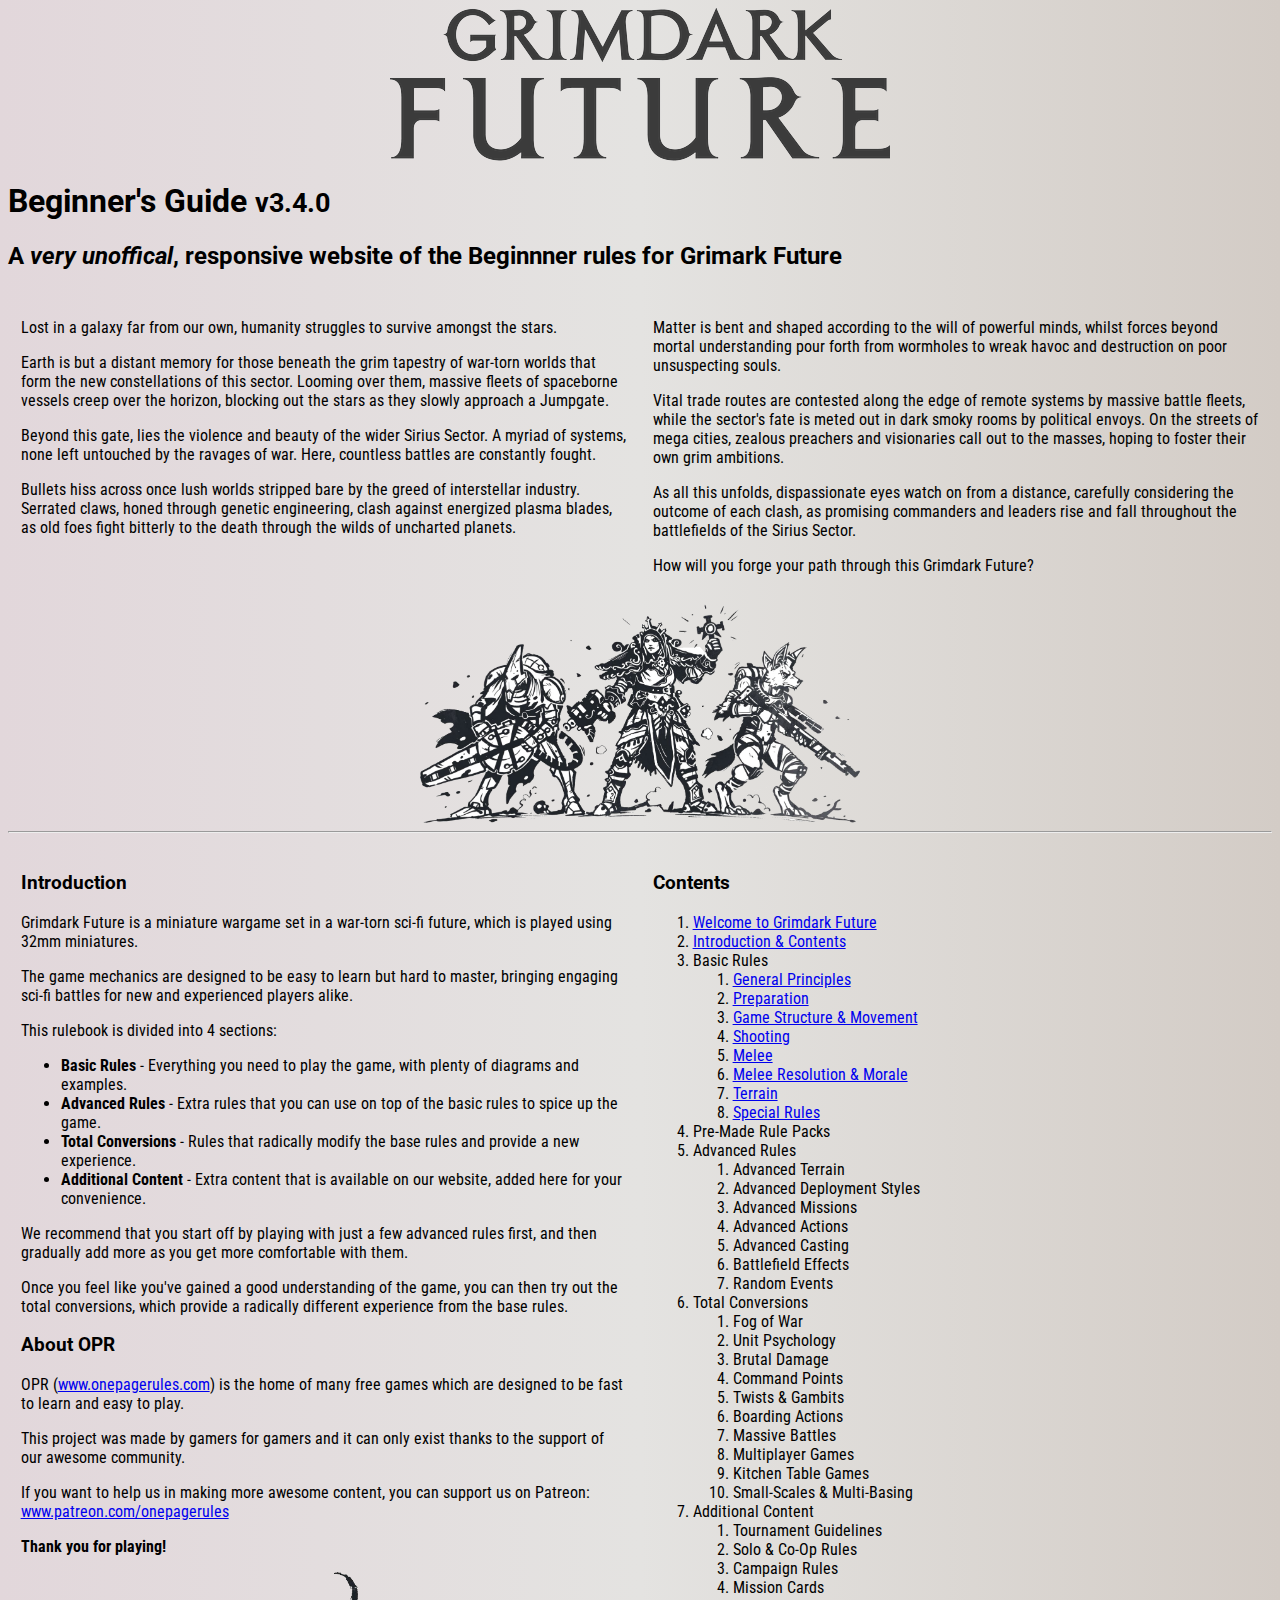
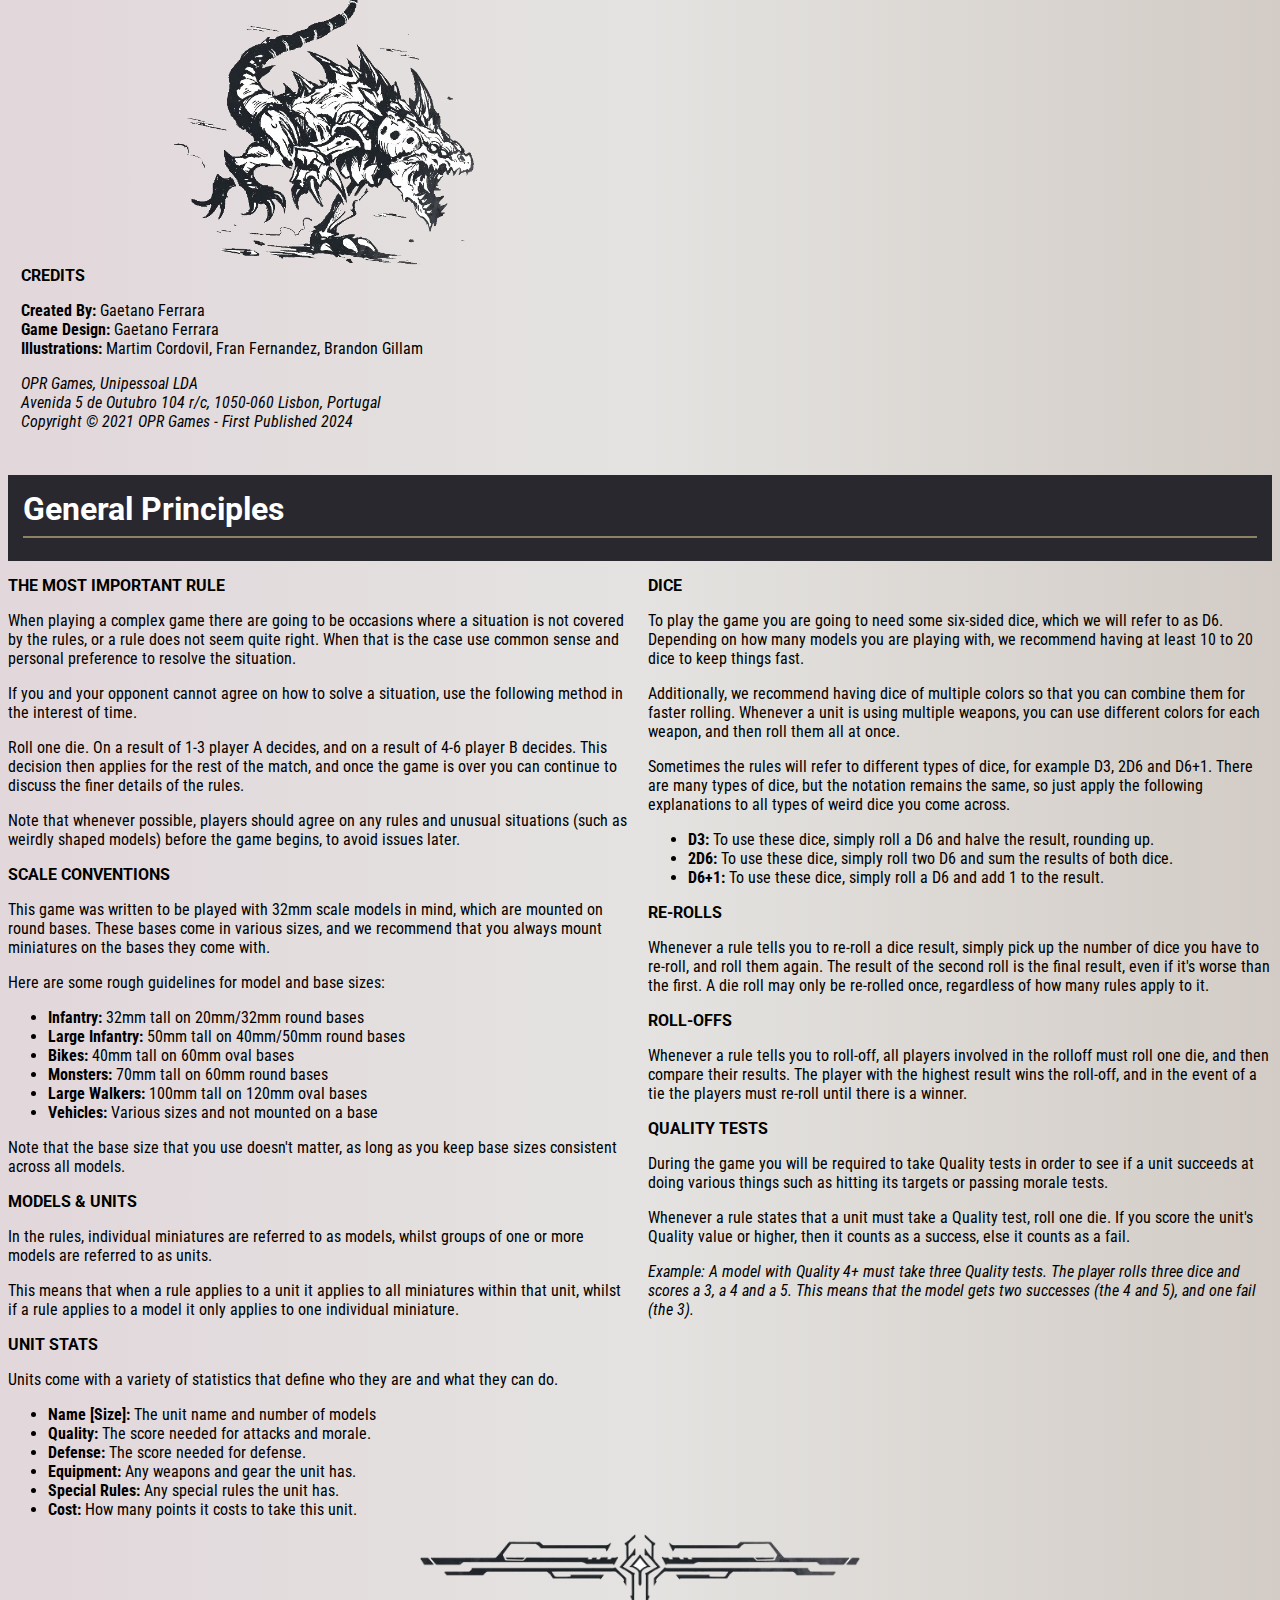
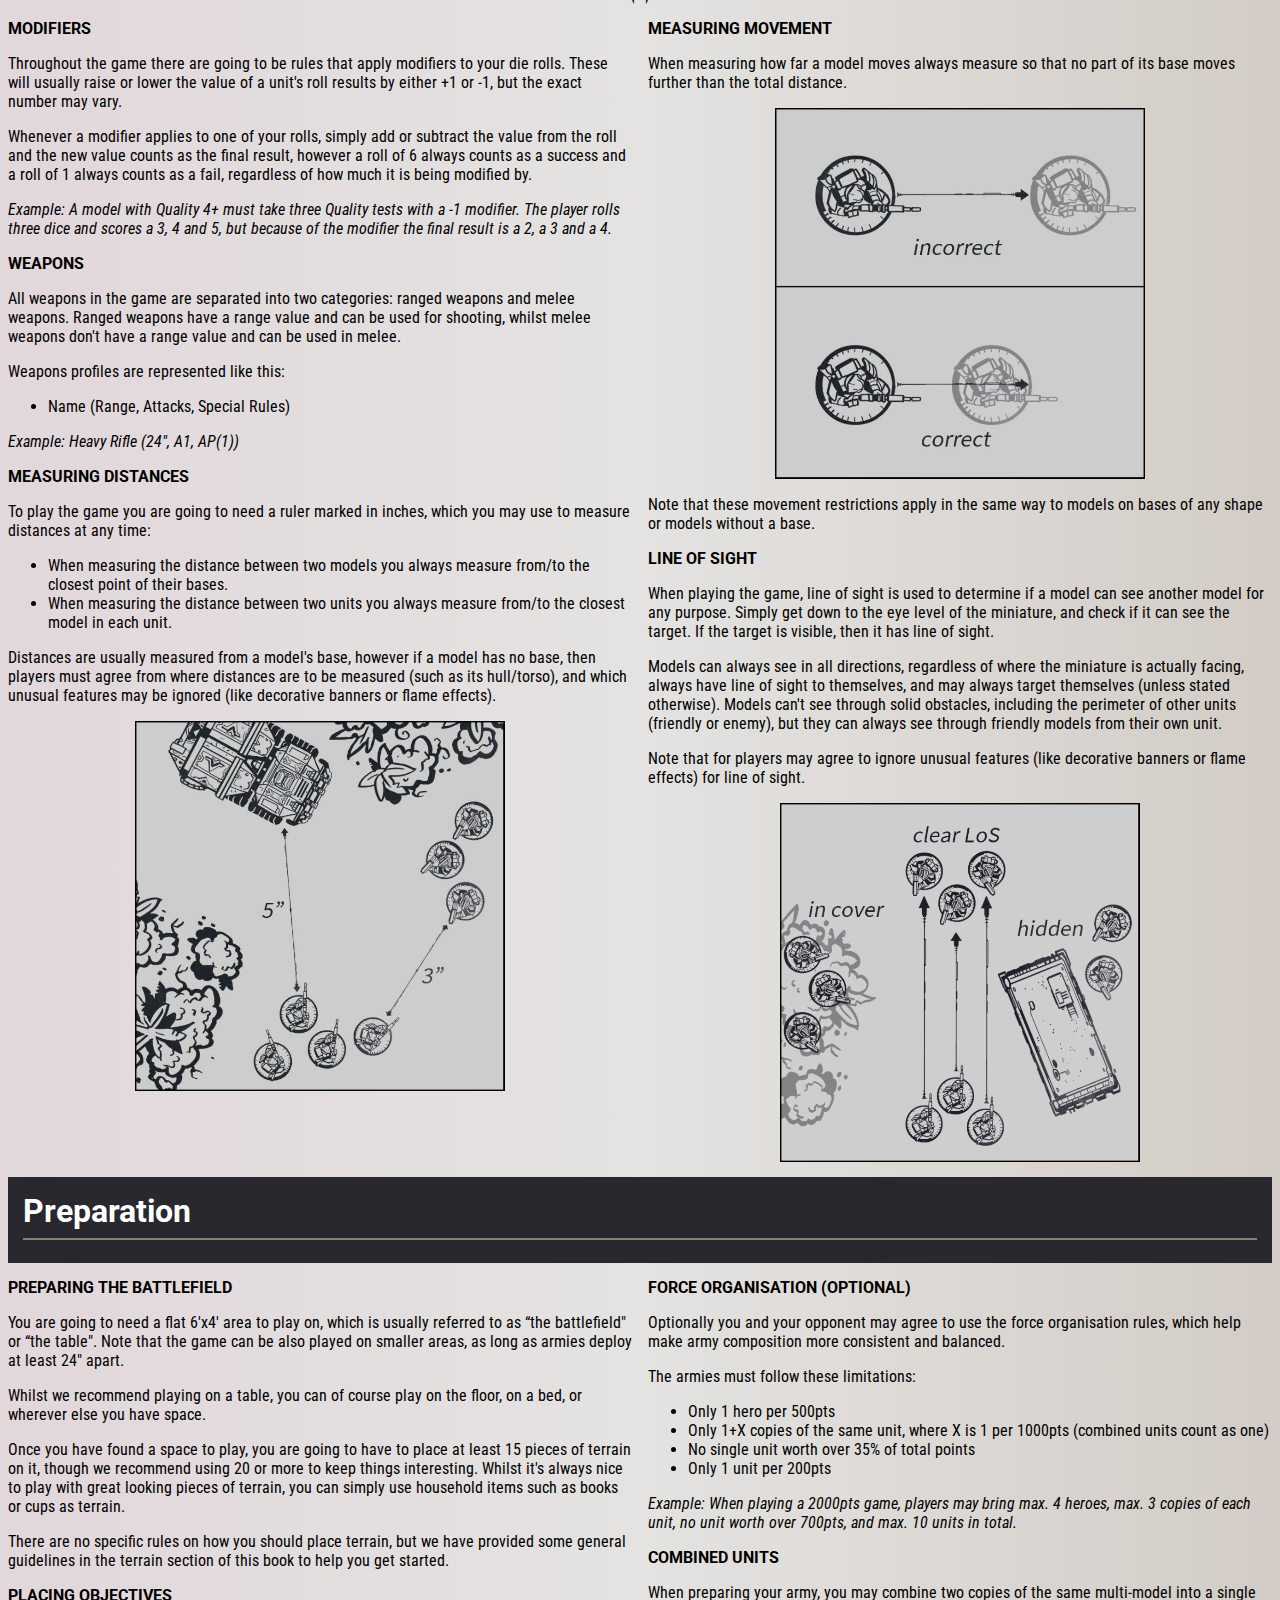
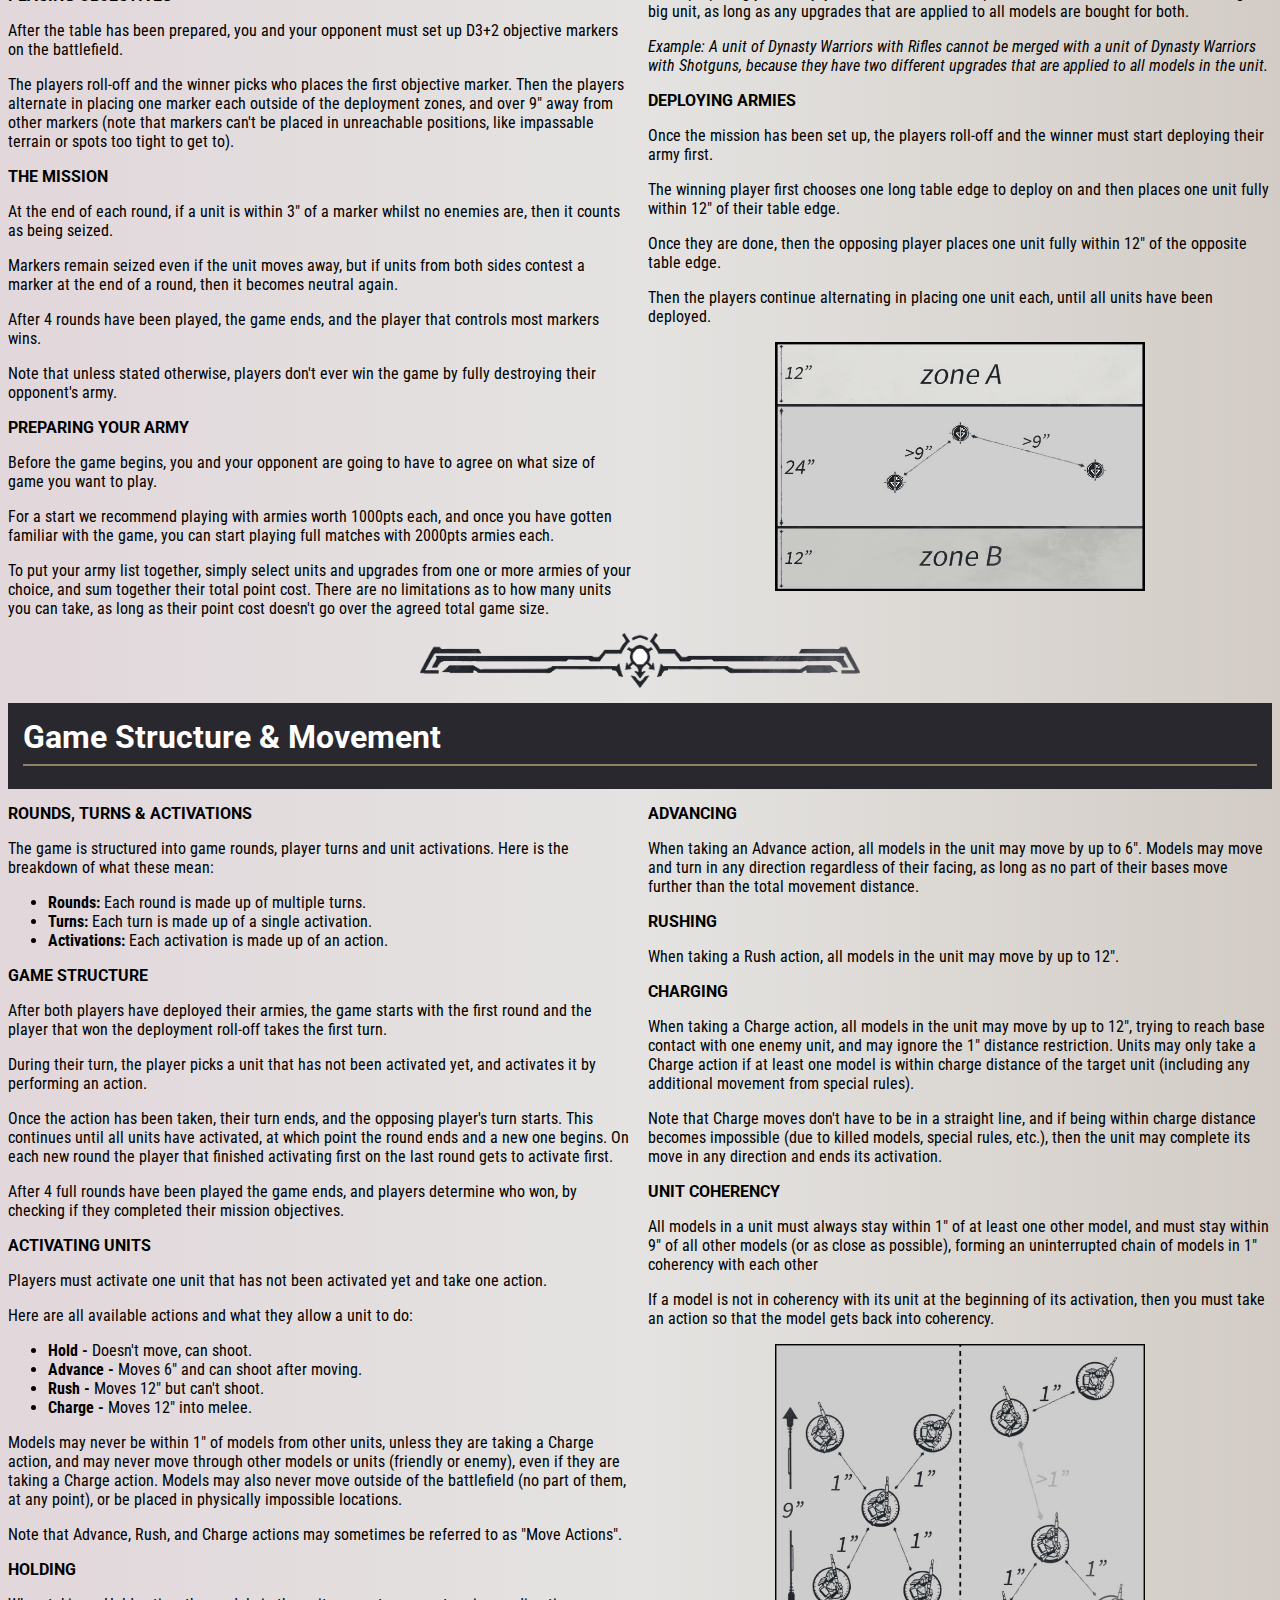
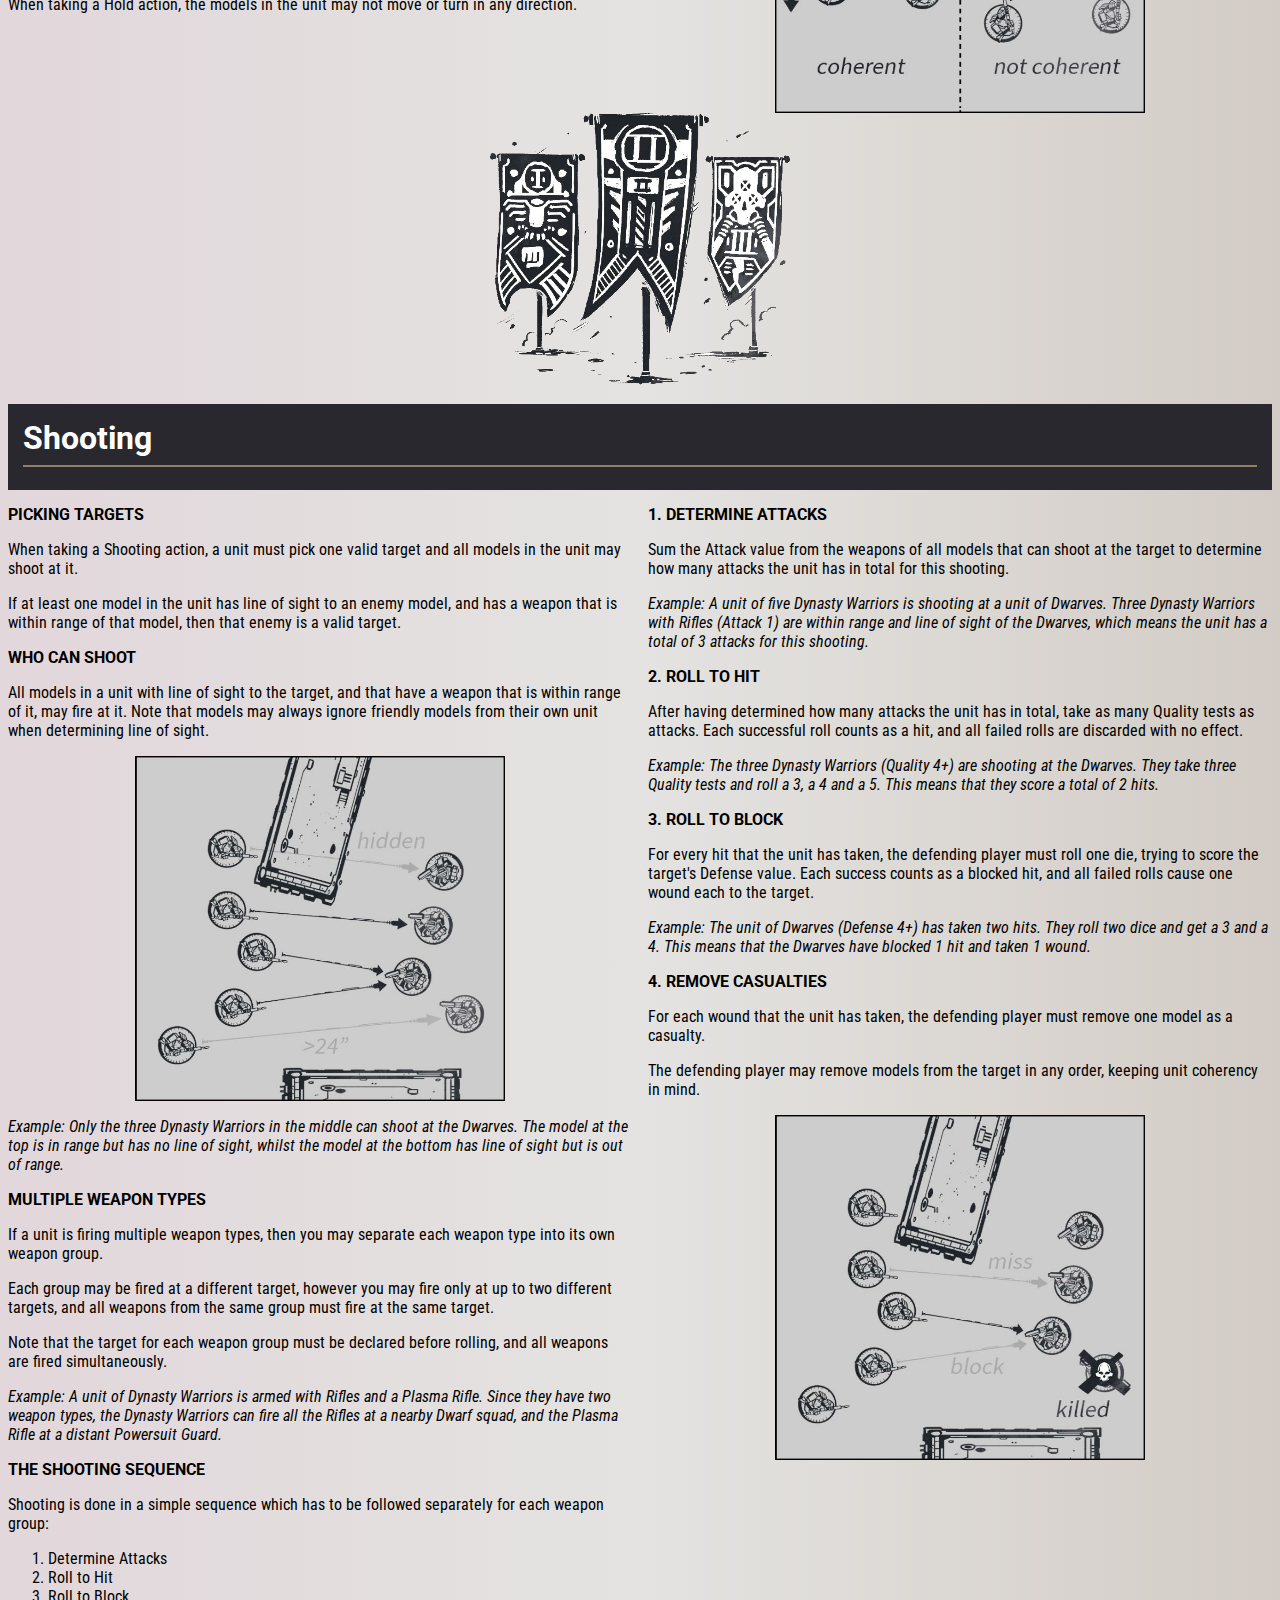
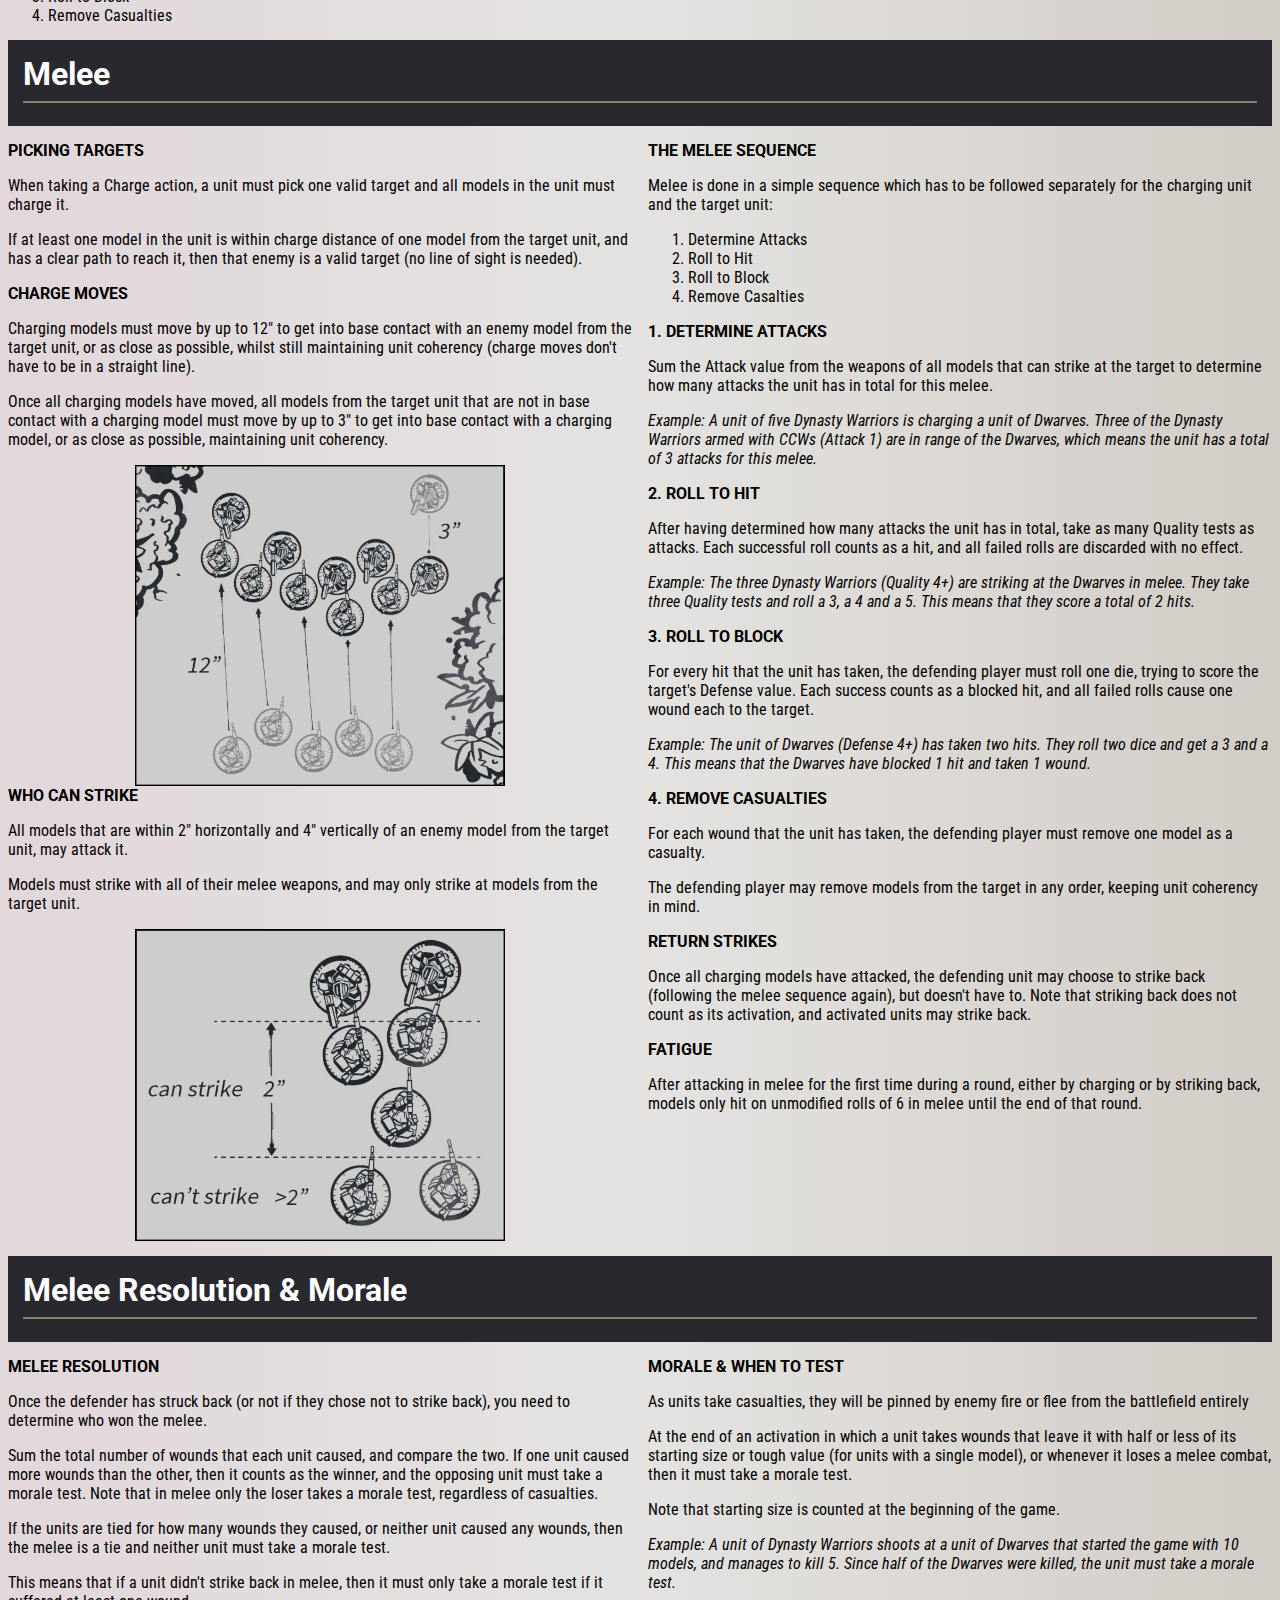
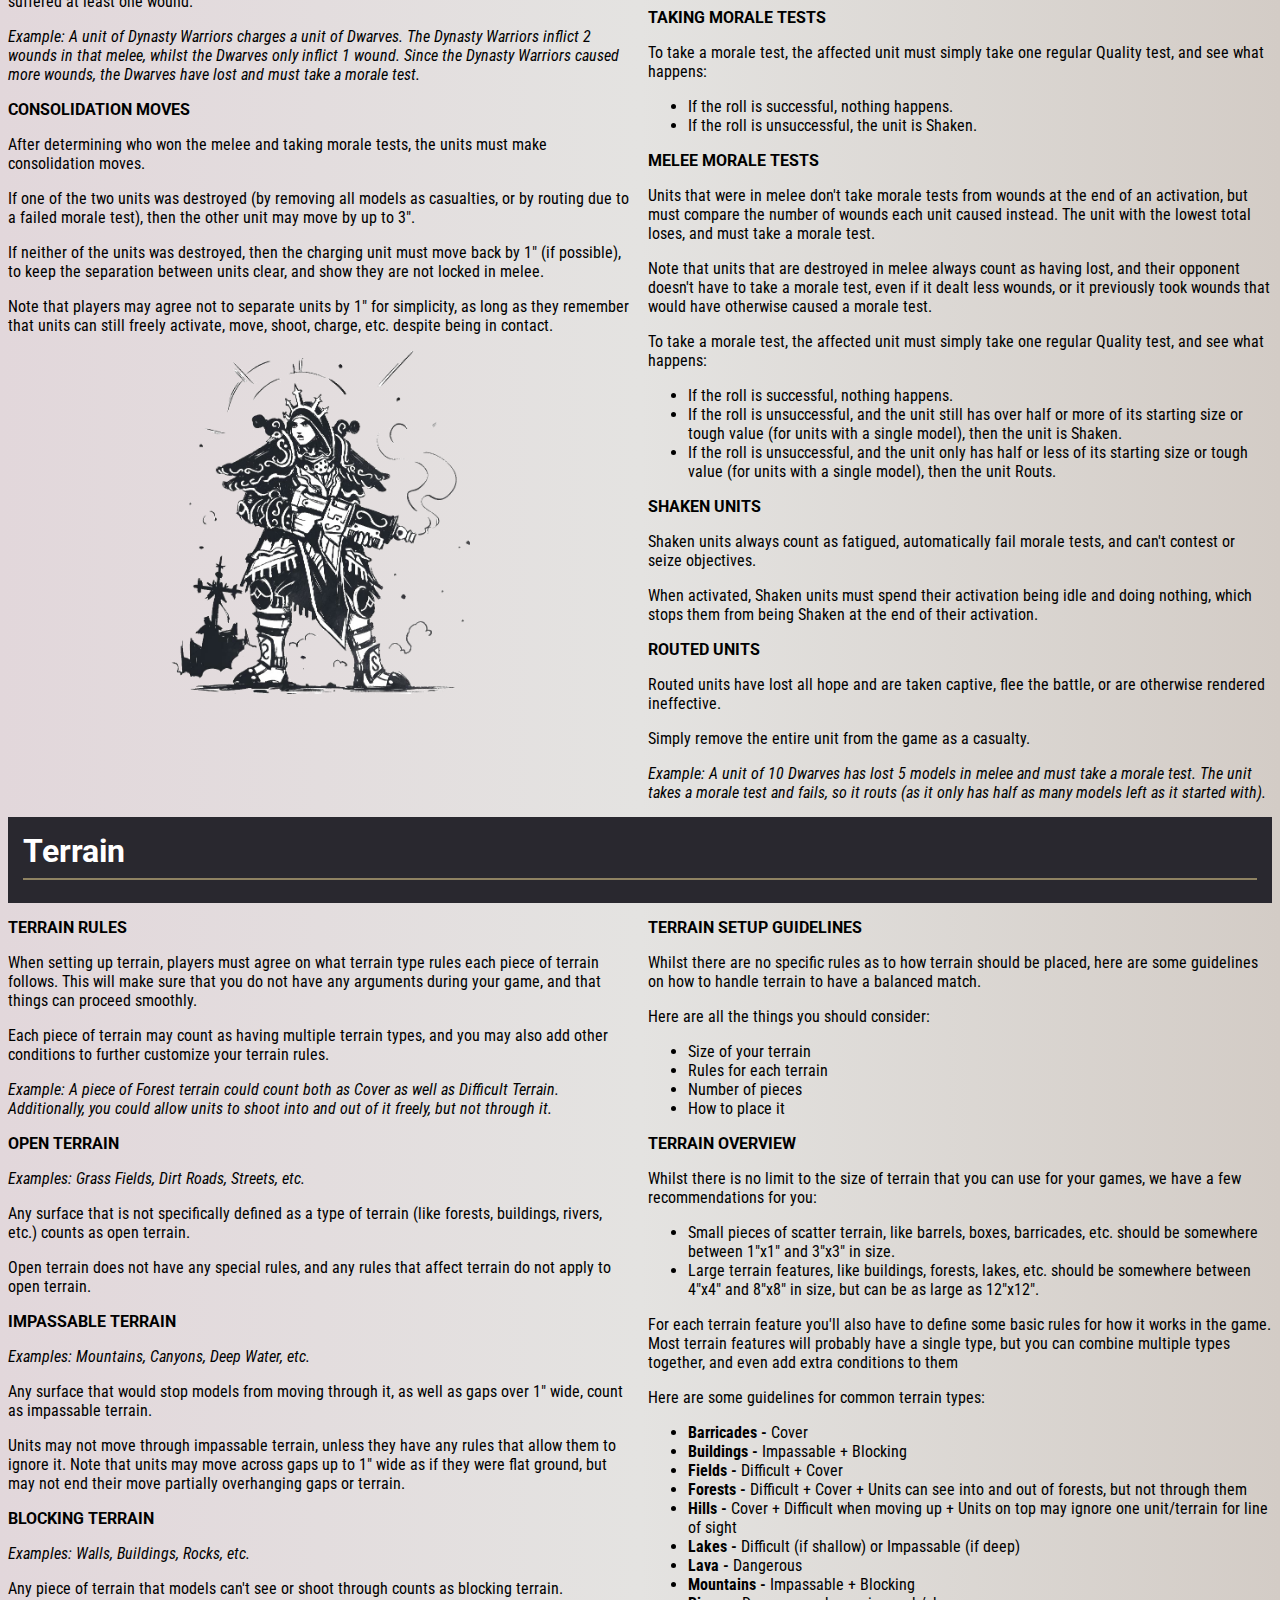
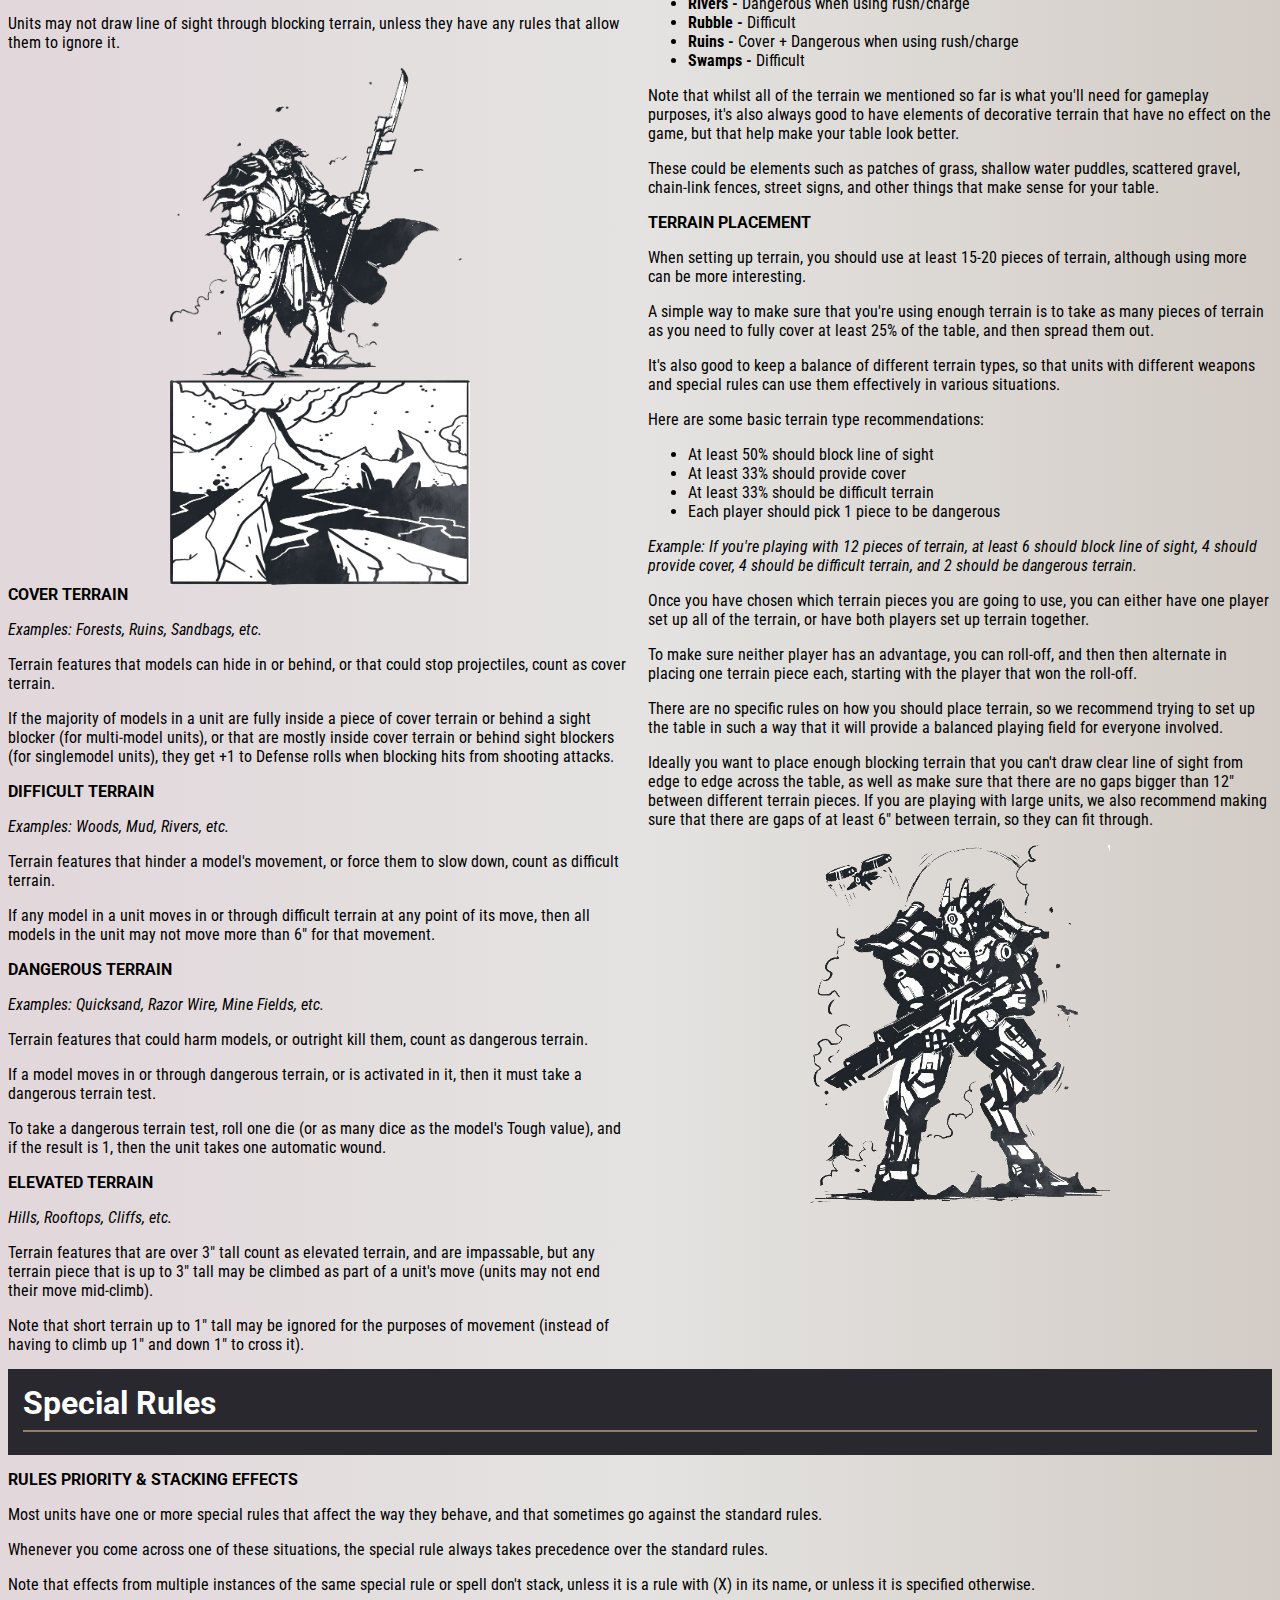
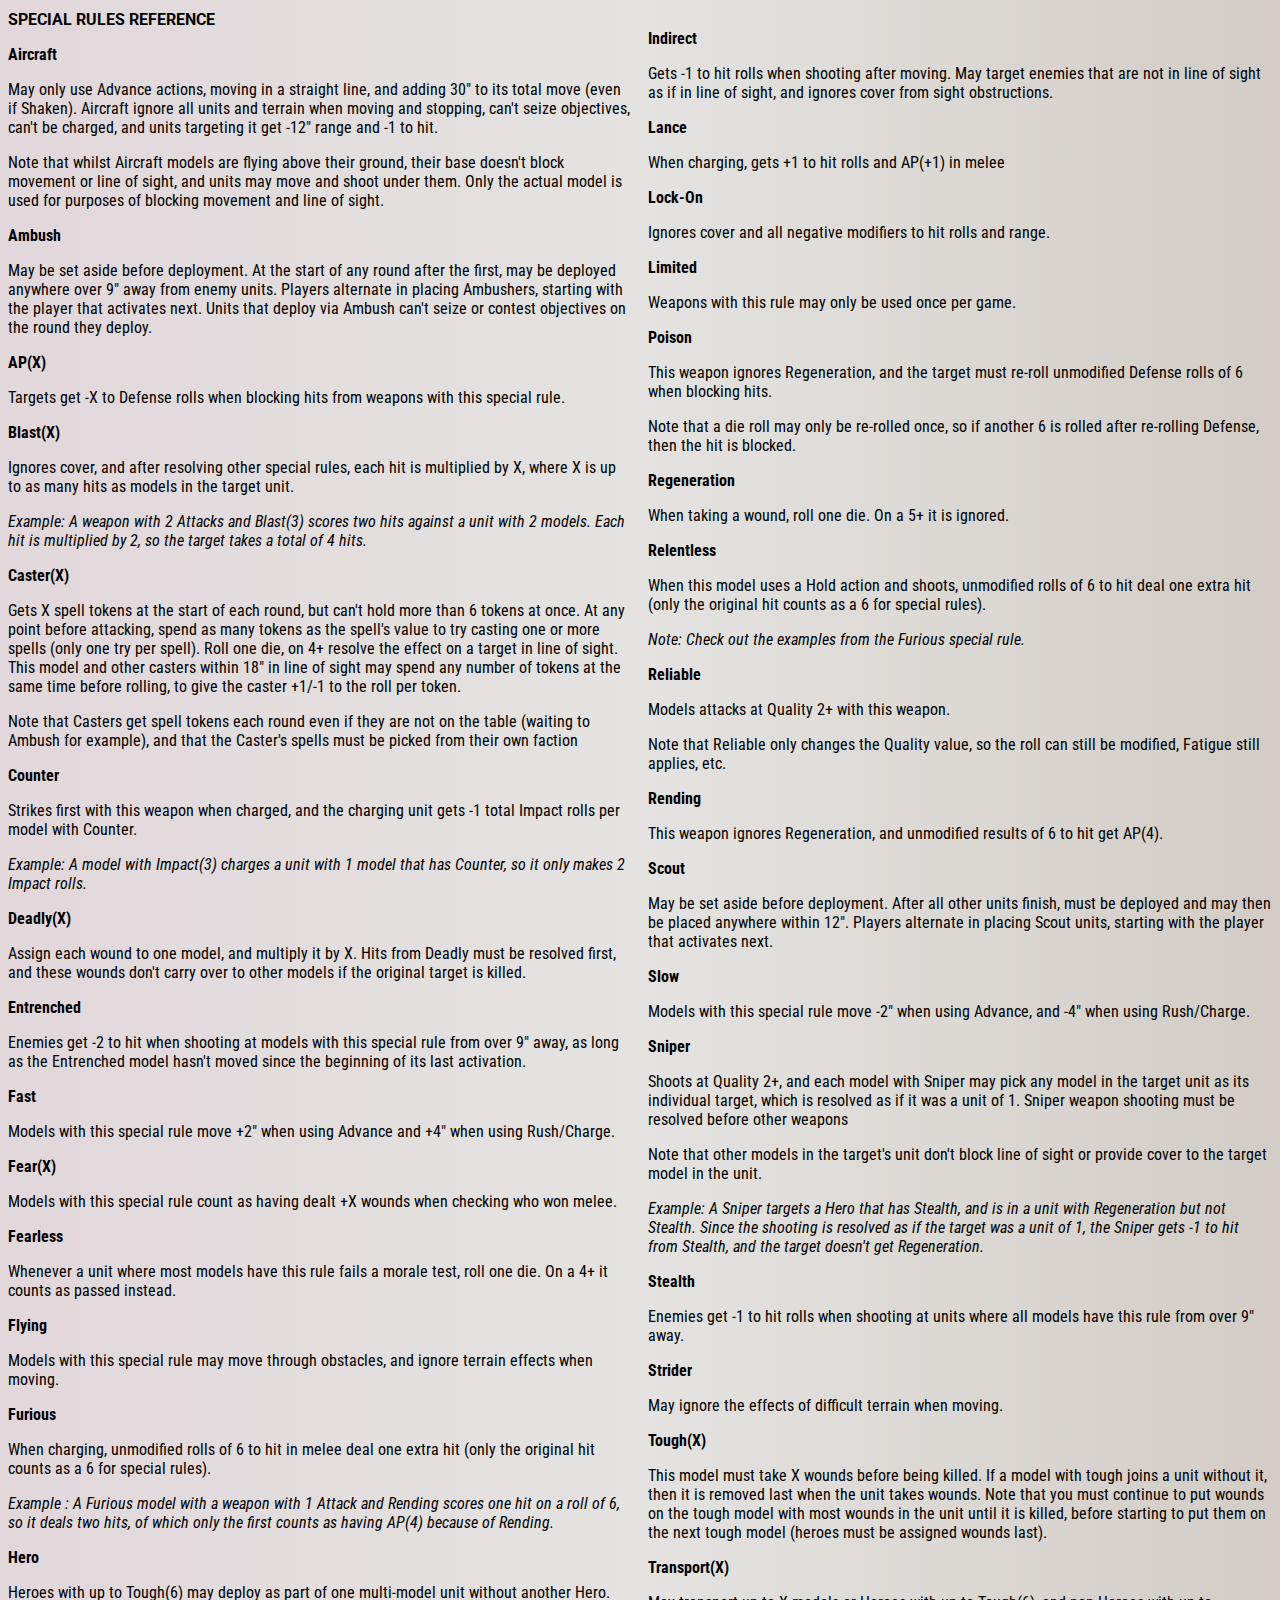
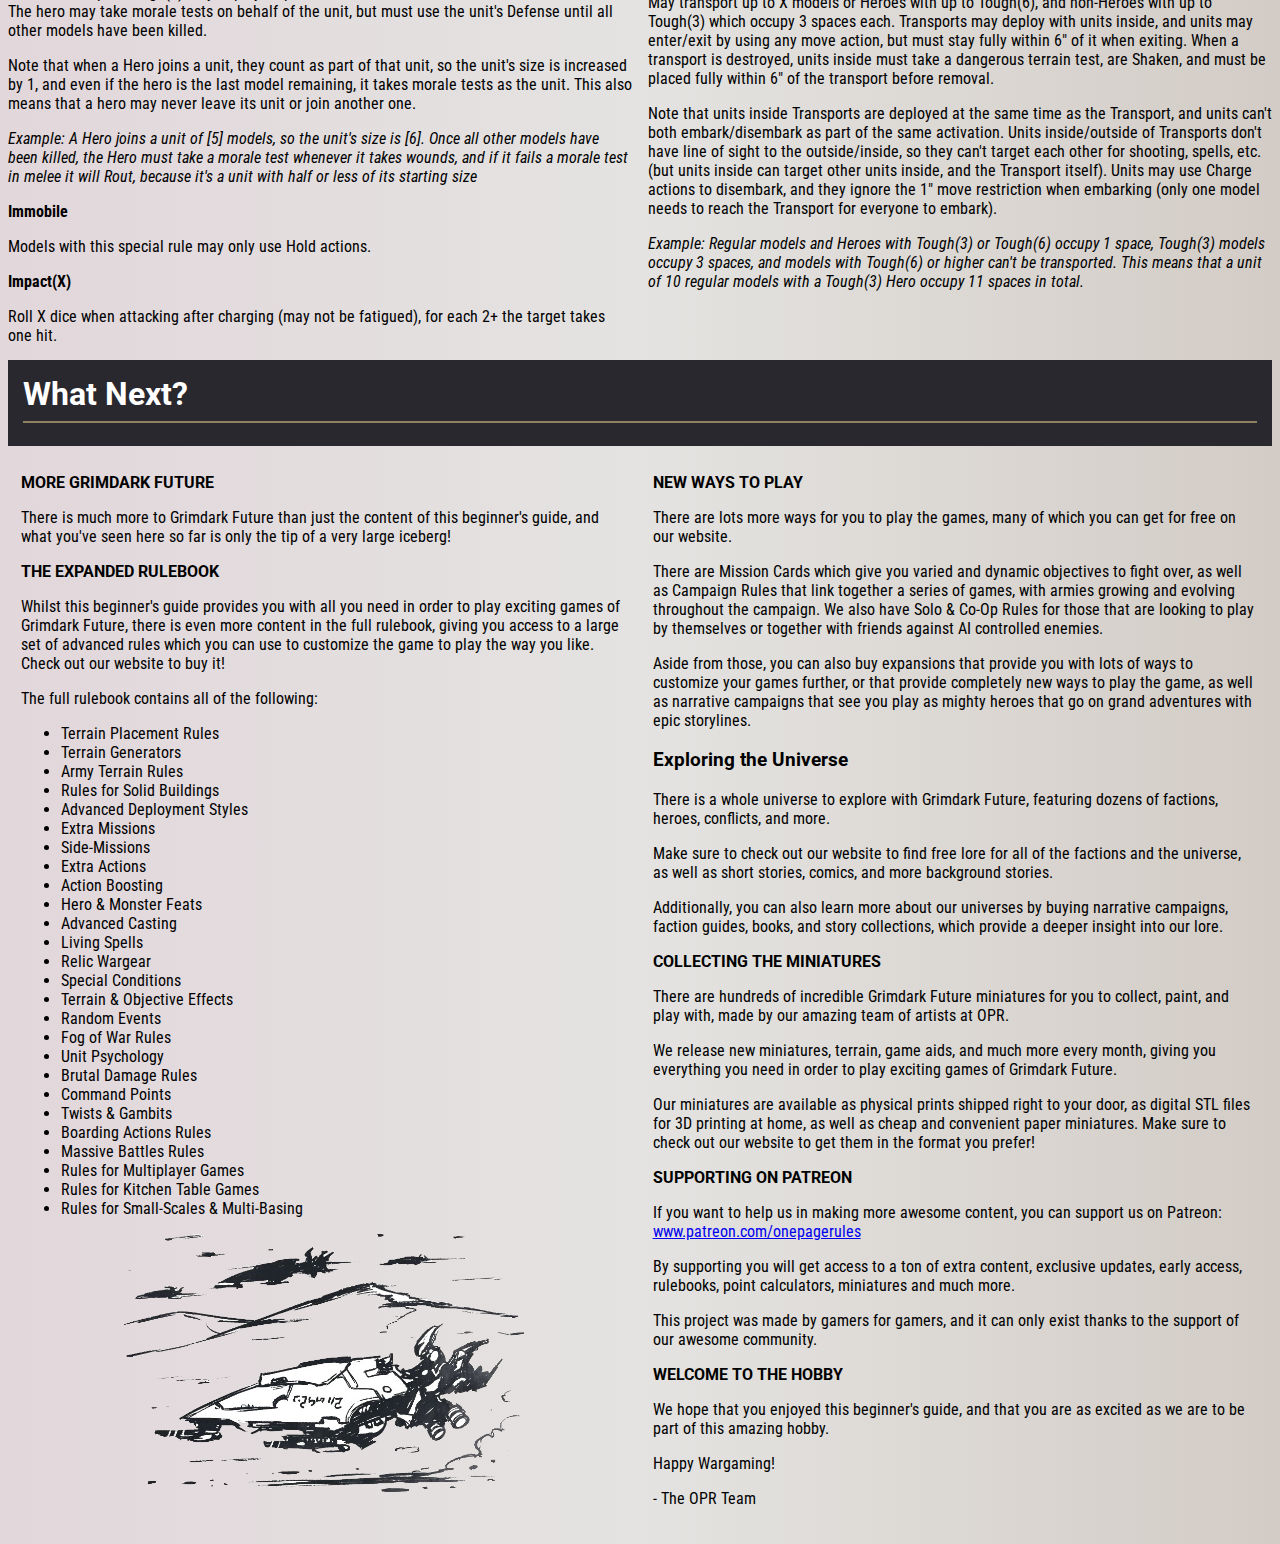
==== commit 7e0e9691: "fix margin on columns/headers to align in columns" ====
--- a/gf-rules.html
+++ b/gf-rules.html
@@ -405,6 +405,7 @@
       src="images/gf-images/horizontal1.png"
       alt="horizontal artwork to separate sections"
       width="440px"
+      class="hr-image"
     />
     <section class="general-section section-columns">
       <article class="general-item no-break">
@@ -673,6 +674,7 @@
       src="images/gf-images/horizontal2.png"
       alt="horizontal artwork to separate sections"
       width="440px"
+      class="hr-image"
     />
 
     <header class="section-header">
--- a/resources/styles.css
+++ b/resources/styles.css
@@ -13,6 +13,7 @@
 }
 h4 {
   text-transform: uppercase;
+  margin: 0px;
 }
 
 img {
@@ -20,6 +21,38 @@
   height: auto;
   margin: auto;
   display: block;
+}
+
+table {
+  border-collapse: collapse;
+  margin: 10px;
+}
+th {
+  background-color: black;
+  color: white;
+  padding-top: 5px;
+  padding-bottom: 5px;
+}
+th:first-child {
+  padding-left: 20px;
+  padding-right: 20px;
+}
+th:nth-child(even) {
+  text-align: left;
+}
+tr:nth-child(even) {
+  background-color: #b7b7b7;
+}
+tr:nth-child(odd) {
+  background-color: #e1e1e1;
+}
+td {
+  padding-top: 5px;
+  padding-bottom: 5px;
+}
+td:first-child {
+  text-align: center;
+  vertical-align: top;
 }
 
 .column {
@@ -85,6 +118,8 @@
   background-color: #29282f;
   padding: 15px;
   color: white;
+  margin-bottom: 15px;
+  margin-top: 15px;
 }
 .section-header hr {
   border: none;
@@ -92,6 +127,11 @@
   background-color: #8e8262;
 }
 
+.hr-image {
+  margin-bottom: 15px;
+  margin-top: 15px;
+}
+
 .section-header h3 {
   font-size: 2em;
   margin: 0;
--- a/resources/print.css
+++ b/resources/print.css
@@ -13,6 +13,9 @@
 h5 {
   break-after: avoid;
   font-family: "Roboto", sans-serif;
+}
+h4 {
+  margin: 0px;
 }
 
 hr {
@@ -31,6 +34,26 @@
   break-inside: avoid;
 }
 
+table {
+  border-collapse: collapse;
+  border: 1px solid black;
+}
+th,
+td {
+  padding-top: 5px;
+  padding-bottom: 5px;
+  border: 1px solid black;
+  padding-left: 10px;
+  padding-right: 10px;
+}
+th:nth-child(even) {
+  text-align: left;
+}
+td:first-child {
+  text-align: center;
+  vertical-align: top;
+}
+
 .no-break {
   break-inside: avoid;
   page-break-inside: avoid;
@@ -39,6 +62,10 @@
 .section-columns {
   column-fill: auto;
   column-count: 2;
+}
+.section-header {
+  margin-bottom: 15px;
+  margin-top: 15px;
 }
 
 ul,
@@ -65,3 +92,8 @@
   display: table;
   clear: both;
 }
+
+.hr-image {
+  margin-bottom: 10px;
+  margin-top: 10px;
+}
